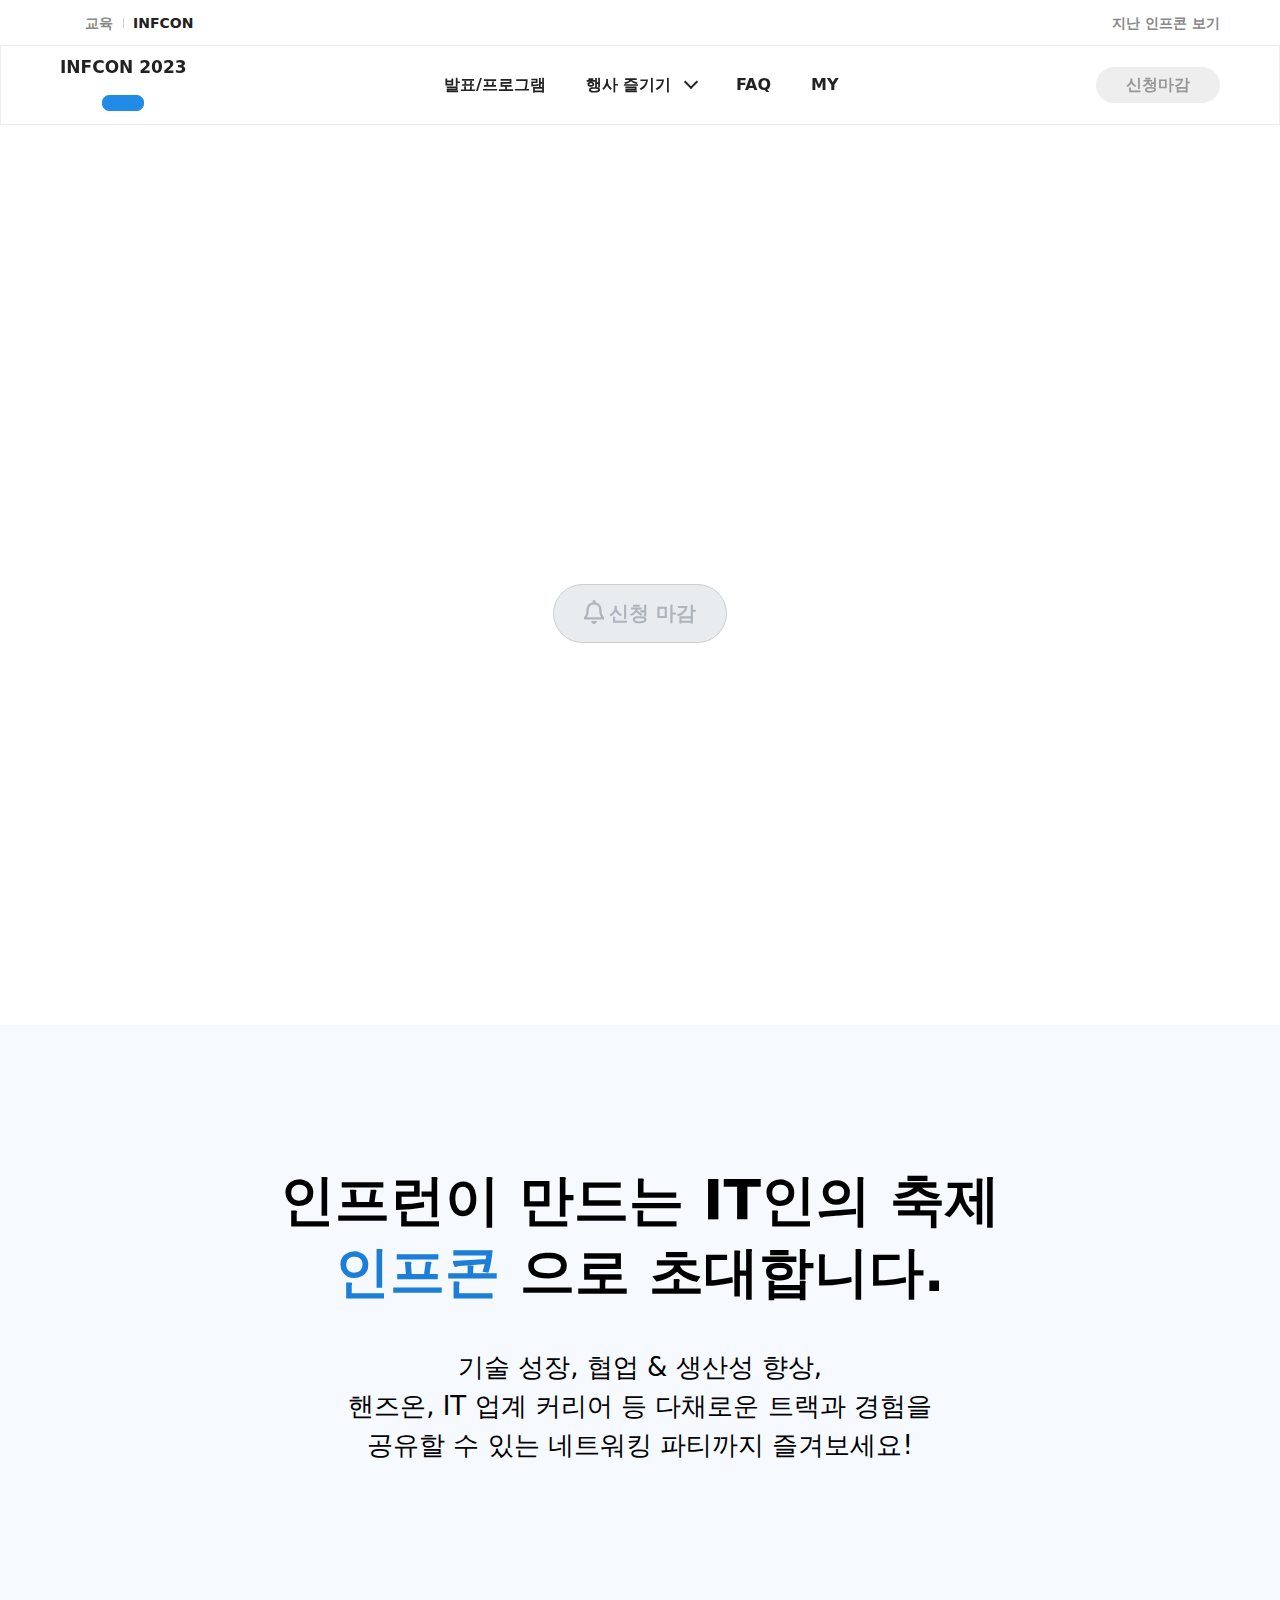
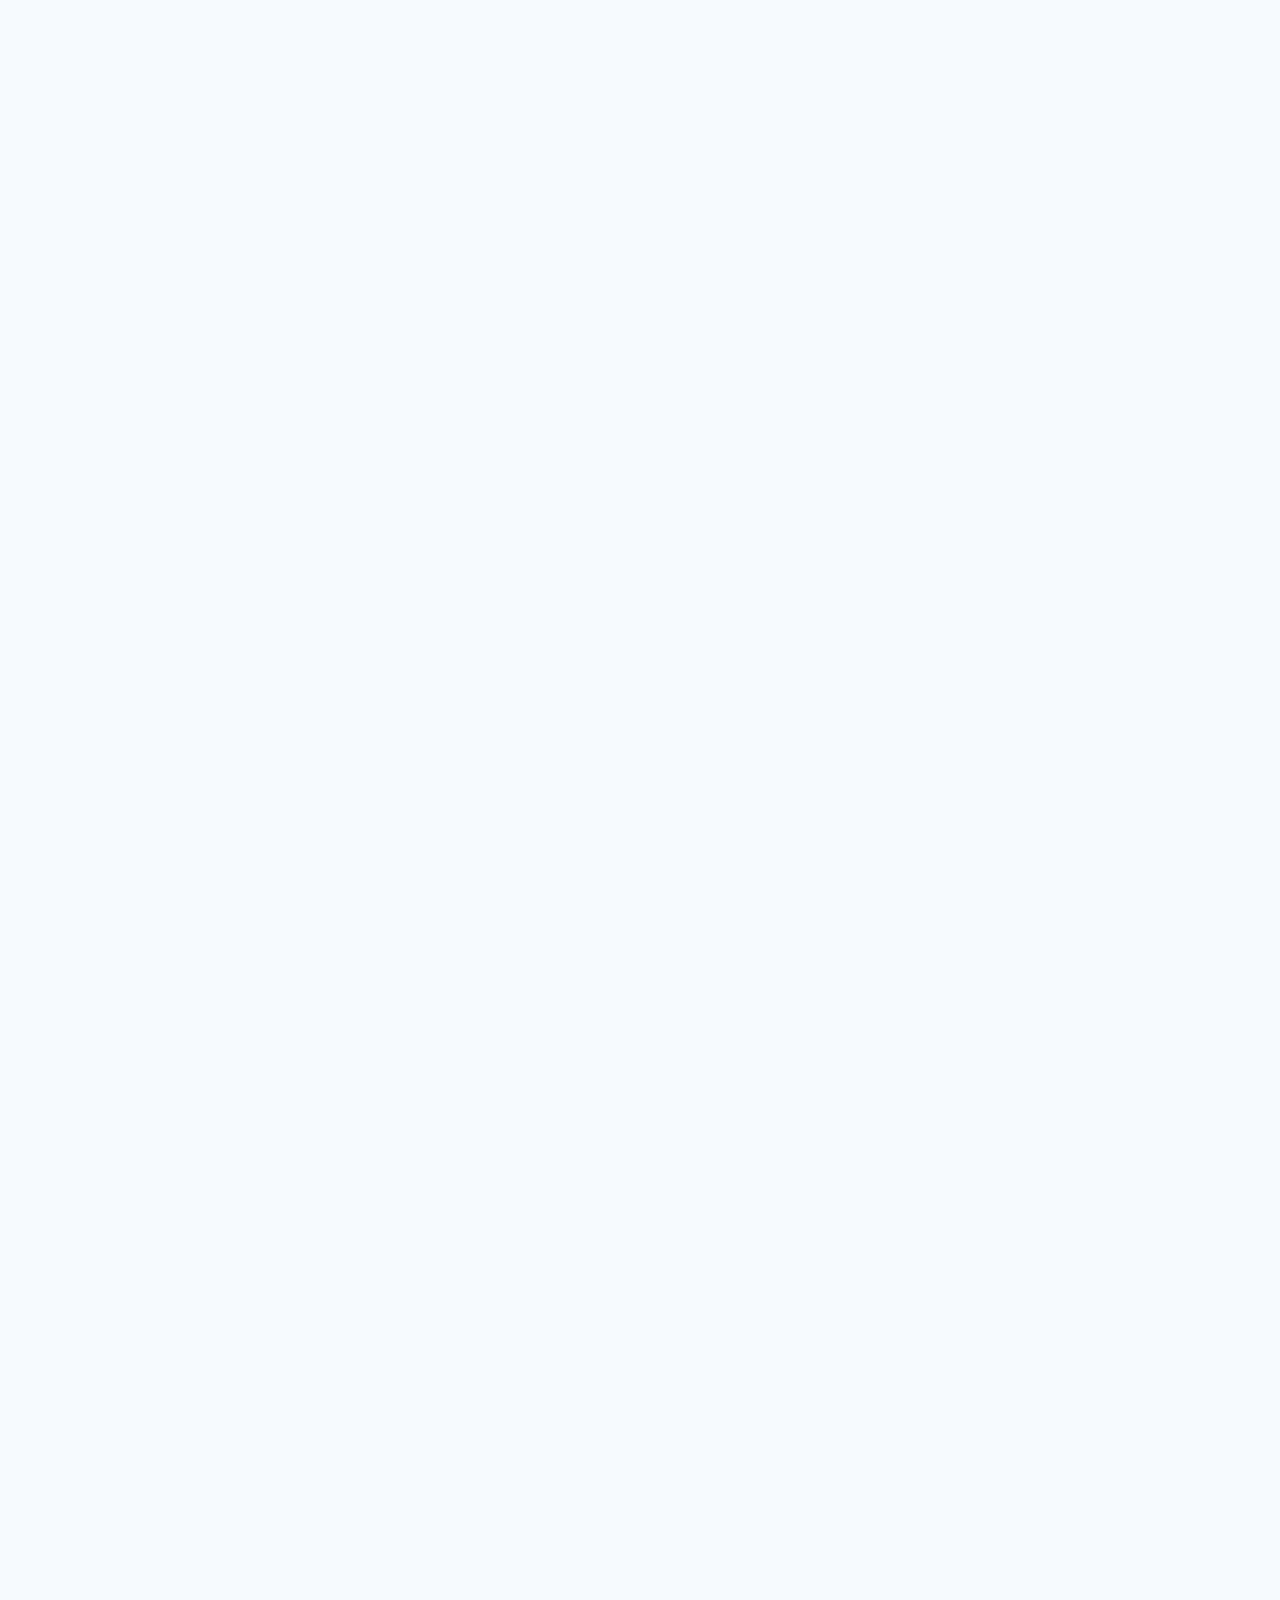
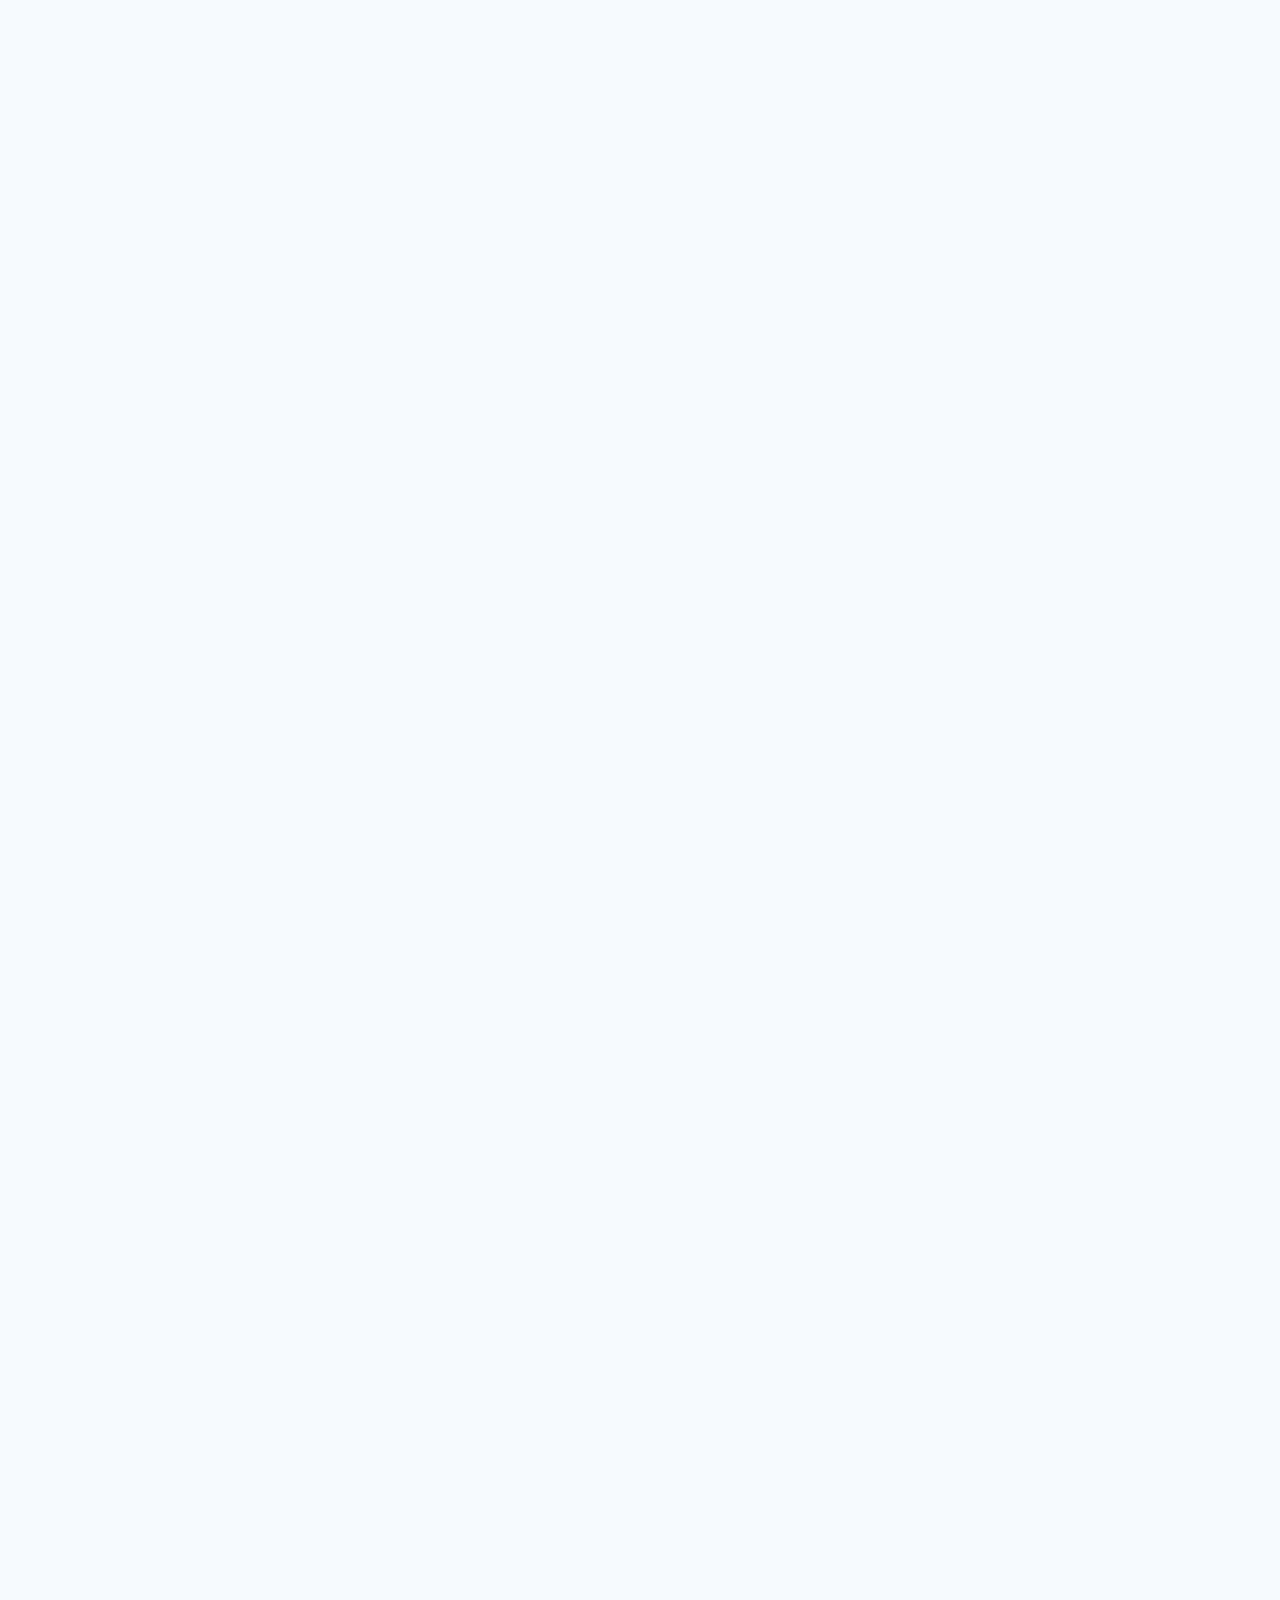
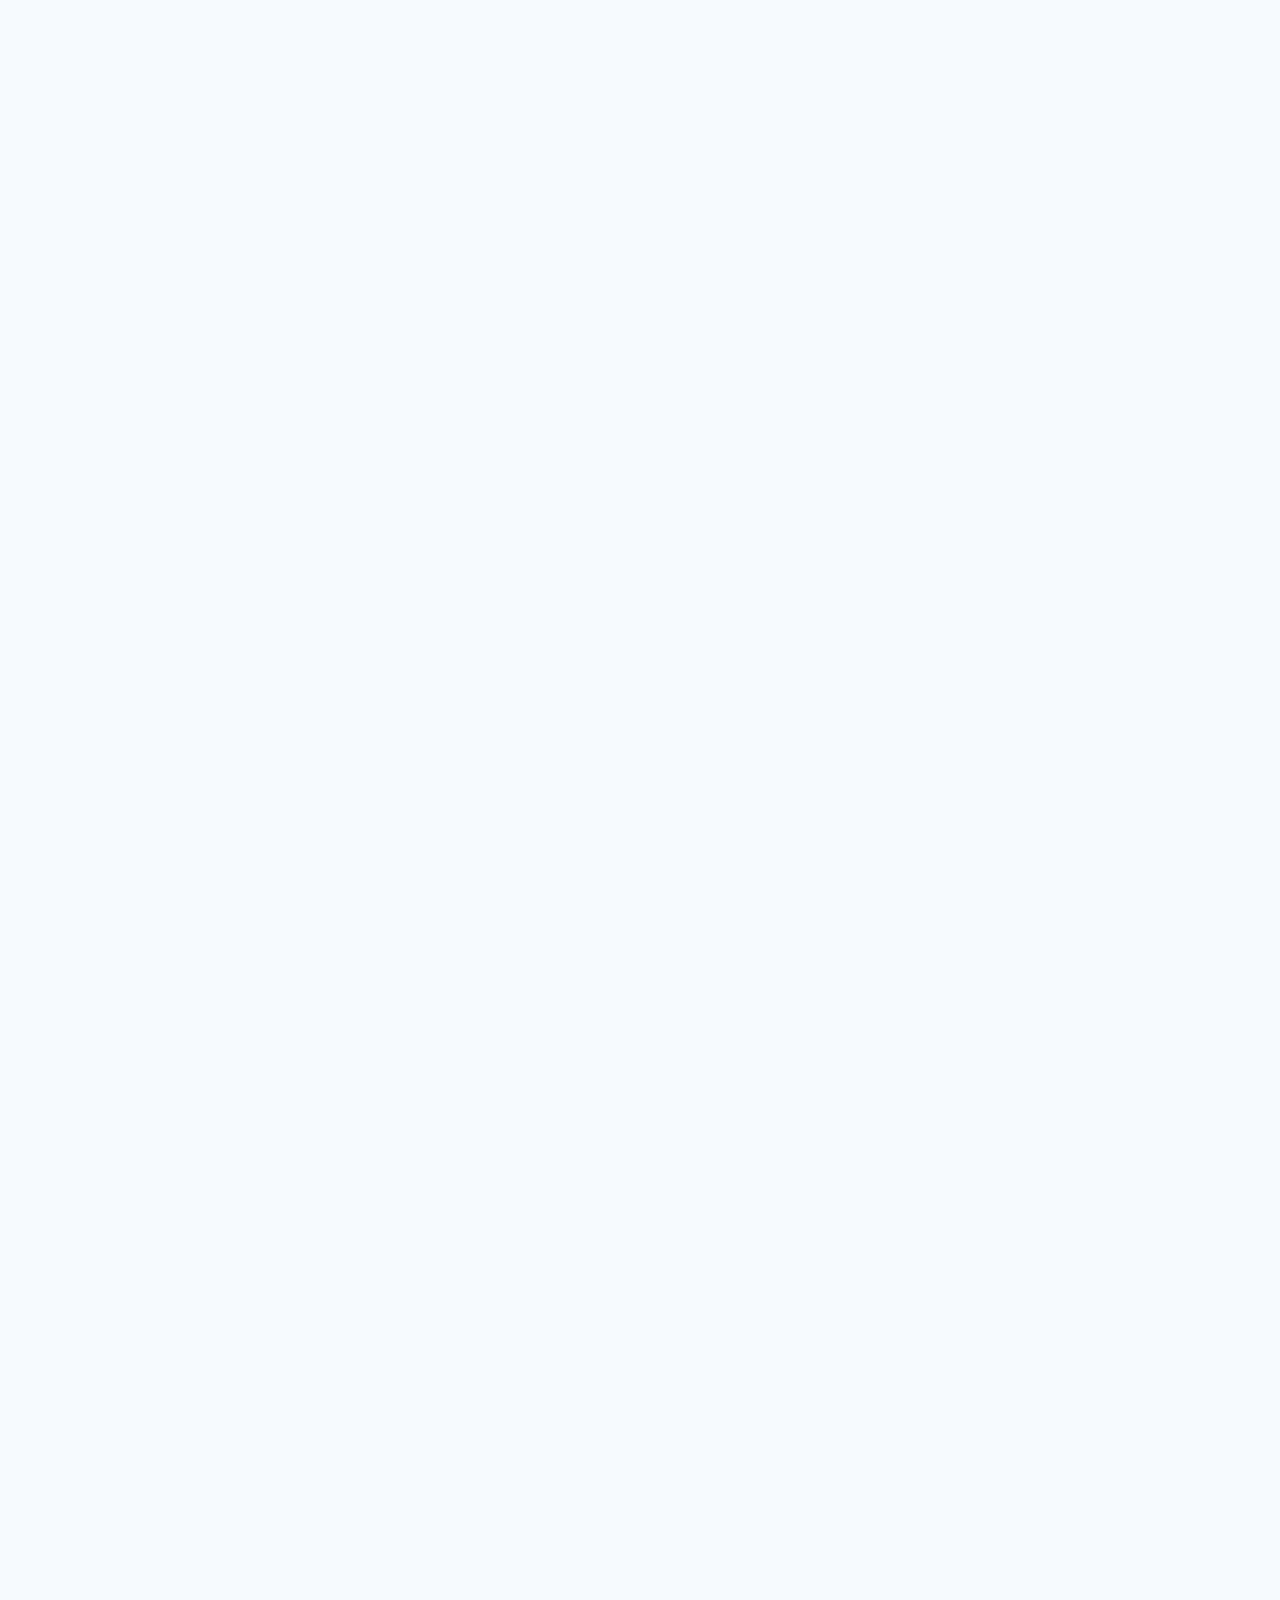
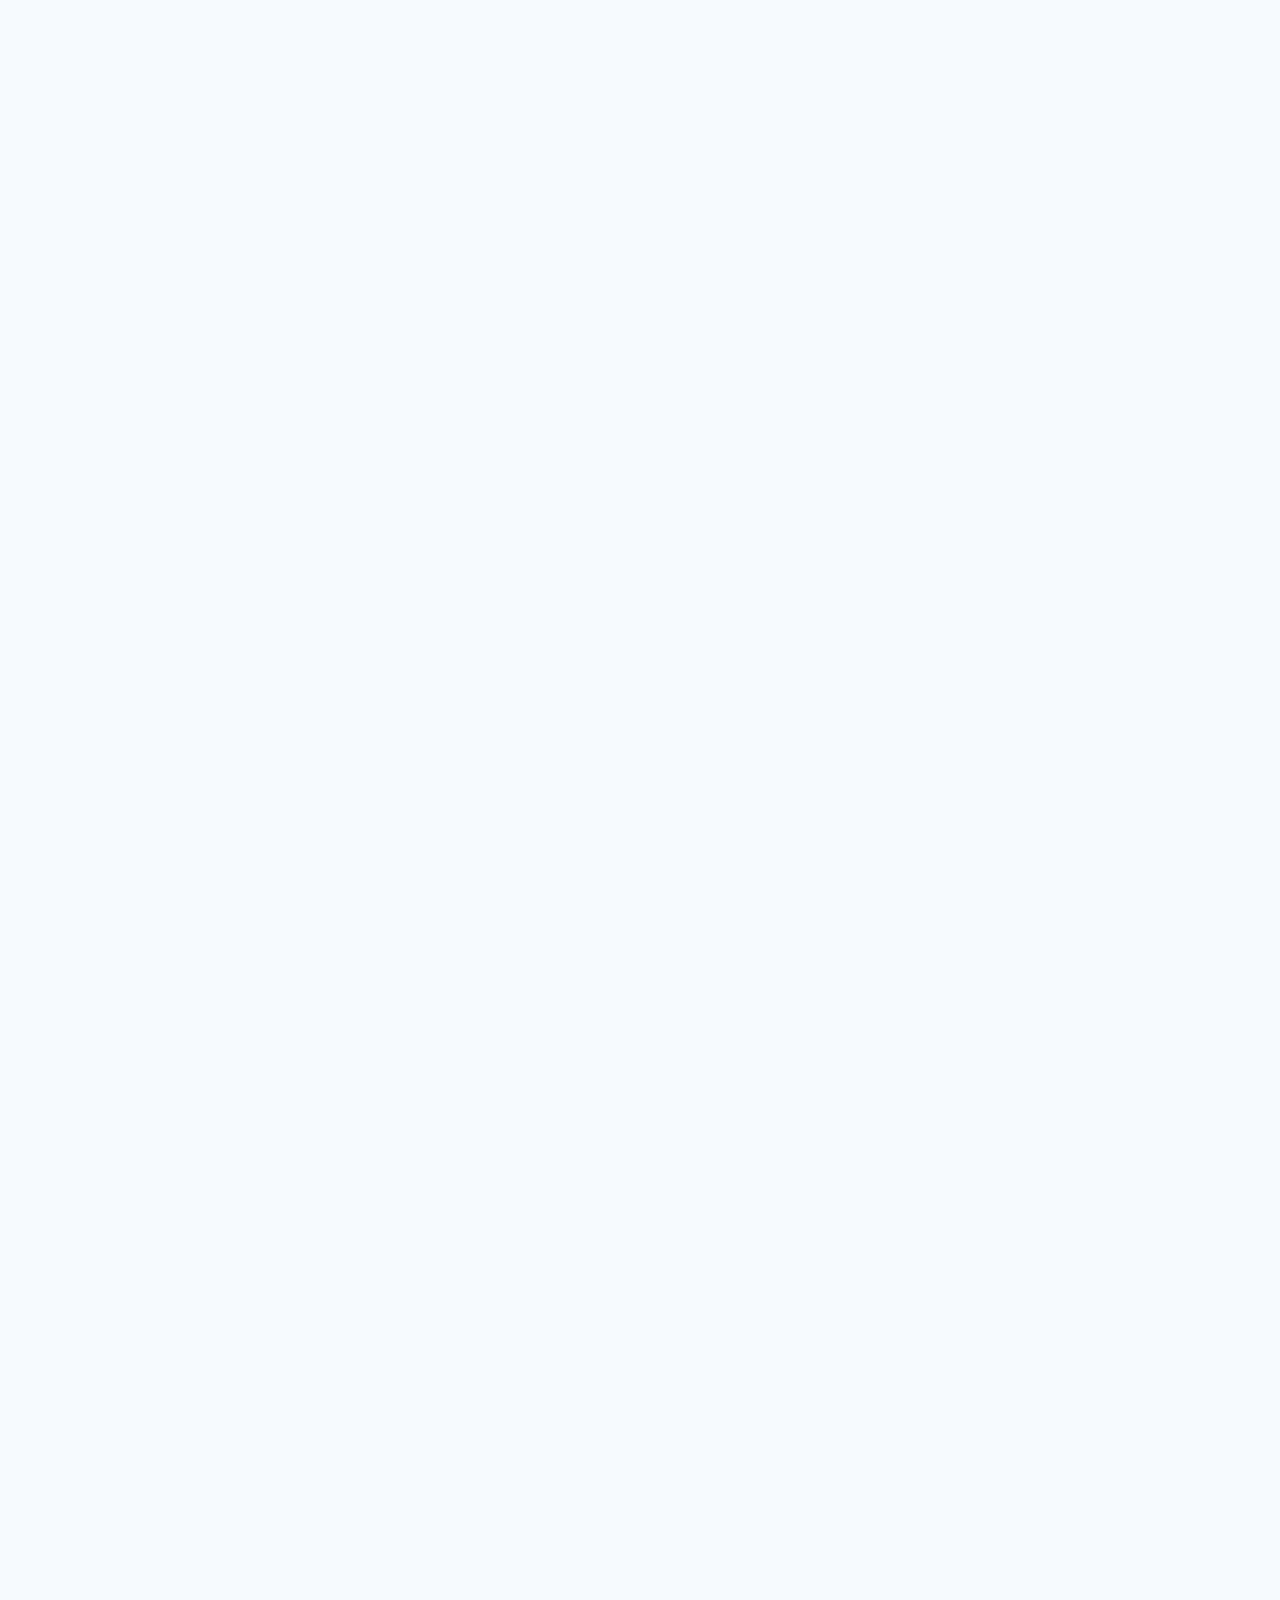
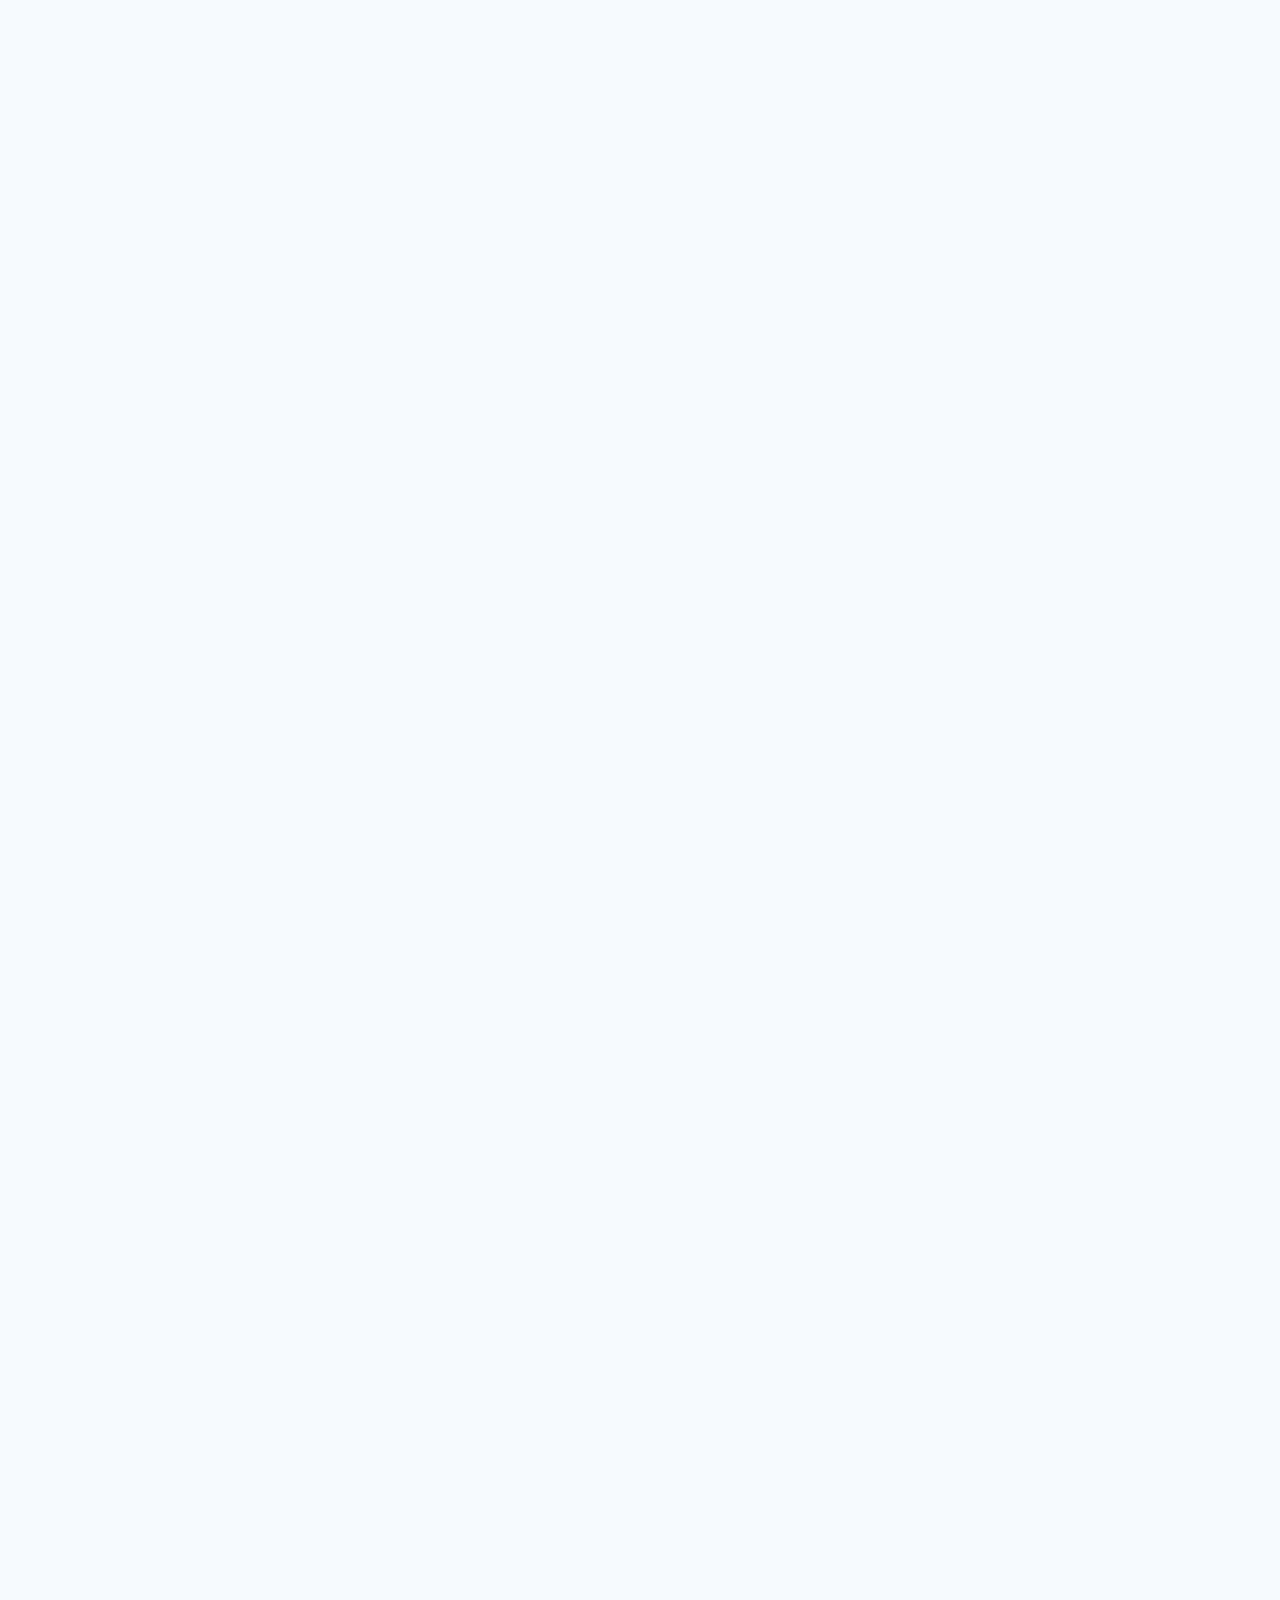
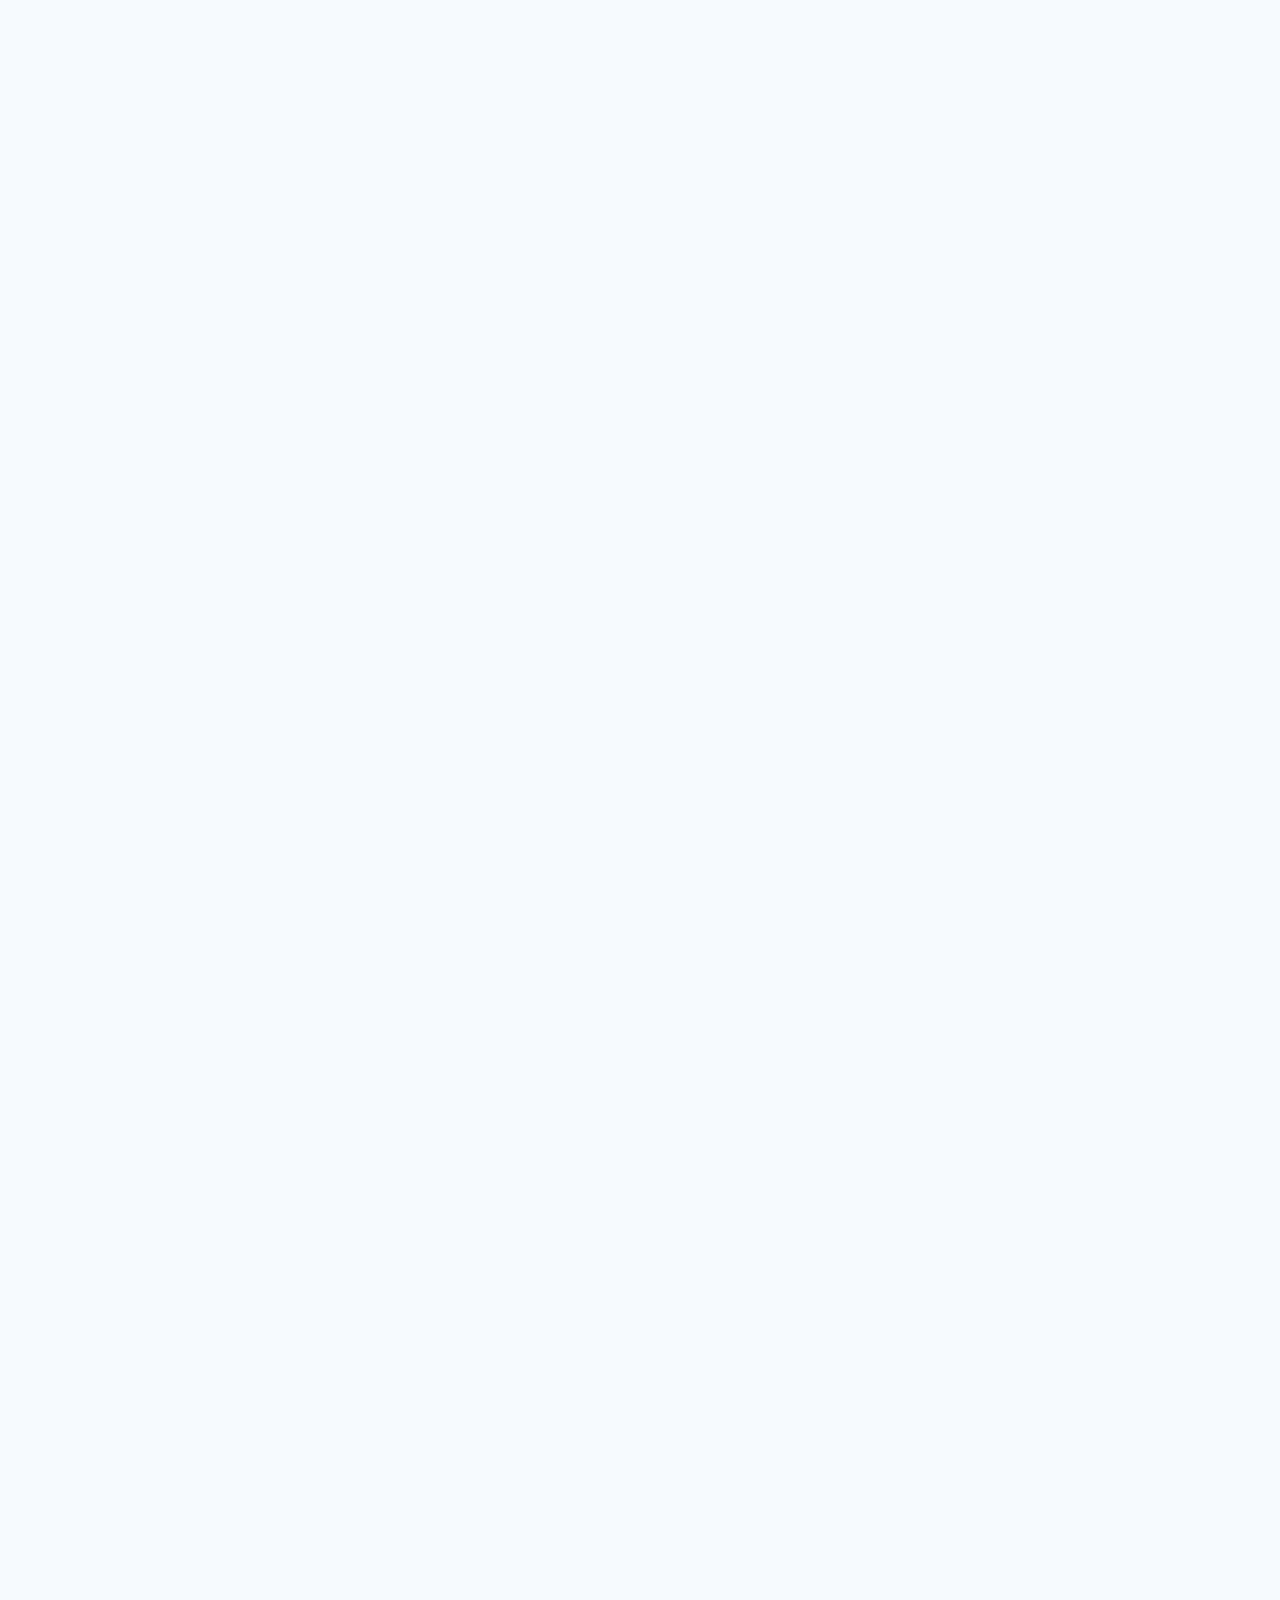
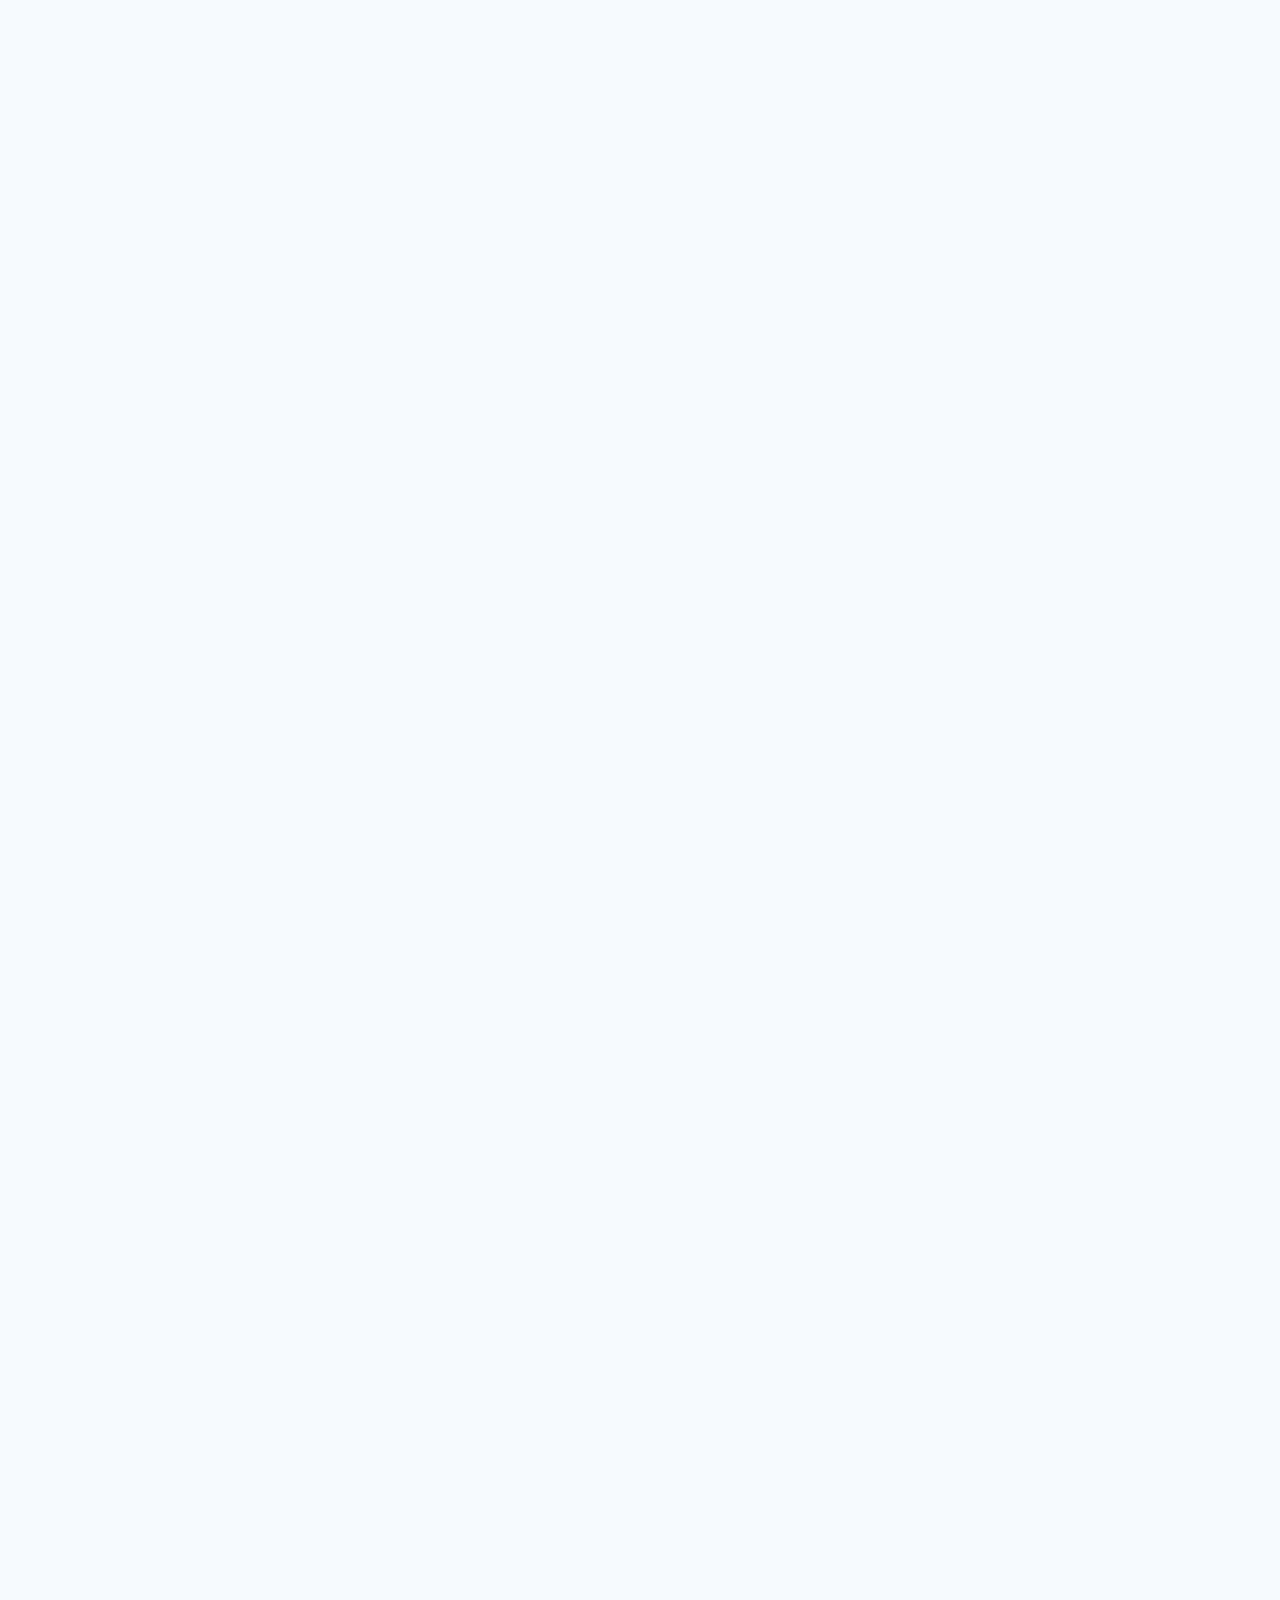
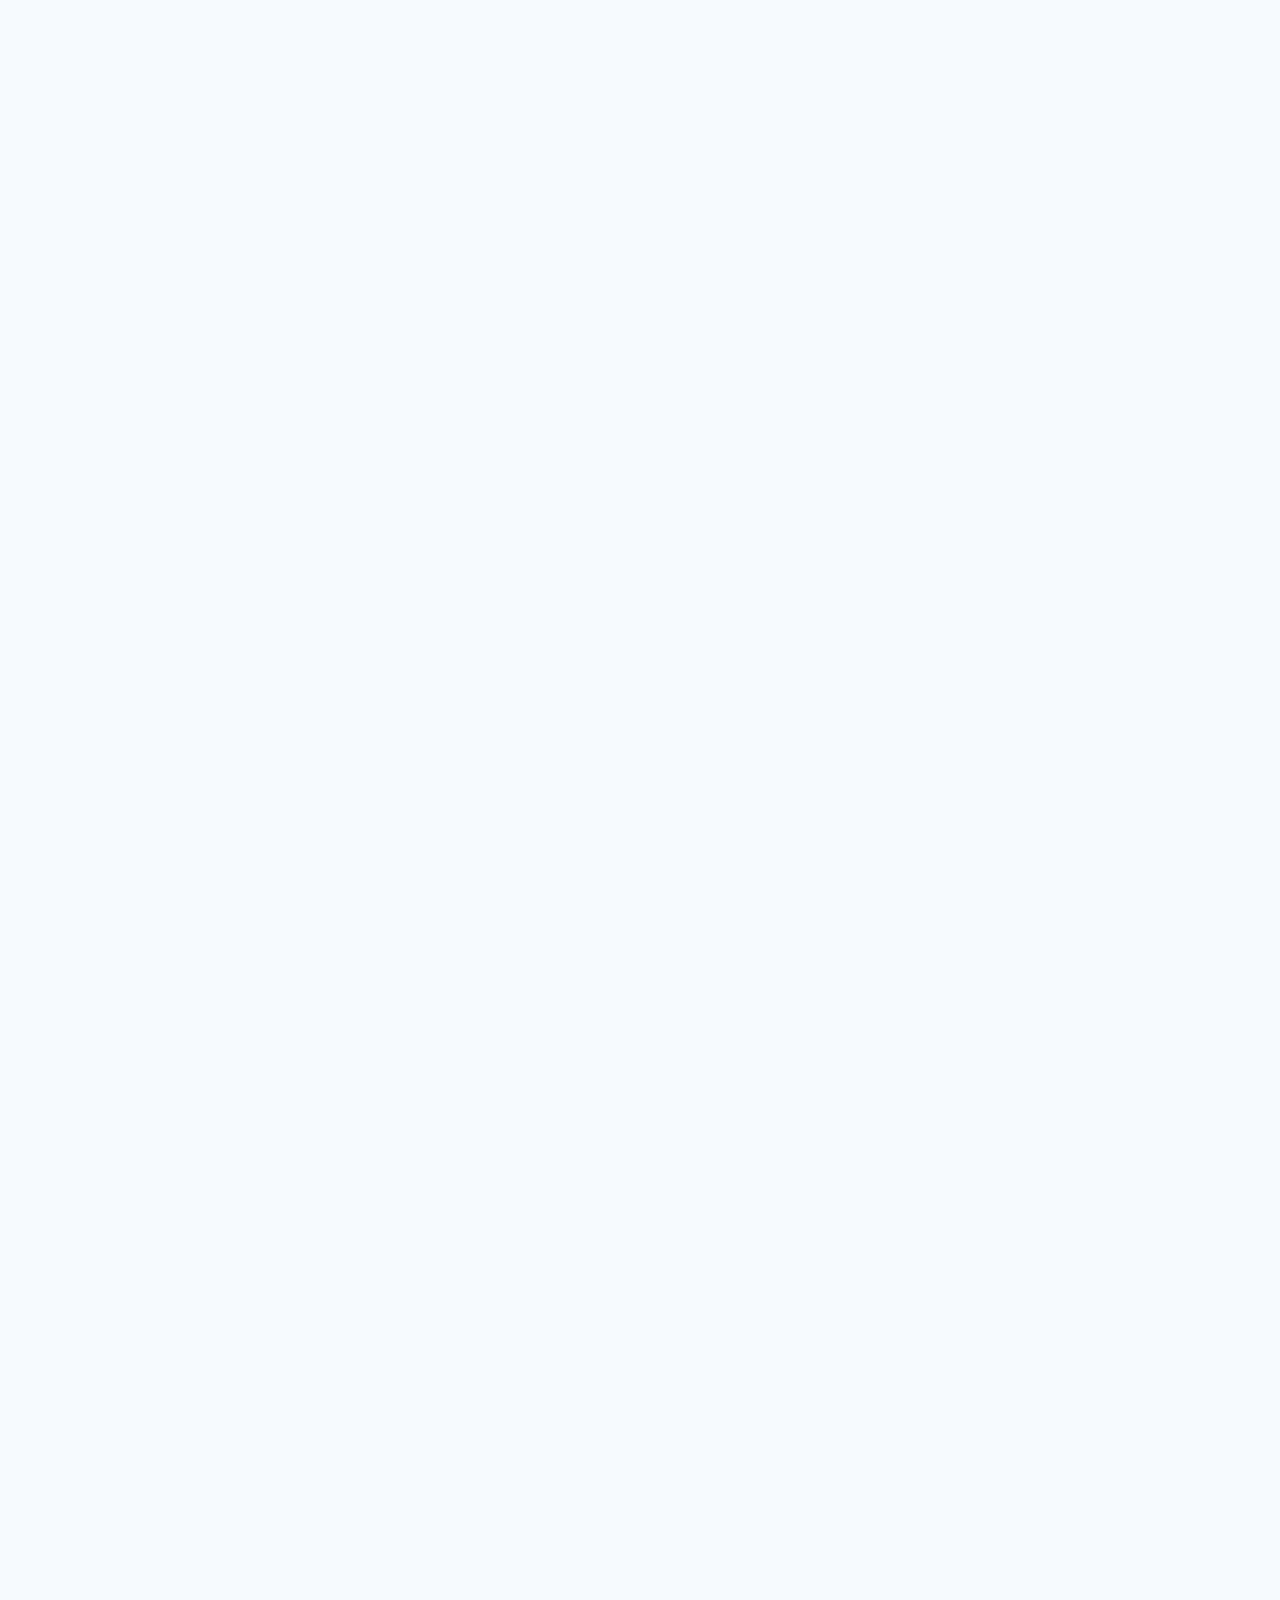
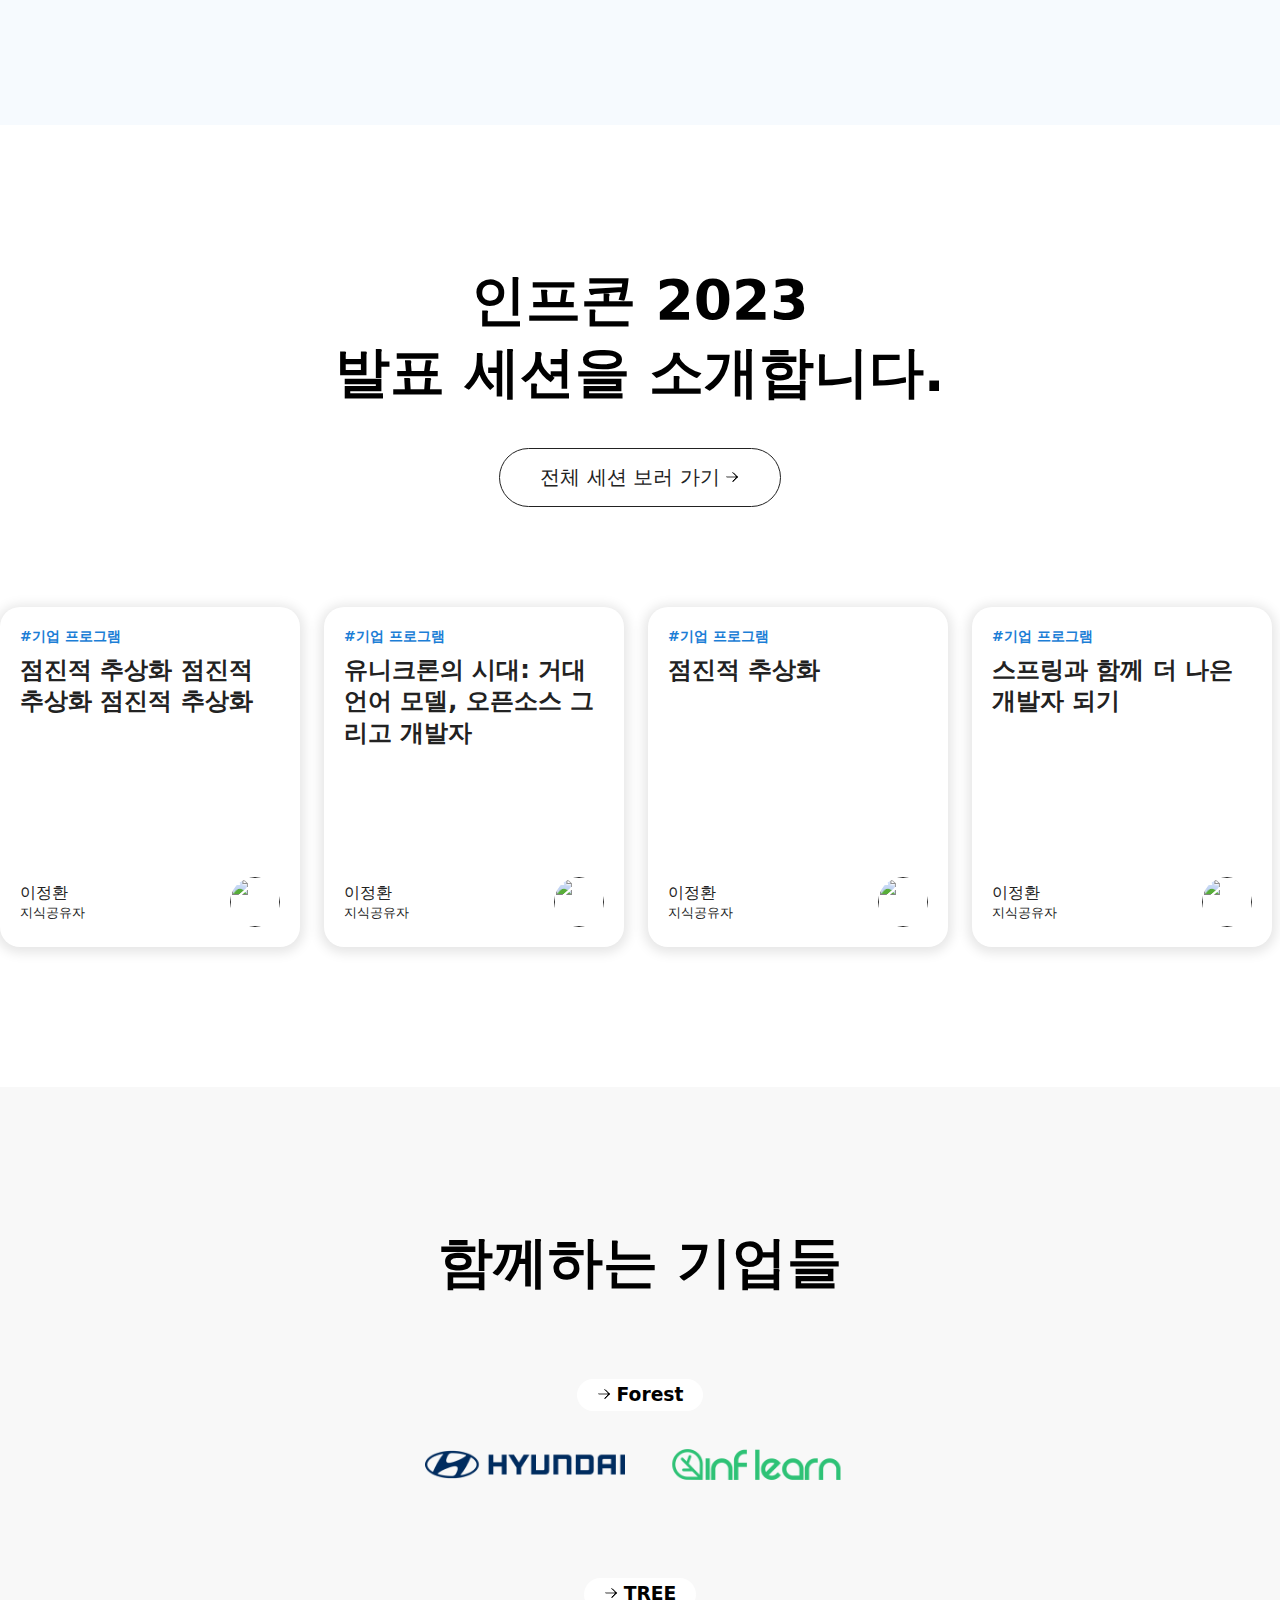
==== 002_인프콘2023/index.html @ f873bf84 "gnb | 모바일 햄버거 메뉴" ====
<!DOCTYPE html>
<html lang="ko">

<head>
	<meta charset="UTF-8">
	<meta http-equiv="X-UA-Compatible" content="IE=edge">
	<meta name="viewport" content="width=device-width, initial-scale=1.0">
	<title>home | 인프콘2023</title>
	<link rel="stylesheet" href="css/reset.css">
	<link rel="stylesheet" href="css/style.css">
	<link rel="stylesheet" href="css/components.css">
	<link rel="stylesheet" href="css/layout.css">
</head>

<body>
	<div class="wrap home">
		<div class="top">
			<div class="inner">
				<ul class="left">
					<li class="education"><a href="">교육</a></li>
					<li class="infcon"><a href="">INFCON</a></li>
				</ul>
				<ul class="right">
					<li><a href="">지난 인프콘 보기</a></li>
				</ul>
			</div>
		</div>
		<header class="header">
			<div class="inner">
				<h1>
					<a href="">INFCON 2023</a>
					<button class="btn hamburger-menu" aria-label="모바일 GNB 메뉴">
						<span></span>
						<span></span>
						<span></span>
					</button>
				</h1>
				<nav class="gnb">
					<ul>
						<li><a href="session.html">발표/프로그램</a></li>
						<li class="dep1 select">
							<a href="event.html">
								행사 즐기기
								<!-- <button><span class="hide">하위메뉴</span></button> -->
							</a>
							<ul class="dep2 dropdown">
								<li><a href="">이벤트</a></li>
								<li><a href="">스토리</a></li>
								<li><a href="">이것만은 지켜요</a></li>
							</ul>
						</li>
						<li><a href="faq.html">FAQ</a></li>
						<li><a href="mypage.html">MY</a></li>
						<li class="mo gnb-btn"><a href="" class="btn-apply end">신청마감</a></li>
					</ul>
				</nav>
				<a href="" class="btn-apply end pc">신청마감</a>
			</div>
		</header>
		<main>
			<div class="contents contents-home">
				<div class="fixed-section">
					<section class="section-visual">
						<div class="title">
							<h2>
								<img src="img/img_home_title.svg" alt="INFCON 2023" class="pc">
								<img src="https://cdn.inflearn.com/infcon/infcon-2023/main-hero-title-mb.svg" alt="INFCON 2023" class="mo">
							</h2>
							<p>2023.08.15<br class="mo"> 삼성동 coex 그랜드볼룸 &amp; 아셈볼룸</p>
							<div class="btn-wrap">
								<button class="btn-end">신청 마감</button>
							</div>
						</div>
						<video class="main-video" poster="https://cdn.inflearn.com/infcon/infcon-2023/infcon2023-main-pc.png" autoplay="" loop="" playsinline="" loading="lazy" src="https://cdn.inflearn.com/infcon/infcon-2023/infcon2023-main-pc.mp4" class="css-1tq8w3j"></video>
					</section>
				</div>
				<div class="scroll-section">
					<section class="section section-invite">
						<section class="invite1">
							<div class="title">
								<h2>
									인프런이 만드는 IT인의 축제<br>
									<span>인프콘</span>	으로 초대합니다.
								</h2>
								<p>
									기술 성장, 협업 & 생산성 향상,<br>
									핸즈온, IT 업계 커리어 등 다채로운 트랙과 경험을<br>
									공유할 수 있는 네트워킹 파티까지 즐겨보세요!
								</p>
							</div>
							<div class="message">
								<div class="m m1">참가 신청 기간은요?</div>
								<div class="m m2">7월 10일 월요일 13:00 부터</div>
								<div class="m m3">7월 13일 목요일 23:59 까지!</div>
							</div>
						</section>
						<section class="invite2">  
							<div class="title">
								<h2>
									<img src="https://cdn.inflearn.com/infcon/infcon-2023/main-introduce-title-pc.svg" alt="Learn Share Grow" class="pc">
									<img src="https://cdn.inflearn.com/infcon/infcon-2023/main-introduce-title-mb.svg" alt="Learn Share Grow" class="mo">
								</h2>
								<div class="scroll-ltr-wrap">
									<div class="scroll-ltr">
										<div class="bar"></div>
										<img src="https://cdn.inflearn.com/infcon/infcon-2023/main-introduce-description-pc.svg" alt="인프콘 2023으로 여러분을 초대합니다">
									</div>
								</div>
							</div>
						</section>
						<section class="invite3 trailer">
							<video autoplay="" loop="" muted="" playsinline="" loading="lazy" poster="https://cdn.inflearn.com/infcon/infcon-2023/main-video-trailer-poster.png" src="https://cdn.inflearn.com/infcon/infcon-2023/main-video-trailer.mp4" class="css-1bmye9h" style="opacity: 1; width: 100%;"></video>
							<button class="trailer-btn">
								<p>예고편 영상 보기</p>
							</button>
						</section>
					</section>
					<section class="section section-itroduce">
						<div class="inner">
							<h2>
								인프콘 2023<br>
								발표 세션을 소개합니다.
							</h2>
							<button class="btn-link btn-link2">전체 세션 보러 가기</button>
						</div>
						<div class="rolling-list">
							<ul class="list-type2 roll1">
								<li class="block">
									<a href="">
										<h3 class="block__title">
											<span>#기업 프로그램</span>
											점진적 추상화 점진적 추상화 점진적 추상화 
										</h3>
										<div class="block__thumb align both">
											<div class="name">이정환 <small>지식공유자</small></div>
											<div class="img">
												<img src="https://cdn.inflearn.com/public/files/pages/762817d7-6eb1-470a-ae5f-4ae25ff5e037/%E1%84%8B%E1%85%B5%E1%84%89%E1%85%B3%E1%86%BC%E1%84%8E%E1%85%A5%E1%86%AB.jpeg" alt="">
											</div>
										</div>
									</a>
								</li>
								<li class="block">
									<a href="">
										<h3 class="block__title">
											<span>#기업 프로그램</span>
											유니크론의 시대: 거대 언어 모델, 오픈소스 그리고 개발자
										</h3>
										<div class="block__thumb align both">
											<div class="name">이정환 <small>지식공유자</small></div>
											<div class="img">
												<img src="https://cdn.inflearn.com/public/files/pages/762817d7-6eb1-470a-ae5f-4ae25ff5e037/%E1%84%8B%E1%85%B5%E1%84%89%E1%85%B3%E1%86%BC%E1%84%8E%E1%85%A5%E1%86%AB.jpeg" alt="">
											</div>
										</div>
									</a>
								</li>
								<li class="block">
									<a href="">
										<h3 class="block__title">
											<span>#기업 프로그램</span>
											점진적 추상화 
										</h3>
										<div class="block__thumb align both">
											<div class="name">이정환 <small>지식공유자</small></div>
											<div class="img">
												<img src="https://cdn.inflearn.com/public/files/pages/762817d7-6eb1-470a-ae5f-4ae25ff5e037/%E1%84%8B%E1%85%B5%E1%84%89%E1%85%B3%E1%86%BC%E1%84%8E%E1%85%A5%E1%86%AB.jpeg" alt="">
											</div>
										</div>
									</a>
								</li>
								<li class="block">
									<a href="">
										<h3 class="block__title">
											<span>#기업 프로그램</span>
											스프링과 함께 더 나은 개발자 되기
										</h3>
										<div class="block__thumb align both">
											<div class="name">이정환 <small>지식공유자</small></div>
											<div class="img">
												<img src="https://cdn.inflearn.com/public/files/pages/762817d7-6eb1-470a-ae5f-4ae25ff5e037/%E1%84%8B%E1%85%B5%E1%84%89%E1%85%B3%E1%86%BC%E1%84%8E%E1%85%A5%E1%86%AB.jpeg" alt="">
											</div>
										</div>
									</a>
								</li>
								<li class="block">
									<a href="">
										<h3 class="block__title">
											<span>#기업 프로그램</span>
											점진적 추상화 
										</h3>
										<div class="block__thumb align both">
											<div class="name">이정환 <small>지식공유자</small></div>
											<div class="img">
												<img src="https://cdn.inflearn.com/public/files/pages/762817d7-6eb1-470a-ae5f-4ae25ff5e037/%E1%84%8B%E1%85%B5%E1%84%89%E1%85%B3%E1%86%BC%E1%84%8E%E1%85%A5%E1%86%AB.jpeg" alt="">
											</div>
										</div>
									</a>
								</li>
								<li class="block">
									<a href="">
										<h3 class="block__title">
											<span>#기업 프로그램</span>
											스프링과 함께 더 나은 개발자 되기
										</h3>
										<div class="block__thumb align both">
											<div class="name">이정환 <small>지식공유자</small></div>
											<div class="img">
												<img src="https://cdn.inflearn.com/public/files/pages/762817d7-6eb1-470a-ae5f-4ae25ff5e037/%E1%84%8B%E1%85%B5%E1%84%89%E1%85%B3%E1%86%BC%E1%84%8E%E1%85%A5%E1%86%AB.jpeg" alt="">
											</div>
										</div>
									</a>
								</li>
								<li class="block">
									<a href="">
										<h3 class="block__title">
											<span>#기업 프로그램</span>
											점진적 추상화 
										</h3>
										<div class="block__thumb align both">
											<div class="name">이정환 <small>지식공유자</small></div>
											<div class="img">
												<img src="https://cdn.inflearn.com/public/files/pages/762817d7-6eb1-470a-ae5f-4ae25ff5e037/%E1%84%8B%E1%85%B5%E1%84%89%E1%85%B3%E1%86%BC%E1%84%8E%E1%85%A5%E1%86%AB.jpeg" alt="">
											</div>
										</div>
									</a>
								</li>
								<li class="block">
									<a href="">
										<h3 class="block__title">
											<span>#기업 프로그램</span>
											스프링과 함께 더 나은 개발자 되기
										</h3>
										<div class="block__thumb align both">
											<div class="name">이정환 <small>지식공유자</small></div>
											<div class="img">
												<img src="https://cdn.inflearn.com/public/files/pages/762817d7-6eb1-470a-ae5f-4ae25ff5e037/%E1%84%8B%E1%85%B5%E1%84%89%E1%85%B3%E1%86%BC%E1%84%8E%E1%85%A5%E1%86%AB.jpeg" alt="">
											</div>
										</div>
									</a>
								</li>
							</ul>
							<ul class="list-type2 roll2">
								<li class="block">
									<a href="">
										<h3 class="block__title">
											<span>#기업 프로그램</span>
											점진적 추상화 점진적 추상화 점진적 추상화 
										</h3>
										<div class="block__thumb align both">
											<div class="name">이정환 <small>지식공유자</small></div>
											<div class="img">
												<img src="https://cdn.inflearn.com/public/files/pages/762817d7-6eb1-470a-ae5f-4ae25ff5e037/%E1%84%8B%E1%85%B5%E1%84%89%E1%85%B3%E1%86%BC%E1%84%8E%E1%85%A5%E1%86%AB.jpeg" alt="">
											</div>
										</div>
									</a>
								</li>
								<li class="block">
									<a href="">
										<h3 class="block__title">
											<span>#기업 프로그램</span>
											유니크론의 시대: 거대 언어 모델, 오픈소스 그리고 개발자
										</h3>
										<div class="block__thumb align both">
											<div class="name">이정환 <small>지식공유자</small></div>
											<div class="img">
												<img src="https://cdn.inflearn.com/public/files/pages/762817d7-6eb1-470a-ae5f-4ae25ff5e037/%E1%84%8B%E1%85%B5%E1%84%89%E1%85%B3%E1%86%BC%E1%84%8E%E1%85%A5%E1%86%AB.jpeg" alt="">
											</div>
										</div>
									</a>
								</li>
								<li class="block">
									<a href="">
										<h3 class="block__title">
											<span>#기업 프로그램</span>
											점진적 추상화 
										</h3>
										<div class="block__thumb align both">
											<div class="name">이정환 <small>지식공유자</small></div>
											<div class="img">
												<img src="https://cdn.inflearn.com/public/files/pages/762817d7-6eb1-470a-ae5f-4ae25ff5e037/%E1%84%8B%E1%85%B5%E1%84%89%E1%85%B3%E1%86%BC%E1%84%8E%E1%85%A5%E1%86%AB.jpeg" alt="">
											</div>
										</div>
									</a>
								</li>
								<li class="block">
									<a href="">
										<h3 class="block__title">
											<span>#기업 프로그램</span>
											스프링과 함께 더 나은 개발자 되기
										</h3>
										<div class="block__thumb align both">
											<div class="name">이정환 <small>지식공유자</small></div>
											<div class="img">
												<img src="https://cdn.inflearn.com/public/files/pages/762817d7-6eb1-470a-ae5f-4ae25ff5e037/%E1%84%8B%E1%85%B5%E1%84%89%E1%85%B3%E1%86%BC%E1%84%8E%E1%85%A5%E1%86%AB.jpeg" alt="">
											</div>
										</div>
									</a>
								</li>
								<li class="block">
									<a href="">
										<h3 class="block__title">
											<span>#기업 프로그램</span>
											점진적 추상화 
										</h3>
										<div class="block__thumb align both">
											<div class="name">이정환 <small>지식공유자</small></div>
											<div class="img">
												<img src="https://cdn.inflearn.com/public/files/pages/762817d7-6eb1-470a-ae5f-4ae25ff5e037/%E1%84%8B%E1%85%B5%E1%84%89%E1%85%B3%E1%86%BC%E1%84%8E%E1%85%A5%E1%86%AB.jpeg" alt="">
											</div>
										</div>
									</a>
								</li>
								<li class="block">
									<a href="">
										<h3 class="block__title">
											<span>#기업 프로그램</span>
											스프링과 함께 더 나은 개발자 되기
										</h3>
										<div class="block__thumb align both">
											<div class="name">이정환 <small>지식공유자</small></div>
											<div class="img">
												<img src="https://cdn.inflearn.com/public/files/pages/762817d7-6eb1-470a-ae5f-4ae25ff5e037/%E1%84%8B%E1%85%B5%E1%84%89%E1%85%B3%E1%86%BC%E1%84%8E%E1%85%A5%E1%86%AB.jpeg" alt="">
											</div>
										</div>
									</a>
								</li>
								<li class="block">
									<a href="">
										<h3 class="block__title">
											<span>#기업 프로그램</span>
											점진적 추상화 
										</h3>
										<div class="block__thumb align both">
											<div class="name">이정환 <small>지식공유자</small></div>
											<div class="img">
												<img src="https://cdn.inflearn.com/public/files/pages/762817d7-6eb1-470a-ae5f-4ae25ff5e037/%E1%84%8B%E1%85%B5%E1%84%89%E1%85%B3%E1%86%BC%E1%84%8E%E1%85%A5%E1%86%AB.jpeg" alt="">
											</div>
										</div>
									</a>
								</li>
								<li class="block">
									<a href="">
										<h3 class="block__title">
											<span>#기업 프로그램</span>
											스프링과 함께 더 나은 개발자 되기
										</h3>
										<div class="block__thumb align both">
											<div class="name">이정환 <small>지식공유자</small></div>
											<div class="img">
												<img src="https://cdn.inflearn.com/public/files/pages/762817d7-6eb1-470a-ae5f-4ae25ff5e037/%E1%84%8B%E1%85%B5%E1%84%89%E1%85%B3%E1%86%BC%E1%84%8E%E1%85%A5%E1%86%AB.jpeg" alt="">
											</div>
										</div>
									</a>
								</li>
							</ul>
						</div>
					</section>
					<section class="section section-company">
						<div class="inner">
							<h2>함께하는 기업들</h2>
							<div class="company">
								<h3>Forest</h3>
								<ul class="align">
									<li><a href=""><img src="img/main-company-hyundai.png" alt="hyundai"></a></li>
									<li><a href=""><img src="img/main-company-inflearn.png" alt="inflearn"></a></li>
								</ul>
								<h3>TREE</h3>
								<ul class="align">
									<li><a href=""><img src="img/main-company-nrise.png" alt="nrise"></a></li>
									<li><a href=""><img src="img/main-company-yogiyo.png" alt="yogiyo"></a></li>
									<li><a href=""><img src="img/main-company-29cm.png" alt="29cm"></a></li>
									<li><a href=""><img src="img/main-company-jumpit.png" alt="jumpit"></a></li>
								</ul>
								<h3>LEAF</h3>
								<ul class="align">
									<li><a href=""><img src="img/main-company-herren.png" alt="herren"></a></li>
									<li><a href=""><img src="img/main-company-jetbrain.png" alt="jetbrain"></a></li>
									<li><a href=""><img src="img/main-company-kakaobank.png" alt="kakaobank"></a></li>
									<li><a href=""><img src="img/main-company-megazoncloud.png" alt="megazoncloud"></a></li>
									<li><a href=""><img src="img/main-company-mongodb.png" alt="mongodb"></a></li>
									<li><a href=""><img src="img/main-company-dreamuscompany.png" alt="dreamuscompany"></a></li>
									<li><a href=""><img src="img/main-company-kakaopay.png" alt="kakaopay"></a></li>
									<li><a href=""><img src="img/main-company-musinsa.png" alt="musinsa"></a></li>
								</ul>
								<h3>GREEN & WHITE</h3>
								<ul class="align">
									<li><a href=""><img src="img/main-company-carrotmarket.png" alt="carrotmarket"></a></li>
									<li><a href=""><img src="img/main-company-gameduo.png" alt="gameduo"></a></li>
									<li><a href=""><img src="img/main-company-finda.png" alt="finda"></a></li>
								</ul>
							</div>
						</div>
					</section>
					<section class="section section-loadmap">
						<div class="inner align">
							<div class="info">
								<div class="title">
									<h2>8월 15일,<br> 우리 여기서 만나요</h2>
									<p>
										* 교통이 혼잡할 것으로 예상되니,<br>
										대중교통 이용을 권장드려요
									</p>
								</div>
								<button class="btn-loadmap">길찾기</button>
							</div>
							<div class="loadmap">
								<img src="img/@img_home3.PNG" alt="">
							</div>
	
						</div>
					</section>
					<section class="section section-sns">
						<div class="inner">
							<div class="title">
								<h2>인프콘 공식 SNS 채널</h2>
								<p>인프콘 소식을 가장 먼저 만나보세요</p>
							</div>
							<div class="btn-wrap align center">
								<a href="" class="btn-sns twitter">트위터</a>
								<a href="" class="btn-sns facebook">페이스북</a>
							</div>
						</div>
					</section>
					<section class="section section-share">
						<div class="inner">
							<div class="info">
								<div class="title">
									<h2>소식 공유하기</h2>
									<p>인프콘 2023, 같이 가고 싶은 친구에게 얼른 알려주세요 =3</p>
								</div>
								<div class="btn-wrap">
									<a href="" class="btn-share2 kakao"><span class="hide">카카오</span></a>
									<a href="" class="btn-share2 facebook"><span class="hide">페이스북</span></a>
									<a href="" class="btn-share2 twitter"><span class="hide">트위터</span></a>
									<a href="javascript:;" class="btn-share2 copy" onclick="copyUrl();"><span class="hide">링크복사</span></a>
								</div>
							</div>
							<video src="https://cdn.inflearn.com/infcon/infcon-2023/main-share-bg.mp4" autoplay loop muted playsinline></video>
						</div>
					</section>
				</div>

			</div>
	
			<!-- Login Popup-->
			<div class="pop-login pop-modal">
				<div class="tit">
					<strong>로그인이 필요한 요청입니다.</strong>
					로그인 후 이용해주세요.
				</div>
				<div class="btn-wrap">
					<button class="btn-close modal-close">취소</button>
					<button class="btn-login"><a href="">로그인</a></button>
				</div>
			</div>
	
			<!-- 필터 Popup-->
			<div class="pop-filter pop-modal">
				<h2>
					세션 필터
					<button class="btn-close2 modal-close" aria-label="닫기버튼"></button>
				</h2>
				<section>
					<h3>발표 장소</h3>
					<ul class="list list1">
						<li><button>101호</button></li>
						<li><button>102호</button></li>
						<li><button>103호</button></li>
						<li><button>104호</button></li>
						<li><button>105호</button></li>
						<li><button>202호</button></li>
					</ul>
					<h3>카테고리</h3>
					<ul class="list list2">
						<li><button>DevOps</button></li>
						<li><button>프로그래밍 언어</button></li>
						<li><button>DevOps</button></li>
						<li><button>프로그래밍 언어</button></li>
						<li><button>DevOps</button></li>
						<li><button>프로그래밍 언어</button></li>
						<li><button>DevOps</button></li>
						<li><button>프로그래밍 언어</button></li>
						<li><button>DevOps</button></li>
						<li><button>프로그래밍 언어</button></li>
						<li><button>DevOps</button></li>
						<li><button>프로그래밍 언어</button></li>
						<li><button>DevOps</button></li>
						<li><button>DevOps</button></li>
						<li><button>프로그래밍 언어</button></li>
						<li><button>DevOps</button></li>
						<li><button>프로그래밍 언어</button></li>
						<li><button>DevOps</button></li>
						<li><button>프로그래밍 언어</button></li>
					</ul>
				</section>
				<div class="btn-wrap align right">
					<button class="btn btn-reset"><span>선택초기화</span></button>
					<button class="btn">적용</button>
				</div>
			</div>
			
	
			<!-- dimmed -->
			<div class="dimmed"></div>
	
		</main>
		<footer class="footer">
			<div class="inner">
				<nav class="footer__nav">
					<ul>
						<li class="logo">
							<a href="">
								<img src="https://cdn.inflearn.com/infcon/infcon-2023/main-footer-logo.svg" alt="">
							</a>
						</li>
						<li><a href="">개인정보처리방침</a></li>
						<li><a href="">이용약관</a></li>
						<li class="cs"><a href="">고객센터</a></li>
					</ul>
				</nav>
				<div class="footer__info">
					<p class="mo">(주)인프랩 사업자 정보</p>
					<p>
						(주)인프랩 | 대표자: 이형주 | 사업자번호: 499-81-00612사업자 정보 확인<br>
						통신판매업: 2018-성남분당B-0062 | 개인정보보호책임자: 이동욱 | 이메일: info@inflearn.com<br>
						주소: 경기도 성남시 분당구 대왕판교로 660 유스페이스 1A동 405호<br>
					</p>
					<p>©INFLAB. ALL RIGHTS RESERVED</p>
				</div>
			</div>
		</footer>
	</div>
	<script src="https://ajax.googleapis.com/ajax/libs/jquery/3.5.1/jquery.min.js"></script>
	<script src="js/layout.js"></script>
	<script src="js/components.js"></script>
</body>

</html>
---- 002_인프콘2023/css/style.css ----
@charset "utf-8";


/* 폰트 */

@import url("https://cdn.jsdelivr.net/gh/orioncactus/pretendard@v1.3.8/dist/web/static/pretendard.css");


* {
	font-family: "Pretendard Variable", Pretendard, -apple-system, BlinkMacSystemFont, system-ui, Roboto, "Helvetica Neue", "Segoe UI", "Apple SD Gothic Neo", "Noto Sans KR", "Malgun Gothic", "Apple Color Emoji", "Segoe UI Emoji", "Segoe UI Symbol", sans-serif;

}

html {
	font-size: 62.5%;
}

body {
	font-size: 1.6rem;
}

:root {
	--top-height: 45px;
	--header-height: 80px;
	--color-blue: #1c7ed6;
	--color-white: #fff;
	--color-white2: #F6FAFE;
	--color-white3: #f8f8f8;
	--color-graye9: #e9ecef;
	--color-gray: rgb(173, 181, 189);
	--color-dark : #222;
}

.contents {
	padding-bottom: 80px;
}



/* 공통 스타일*/
.inner {
	padding: 0 20px;
	margin: 0 auto;
	max-width: 1200px;
	width: 100%;
}

.hide {
	display: none;
}



.section {
	padding: 40px 0 0;
}

.content {
	padding: 40px 0 0;
}

/* 메인페이지 */
.home .section-visual .title {
	padding: 10% 0 0;
	color: var(--color-white);
}
.home .section-visual .title p {
	padding: 0 0 7rem;
}


/* 서브페이지 */
.section-visual {
	background: url(https://cdn.inflearn.com/infcon/infcon-2023/main-faq-hero-pc.png)no-repeat top/cover;
	width: 100%;
	height: 380px;
	display: flex;
	align-items: center;
	justify-content: center;
	text-align: center;
}

.section-visual .title {
	animation: moveToTop 1s ease;
	color: var(--color-dark);
}

.section-visual .title h2 {
	font-size: 5rem;
	font-weight: bold;
	animation: moveToTop 1s ease;
}

.section-visual .title p {
	padding: 15px 0 0;
	font-size: 3rem;
	animation: moveToTop 1.5s ease;
	font-weight:bold;
}

@keyframes moveToTop {
	0% {
		transform: translateY(50px);
		opacity: 0;
	}

	100% {
		transform: translateY(0);
		opacity: 1;
	}
}

/* 발표/프로그램 페이지 */
.contents-session .section-visual {
	background-image: url(https://cdn.inflearn.com/infcon/infcon-2023/main-session-hero-tb.png);
}

.contents-session .tab-type1 {
	z-index: 100;
	position: sticky;
	top: 80px;
}

.section-session nav {
	position: relative;
}

.section-session .btn-filter {
	position: absolute;
	right: 0;
	top: 50%;
	transform: translateY(-50%);
	border-radius: 4px;
	padding: 10px 20px;
}

.section-session .btn-filter:hover {
	background: var(--color-graye9);
}

.section-session .btn-filter span {
	background: url(../img/ico_filter.png)no-repeat left;
	padding-left: 2rem;
	font-size: 1.6rem;
}

/* 
table {
	width:100%;
}
table thead {
	height:50px;
	line-height: 50px;
	text-align: left;
}
table thead th {
	background: #eee;
}
table tbody th {
	text-align: left;
}
table tbody tr {
	height:70px;
	border-bottom: 1px solid #ccc;
}
table .time {
	border-top-left-radius: 15px;
	border-bottom-left-radius: 15px;
	padding-left: 20px;
}
table .time strong {
	display:block;
	font-weight:bold;
	font-size:24px;
}
table .last {
	border-top-right-radius: 15px;
	border-bottom-right-radius: 15px;
}
table .color {
	height:50px;
	line-height: 50px;
	border: none;
}
table .color td {
	background: #fcf9f9;
}
table .color .time {
	font-weight:bold;
}
table .name img {
	border-radius: 100%;
	width:30px;
	height:30px;
	object-fit: cover;
}
table .name small {
	display:block;
	color: #888;
	font-size:12px;
}
table td {
	padding: 20px 0;
} */

.table {
	/* background: pink; */
}

.table>div~div {
	margin: 20px 0 0;
}

.table .list {
	width: 100%;
	display: flex;
	align-items: center;
}

.table .list li {
	width: 260px;
	text-align: left;
}

.table .list .location {
	width: 130px;
}

.table .list li:last-child {
	width: 100%;
}

.thead {
	padding: 0 0 0 20px;
	height: 55px;
	display: flex;
	background-color: rgb(241, 243, 245);
	border-radius: 20px;
}

.tbody-block>div {
	padding: 0 0 0 20px;
}

.tmiddle {
	height: 45px;
	display: flex;
	border-radius: 10px;
	background: rgb(250, 250, 250);
}

.tbody {
	align-items: baseline;
	display: flex;
}

.tbody .big {
	position: sticky;
	top: 205px;
	left: 0;
	width: 196px;
	font-size: 27px;
}

.tbody .big span {
	display: block;
	padding: 10px 0 0;
	font-size: 16px;
	font-weight: normal;
}

.tbody .row {
	width: 100%;
}

.tbody .row>li {
	padding: 25px 0;
	border-bottom: 1px solid #ccc;
	gap: 0;

}

.tbody .row>li:last-child {
	border: none;
}

.tbody .list li.name {
	/* margin-left: -36px;
	width:100px; */
}

.tbody .list .name img {
	width: 30px;
	height: 30px;
	object-fit: cover;
	border-radius: 100%;
}

.tbody .list .name small {
	color: #777;
	font-size: 12px;
	padding: 7px 0 0;
	display: block;
}

.tbody .list a {
	/* display: block; */
	padding: 10px 0;
	font-weight: bold;
}

.tbody .list li {
	position: relative;
}

.tbody .list li.name {
	order: 2;
	width: 223px;
}

.tbody .list .link {
	order: 3;
	width: 100%;
}

.tbody .row>li {
	position: relative;
}

.tbody .row-item .location {
	width: 110px;
}


.tab-cont.program .thead li {
	width: 163px;
}

.tab-cont.program .thead li:nth-child(2) {
	width: 140px;
}

.tab-cont.program .thead li:nth-child(3) {
	width: 110px;
}

.tab-cont.program .thead li:nth-child(4) {
	width: 140px;
}

.tab-cont.program .tbody-block {
	border-bottom: 20px solid #eee;
}

.tab-cont.program .tbody .list {
	gap: 20px;
}

.tab-cont.program .tbody .list li {
	width: 200px;
}

.tab-cont.program .tbody .list .location {
	width: 150px;
}

/* .tab-cont.program .tbody .list li:last-child {
	width:100%;
} */
.tab-cont.program .tbody .list .link {
	width: 100%;
}

.tab-cont.program .tbody .list .name {
	margin-left: 0;
}


/* 공통 팝업 */
/* .pop-modal {
	display: none;
	z-index: 1001;
	padding: 22px;
	border-radius: 20px;
	position: fixed;
	top: 50%;
	left: 50%;
	transform: translate(-50%,-50%);
	background: #fff;
	width: 320px;
} */
/* Login Popup  */
.pop-login {
	display: none;
	z-index: 1001;
	padding: 22px;
	border-radius: 20px;
	position: fixed;
	top: 50%;
	left: 50%;
	transform: translate(-50%, -50%);
	background: #fff;
	width: 320px;
}

.pop-login .tit {
	font-size: 13px;
	padding: 0 0 10px 0;
	line-height: 1.8;
}

.pop-login .tit strong {
	display: block;
	font-size: 18px;
}

.pop-login .btn-wrap {
	display: flex;
	gap: 14px;
}


/* 필터 Popup */
.pop-filter {
	display: none;
	z-index: 1001;
	padding: 22px;
	border-radius: 20px;
	position: fixed;
	top: 50%;
	left: 50%;
	transform: translate(-50%, -50%);
	background: #fff;
}

.pop-filter h2 {
	position: relative;
	padding: 0 0 2rem;
	font-size: 2rem;
}

.pop-filter h3 {
	padding: 1rem 0 1rem 0;
	border-bottom: 1px solid #ccc;
	font-size: 1.6rem;
	font-weight: 500;
}

.pop-filter section {
	width: 380px;
	height: 400px;
	overflow-y: auto;
	overflow-x: auto;
	padding-bottom: 1rem;
	margin-bottom: 2rem;
}

.pop-filter .list {
	padding: 2rem 0 0;
	display: flex;
	flex-wrap: wrap;
	gap: 1rem;
}

.pop-filter .list li {
	display: inline-block;
}

.pop-filter .list li>button {
	padding: .7rem 0rem;
	width: 80px;
	border: 1px solid #ccc;
	border-radius: 7px;
}

.pop-filter .list2 li>button {
	width: 110px;
}

.pop-filter .list li>button:hover {
	background: var(--color-graye9);
}

.pop-filter .list li>button.is-chk {
	border: 1px solid var(--color-blue);
	color: var(--color-blue);
}


.dimmed {
	display: none;
	z-index: 1000;
	position: fixed;
	top: 0;
	left: 0;
	width: 100%;
	height: 100vh;
	background: rgba(0, 0, 0, 0.7);
}

/* 마이페이지 */
.section-mypage .content {
	padding: 11rem 0;
	text-align: center;
}

.section-mypage .num {
	padding: 0 0 0 1rem;
	color: var(--color-blue);
}

.section-mypage .txt {
	padding: 0 0 2rem 0;
	font-size: 2rem;
	line-height: 1.5;
}

.section-mypage .txt p {
	color: #ccc;
	font-size: 16px;
}

.section-mypage .btn-share {
	cursor: inherit;
}


/* 이벤트 */
.contents-event .section-visual {
	background-image: url(https://cdn.inflearn.com/infcon/infcon-2023/main-event-hero-pc.png);
}



/* HOME */
.home {
	overflow: hidden;
	text-align: center;
}
.home .fixed-section {
	z-index:-1;
	position:fixed;
	top: 0;
	left: 0;
	height:100vh;
	width: 100%;
}
.home .scroll-section {
	position:relative;
	top: 100vh;
	left: 0;
	width: 100%;
}
.home .section-visual {
	height: 100vh;
	flex-direction: column;
	background: none;
}
.home .section-visual .title .mo {
	margin: 0 auto;
	width:90%;
}
.home .main-video {
	position: fixed;
	top: 125px;
	left: 0;
	width:100%;
	height: calc(100% - 10px);
	/* height: 100vh; */
	z-index: -1;
	object-fit: cover;
}
.home .main-video.is-active {
	top: 80px;
}
.home > section {
	padding: 15rem 0;
}
.home h2 {
	font-size:5.5rem;
	line-height: 1.3;
	font-weight:700;
}

.home .section.section-invite {
	padding: 14rem 0 0;
	height:1500vh;
	background: var(--color-white2);
}
.home .section {
	position:relative;
	background: #fff;
}
.section-invite .invite1 {
	height: 200vh;
}

.section-invite .invite2 {}
.section-invite .invite3 {}
.section-invite .title span {
	color: var(--color-blue);
}
.section-invite .title p {
	padding: 4rem 0;
	font-size: 2.6rem;
	line-height:1.5;
}
.section-invite .title.is-active {
	animation: moveToTop 1s ease;
}

.section-invite .message {
	position:relative;
	margin: 0 auto;
	width: min(300px, calc(100vw - 32px));
	height:32rem;
	border-radius: 3rem;
	background: var(--color-white);
	opacity:0;
	transform: scale(0.1);
}
.section-invite .message.is-active {
	opacity:1;
	transform: scale(1);
	animation: moveToTop 1.5s ease;
}
.section-invite .m {
	width:auto;
	position:absolute;
	padding: 2rem;
	background: var(--color-blue);
	color: var(--color-white);
	border-radius: 4rem;
	font-size:2.4rem;
	font-weight:bold;
	opacity:0;
}
.section-invite .m.is-active {
	opacity:1;
}
.section-invite .m1 {
	top:4rem;
	left:-6rem;
	background: var(--color-graye9);
	color: var(--color-dark);
}
.section-invite .m2 {
	top:14rem;
	right:-6rem;
	border-top-right-radius: 0;
}
.section-invite .m3 {
	top:22rem;
	right:-6rem;
}
.section-invite .m1.is-active {
	animation: moveToTop 1.2s ease;
}
.section-invite .m2.is-active {
	animation: moveToTop 1.4s ease;
}
.section-invite .m3.is-active {
	animation: moveToTop 1.6s ease;
}



.scroll-ltr-wrap {
	overflow: hidden;
	max-width:1000px;
	margin: 3rem auto 0;
	width:100%;
}
.scroll-ltr {
	display: flex;
	align-items: center;
	justify-content: center;
	gap: 2rem;
}
.scroll-ltr .bar {
	opacity:0;
	/* width:500px; */
	height:20px;
	background: linear-gradient(270deg, #66deff 0%, hsl(0, 0%, 100%) 100%);
	border-radius: 5rem;
	/* transition: all 0.3s; */
}
.scroll-ltr .bar.is-show {
	opacity:1;
}

/* Ani */


.invite2 {
	opacity:0;
	position: fixed;
	top: 47%;
	left: 0;
	/* display: flex;
	align-items: center;
	justify-content: center; */
	height: 300vh;
	width: 100%;
	transition: all 0.3s;
}
.invite2.is-active {
	opacity:1;
}
.invite3 {
	opacity:0;
	position: fixed;
	top: 75px;
	left: 0;
	width: 100%;
	height: calc(100vh - 60px);
	transition: all 0.3s;
	transform: scale(0.1);
	display: flex;
	align-items: center;
	justify-content: center;
}
.invite3.is-active{
	opacity:1;
	transform: scale(1);
}
.invite3 .trailer-btn {
	position:absolute;
	color: var(--color-white);
	font-size:3rem;
	font-weight:bold;
}
.invite3 .trailer-btn::before {
	content: "";
	display: inline-block;
	width: 0;
  height: 0;
  border-left: 3rem solid var(--color-white);
  border-bottom: 2rem solid transparent;
  border-top: 2rem solid transparent;
  border-right: 2rem solid transparent;
	margin-left:3rem;
	margin-bottom:1rem;
}

.section-itroduce {
	z-index:30;
	position:relative;
	padding: 14rem 0;
	background: var(--color-white);
}
.section-itroduce .btn-link {
	margin: 4rem 0 10rem;
}

.section-itroduce .rolling-list {
	display: flex;
	gap: 2rem;
	width:3000px;
	animation: rollingList 18s linear infinite;
}
@keyframes rollingList {
	0% {transform: translateX(0);}
	100% {transform: translateX(-100%);}
}

.home .section-company {    
	padding: 14rem 0;
	background-color: var(--color-white3);
}
.section-company .company {
	display: flex;
	align-items: center;
	justify-content: center;
	flex-direction: column;
}
.section-company .company h3 {
	margin: 8rem 0 2rem;
	padding: .7rem 2rem;
	background: var(--color-white);
	border-radius:3rem;
}
.section-company .company h3::before {
	content: "";
	display: inline-block;
	width: 1.5rem;
	height: 1.3rem;
	background: url(../img/bu_arrow_right.png)no-repeat;
	margin-right: 0.5rem;
}
.section-company .company ul {
	flex-wrap: wrap;
	align-items: center;
	justify-content: center;
	gap: 3rem;
	max-width: 90rem;
}
.section-company .company img {
	display:block;
	width:100%;
	max-width: 200px;
	transition: all 0.3s;
}
.section-company .company img:hover {
	transform: scale(1.1);
}

.section-loadmap {
	padding: 14rem 0;
	text-align: left;
}
.section-loadmap .align {
	gap: 1rem;
	justify-content: space-between;
}
.section-loadmap .info {
	min-width: 500px;
}
.section-loadmap .title p {
	font-size: 2.4rem;
    color: var(--color-gray);
    line-height: 1.4;
    padding: 2rem 0 5rem;
}

.section-sns {
	padding: 14rem 2rem;
}
.section-sns .inner {
	padding: 7rem 0;
	max-width: 1140px;
	background: #E5F2FF;
	border-radius:3rem;
}
.section-sns .title p {
	padding:4rem 0;
	font-size: 3rem;
}
.section-sns .btn-wrap {
	z-index:1;
	position:relative;
	gap: 2rem;
}

.section-share {
	height:1860px;
}
.section-share .inner {
	display: flex;
	align-items: center;
	height: 31%;
	justify-content: center;
}
.section-share .info {
	z-index:1;
	position:relative;
}
.section-share .title p {
	padding:2rem 0 4rem;
	font-size: 2rem;
}
.section-share .btn-wrap {
	display:flex;
	align-items: center;
	justify-content: center;
	gap: 2rem;
}

.section-share video {
	position: absolute;
	width: 57rem;
	height: 100%;
}

.mo {
	display: none;
}

/* 반응형 */
@media (max-width:480px) {
	html {
		font-size: 7px;
	}
	img {
		width:100%;
	}
	.home h2 {
		font-size: 5rem;
	}
	.home .section-visual .title {
    padding: 31% 10px 0;
	}
	.home .section-visual .title p {
		padding: 10% 0 7rem;
    line-height: 1.3;
	}
	.section-invite .title p {
		font-size: 2.4rem;
	}
	.invite1, 
	.invite2
	{
    padding: 0 20px;
	}
	.invite1 .title h2 {
		font-size: 4.3rem;
	}
	.section-invite .message {
    width: min(240px, calc(100vw - 32px));
	}
	.section-itroduce .rolling-list {
    animation: rollingList 22s linear infinite;
	}
	
	.section-company .company .align {
		gap:2rem;
	}
	.section-company .company img {
    max-width: 100px;
	}
	.section-loadmap .title p {
    padding: 2rem 0 3rem;
	}
	.section-loadmap .align {
    flex-direction: column;
		text-align: center;
		gap: 7rem;
	}
	.section-share {
    height: 1015px;
	}
	.section-invite .message {
    width: min(300px, calc(100vw - 32px));
    height: 320px;
	}
	.section-invite .m {
    font-size: 3rem;
	}

	.section-invite .message.is-active {
		opacity:1;
		transform: scale(1);
		animation: moveToTop 1.5s ease;
	}
	.section-invite .m1 {
		top:14%;
		left:-6%;
	}
	.section-invite .m2 {
		top:48%;
		right:-6%;
	}
	.section-invite .m3 {
		top:67%;
		right:-6%;
	}
	.section-invite .title {
		margin-top: -22%;
	}

	.scroll-ltr-wrap {
    margin: 7rem auto 0;
	}
	.scroll-ltr .bar {
    min-width: 100px;
	}

	.section-sns {
    padding-top: 2rem;
	}

	.pc {
		display: none;
	}
	.mo {
		display: block;
	}
	
}


/* 공통 */
---- 002_인프콘2023/css/components.css ----
@charset "utf-8";

/* 공통 컴퍼넌트 */
.tab-type1 {
	padding: 40px 0;
	margin: -40px 0;
	background: #fff;
}

.tab-type1 ul {
	display: flex;
	gap: 10px
}

.tab-type1 li {
	background: #fff;
	border-radius: 50px;
}

.tab-type1 li a {
	display: block;
	padding: 10px 20px;
}

.tab-type1 li:hover {
	background: #eee;
}

.tab-type1 li.is-active {
	background: rgb(6, 148, 230);
	box-shadow: 0px 6px 8px rgba(0, 0, 0, .2);
}

.tab-type1 li.is-active a {
	color: #fff;
	font-weight: bold;
}

.tab-cont {
	display: none;
}

.tab-cont.is-show {
	display: block;
}

.acc-type1 li {
	border: 1px solid #ccc;
	border-radius: 10px;
}

.acc-type1 li~li {
	margin-top: 20px;
}

.acc__btn {
	position: relative;
	padding: 20px;
	display: block;
	width: 100%;
	text-align: left;
	cursor: pointer;
	font-weight: bold;
}

.acc__btn::after {
	content: "";
	position: absolute;
	top: 22px;
	right: 30px;
	width: 9px;
	height: 9px;
	border-top: 1px solid #888;
	border-right: 1px solid #888;
	transform: rotate(135deg);
	transition: all 0.3s;
}

.acc__btn:hover::after {
	border-color: #222;
}

.acc__btn.is-active::after {
	transform: rotate(-45deg);
}

.acc__desc {
	display: none;
	padding: 0 20px 20px;
	color: #222;
	font-size: 16px;
}

.acc__desc.is-show {
	display: block;
}


/* 리스트 */
.list-type1 {
	width: 1200px;
	display: flex;
	flex-wrap: wrap;
	gap: 3rem;
}

.list-type1 li {
	overflow: hidden;
	margin: 0 0 4rem;
	/* flex: 1; */
	width: calc(100% / 3 - 2rem);
	border-radius: 1.5rem;
	background: #fff;
	box-shadow: 0 2px 15px rgba(0, 0, 0, 0.1);
	transition: all 0.3s;
}

.list-type1 li:hover {
	transform: translateY(-10px);
}

.list-type1 li:hover figure::before {
	display: block;
}

.list-type1 a {
	display: block;
}

.list-type1 figure {
	position: relative;
}

.list-type1 figure::before {
	display: none;
	content: "";
	position: absolute;
	top: 0;
	left: 0;
	width: 100%;
	height: 100%;
	background: rgba(0, 0, 0, 0.3);
}

.list-type1 figcaption {
	padding: 2rem;
	/* position:relative; */
}

.list-type1 h2 {
	padding: 0 0 4rem;
	max-height: 69px;
	overflow: hidden;
	text-overflow: ellipsis;
	-webkit-box-orient: vertical;
	word-break: break-all;
	display: -webkit-box;
	-webkit-line-clamp: 2;
	line-height: 1.3;
	font-size: 2rem;
}

.list-type1 p {
	line-height: 1.5;
	color: var(--color-gray);
	overflow: hidden;
	text-overflow: ellipsis;
	-webkit-box-orient: vertical;
	word-break: break-all;
	display: -webkit-box;
	-webkit-line-clamp: 2;
}

.list-type1 img {
	width: 100%;
	display: block;
}

/* 버튼 */
.btn {
	padding: .7rem 2rem;
	display: inline-flex;
	border: 1px solid #228be6;
	border-radius: 7px;
	font-size: 16px;
	background-color: #228be6;
	color: #fff;
	font-weight: 500;
}

.btn:hover {
	background-color: #1777cc;
}

.btn-reset {
	border-color: #fff;
	background-color: #fff;
}

.btn-reset span {
	color: #222;
	background: url(../img/ico_reset.PNG)no-repeat left;
	padding: 0 0 0 2rem;
}

.btn-reset:hover {
	background-color: var(--color-gray);
	border: 1px solid var(--color-gray);
}

.btn-add {
	position: absolute;
	right: 0;
	top: 50%;
	width: 100px;
	height: 42px;
	border-radius: 5px;
	transform: translateY(-50%);
	font-size: 17px;
	color: rgb(34, 139, 230);
	background: url(../img/ico_add.png)no-repeat left 20px center #E7F5FF;
}

.btn-add span {
	display: inline-block;
	padding: 0 0 0 13px;
	vertical-align: -1px;
	line-height: 1;
}

.btn-close {
	border: 1px solid #ccc;
	width: 100%;
	border-radius: 7px;
	padding: 10px;
	font-size: 16px;
	font-weight: 500;
}

.btn-close:hover {
	background: #eee;
}

.btn-close2 {
	position: absolute;
	right: 0;
	top: 0;
	border: none;
	width: 30px;
	height: 30px;
	border-radius: 7px;
	background: url(../img/ico_close.PNG)no-repeat center;
}

.btn-close2:hover {
	background-color: var(--color-graye9);
}

.btn-login {
	width: 100%;
	border: 1px solid #228be6;
	border-radius: 7px;
	font-size: 16px;
	background: #228be6;
	color: #fff;
	font-weight: 500;
}

.btn-login a {
	color: #fff;
}

.btn-login:hover {
	background: #1777cc;
}

.btn-share {
	display: inline-flex;
	background: #e9ecef;
	border-radius: .7rem;
	padding: 1rem 2rem;
	font-size: 16px;
}

.btn-share::before {
	content: "";
	width: 20px;
	height: 20px;
	background: url(../img/ico_share.png)no-repeat;
	margin-right: .5rem;
}

.btn-link {
	display: inline-flex;
	align-items: center;
	justify-content: center;
	padding: 1rem 2rem;
	border: 1px solid #ccc;
	border-radius: .7rem;
}

.btn-link::after {
	content: "";
	width: 15px;
	height: 13px;
	background: url(../img/bu_arrow_right.png)no-repeat;
	margin-left: .5rem;
}

.btn-link:hover {
	background: var(--color-graye9);
}
.btn-link2 {
	padding: 1.5rem 4rem;
	border-radius: 5rem;
	border: 1px solid var(--color-dark);
	font-size: 20px;
}
.btn-link2:hover {
	background: var(--color-dark);
	color: var(--color-white);
}

.btn-end {
	display: inline-flex;
	align-items: center;
	justify-content: center;
	padding: 1.5rem 3rem;
	border: 1px solid #ccc;
	border-radius: 5rem;
	background: var(--color-graye9);
	color: var(--color-gray);
	font-size: 20px;
	font-weight: 600;
}
.btn-end::before {
	content: "";
	width: 20px;
	height: 27px;
	background: url(../img/ico_alarm.PNG)no-repeat;
	margin-right: .5rem;
}

.btn-loadmap {
	display: inline-flex;
	align-items: center;
	justify-content: center;
	padding: 1rem 3rem;
	border: 1px solid var(--color-dark);
	border-radius: 5rem;
	font-size: 20px;
}

.btn-loadmap::before {
	content: "";
	width: 15px;
	height: 13px;
	background: url(../img/bu_arrow_right.png)no-repeat;
	margin-right: .5rem;
}

.btn-loadmap:hover {
	background: var(--color-dark);
	color: var(--color-white);
}
.btn-sns {
	display: inline-flex;
	align-items: center;
	justify-content: center;
	padding: 1.5rem 3rem;
	border: none;
	border-radius: 5rem;
	font-size: 20px;
	background: var(--color-white);
	font-weight: 500;
}

.btn-sns::before {
	content: "";
	width: 27px;
	height: 24px;
	background: url(../img/bu_arrow_right.png)no-repeat left;
	margin-right: .5rem;
}

.btn-sns:hover {
	background: var(--color-dark);
	color: var(--color-white);
}

.btn-sns.twitter::before {
	background-image: url(../img/ico_twitter.PNG);
}
.btn-sns.facebook::before {
	background-image: url(../img/ico_facebook.PNG);
}



.btn-share2 {
	display: inline-flex;
	align-items: center;
	justify-content: center;
	width:60px;
	height:60px;
	border: none;
	border-radius: 100%;
	background: var(--color-dark);
}

.btn-share2::before {
	content: "";
	width: 27px;
	height: 28px;
	background: url(../img/ico_share_kakao.png)no-repeat;
}
.btn-share2.twitter::before {
	background-image: url(../img/ico_share_kakao.PNG);
}
.btn-share2.facebook::before {
	background-image: url(../img/ico_share_facebook.PNG);
}
.btn-share2.twitter::before {
	background-image: url(../img/ico_share_twitter.PNG);
}
.btn-share2.copy::before {
	background-image: url(../img/ico_share_copy.PNG);
}

/* 공통스타일 */
.txt.center {
	text-align: center;
}

.margin0auto {
	margin: 0 auto;
}


/* 정렬 */
.align {
	display: flex;
	align-items: center;
	gap: 10px;
}
.align.right {
	justify-content: flex-end;
}
.align.both {
	justify-content: space-between;
}
.align.center {
	justify-content: center;
}


/* 리스트 */
.list-type2 {
	display:flex;
	gap: 2.4rem;
}
.list-type2 .block {
	width: 300px;
	border-radius: 2rem;
	line-height: 1.3;
	text-align: left;
	background: #fff;
	box-shadow: 0 2px 12px 4px rgba(0, 0, 0, 0.1);
	transition: all 0.3s;
}
.list-type2 .block a {
	padding: 2rem;
	display: block;
}
.list-type2 .block__title {
	height: 25rem;
	font-size:2.4rem;
}

.list-type2 .block__title span {
	display: block;
	padding: 0 0 1rem;
	color: var(--color-blue);
	font-size: 1.4rem;
}
.list-type2 .block__thumb .name small {
	display:block;
}
.list-type2 .block__thumb .img {
	position:relative;
	width:50px;
	height:50px;
	overflow:hidden;
	border-radius: 100%;
	transition: all 0.3s;
}
.list-type2 .block__thumb .img::before {
	display: none;
	content: "";
	position:absolute;
	width:100%;
	height:100%;
	background: url(../img/bu_arrow_right.png)no-repeat center;
	background-color: var(--color-white);
}
.list-type2 .block__thumb .img img {
	display: block;
	width: 100%;
	height: 100%;
	object-fit: cover;
	border-radius: 100%;
}
.list-type2 .block:hover {
	background: var(--color-dark);
}
.list-type2 .block:hover .block__title,
.list-type2 .block:hover .block__thumb
{
	color: var(--color-white);
}
.list-type2 .block:hover .img {
	background: var(--color-white);
}
.list-type2 .block:hover .img::before {
	display:block;
}

/* 반응형 */
@media (max-width:480px) {
	.list-type2 .block__title {
		height: 200px;
    font-size: 3.4rem;
	}
	.list-type2 .block__thumb .name {
		font-size: 2.4rem;
	}
	.btn-end {
    padding: 2.5rem 5rem;
	}
}
---- 002_인프콘2023/css/layout.css ----
@charset "utf-8";

/* 레이아웃 */
.top {
	position:relative;
	height:45px;
	display:flex;
	align-items: center;
	justify-content: center;
	background: #fff;
}
.top .inner {
	display:flex;
	justify-content: space-between;
	align-items: center;
}
.top ul {display:flex;}
.top a {color: #888; font-weight:bold; font-size:14px;}
.top .left {gap:20px;}
.top .left li {position:relative; line-height:1;}
.top .left li ~ li::after {
	content: "";
	position:absolute;
	top:50%;
	left:-10px;
	transform: translateY(-50%);
	height:10px;
	width:1px;
	background: #ccc;
}
.top .education {
	background: url(https://cdn.inflearn.com/infcon/infcon-2023/main-header-gray-inflearn.svg)no-repeat left;
	padding: 0 0 0 25px;
}
.top .infcon a {
	color: #222;
}
.top.is-scroll {
	display: none;
}
.header {
	z-index:999;
	position: relative;
	height: 80px;
	top: 0;
	left: 0;
	width: 100%;
	display: flex;
	/* background: #fff; */
	background-color: rgba(255,255,255,0.7);
	backdrop-filter: blur(50px);
	-webkit-backdrop-filter: blur(50px);
	border: 1px solid #eee;
}
.header.is-fixed {
	position: fixed;
}
.header .inner {
	display:flex;
	align-items: center;
	justify-content: space-between;
}
.header a {font-weight:bold;}
.header h1 a {
	display:block;
	font-size:17px;
}
.header .btn-apply.end {
	padding: 10px 30px;
	background: #eee;
	color: rgba(145, 145, 145, 0.938);
	border-radius: 30px;
	cursor: default;
}
.gnb {
	position:relative;
}


.gnb ul {
	display:flex; 
	/* gap: 30px; */
}
.gnb ul > li {
	/* width:100%; */
}
.gnb ul > li > a {
	display:block;
	padding: 20px;
	width:100%;
	/* background-color: red; */
}
.gnb .select > a {
	position:relative;
}
.gnb .select > a::after {
	content: "";
	display: inline-block;
	width: 8px;
	height: 8px;
	border-top: 2px solid #222;
	border-right: 2px solid #222;
	transform: rotate(135deg);
	transition: all 0.3s;
	vertical-align: 3px;
	margin: 0 0 0 9px;
}
.gnb .dropdown {
	display:none;
	padding: 5px;
	position: absolute;
	left: 50%;
	top: 50px;
	width: 150px;
	flex-direction: column;
	margin-left: -72px;
	gap: 0;
	background: #fff;
	border: 1px solid #ccc;
	border-radius: 10px;
	animation: dropdownAni 0.5s ease;
}
.gnb .dropdown::after {
	content: "";
	position: absolute;
	top: -5px;
	left: 50%;
	transform: translateX(-50%);
	width: 8px;
	height: 8px;
	border-top: 1px solid #ccc;
	border-right: 1px solid #ccc;
	transform: rotate(-45deg);
	background: #fff;
}
@keyframes dropdownAni {
	0% {opacity:0;}
	100% {opacity:1;}
}
.gnb .select:hover .dropdown {
	display:block;
	/* opacity:1; */
}
.gnb .dropdown li {
	background: #fff;
}
.gnb .dropdown li:hover {
	background: #eee;
}
.gnb .dropdown a {
	display:block;
	padding: 10px;
	font-weight: normal;
}

.footer {
	z-index: 999;
	position: relative;
	padding: 3rem 0;
	text-align: left;
	background: #fff;
	border-top: 1px solid #eee;
}
.footer__nav ul {
	display:flex;
	gap: 2rem;
}
.footer__nav ul li {}
.footer__nav ul li a {
	font-weight:bold;
	font-size:13px;
}
.footer__nav .cs a {
	color: rgb(0, 149, 235);
}
.footer__info {
	padding: 10px 0 0;
	font-size:12px;
	color: #888;
	line-height:1.3;
}
.footer__info p {
	padding: 10px 0 0;
}

@media (max-width:480px) {

	.gnb {
		display: none;
		position: absolute;
		background: var(--color-white);
		top: 0;
		left: 0;
		width: 100%;
		top: 101%;
	}
	.gnb.is-show {
		display:block;
	}
	.gnb ul {
		padding: 0 2rem 2.5rem;
		flex-direction: column;
	}
	.gnb ul > li > a {
		font-size: 18px;
	}
	.gnb ul > li > a:hover {
		color: var(--color-blue);
	}
	.gnb .dropdown {
    display: none;
    padding: 5px;
    position: relative;
    left: 0;
    top: 0;
    width: 100%;
    flex-direction: column;
    margin-left: 0;
    gap: 0;
    border: none;
    border-radius: 10px;
    animation: dropdownAni 0s ease;
	}
	.gnb .dropdown::after {
		display: none;
	}
	.gnb .dropdown a {
		font-size: 18px;
	}

	.gnb .select:hover .dropdown {
		display:none;
		/* opacity:1; */
	}
	.gnb .dropdown li:hover {
		background: #fff;
	}

	.header .gnb .select > a.is-active::after {
    transform: rotate(-45deg);
		vertical-align: -1px;
	}
	.header .gnb .dropdown.is-show {
		display:block;
	}

	/* 모바일 메뉴 */
	h1 {
		display: flex;
    justify-content: space-between;
    width: 100%;
    align-items: center;
	}
	.hamburger-menu {
		position: relative;
		width:30px;
		height:30px;
		background: #fff;
		border:none;
	}
	.hamburger-menu:hover {
		background: #eee;
	}
	.hamburger-menu span {
		position: absolute;
		left:50%;
		top: 0;
		transform: translateX(-50%);
		width:50%;
		height:1px;
		background: #777;
	}
	.hamburger-menu span:nth-child(1) {
		top: 30%;
	}
	.hamburger-menu span:nth-child(2) {
		top: 50%;
	}
	.hamburger-menu span:nth-child(3) {
		top: 70%;
	}

	.hamburger-menu.is-active span:nth-child(1) {
		display: none;
	}
	.hamburger-menu.is-active span:nth-child(2) {
		transform: translateX(-50%) rotate(45deg);
		top: 50%;
		
	}
	.hamburger-menu.is-active span:nth-child(3) {
		top: 52%;
		transform: translateX(-50%) rotate(-45deg);
	}


	.footer {
    padding: 3rem 0 7rem;
	}

	.footer__info {
		text-align: center;
		line-height: 1.5;
	}
}
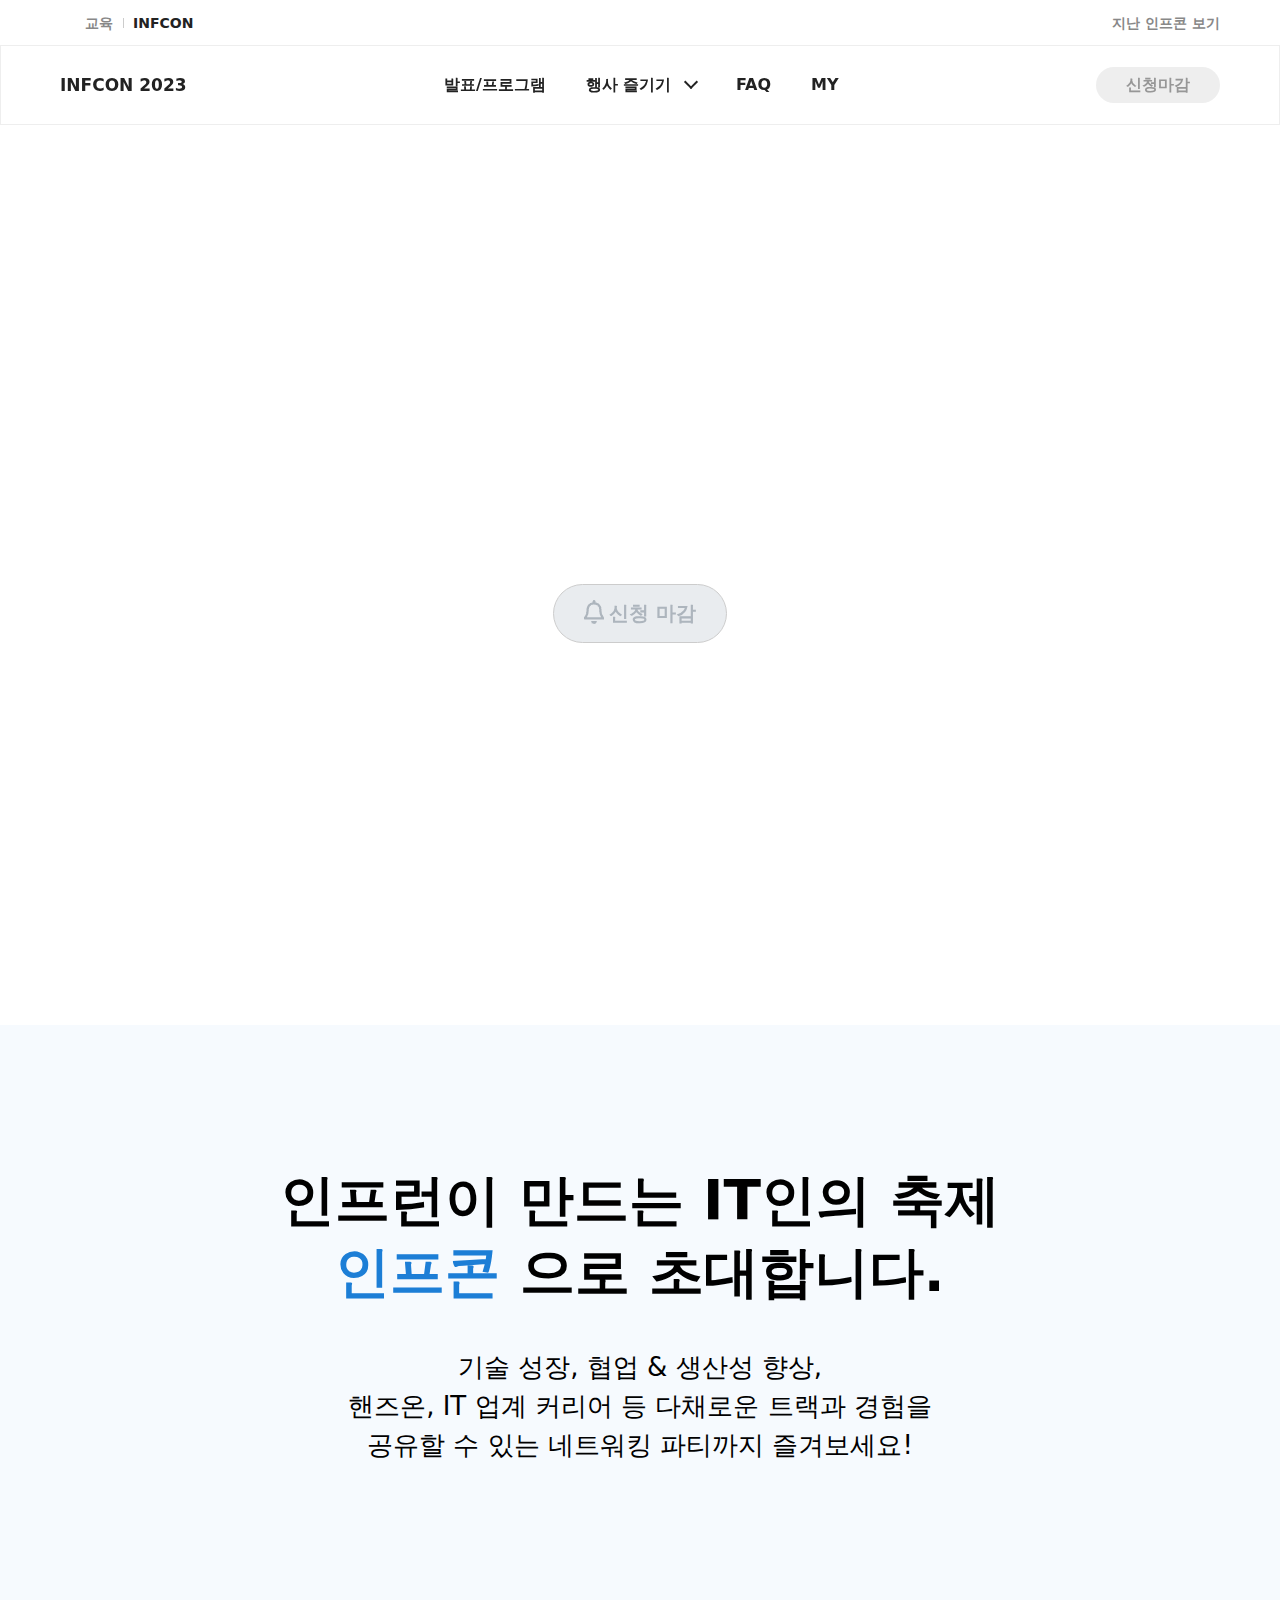
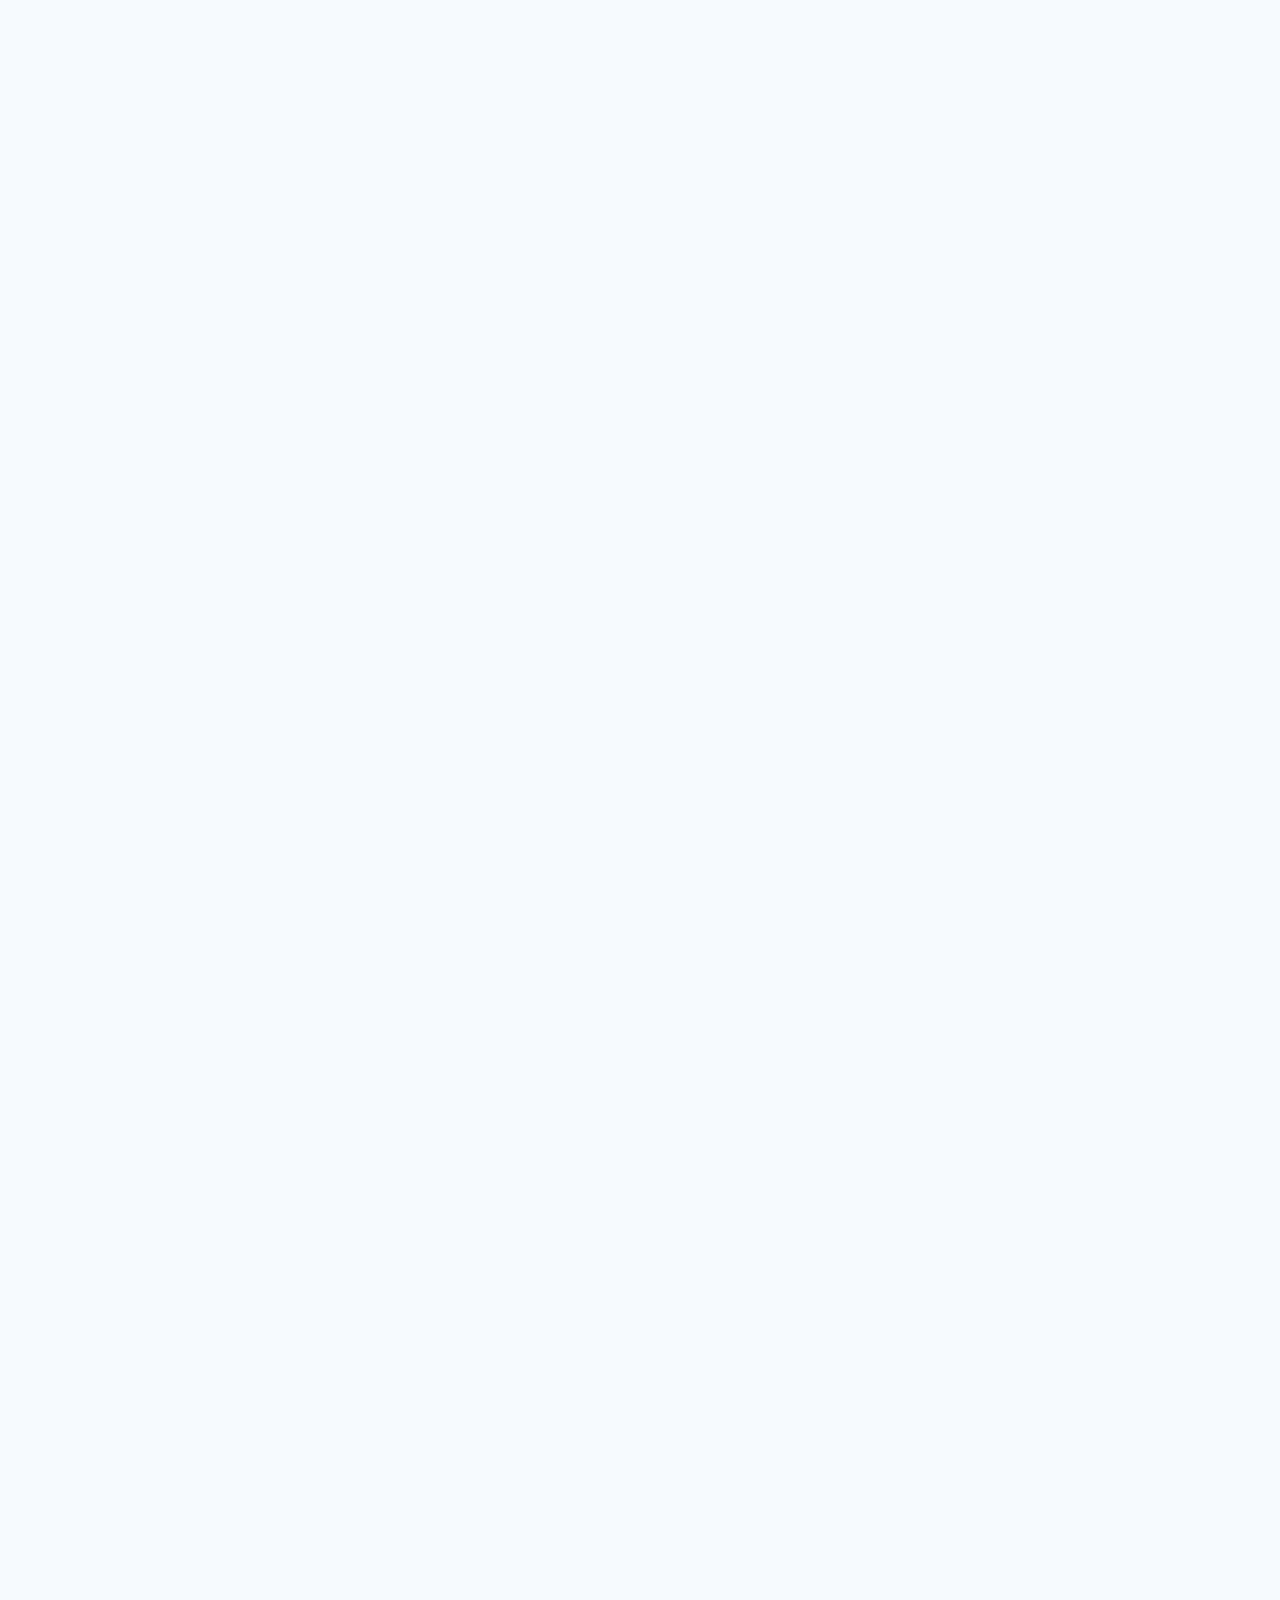
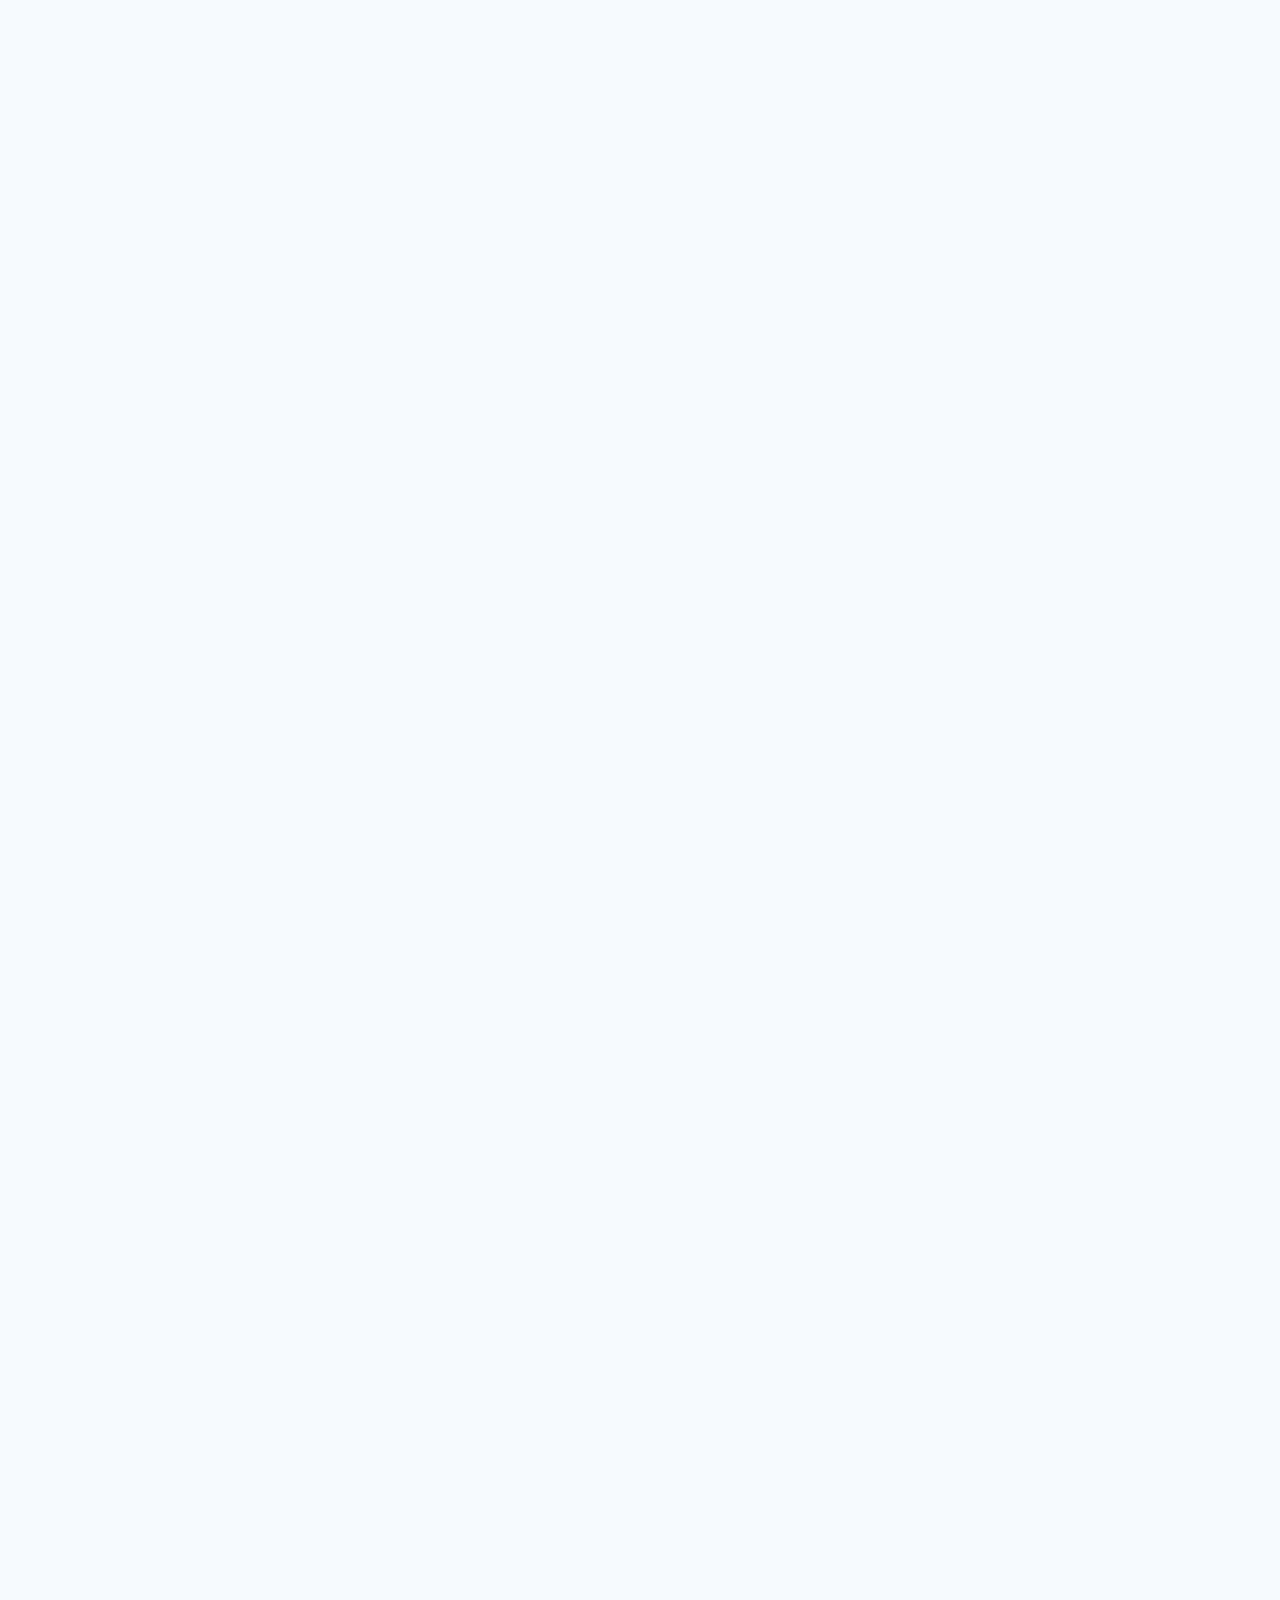
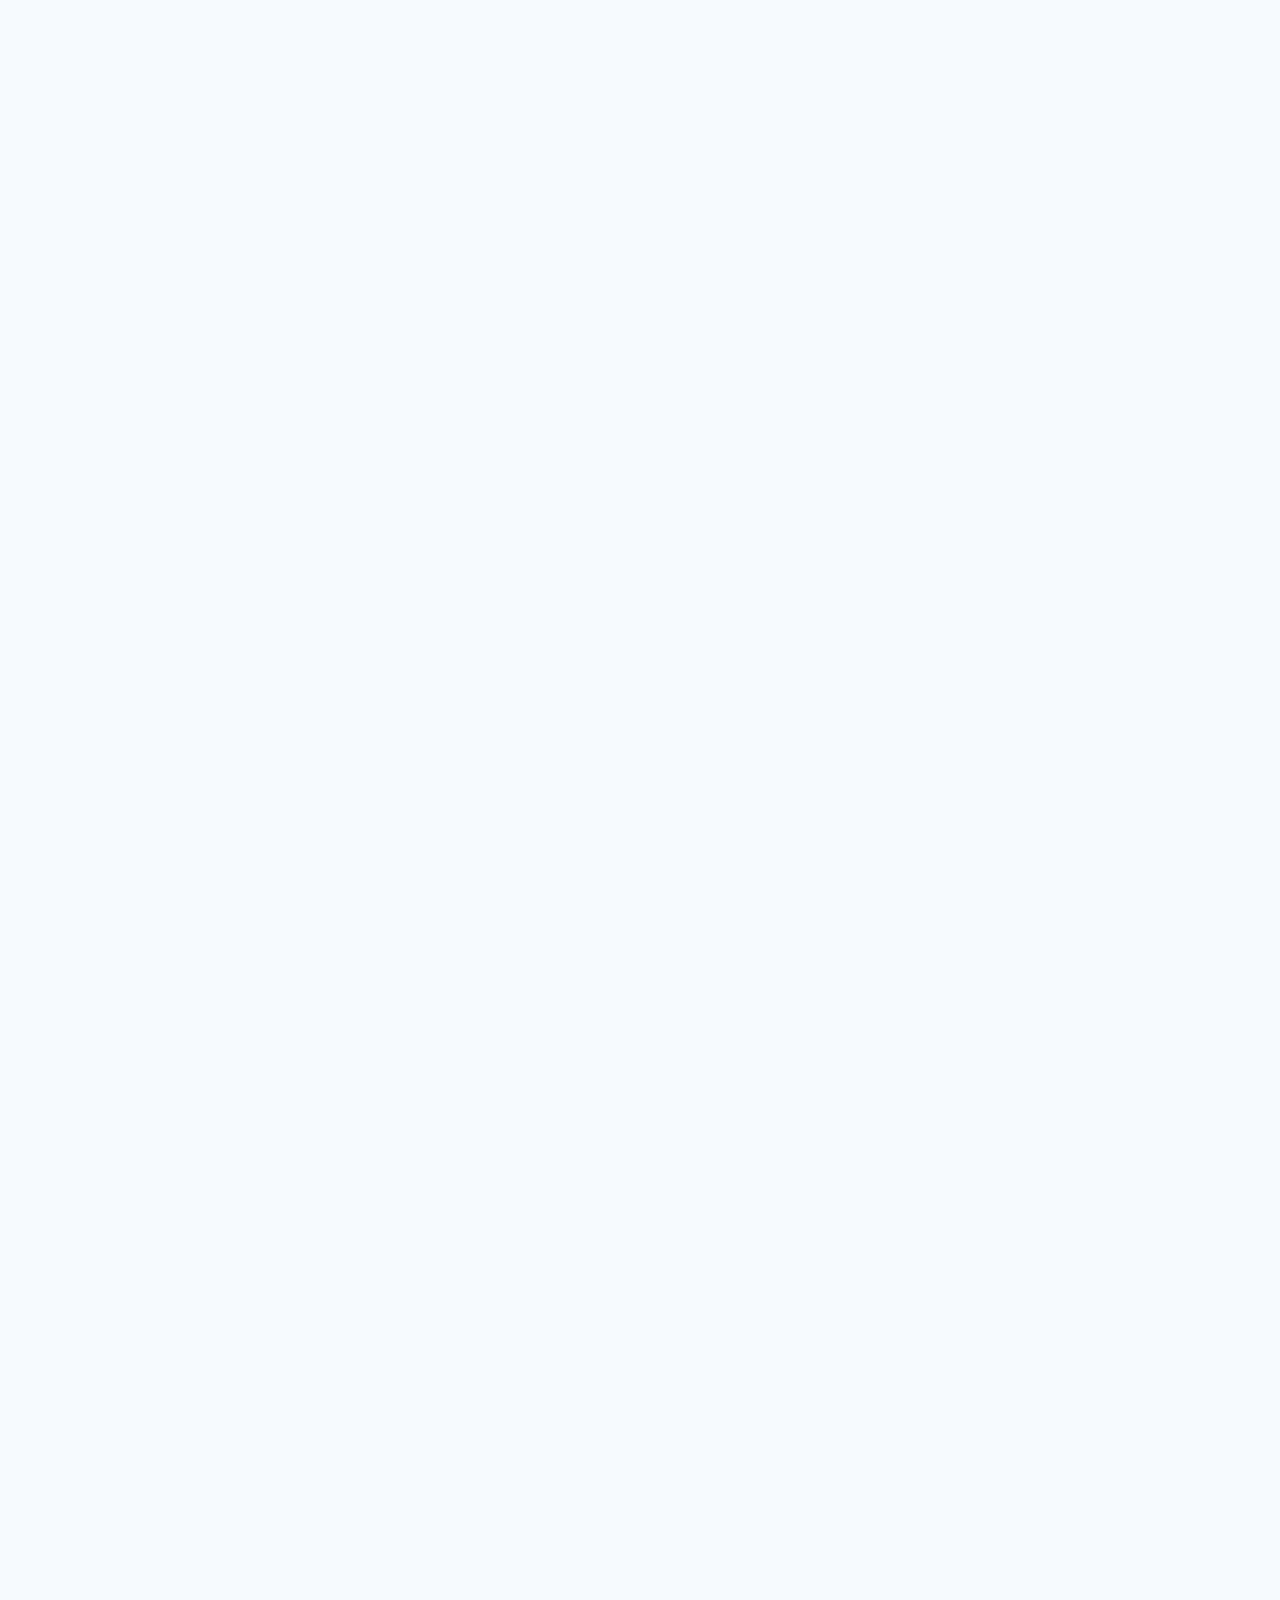
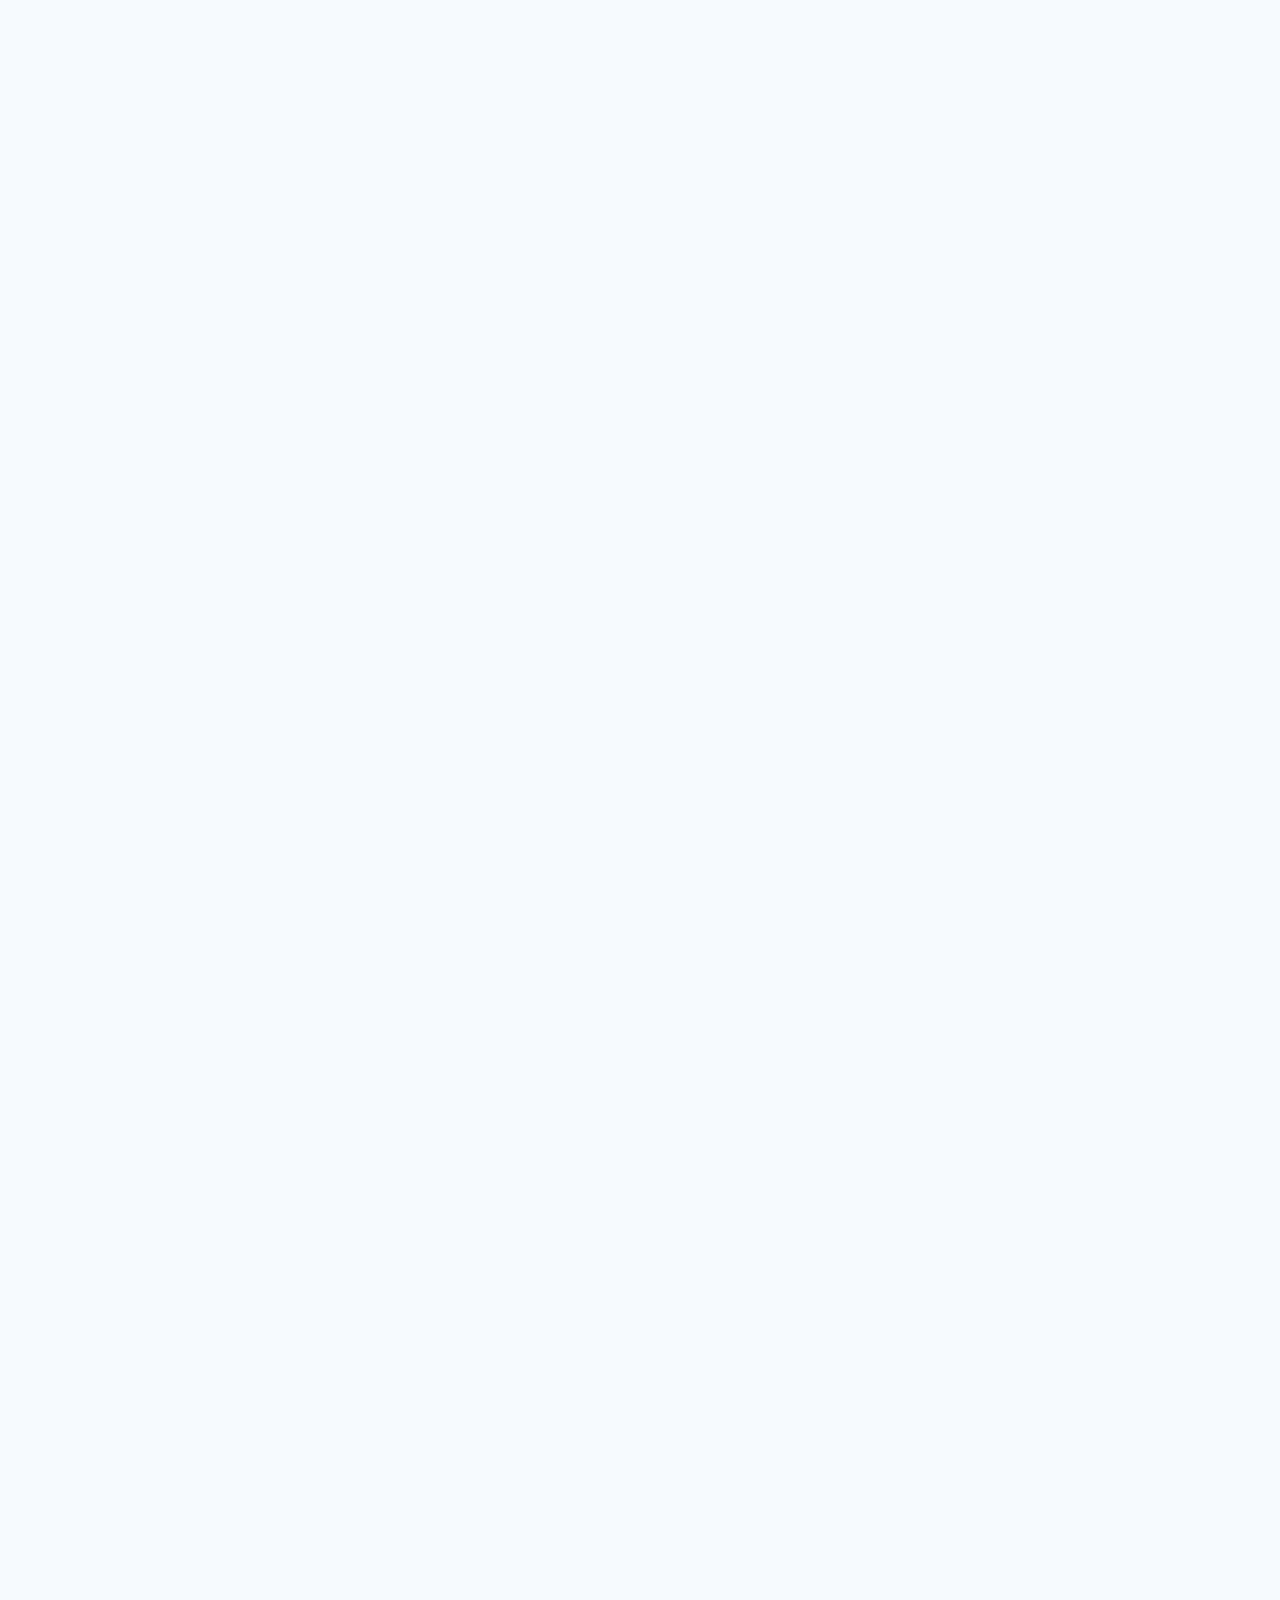
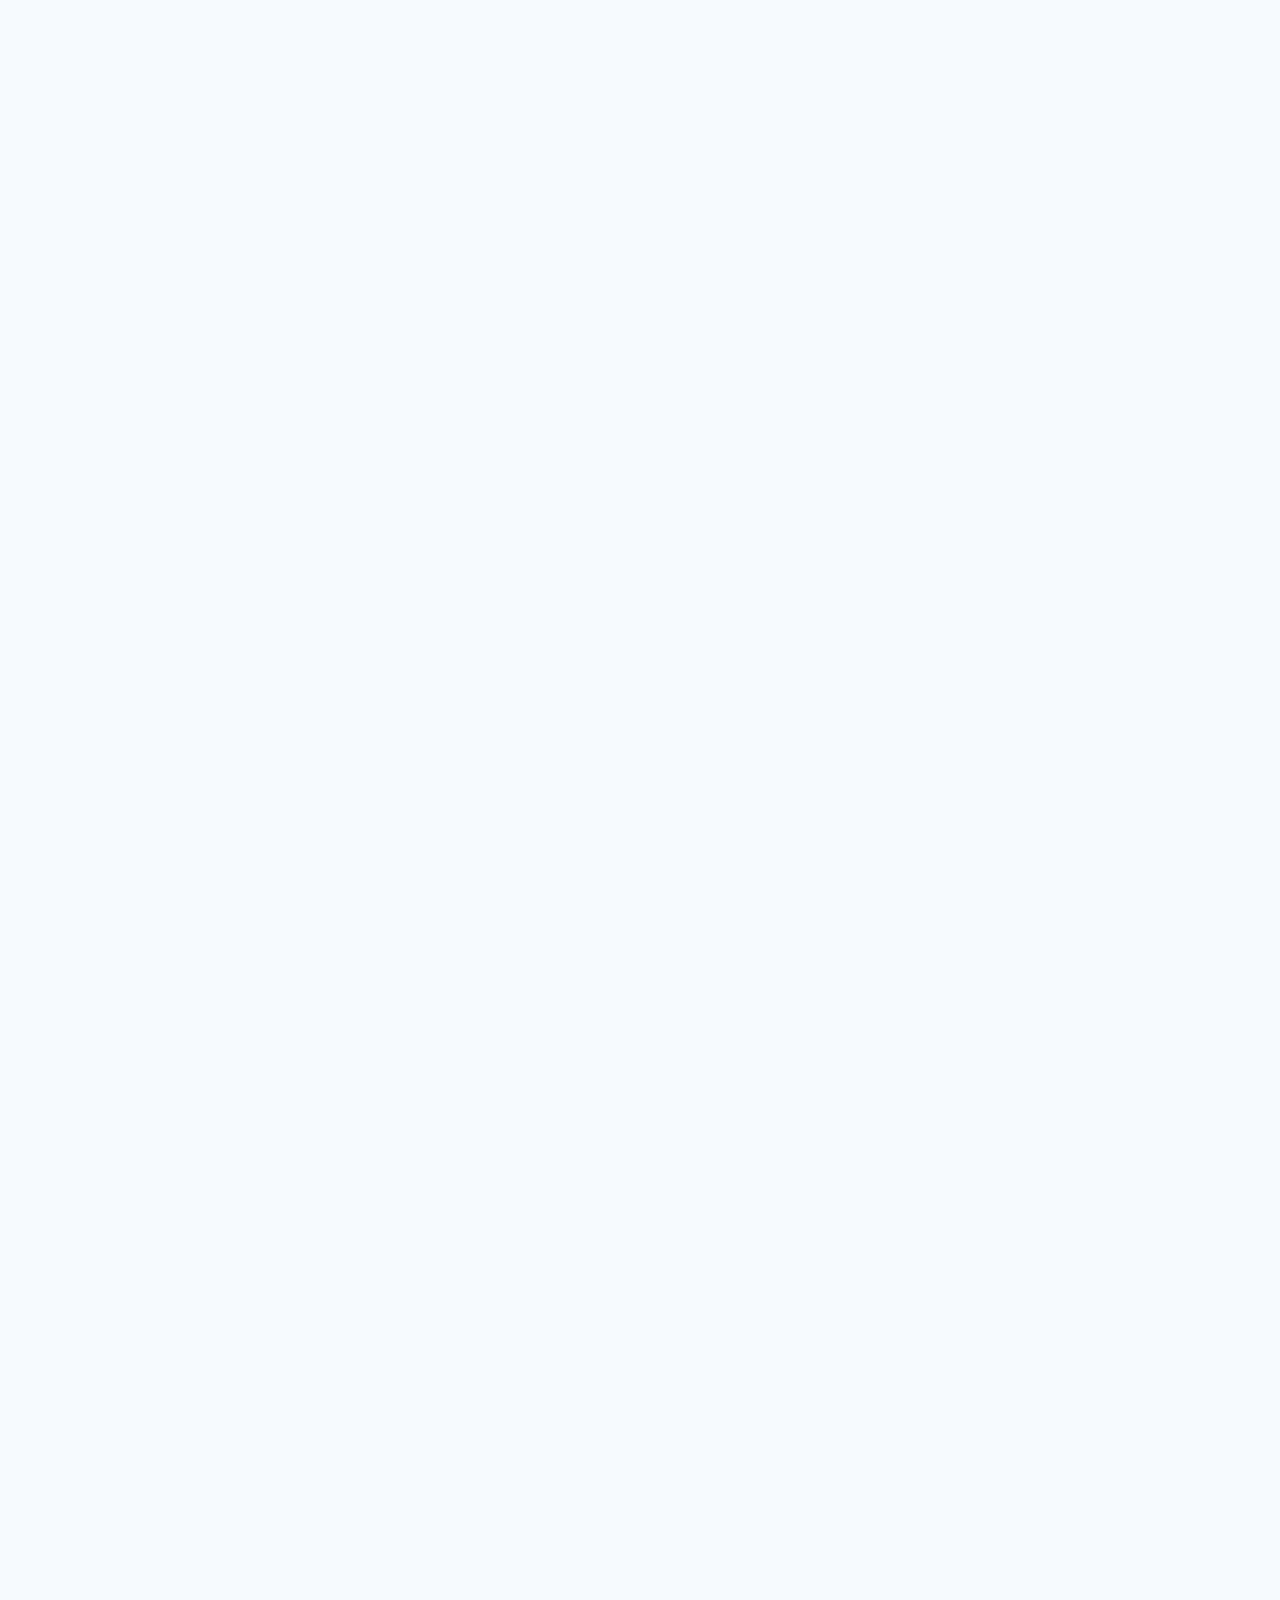
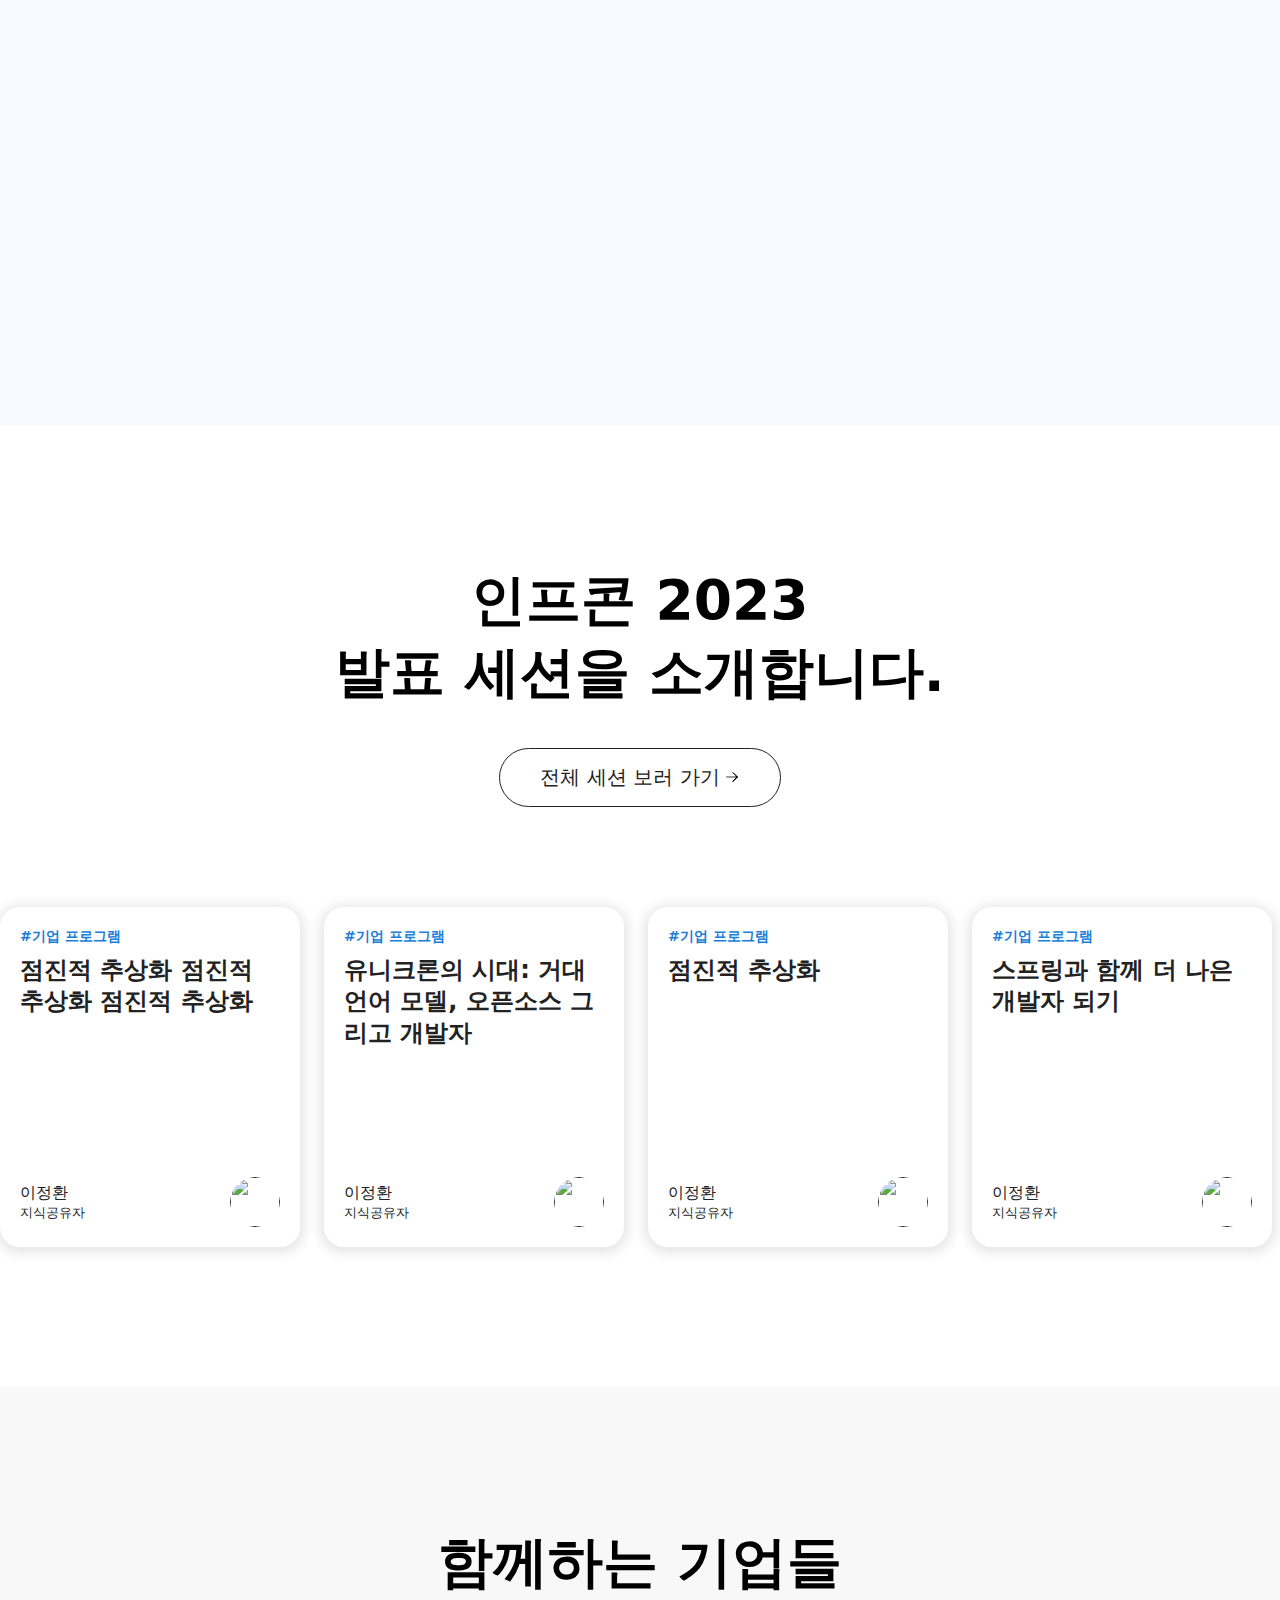
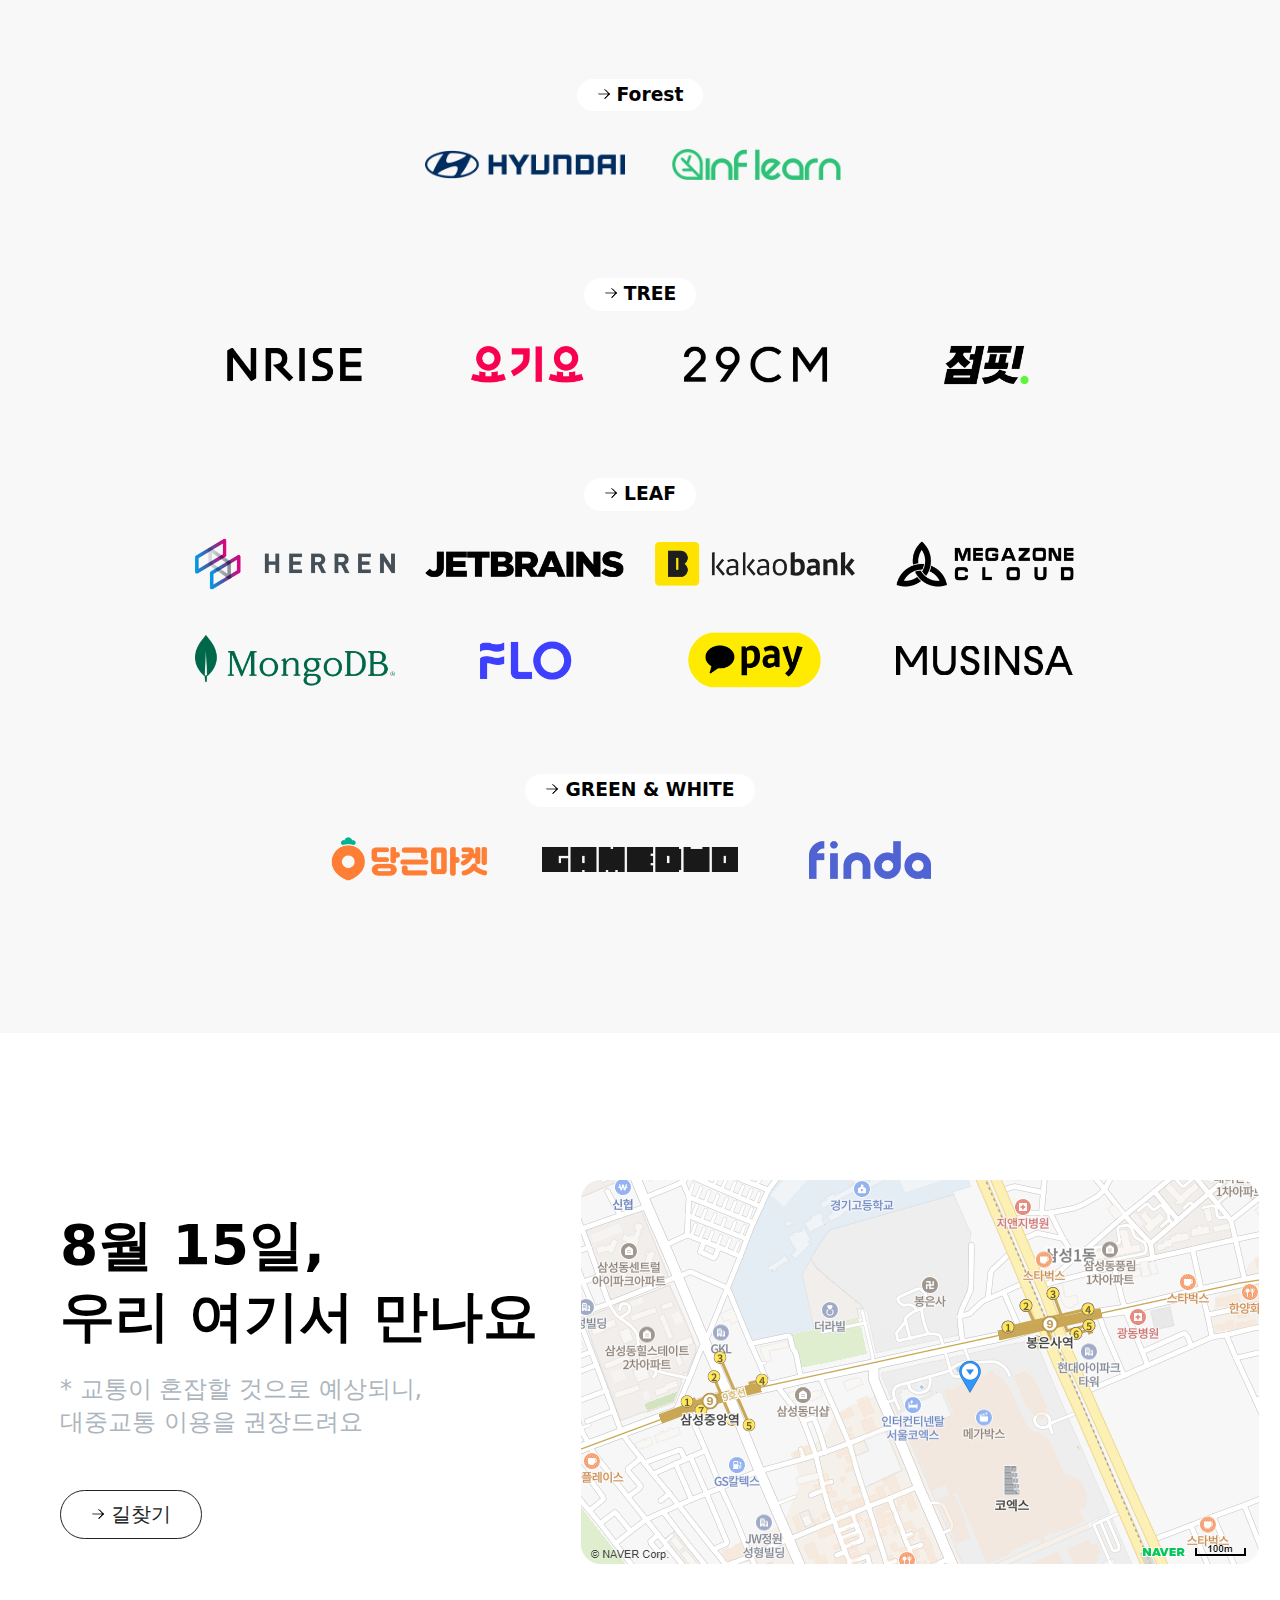
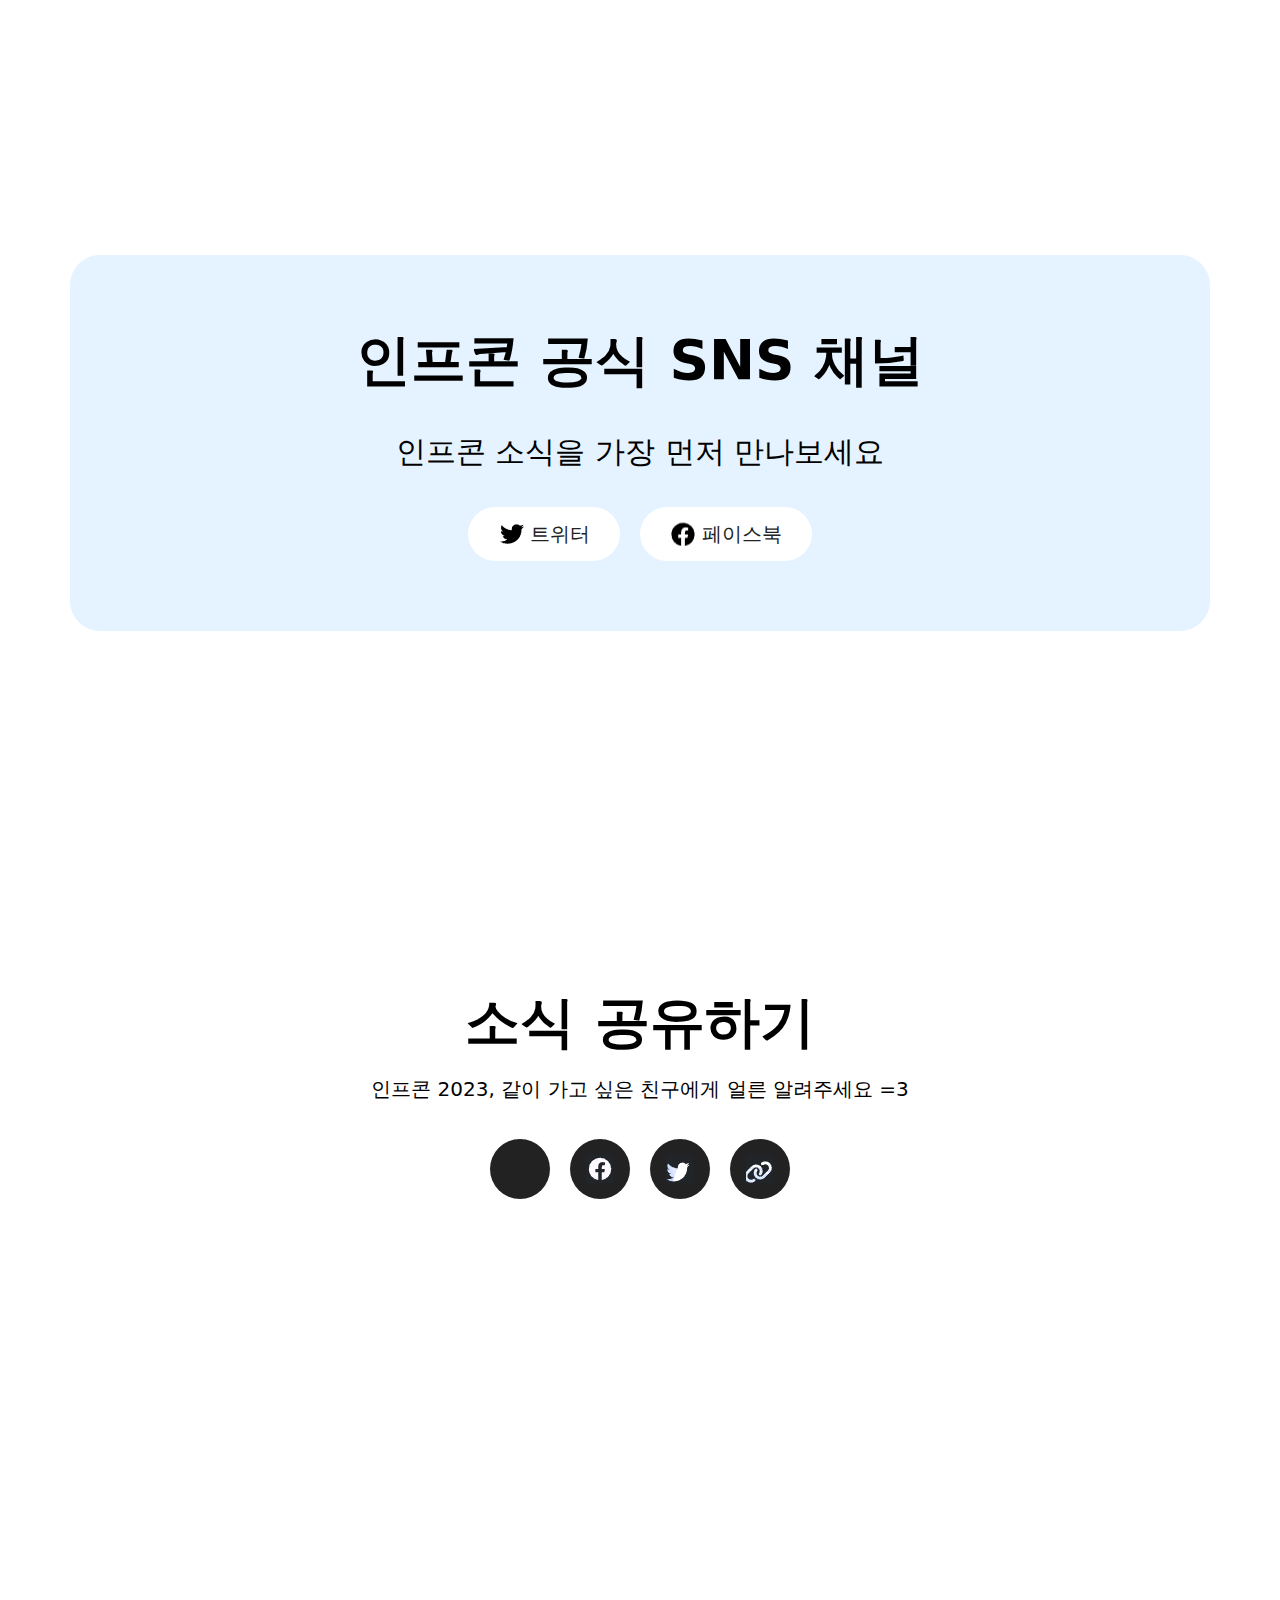
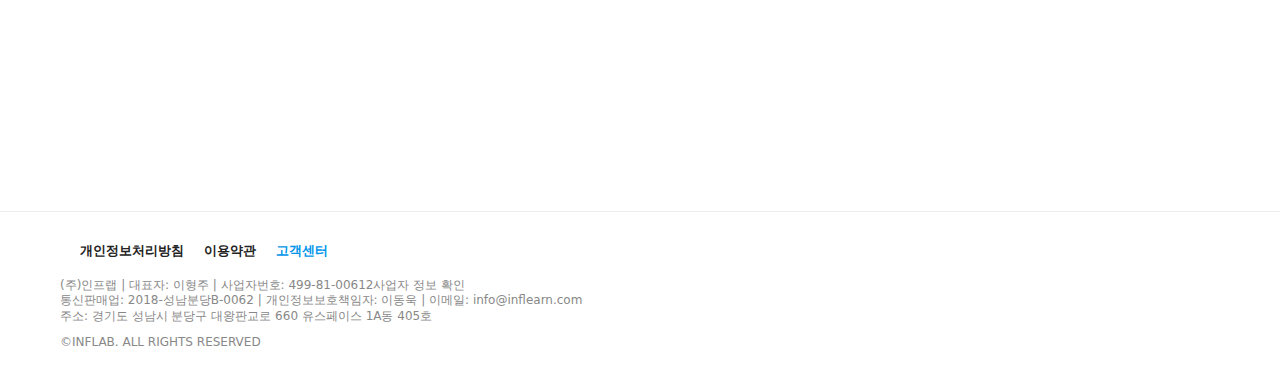
==== commit 63bb4f52: "gnb | 모바일 햄버거 메뉴2" ====
--- a/002_인프콘2023/index.html
+++ b/002_인프콘2023/index.html
@@ -29,7 +29,7 @@
 			<div class="inner">
 				<h1>
 					<a href="">INFCON 2023</a>
-					<button class="btn hamburger-menu" aria-label="모바일 GNB 메뉴">
+					<button class="btn hamburger-menu mo" aria-label="모바일 GNB 메뉴">
 						<span></span>
 						<span></span>
 						<span></span>
--- a/002_인프콘2023/css/style.css
+++ b/002_인프콘2023/css/style.css
@@ -584,7 +584,7 @@
 
 .home .section.section-invite {
 	padding: 14rem 0 0;
-	height:1500vh;
+	height:1000vh;
 	background: var(--color-white2);
 }
 .home .section {
@@ -875,6 +875,9 @@
 .mo {
 	display: none;
 }
+.header .mo {
+	display: none;
+}
 
 /* 반응형 */
 @media (max-width:480px) {
@@ -975,6 +978,9 @@
 	.mo {
 		display: block;
 	}
+	.header .mo {
+		display: block;
+	}
 	
 }
 
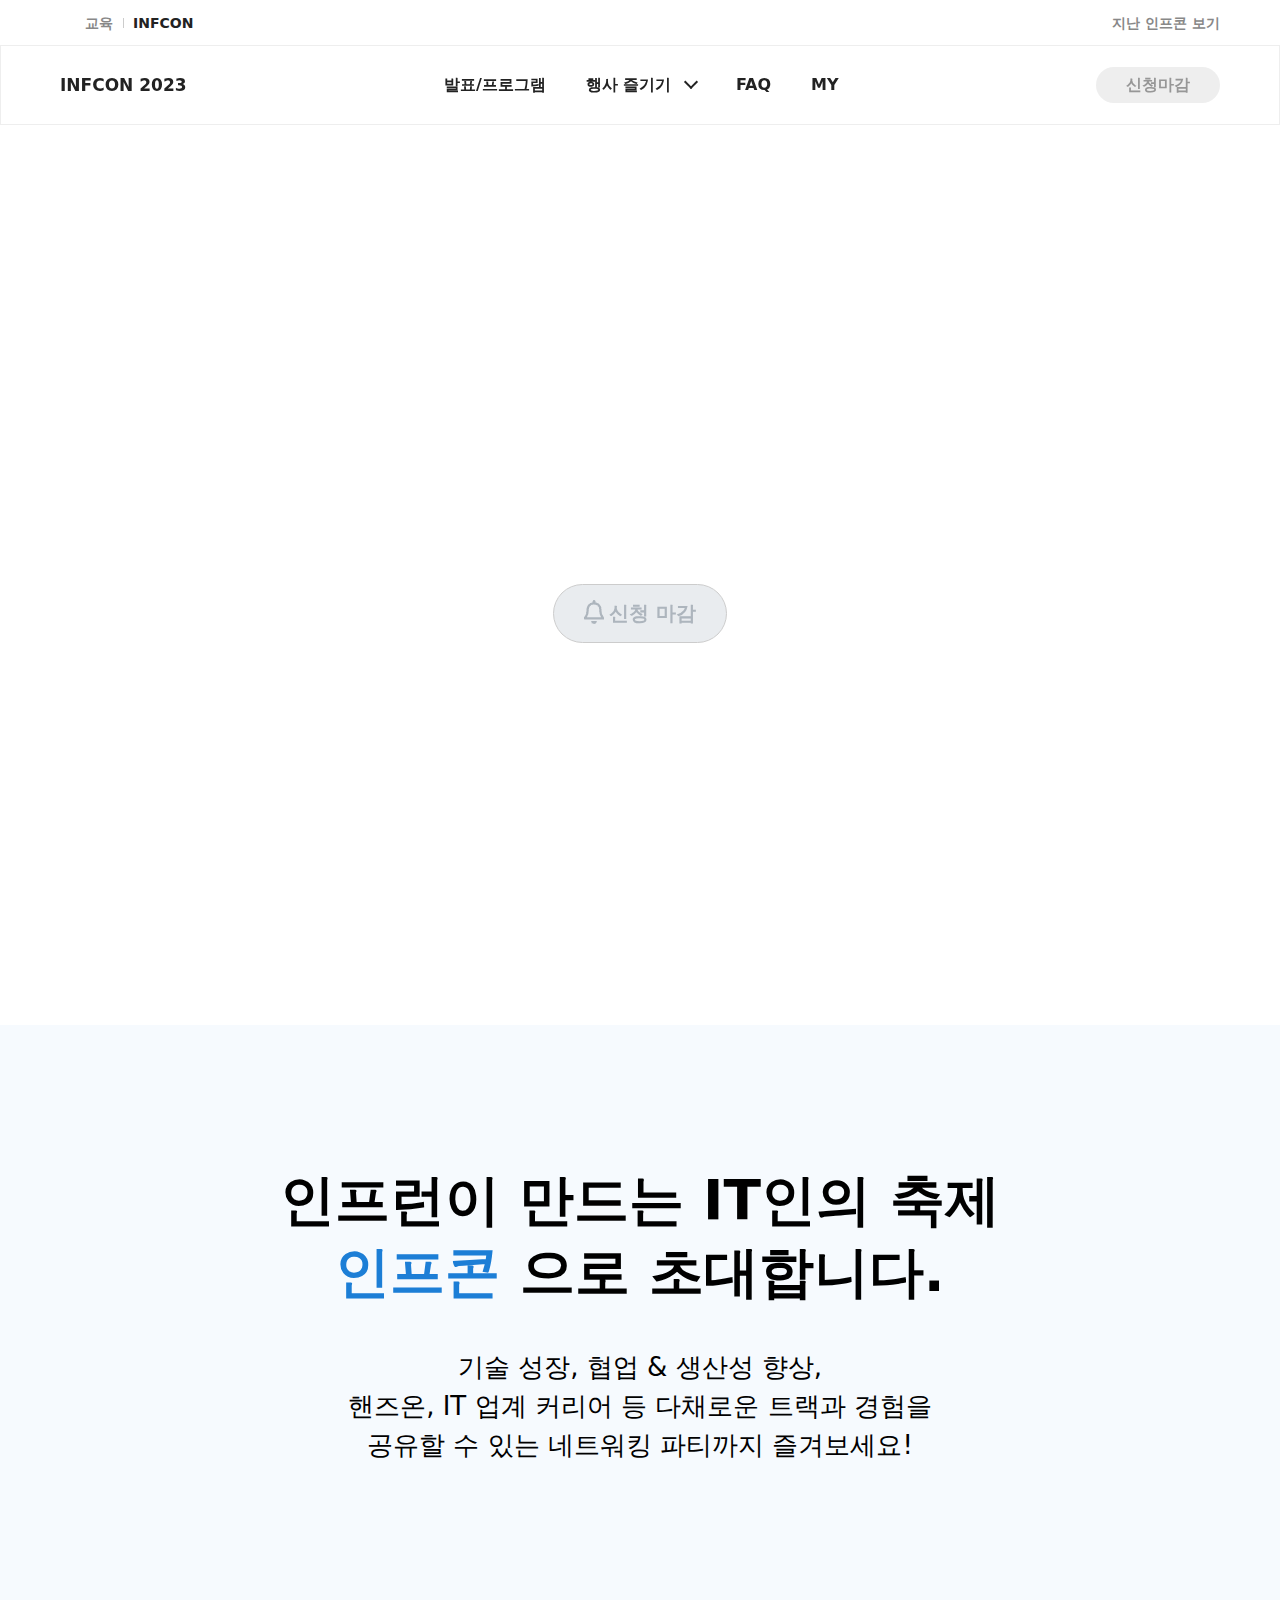
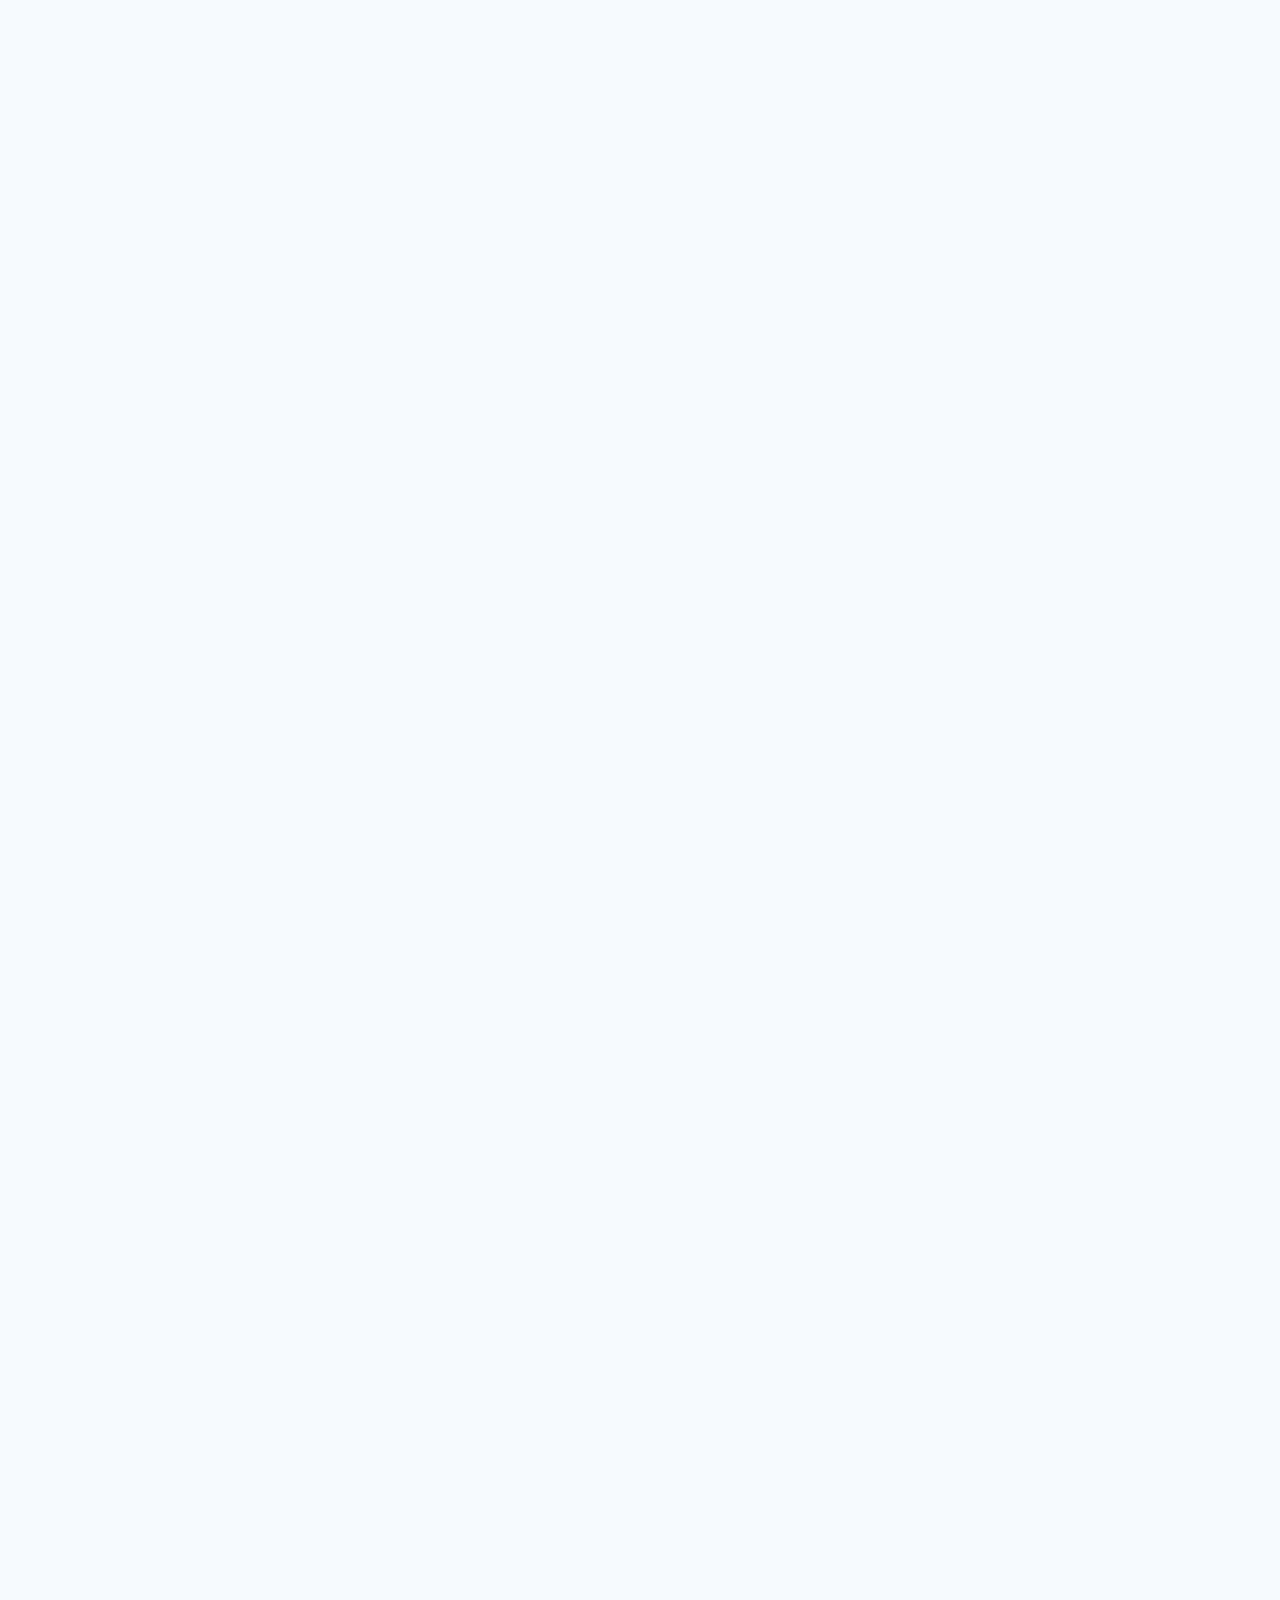
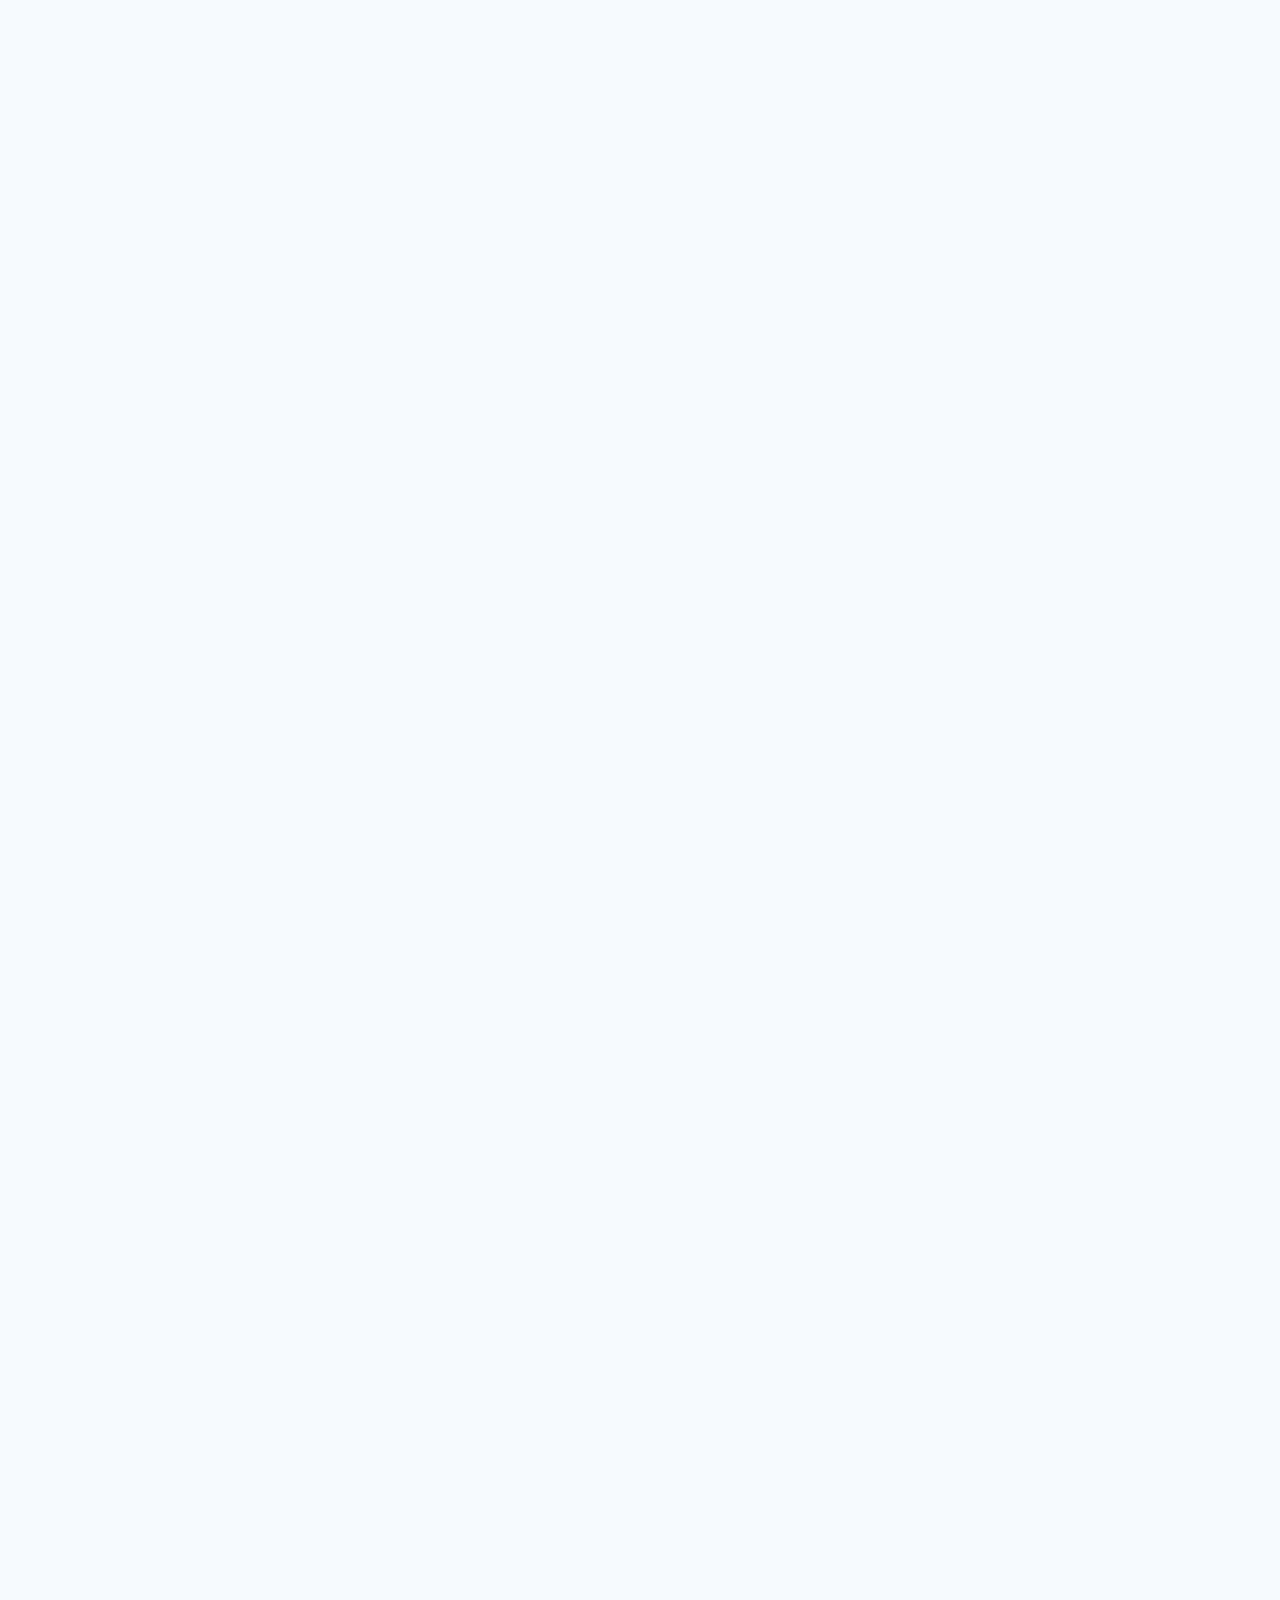
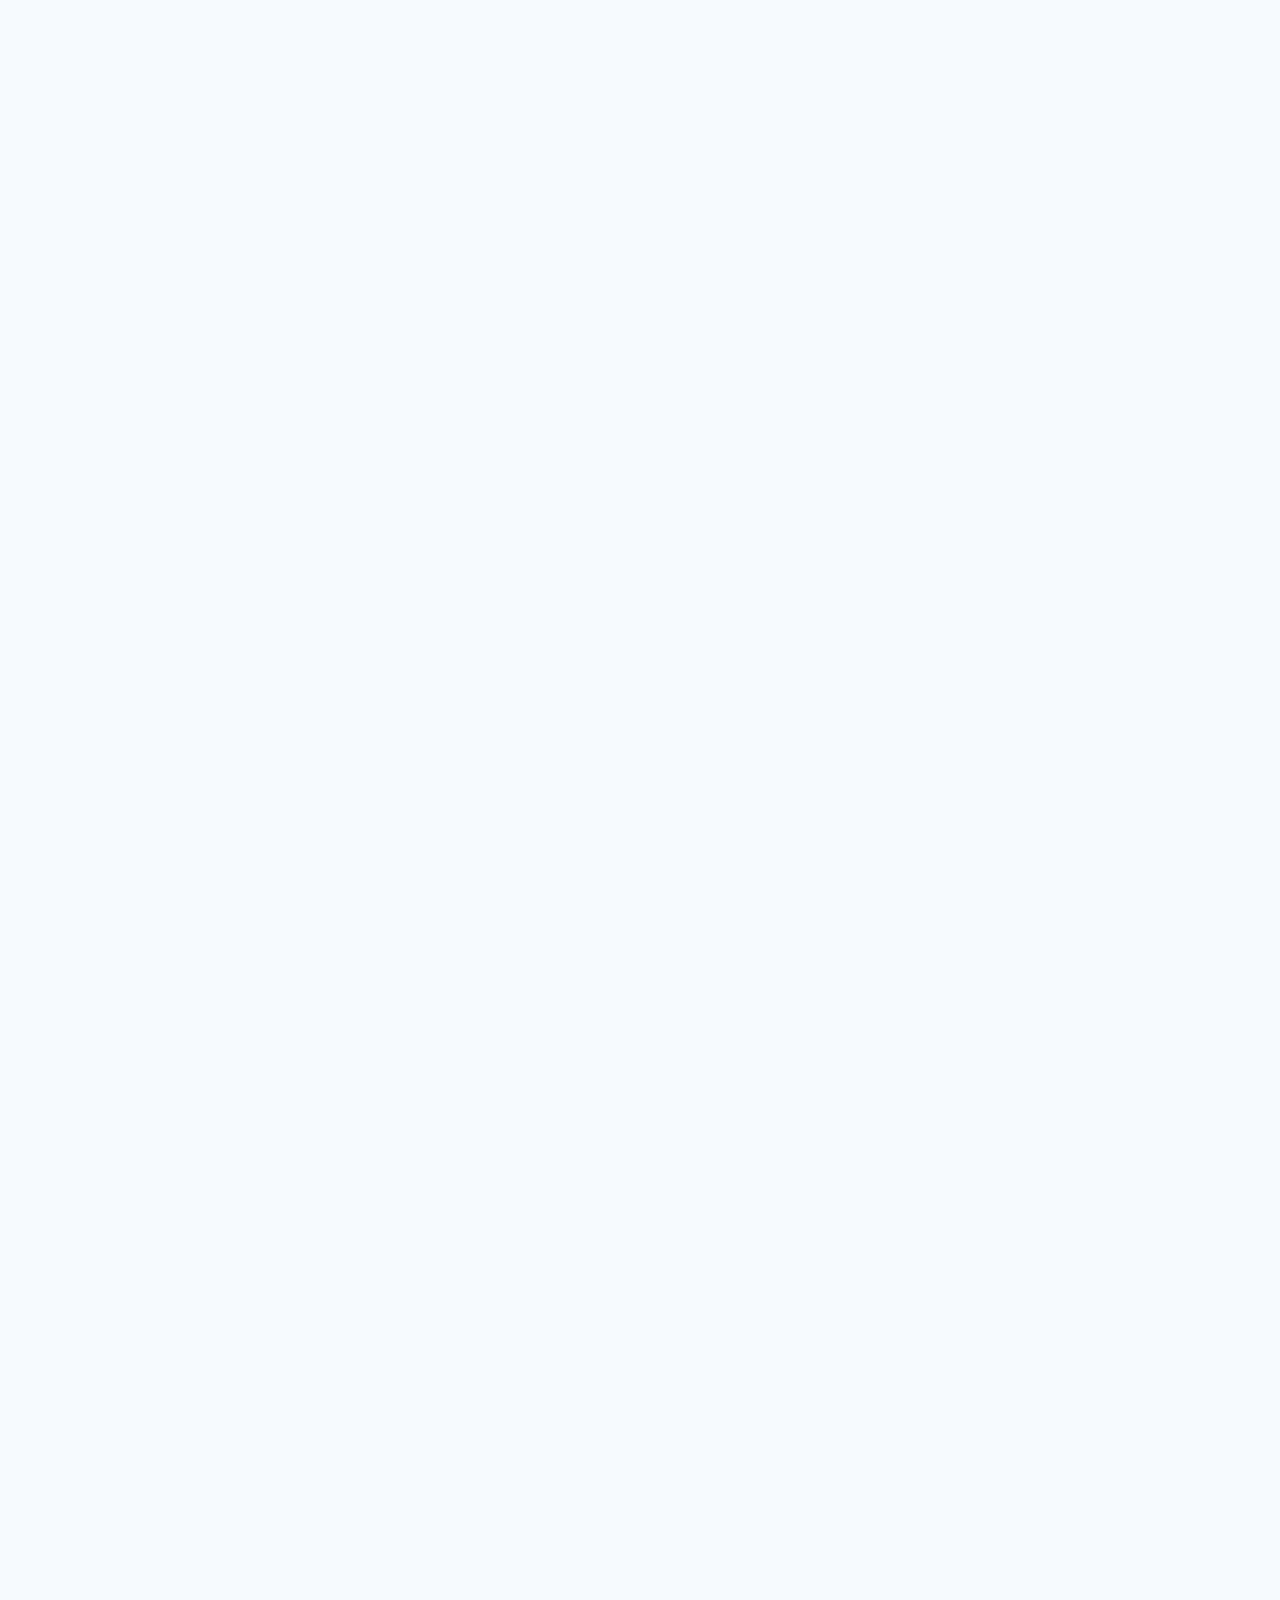
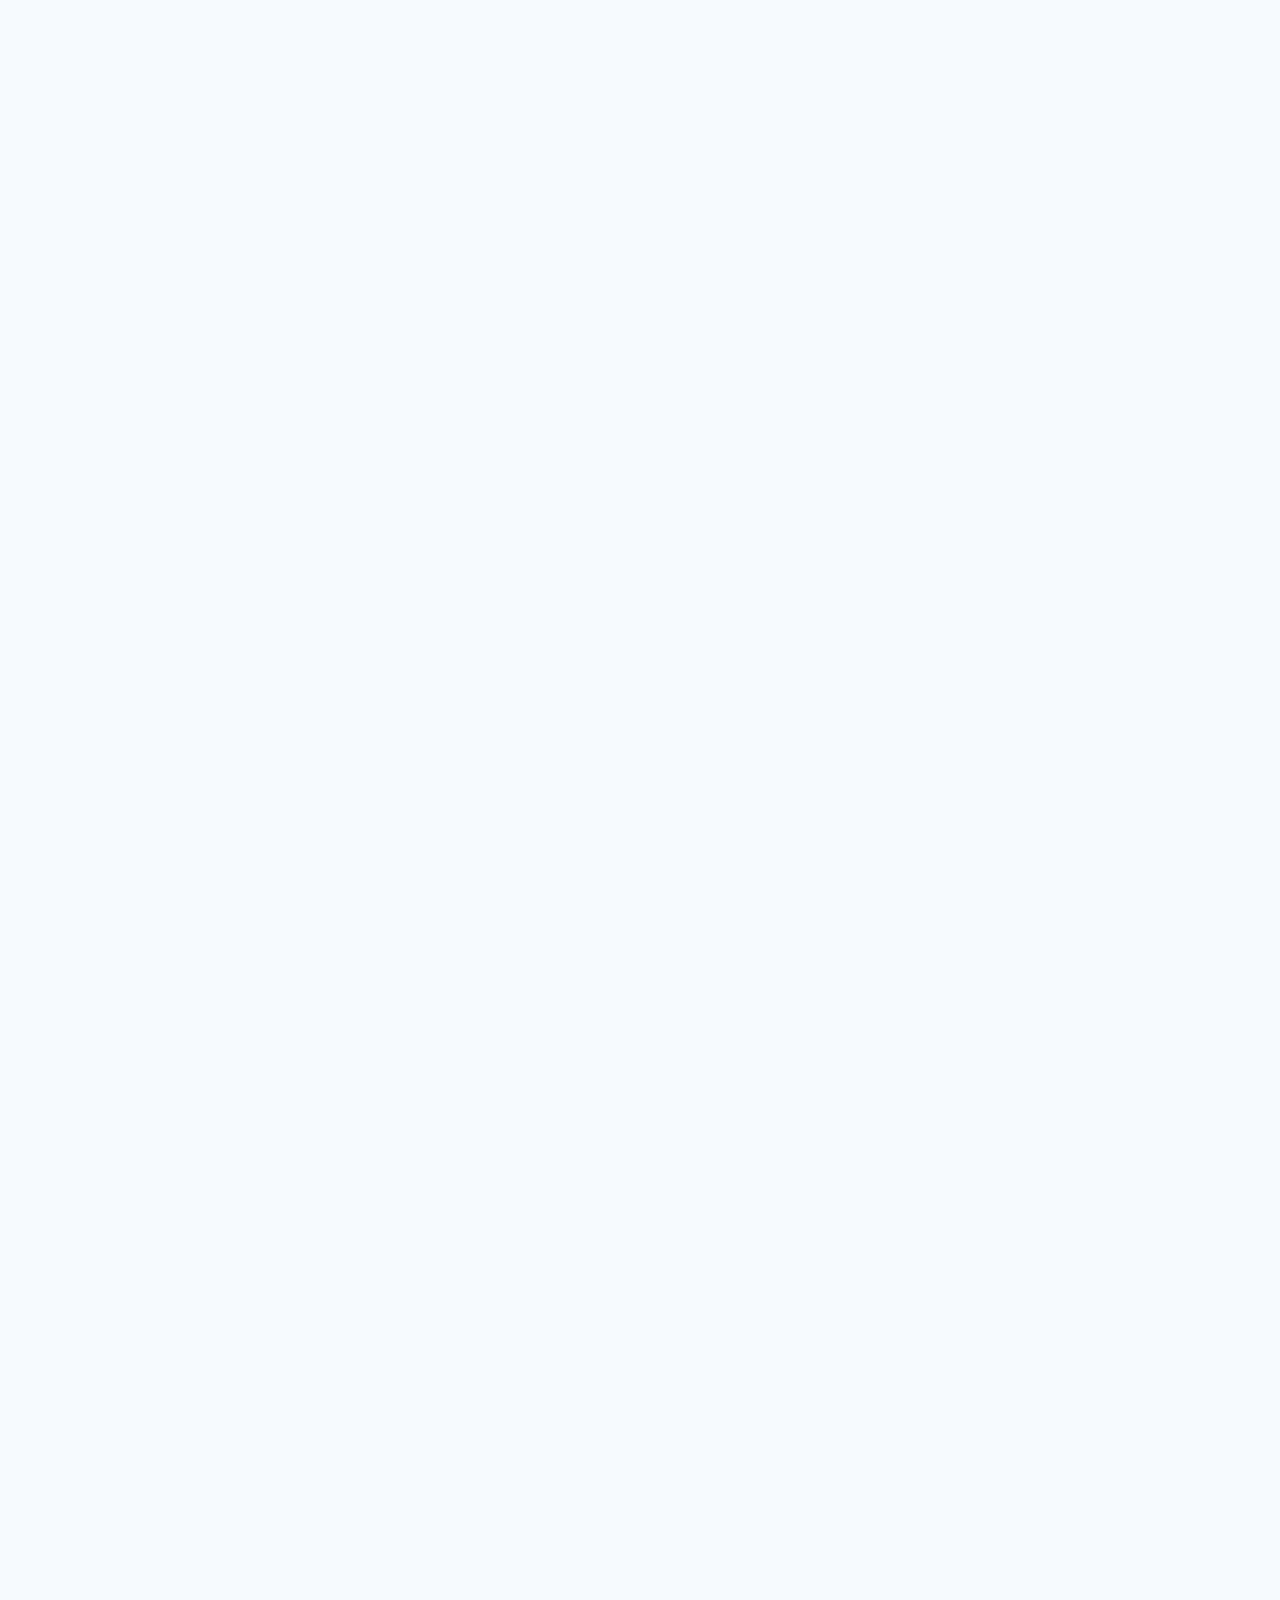
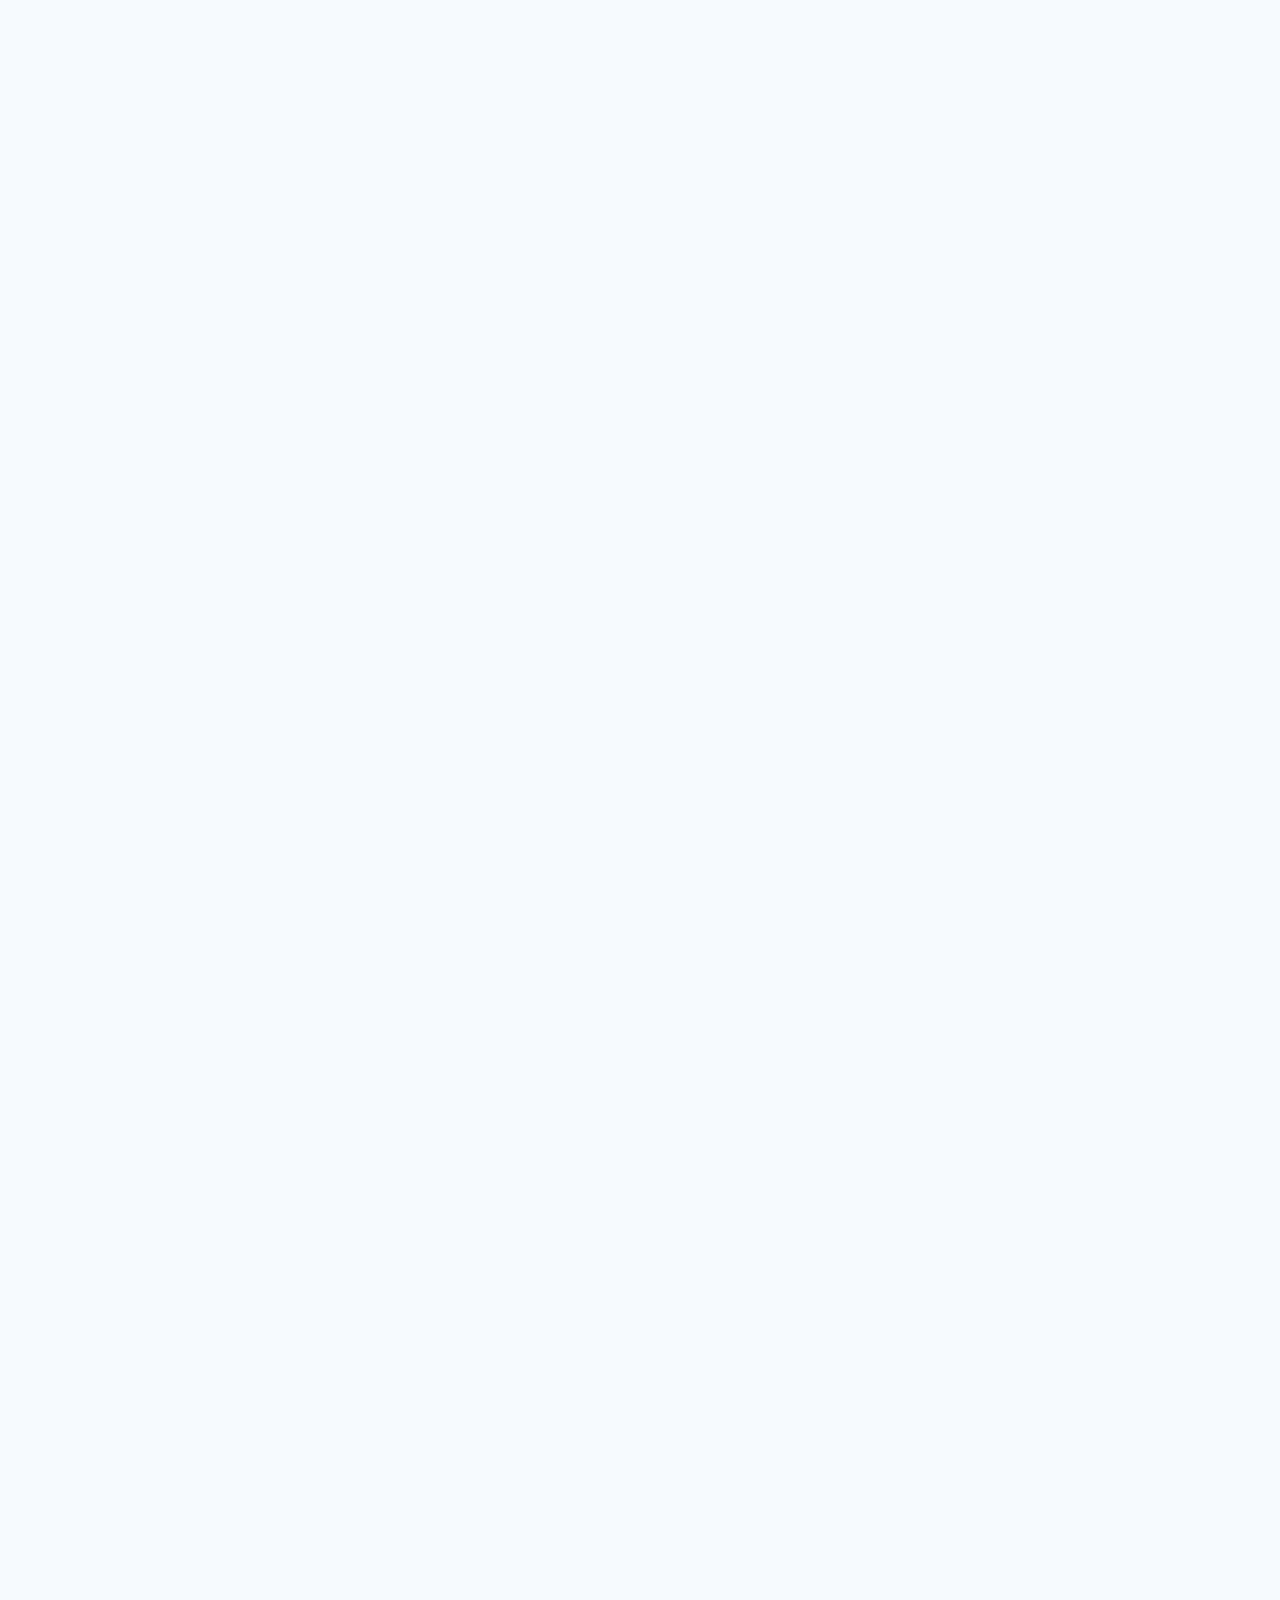
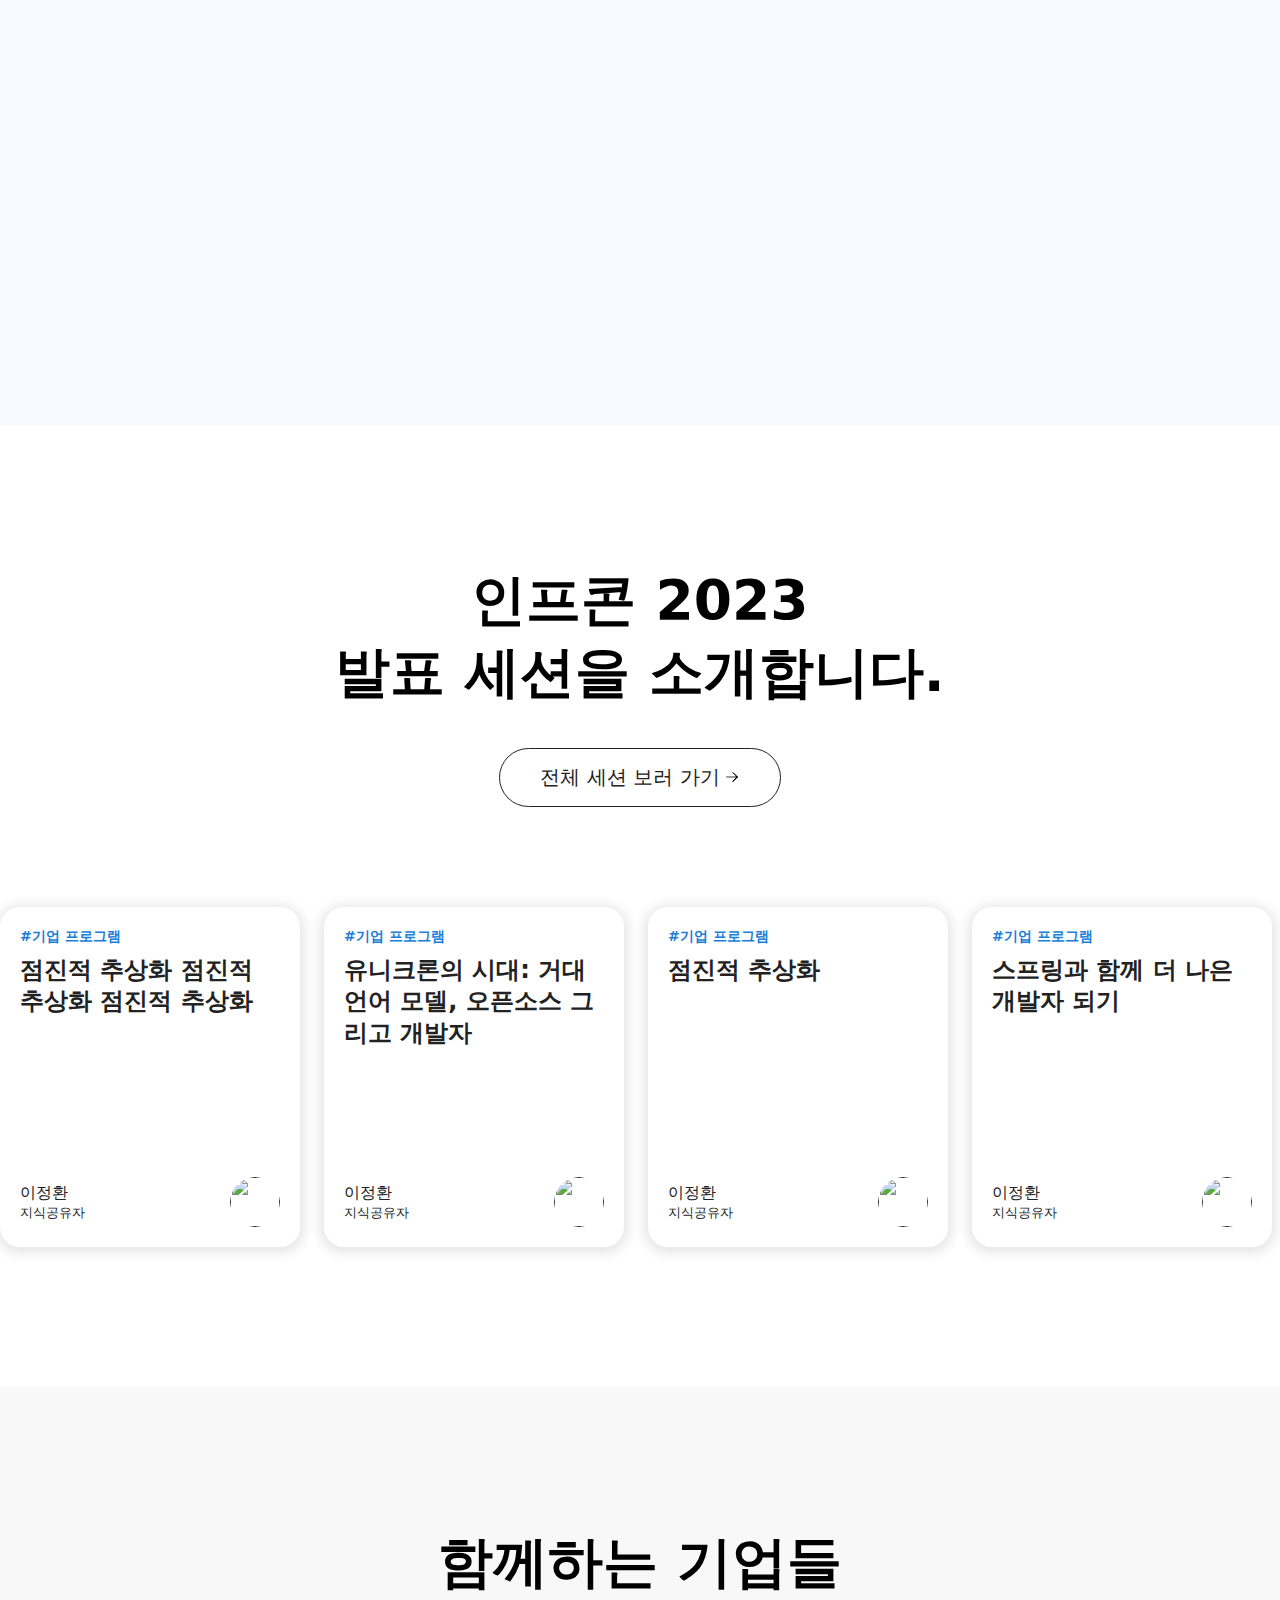
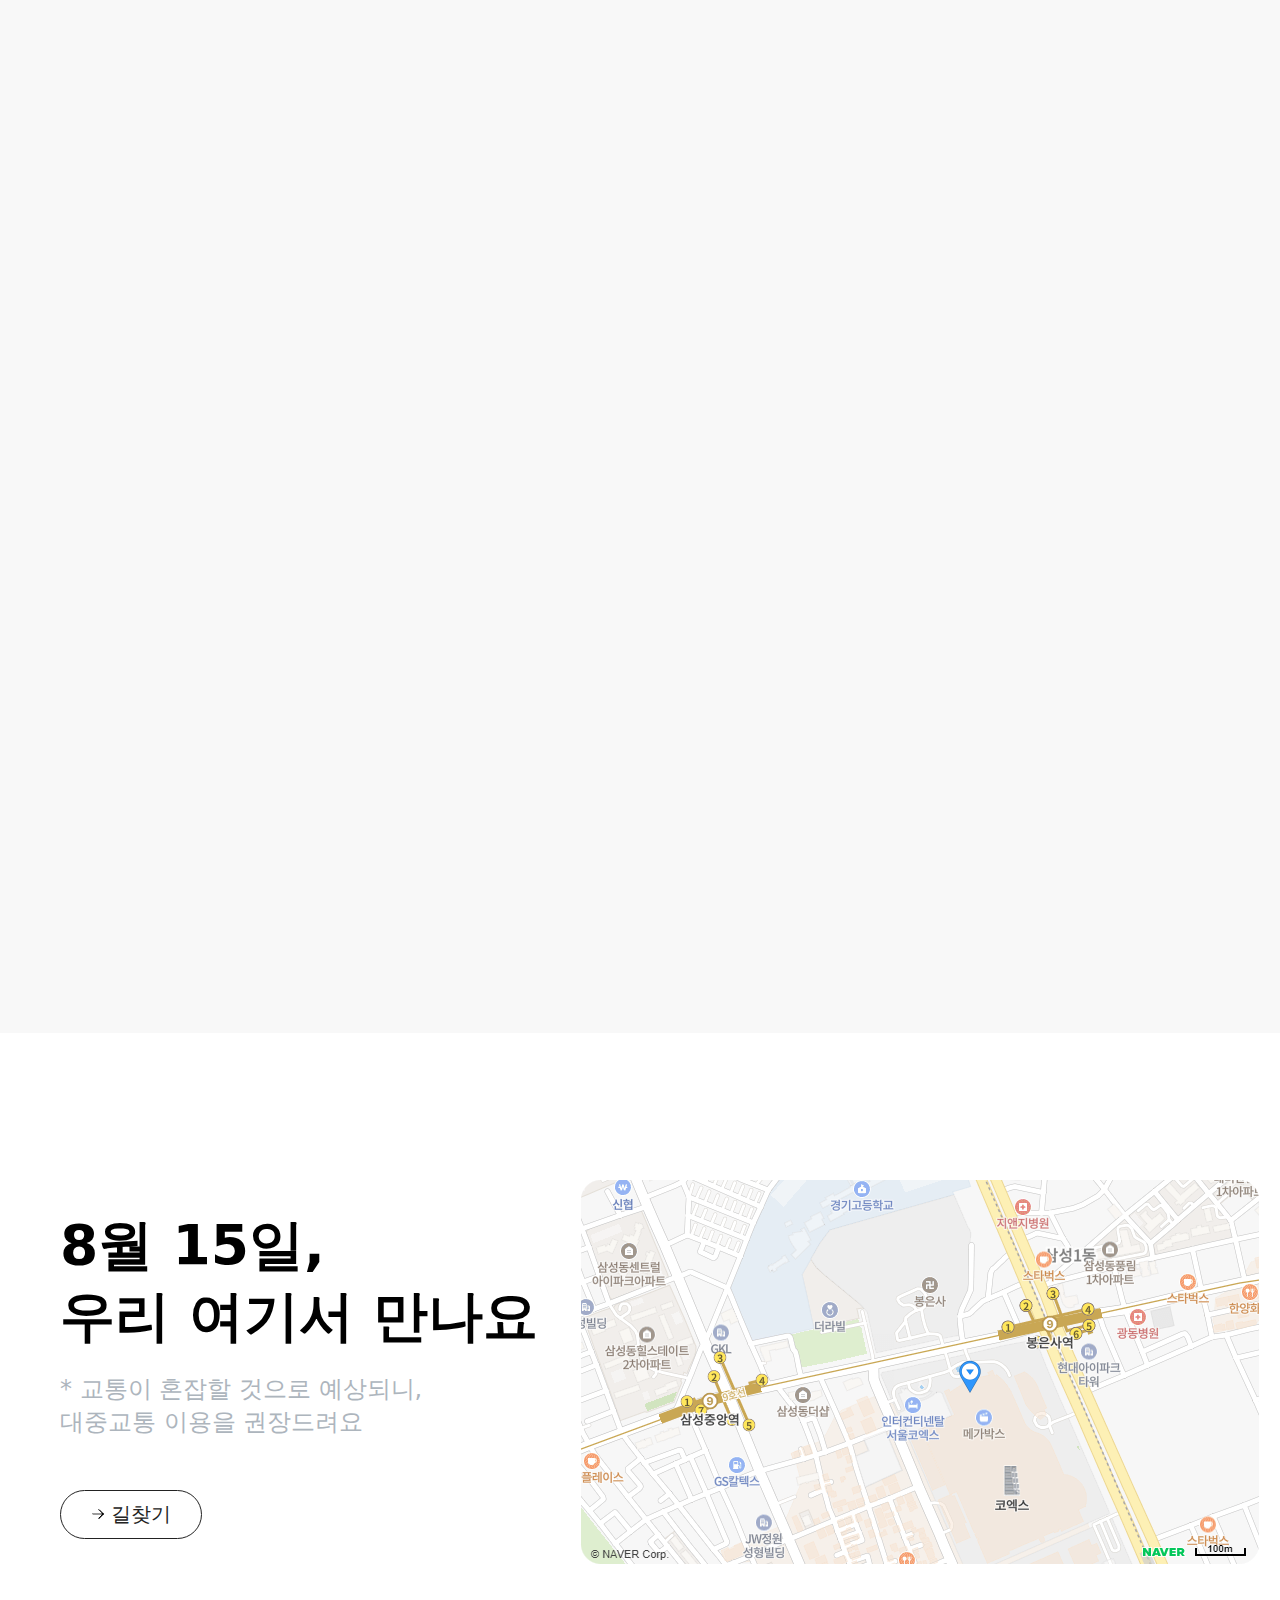
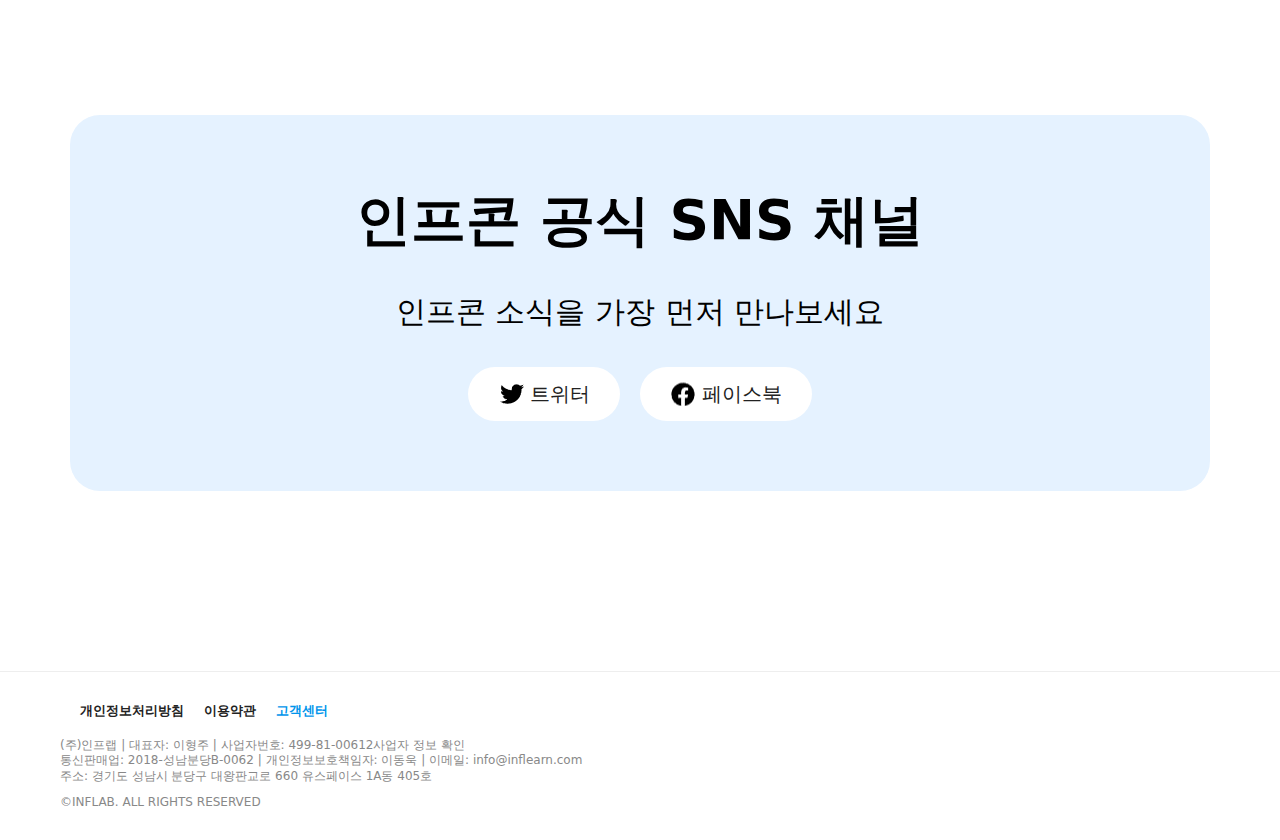
==== commit 0acdfbfb: "AOS 플러그인 적용" ====
--- a/002_인프콘2023/index.html
+++ b/002_인프콘2023/index.html
@@ -1,537 +1,557 @@
-<!DOCTYPE html>
-<html lang="ko">
-
-<head>
-	<meta charset="UTF-8">
-	<meta http-equiv="X-UA-Compatible" content="IE=edge">
-	<meta name="viewport" content="width=device-width, initial-scale=1.0">
-	<title>home | 인프콘2023</title>
-	<link rel="stylesheet" href="css/reset.css">
-	<link rel="stylesheet" href="css/style.css">
-	<link rel="stylesheet" href="css/components.css">
-	<link rel="stylesheet" href="css/layout.css">
-</head>
-
-<body>
-	<div class="wrap home">
-		<div class="top">
-			<div class="inner">
-				<ul class="left">
-					<li class="education"><a href="">교육</a></li>
-					<li class="infcon"><a href="">INFCON</a></li>
-				</ul>
-				<ul class="right">
-					<li><a href="">지난 인프콘 보기</a></li>
-				</ul>
-			</div>
-		</div>
-		<header class="header">
-			<div class="inner">
-				<h1>
-					<a href="">INFCON 2023</a>
-					<button class="btn hamburger-menu mo" aria-label="모바일 GNB 메뉴">
-						<span></span>
-						<span></span>
-						<span></span>
-					</button>
-				</h1>
-				<nav class="gnb">
-					<ul>
-						<li><a href="session.html">발표/프로그램</a></li>
-						<li class="dep1 select">
-							<a href="event.html">
-								행사 즐기기
-								<!-- <button><span class="hide">하위메뉴</span></button> -->
-							</a>
-							<ul class="dep2 dropdown">
-								<li><a href="">이벤트</a></li>
-								<li><a href="">스토리</a></li>
-								<li><a href="">이것만은 지켜요</a></li>
-							</ul>
-						</li>
-						<li><a href="faq.html">FAQ</a></li>
-						<li><a href="mypage.html">MY</a></li>
-						<li class="mo gnb-btn"><a href="" class="btn-apply end">신청마감</a></li>
-					</ul>
-				</nav>
-				<a href="" class="btn-apply end pc">신청마감</a>
-			</div>
-		</header>
-		<main>
-			<div class="contents contents-home">
-				<div class="fixed-section">
-					<section class="section-visual">
-						<div class="title">
-							<h2>
-								<img src="img/img_home_title.svg" alt="INFCON 2023" class="pc">
-								<img src="https://cdn.inflearn.com/infcon/infcon-2023/main-hero-title-mb.svg" alt="INFCON 2023" class="mo">
-							</h2>
-							<p>2023.08.15<br class="mo"> 삼성동 coex 그랜드볼룸 &amp; 아셈볼룸</p>
-							<div class="btn-wrap">
-								<button class="btn-end">신청 마감</button>
-							</div>
-						</div>
-						<video class="main-video" poster="https://cdn.inflearn.com/infcon/infcon-2023/infcon2023-main-pc.png" autoplay="" loop="" playsinline="" loading="lazy" src="https://cdn.inflearn.com/infcon/infcon-2023/infcon2023-main-pc.mp4" class="css-1tq8w3j"></video>
-					</section>
-				</div>
-				<div class="scroll-section">
-					<section class="section section-invite">
-						<section class="invite1">
-							<div class="title">
-								<h2>
-									인프런이 만드는 IT인의 축제<br>
-									<span>인프콘</span>	으로 초대합니다.
-								</h2>
-								<p>
-									기술 성장, 협업 & 생산성 향상,<br>
-									핸즈온, IT 업계 커리어 등 다채로운 트랙과 경험을<br>
-									공유할 수 있는 네트워킹 파티까지 즐겨보세요!
-								</p>
-							</div>
-							<div class="message">
-								<div class="m m1">참가 신청 기간은요?</div>
-								<div class="m m2">7월 10일 월요일 13:00 부터</div>
-								<div class="m m3">7월 13일 목요일 23:59 까지!</div>
-							</div>
-						</section>
-						<section class="invite2">  
-							<div class="title">
-								<h2>
-									<img src="https://cdn.inflearn.com/infcon/infcon-2023/main-introduce-title-pc.svg" alt="Learn Share Grow" class="pc">
-									<img src="https://cdn.inflearn.com/infcon/infcon-2023/main-introduce-title-mb.svg" alt="Learn Share Grow" class="mo">
-								</h2>
-								<div class="scroll-ltr-wrap">
-									<div class="scroll-ltr">
-										<div class="bar"></div>
-										<img src="https://cdn.inflearn.com/infcon/infcon-2023/main-introduce-description-pc.svg" alt="인프콘 2023으로 여러분을 초대합니다">
-									</div>
-								</div>
-							</div>
-						</section>
-						<section class="invite3 trailer">
-							<video autoplay="" loop="" muted="" playsinline="" loading="lazy" poster="https://cdn.inflearn.com/infcon/infcon-2023/main-video-trailer-poster.png" src="https://cdn.inflearn.com/infcon/infcon-2023/main-video-trailer.mp4" class="css-1bmye9h" style="opacity: 1; width: 100%;"></video>
-							<button class="trailer-btn">
-								<p>예고편 영상 보기</p>
-							</button>
-						</section>
-					</section>
-					<section class="section section-itroduce">
-						<div class="inner">
-							<h2>
-								인프콘 2023<br>
-								발표 세션을 소개합니다.
-							</h2>
-							<button class="btn-link btn-link2">전체 세션 보러 가기</button>
-						</div>
-						<div class="rolling-list">
-							<ul class="list-type2 roll1">
-								<li class="block">
-									<a href="">
-										<h3 class="block__title">
-											<span>#기업 프로그램</span>
-											점진적 추상화 점진적 추상화 점진적 추상화 
-										</h3>
-										<div class="block__thumb align both">
-											<div class="name">이정환 <small>지식공유자</small></div>
-											<div class="img">
-												<img src="https://cdn.inflearn.com/public/files/pages/762817d7-6eb1-470a-ae5f-4ae25ff5e037/%E1%84%8B%E1%85%B5%E1%84%89%E1%85%B3%E1%86%BC%E1%84%8E%E1%85%A5%E1%86%AB.jpeg" alt="">
-											</div>
-										</div>
-									</a>
-								</li>
-								<li class="block">
-									<a href="">
-										<h3 class="block__title">
-											<span>#기업 프로그램</span>
-											유니크론의 시대: 거대 언어 모델, 오픈소스 그리고 개발자
-										</h3>
-										<div class="block__thumb align both">
-											<div class="name">이정환 <small>지식공유자</small></div>
-											<div class="img">
-												<img src="https://cdn.inflearn.com/public/files/pages/762817d7-6eb1-470a-ae5f-4ae25ff5e037/%E1%84%8B%E1%85%B5%E1%84%89%E1%85%B3%E1%86%BC%E1%84%8E%E1%85%A5%E1%86%AB.jpeg" alt="">
-											</div>
-										</div>
-									</a>
-								</li>
-								<li class="block">
-									<a href="">
-										<h3 class="block__title">
-											<span>#기업 프로그램</span>
-											점진적 추상화 
-										</h3>
-										<div class="block__thumb align both">
-											<div class="name">이정환 <small>지식공유자</small></div>
-											<div class="img">
-												<img src="https://cdn.inflearn.com/public/files/pages/762817d7-6eb1-470a-ae5f-4ae25ff5e037/%E1%84%8B%E1%85%B5%E1%84%89%E1%85%B3%E1%86%BC%E1%84%8E%E1%85%A5%E1%86%AB.jpeg" alt="">
-											</div>
-										</div>
-									</a>
-								</li>
-								<li class="block">
-									<a href="">
-										<h3 class="block__title">
-											<span>#기업 프로그램</span>
-											스프링과 함께 더 나은 개발자 되기
-										</h3>
-										<div class="block__thumb align both">
-											<div class="name">이정환 <small>지식공유자</small></div>
-											<div class="img">
-												<img src="https://cdn.inflearn.com/public/files/pages/762817d7-6eb1-470a-ae5f-4ae25ff5e037/%E1%84%8B%E1%85%B5%E1%84%89%E1%85%B3%E1%86%BC%E1%84%8E%E1%85%A5%E1%86%AB.jpeg" alt="">
-											</div>
-										</div>
-									</a>
-								</li>
-								<li class="block">
-									<a href="">
-										<h3 class="block__title">
-											<span>#기업 프로그램</span>
-											점진적 추상화 
-										</h3>
-										<div class="block__thumb align both">
-											<div class="name">이정환 <small>지식공유자</small></div>
-											<div class="img">
-												<img src="https://cdn.inflearn.com/public/files/pages/762817d7-6eb1-470a-ae5f-4ae25ff5e037/%E1%84%8B%E1%85%B5%E1%84%89%E1%85%B3%E1%86%BC%E1%84%8E%E1%85%A5%E1%86%AB.jpeg" alt="">
-											</div>
-										</div>
-									</a>
-								</li>
-								<li class="block">
-									<a href="">
-										<h3 class="block__title">
-											<span>#기업 프로그램</span>
-											스프링과 함께 더 나은 개발자 되기
-										</h3>
-										<div class="block__thumb align both">
-											<div class="name">이정환 <small>지식공유자</small></div>
-											<div class="img">
-												<img src="https://cdn.inflearn.com/public/files/pages/762817d7-6eb1-470a-ae5f-4ae25ff5e037/%E1%84%8B%E1%85%B5%E1%84%89%E1%85%B3%E1%86%BC%E1%84%8E%E1%85%A5%E1%86%AB.jpeg" alt="">
-											</div>
-										</div>
-									</a>
-								</li>
-								<li class="block">
-									<a href="">
-										<h3 class="block__title">
-											<span>#기업 프로그램</span>
-											점진적 추상화 
-										</h3>
-										<div class="block__thumb align both">
-											<div class="name">이정환 <small>지식공유자</small></div>
-											<div class="img">
-												<img src="https://cdn.inflearn.com/public/files/pages/762817d7-6eb1-470a-ae5f-4ae25ff5e037/%E1%84%8B%E1%85%B5%E1%84%89%E1%85%B3%E1%86%BC%E1%84%8E%E1%85%A5%E1%86%AB.jpeg" alt="">
-											</div>
-										</div>
-									</a>
-								</li>
-								<li class="block">
-									<a href="">
-										<h3 class="block__title">
-											<span>#기업 프로그램</span>
-											스프링과 함께 더 나은 개발자 되기
-										</h3>
-										<div class="block__thumb align both">
-											<div class="name">이정환 <small>지식공유자</small></div>
-											<div class="img">
-												<img src="https://cdn.inflearn.com/public/files/pages/762817d7-6eb1-470a-ae5f-4ae25ff5e037/%E1%84%8B%E1%85%B5%E1%84%89%E1%85%B3%E1%86%BC%E1%84%8E%E1%85%A5%E1%86%AB.jpeg" alt="">
-											</div>
-										</div>
-									</a>
-								</li>
-							</ul>
-							<ul class="list-type2 roll2">
-								<li class="block">
-									<a href="">
-										<h3 class="block__title">
-											<span>#기업 프로그램</span>
-											점진적 추상화 점진적 추상화 점진적 추상화 
-										</h3>
-										<div class="block__thumb align both">
-											<div class="name">이정환 <small>지식공유자</small></div>
-											<div class="img">
-												<img src="https://cdn.inflearn.com/public/files/pages/762817d7-6eb1-470a-ae5f-4ae25ff5e037/%E1%84%8B%E1%85%B5%E1%84%89%E1%85%B3%E1%86%BC%E1%84%8E%E1%85%A5%E1%86%AB.jpeg" alt="">
-											</div>
-										</div>
-									</a>
-								</li>
-								<li class="block">
-									<a href="">
-										<h3 class="block__title">
-											<span>#기업 프로그램</span>
-											유니크론의 시대: 거대 언어 모델, 오픈소스 그리고 개발자
-										</h3>
-										<div class="block__thumb align both">
-											<div class="name">이정환 <small>지식공유자</small></div>
-											<div class="img">
-												<img src="https://cdn.inflearn.com/public/files/pages/762817d7-6eb1-470a-ae5f-4ae25ff5e037/%E1%84%8B%E1%85%B5%E1%84%89%E1%85%B3%E1%86%BC%E1%84%8E%E1%85%A5%E1%86%AB.jpeg" alt="">
-											</div>
-										</div>
-									</a>
-								</li>
-								<li class="block">
-									<a href="">
-										<h3 class="block__title">
-											<span>#기업 프로그램</span>
-											점진적 추상화 
-										</h3>
-										<div class="block__thumb align both">
-											<div class="name">이정환 <small>지식공유자</small></div>
-											<div class="img">
-												<img src="https://cdn.inflearn.com/public/files/pages/762817d7-6eb1-470a-ae5f-4ae25ff5e037/%E1%84%8B%E1%85%B5%E1%84%89%E1%85%B3%E1%86%BC%E1%84%8E%E1%85%A5%E1%86%AB.jpeg" alt="">
-											</div>
-										</div>
-									</a>
-								</li>
-								<li class="block">
-									<a href="">
-										<h3 class="block__title">
-											<span>#기업 프로그램</span>
-											스프링과 함께 더 나은 개발자 되기
-										</h3>
-										<div class="block__thumb align both">
-											<div class="name">이정환 <small>지식공유자</small></div>
-											<div class="img">
-												<img src="https://cdn.inflearn.com/public/files/pages/762817d7-6eb1-470a-ae5f-4ae25ff5e037/%E1%84%8B%E1%85%B5%E1%84%89%E1%85%B3%E1%86%BC%E1%84%8E%E1%85%A5%E1%86%AB.jpeg" alt="">
-											</div>
-										</div>
-									</a>
-								</li>
-								<li class="block">
-									<a href="">
-										<h3 class="block__title">
-											<span>#기업 프로그램</span>
-											점진적 추상화 
-										</h3>
-										<div class="block__thumb align both">
-											<div class="name">이정환 <small>지식공유자</small></div>
-											<div class="img">
-												<img src="https://cdn.inflearn.com/public/files/pages/762817d7-6eb1-470a-ae5f-4ae25ff5e037/%E1%84%8B%E1%85%B5%E1%84%89%E1%85%B3%E1%86%BC%E1%84%8E%E1%85%A5%E1%86%AB.jpeg" alt="">
-											</div>
-										</div>
-									</a>
-								</li>
-								<li class="block">
-									<a href="">
-										<h3 class="block__title">
-											<span>#기업 프로그램</span>
-											스프링과 함께 더 나은 개발자 되기
-										</h3>
-										<div class="block__thumb align both">
-											<div class="name">이정환 <small>지식공유자</small></div>
-											<div class="img">
-												<img src="https://cdn.inflearn.com/public/files/pages/762817d7-6eb1-470a-ae5f-4ae25ff5e037/%E1%84%8B%E1%85%B5%E1%84%89%E1%85%B3%E1%86%BC%E1%84%8E%E1%85%A5%E1%86%AB.jpeg" alt="">
-											</div>
-										</div>
-									</a>
-								</li>
-								<li class="block">
-									<a href="">
-										<h3 class="block__title">
-											<span>#기업 프로그램</span>
-											점진적 추상화 
-										</h3>
-										<div class="block__thumb align both">
-											<div class="name">이정환 <small>지식공유자</small></div>
-											<div class="img">
-												<img src="https://cdn.inflearn.com/public/files/pages/762817d7-6eb1-470a-ae5f-4ae25ff5e037/%E1%84%8B%E1%85%B5%E1%84%89%E1%85%B3%E1%86%BC%E1%84%8E%E1%85%A5%E1%86%AB.jpeg" alt="">
-											</div>
-										</div>
-									</a>
-								</li>
-								<li class="block">
-									<a href="">
-										<h3 class="block__title">
-											<span>#기업 프로그램</span>
-											스프링과 함께 더 나은 개발자 되기
-										</h3>
-										<div class="block__thumb align both">
-											<div class="name">이정환 <small>지식공유자</small></div>
-											<div class="img">
-												<img src="https://cdn.inflearn.com/public/files/pages/762817d7-6eb1-470a-ae5f-4ae25ff5e037/%E1%84%8B%E1%85%B5%E1%84%89%E1%85%B3%E1%86%BC%E1%84%8E%E1%85%A5%E1%86%AB.jpeg" alt="">
-											</div>
-										</div>
-									</a>
-								</li>
-							</ul>
-						</div>
-					</section>
-					<section class="section section-company">
-						<div class="inner">
-							<h2>함께하는 기업들</h2>
-							<div class="company">
-								<h3>Forest</h3>
-								<ul class="align">
-									<li><a href=""><img src="img/main-company-hyundai.png" alt="hyundai"></a></li>
-									<li><a href=""><img src="img/main-company-inflearn.png" alt="inflearn"></a></li>
-								</ul>
-								<h3>TREE</h3>
-								<ul class="align">
-									<li><a href=""><img src="img/main-company-nrise.png" alt="nrise"></a></li>
-									<li><a href=""><img src="img/main-company-yogiyo.png" alt="yogiyo"></a></li>
-									<li><a href=""><img src="img/main-company-29cm.png" alt="29cm"></a></li>
-									<li><a href=""><img src="img/main-company-jumpit.png" alt="jumpit"></a></li>
-								</ul>
-								<h3>LEAF</h3>
-								<ul class="align">
-									<li><a href=""><img src="img/main-company-herren.png" alt="herren"></a></li>
-									<li><a href=""><img src="img/main-company-jetbrain.png" alt="jetbrain"></a></li>
-									<li><a href=""><img src="img/main-company-kakaobank.png" alt="kakaobank"></a></li>
-									<li><a href=""><img src="img/main-company-megazoncloud.png" alt="megazoncloud"></a></li>
-									<li><a href=""><img src="img/main-company-mongodb.png" alt="mongodb"></a></li>
-									<li><a href=""><img src="img/main-company-dreamuscompany.png" alt="dreamuscompany"></a></li>
-									<li><a href=""><img src="img/main-company-kakaopay.png" alt="kakaopay"></a></li>
-									<li><a href=""><img src="img/main-company-musinsa.png" alt="musinsa"></a></li>
-								</ul>
-								<h3>GREEN & WHITE</h3>
-								<ul class="align">
-									<li><a href=""><img src="img/main-company-carrotmarket.png" alt="carrotmarket"></a></li>
-									<li><a href=""><img src="img/main-company-gameduo.png" alt="gameduo"></a></li>
-									<li><a href=""><img src="img/main-company-finda.png" alt="finda"></a></li>
-								</ul>
-							</div>
-						</div>
-					</section>
-					<section class="section section-loadmap">
-						<div class="inner align">
-							<div class="info">
-								<div class="title">
-									<h2>8월 15일,<br> 우리 여기서 만나요</h2>
-									<p>
-										* 교통이 혼잡할 것으로 예상되니,<br>
-										대중교통 이용을 권장드려요
-									</p>
-								</div>
-								<button class="btn-loadmap">길찾기</button>
-							</div>
-							<div class="loadmap">
-								<img src="img/@img_home3.PNG" alt="">
-							</div>
-	
-						</div>
-					</section>
-					<section class="section section-sns">
-						<div class="inner">
-							<div class="title">
-								<h2>인프콘 공식 SNS 채널</h2>
-								<p>인프콘 소식을 가장 먼저 만나보세요</p>
-							</div>
-							<div class="btn-wrap align center">
-								<a href="" class="btn-sns twitter">트위터</a>
-								<a href="" class="btn-sns facebook">페이스북</a>
-							</div>
-						</div>
-					</section>
-					<section class="section section-share">
-						<div class="inner">
-							<div class="info">
-								<div class="title">
-									<h2>소식 공유하기</h2>
-									<p>인프콘 2023, 같이 가고 싶은 친구에게 얼른 알려주세요 =3</p>
-								</div>
-								<div class="btn-wrap">
-									<a href="" class="btn-share2 kakao"><span class="hide">카카오</span></a>
-									<a href="" class="btn-share2 facebook"><span class="hide">페이스북</span></a>
-									<a href="" class="btn-share2 twitter"><span class="hide">트위터</span></a>
-									<a href="javascript:;" class="btn-share2 copy" onclick="copyUrl();"><span class="hide">링크복사</span></a>
-								</div>
-							</div>
-							<video src="https://cdn.inflearn.com/infcon/infcon-2023/main-share-bg.mp4" autoplay loop muted playsinline></video>
-						</div>
-					</section>
-				</div>
-
-			</div>
-	
-			<!-- Login Popup-->
-			<div class="pop-login pop-modal">
-				<div class="tit">
-					<strong>로그인이 필요한 요청입니다.</strong>
-					로그인 후 이용해주세요.
-				</div>
-				<div class="btn-wrap">
-					<button class="btn-close modal-close">취소</button>
-					<button class="btn-login"><a href="">로그인</a></button>
-				</div>
-			</div>
-	
-			<!-- 필터 Popup-->
-			<div class="pop-filter pop-modal">
-				<h2>
-					세션 필터
-					<button class="btn-close2 modal-close" aria-label="닫기버튼"></button>
-				</h2>
-				<section>
-					<h3>발표 장소</h3>
-					<ul class="list list1">
-						<li><button>101호</button></li>
-						<li><button>102호</button></li>
-						<li><button>103호</button></li>
-						<li><button>104호</button></li>
-						<li><button>105호</button></li>
-						<li><button>202호</button></li>
-					</ul>
-					<h3>카테고리</h3>
-					<ul class="list list2">
-						<li><button>DevOps</button></li>
-						<li><button>프로그래밍 언어</button></li>
-						<li><button>DevOps</button></li>
-						<li><button>프로그래밍 언어</button></li>
-						<li><button>DevOps</button></li>
-						<li><button>프로그래밍 언어</button></li>
-						<li><button>DevOps</button></li>
-						<li><button>프로그래밍 언어</button></li>
-						<li><button>DevOps</button></li>
-						<li><button>프로그래밍 언어</button></li>
-						<li><button>DevOps</button></li>
-						<li><button>프로그래밍 언어</button></li>
-						<li><button>DevOps</button></li>
-						<li><button>DevOps</button></li>
-						<li><button>프로그래밍 언어</button></li>
-						<li><button>DevOps</button></li>
-						<li><button>프로그래밍 언어</button></li>
-						<li><button>DevOps</button></li>
-						<li><button>프로그래밍 언어</button></li>
-					</ul>
-				</section>
-				<div class="btn-wrap align right">
-					<button class="btn btn-reset"><span>선택초기화</span></button>
-					<button class="btn">적용</button>
-				</div>
-			</div>
-			
-	
-			<!-- dimmed -->
-			<div class="dimmed"></div>
-	
-		</main>
-		<footer class="footer">
-			<div class="inner">
-				<nav class="footer__nav">
-					<ul>
-						<li class="logo">
-							<a href="">
-								<img src="https://cdn.inflearn.com/infcon/infcon-2023/main-footer-logo.svg" alt="">
-							</a>
-						</li>
-						<li><a href="">개인정보처리방침</a></li>
-						<li><a href="">이용약관</a></li>
-						<li class="cs"><a href="">고객센터</a></li>
-					</ul>
-				</nav>
-				<div class="footer__info">
-					<p class="mo">(주)인프랩 사업자 정보</p>
-					<p>
-						(주)인프랩 | 대표자: 이형주 | 사업자번호: 499-81-00612사업자 정보 확인<br>
-						통신판매업: 2018-성남분당B-0062 | 개인정보보호책임자: 이동욱 | 이메일: info@inflearn.com<br>
-						주소: 경기도 성남시 분당구 대왕판교로 660 유스페이스 1A동 405호<br>
-					</p>
-					<p>©INFLAB. ALL RIGHTS RESERVED</p>
-				</div>
-			</div>
-		</footer>
-	</div>
-	<script src="https://ajax.googleapis.com/ajax/libs/jquery/3.5.1/jquery.min.js"></script>
-	<script src="js/layout.js"></script>
-	<script src="js/components.js"></script>
-</body>
-
+<!DOCTYPE html>
+<html lang="ko">
+
+<head>
+	<meta charset="UTF-8">
+	<meta http-equiv="X-UA-Compatible" content="IE=edge">
+	<meta name="viewport" content="width=device-width, initial-scale=1.0">
+	<title>home | 인프콘2023</title>
+	<!-- CSS -->
+	<link rel="stylesheet" href="css/reset.css">
+	<link rel="stylesheet" href="css/style.css">
+	<link rel="stylesheet" href="css/components.css">
+	<link rel="stylesheet" href="css/layout.css">
+	<!-- AOS -->
+	<link href="https://unpkg.com/aos@2.3.1/dist/aos.css" rel="stylesheet">
+	<script src="https://unpkg.com/aos@2.3.1/dist/aos.js"></script>
+
+</head>
+
+<body>
+	<div class="wrap home">
+		<div class="top">
+			<div class="inner">
+				<ul class="left">
+					<li class="education"><a href="">교육</a></li>
+					<li class="infcon"><a href="">INFCON</a></li>
+				</ul>
+				<ul class="right">
+					<li><a href="">지난 인프콘 보기</a></li>
+				</ul>
+			</div>
+		</div>
+		<header class="header">
+			<div class="inner">
+				<h1>
+					<a href="">INFCON 2023</a>
+					<button class="btn hamburger-menu mo" aria-label="모바일 GNB 메뉴">
+						<span></span>
+						<span></span>
+						<span></span>
+					</button>
+				</h1>
+				<nav class="gnb">
+					<ul>
+						<li><a href="session.html">발표/프로그램</a></li>
+						<li class="dep1 select">
+							<a href="event.html">
+								행사 즐기기
+								<!-- <button><span class="hide">하위메뉴</span></button> -->
+							</a>
+							<ul class="dep2 dropdown">
+								<li><a href="event.html">이벤트</a></li>
+								<li><a href="event.html">스토리</a></li>
+								<li><a href="event.html">이것만은 지켜요</a></li>
+							</ul>
+						</li>
+						<li><a href="faq.html">FAQ</a></li>
+						<li><a href="mypage.html">MY</a></li>
+						<li class="mo gnb-btn"><a href="" class="btn-apply end">신청마감</a></li>
+					</ul>
+				</nav>
+				<a href="" class="btn-apply end pc">신청마감</a>
+			</div>
+		</header>
+		<main>
+			<div class="contents contents-home">
+				<div class="fixed-section">
+					<section class="section-visual">
+						<div class="title">
+							<h2>
+								<img src="img/img_home_title.svg" alt="INFCON 2023" class="pc">
+								<img src="https://cdn.inflearn.com/infcon/infcon-2023/main-hero-title-mb.svg" alt="INFCON 2023" class="mo">
+							</h2>
+							<p>2023.08.15<br class="mo"> 삼성동 coex 그랜드볼룸 &amp; 아셈볼룸</p>
+							<div class="btn-wrap">
+								<button class="btn-end">신청 마감</button>
+							</div>
+						</div>
+						<video class="main-video" poster="https://cdn.inflearn.com/infcon/infcon-2023/infcon2023-main-pc.png" autoplay="" loop="" playsinline="" loading="lazy" src="https://cdn.inflearn.com/infcon/infcon-2023/infcon2023-main-pc.mp4" class="css-1tq8w3j"></video>
+					</section>
+				</div>
+				<div class="scroll-section">
+					<section class="section section-invite">
+						<section class="invite1">
+							<div class="title">
+								<h2>
+									인프런이 만드는 IT인의 축제<br>
+									<span>인프콘</span>	으로 초대합니다.
+								</h2>
+								<p>
+									기술 성장, 협업 & 생산성 향상,<br>
+									핸즈온, IT 업계 커리어 등 다채로운 트랙과 경험을<br>
+									공유할 수 있는 네트워킹 파티까지 즐겨보세요!
+								</p>
+							</div>
+							<div class="message">
+								<div class="m m1">참가 신청 기간은요?</div>
+								<div class="m m2">7월 10일 월요일 13:00 부터</div>
+								<div class="m m3">7월 13일 목요일 23:59 까지!</div>
+							</div>
+						</section>
+						<section class="invite2">  
+							<div class="title">
+								<h2>
+									<img src="https://cdn.inflearn.com/infcon/infcon-2023/main-introduce-title-pc.svg" alt="Learn Share Grow" class="pc">
+									<img src="https://cdn.inflearn.com/infcon/infcon-2023/main-introduce-title-mb.svg" alt="Learn Share Grow" class="mo">
+								</h2>
+								<div class="scroll-ltr-wrap">
+									<div class="scroll-ltr">
+										<div class="bar"></div>
+										<img src="https://cdn.inflearn.com/infcon/infcon-2023/main-introduce-description-pc.svg" alt="인프콘 2023으로 여러분을 초대합니다">
+									</div>
+								</div>
+							</div>
+						</section>
+						<section class="invite3 trailer">
+							<div class="trailer-basic">
+								<video autoplay="" loop="" muted="" playsinline="" loading="lazy" poster="https://cdn.inflearn.com/infcon/infcon-2023/main-video-trailer-poster.png" src="https://cdn.inflearn.com/infcon/infcon-2023/main-video-trailer.mp4" style="opacity: 1; width: 100%;"></video>
+								<button class="trailer-btn">
+									<p>예고편 영상 보기</p>
+								</button>
+							</div>
+							<div class="trailer-modal">
+								<div class="container">
+									<button class="btn-close"></button>
+									<iframe width="100%" height="auto" src="https://www.youtube.com/embed/wm8bpujQjKM?autoplay=1" title="YouTube video player" frameborder="0" allow="accelerometer; autoplay; clipboard-write; encrypted-media; gyroscope; picture-in-picture; web-share" allowfullscreen class="youtube-url"></iframe>
+								</div>
+							</div>
+						</section>
+					</section>
+					<section class="section section-itroduce">
+						<div class="inner">
+							<h2>
+								인프콘 2023<br>
+								발표 세션을 소개합니다.
+							</h2>
+							<button class="btn-link btn-link2">전체 세션 보러 가기</button>
+						</div>
+						<div class="rolling-list">
+							<ul class="list-type2 roll1">
+								<li class="block">
+									<a href="">
+										<h3 class="block__title">
+											<span>#기업 프로그램</span>
+											점진적 추상화 점진적 추상화 점진적 추상화 
+										</h3>
+										<div class="block__thumb align both">
+											<div class="name">이정환 <small>지식공유자</small></div>
+											<div class="img">
+												<img src="https://cdn.inflearn.com/public/files/pages/762817d7-6eb1-470a-ae5f-4ae25ff5e037/%E1%84%8B%E1%85%B5%E1%84%89%E1%85%B3%E1%86%BC%E1%84%8E%E1%85%A5%E1%86%AB.jpeg" alt="">
+											</div>
+										</div>
+									</a>
+								</li>
+								<li class="block">
+									<a href="">
+										<h3 class="block__title">
+											<span>#기업 프로그램</span>
+											유니크론의 시대: 거대 언어 모델, 오픈소스 그리고 개발자
+										</h3>
+										<div class="block__thumb align both">
+											<div class="name">이정환 <small>지식공유자</small></div>
+											<div class="img">
+												<img src="https://cdn.inflearn.com/public/files/pages/762817d7-6eb1-470a-ae5f-4ae25ff5e037/%E1%84%8B%E1%85%B5%E1%84%89%E1%85%B3%E1%86%BC%E1%84%8E%E1%85%A5%E1%86%AB.jpeg" alt="">
+											</div>
+										</div>
+									</a>
+								</li>
+								<li class="block">
+									<a href="">
+										<h3 class="block__title">
+											<span>#기업 프로그램</span>
+											점진적 추상화 
+										</h3>
+										<div class="block__thumb align both">
+											<div class="name">이정환 <small>지식공유자</small></div>
+											<div class="img">
+												<img src="https://cdn.inflearn.com/public/files/pages/762817d7-6eb1-470a-ae5f-4ae25ff5e037/%E1%84%8B%E1%85%B5%E1%84%89%E1%85%B3%E1%86%BC%E1%84%8E%E1%85%A5%E1%86%AB.jpeg" alt="">
+											</div>
+										</div>
+									</a>
+								</li>
+								<li class="block">
+									<a href="">
+										<h3 class="block__title">
+											<span>#기업 프로그램</span>
+											스프링과 함께 더 나은 개발자 되기
+										</h3>
+										<div class="block__thumb align both">
+											<div class="name">이정환 <small>지식공유자</small></div>
+											<div class="img">
+												<img src="https://cdn.inflearn.com/public/files/pages/762817d7-6eb1-470a-ae5f-4ae25ff5e037/%E1%84%8B%E1%85%B5%E1%84%89%E1%85%B3%E1%86%BC%E1%84%8E%E1%85%A5%E1%86%AB.jpeg" alt="">
+											</div>
+										</div>
+									</a>
+								</li>
+								<li class="block">
+									<a href="">
+										<h3 class="block__title">
+											<span>#기업 프로그램</span>
+											점진적 추상화 
+										</h3>
+										<div class="block__thumb align both">
+											<div class="name">이정환 <small>지식공유자</small></div>
+											<div class="img">
+												<img src="https://cdn.inflearn.com/public/files/pages/762817d7-6eb1-470a-ae5f-4ae25ff5e037/%E1%84%8B%E1%85%B5%E1%84%89%E1%85%B3%E1%86%BC%E1%84%8E%E1%85%A5%E1%86%AB.jpeg" alt="">
+											</div>
+										</div>
+									</a>
+								</li>
+								<li class="block">
+									<a href="">
+										<h3 class="block__title">
+											<span>#기업 프로그램</span>
+											스프링과 함께 더 나은 개발자 되기
+										</h3>
+										<div class="block__thumb align both">
+											<div class="name">이정환 <small>지식공유자</small></div>
+											<div class="img">
+												<img src="https://cdn.inflearn.com/public/files/pages/762817d7-6eb1-470a-ae5f-4ae25ff5e037/%E1%84%8B%E1%85%B5%E1%84%89%E1%85%B3%E1%86%BC%E1%84%8E%E1%85%A5%E1%86%AB.jpeg" alt="">
+											</div>
+										</div>
+									</a>
+								</li>
+								<li class="block">
+									<a href="">
+										<h3 class="block__title">
+											<span>#기업 프로그램</span>
+											점진적 추상화 
+										</h3>
+										<div class="block__thumb align both">
+											<div class="name">이정환 <small>지식공유자</small></div>
+											<div class="img">
+												<img src="https://cdn.inflearn.com/public/files/pages/762817d7-6eb1-470a-ae5f-4ae25ff5e037/%E1%84%8B%E1%85%B5%E1%84%89%E1%85%B3%E1%86%BC%E1%84%8E%E1%85%A5%E1%86%AB.jpeg" alt="">
+											</div>
+										</div>
+									</a>
+								</li>
+								<li class="block">
+									<a href="">
+										<h3 class="block__title">
+											<span>#기업 프로그램</span>
+											스프링과 함께 더 나은 개발자 되기
+										</h3>
+										<div class="block__thumb align both">
+											<div class="name">이정환 <small>지식공유자</small></div>
+											<div class="img">
+												<img src="https://cdn.inflearn.com/public/files/pages/762817d7-6eb1-470a-ae5f-4ae25ff5e037/%E1%84%8B%E1%85%B5%E1%84%89%E1%85%B3%E1%86%BC%E1%84%8E%E1%85%A5%E1%86%AB.jpeg" alt="">
+											</div>
+										</div>
+									</a>
+								</li>
+							</ul>
+							<ul class="list-type2 roll2">
+								<li class="block">
+									<a href="">
+										<h3 class="block__title">
+											<span>#기업 프로그램</span>
+											점진적 추상화 점진적 추상화 점진적 추상화 
+										</h3>
+										<div class="block__thumb align both">
+											<div class="name">이정환 <small>지식공유자</small></div>
+											<div class="img">
+												<img src="https://cdn.inflearn.com/public/files/pages/762817d7-6eb1-470a-ae5f-4ae25ff5e037/%E1%84%8B%E1%85%B5%E1%84%89%E1%85%B3%E1%86%BC%E1%84%8E%E1%85%A5%E1%86%AB.jpeg" alt="">
+											</div>
+										</div>
+									</a>
+								</li>
+								<li class="block">
+									<a href="">
+										<h3 class="block__title">
+											<span>#기업 프로그램</span>
+											유니크론의 시대: 거대 언어 모델, 오픈소스 그리고 개발자
+										</h3>
+										<div class="block__thumb align both">
+											<div class="name">이정환 <small>지식공유자</small></div>
+											<div class="img">
+												<img src="https://cdn.inflearn.com/public/files/pages/762817d7-6eb1-470a-ae5f-4ae25ff5e037/%E1%84%8B%E1%85%B5%E1%84%89%E1%85%B3%E1%86%BC%E1%84%8E%E1%85%A5%E1%86%AB.jpeg" alt="">
+											</div>
+										</div>
+									</a>
+								</li>
+								<li class="block">
+									<a href="">
+										<h3 class="block__title">
+											<span>#기업 프로그램</span>
+											점진적 추상화 
+										</h3>
+										<div class="block__thumb align both">
+											<div class="name">이정환 <small>지식공유자</small></div>
+											<div class="img">
+												<img src="https://cdn.inflearn.com/public/files/pages/762817d7-6eb1-470a-ae5f-4ae25ff5e037/%E1%84%8B%E1%85%B5%E1%84%89%E1%85%B3%E1%86%BC%E1%84%8E%E1%85%A5%E1%86%AB.jpeg" alt="">
+											</div>
+										</div>
+									</a>
+								</li>
+								<li class="block">
+									<a href="">
+										<h3 class="block__title">
+											<span>#기업 프로그램</span>
+											스프링과 함께 더 나은 개발자 되기
+										</h3>
+										<div class="block__thumb align both">
+											<div class="name">이정환 <small>지식공유자</small></div>
+											<div class="img">
+												<img src="https://cdn.inflearn.com/public/files/pages/762817d7-6eb1-470a-ae5f-4ae25ff5e037/%E1%84%8B%E1%85%B5%E1%84%89%E1%85%B3%E1%86%BC%E1%84%8E%E1%85%A5%E1%86%AB.jpeg" alt="">
+											</div>
+										</div>
+									</a>
+								</li>
+								<li class="block">
+									<a href="">
+										<h3 class="block__title">
+											<span>#기업 프로그램</span>
+											점진적 추상화 
+										</h3>
+										<div class="block__thumb align both">
+											<div class="name">이정환 <small>지식공유자</small></div>
+											<div class="img">
+												<img src="https://cdn.inflearn.com/public/files/pages/762817d7-6eb1-470a-ae5f-4ae25ff5e037/%E1%84%8B%E1%85%B5%E1%84%89%E1%85%B3%E1%86%BC%E1%84%8E%E1%85%A5%E1%86%AB.jpeg" alt="">
+											</div>
+										</div>
+									</a>
+								</li>
+								<li class="block">
+									<a href="">
+										<h3 class="block__title">
+											<span>#기업 프로그램</span>
+											스프링과 함께 더 나은 개발자 되기
+										</h3>
+										<div class="block__thumb align both">
+											<div class="name">이정환 <small>지식공유자</small></div>
+											<div class="img">
+												<img src="https://cdn.inflearn.com/public/files/pages/762817d7-6eb1-470a-ae5f-4ae25ff5e037/%E1%84%8B%E1%85%B5%E1%84%89%E1%85%B3%E1%86%BC%E1%84%8E%E1%85%A5%E1%86%AB.jpeg" alt="">
+											</div>
+										</div>
+									</a>
+								</li>
+								<li class="block">
+									<a href="">
+										<h3 class="block__title">
+											<span>#기업 프로그램</span>
+											점진적 추상화 
+										</h3>
+										<div class="block__thumb align both">
+											<div class="name">이정환 <small>지식공유자</small></div>
+											<div class="img">
+												<img src="https://cdn.inflearn.com/public/files/pages/762817d7-6eb1-470a-ae5f-4ae25ff5e037/%E1%84%8B%E1%85%B5%E1%84%89%E1%85%B3%E1%86%BC%E1%84%8E%E1%85%A5%E1%86%AB.jpeg" alt="">
+											</div>
+										</div>
+									</a>
+								</li>
+								<li class="block">
+									<a href="">
+										<h3 class="block__title">
+											<span>#기업 프로그램</span>
+											스프링과 함께 더 나은 개발자 되기
+										</h3>
+										<div class="block__thumb align both">
+											<div class="name">이정환 <small>지식공유자</small></div>
+											<div class="img">
+												<img src="https://cdn.inflearn.com/public/files/pages/762817d7-6eb1-470a-ae5f-4ae25ff5e037/%E1%84%8B%E1%85%B5%E1%84%89%E1%85%B3%E1%86%BC%E1%84%8E%E1%85%A5%E1%86%AB.jpeg" alt="">
+											</div>
+										</div>
+									</a>
+								</li>
+							</ul>
+						</div>
+					</section>
+					<section class="section section-company">
+						<div class="inner">
+							<h2>함께하는 기업들</h2>
+							<div class="company">
+								<div data-aos="fade-down" data-aos-duration="500">
+									<h3>Forest</h3>
+									<ul class="align">
+										<li><a href=""><img src="img/main-company-hyundai.png" alt="hyundai"></a></li>
+										<li><a href=""><img src="img/main-company-inflearn.png" alt="inflearn"></a></li>
+									</ul>
+								</div>
+								<div data-aos="fade-down" data-aos-duration="500">
+									<h3>TREE</h3>
+									<ul class="align">
+										<li><a href=""><img src="img/main-company-nrise.png" alt="nrise"></a></li>
+										<li><a href=""><img src="img/main-company-yogiyo.png" alt="yogiyo"></a></li>
+										<li><a href=""><img src="img/main-company-29cm.png" alt="29cm"></a></li>
+										<li><a href=""><img src="img/main-company-jumpit.png" alt="jumpit"></a></li>
+									</ul>
+								</div>
+								<div data-aos="fade-down" data-aos-duration="500">
+									<h3>LEAF</h3>
+									<ul class="align">
+										<li><a href=""><img src="img/main-company-herren.png" alt="herren"></a></li>
+										<li><a href=""><img src="img/main-company-jetbrain.png" alt="jetbrain"></a></li>
+										<li><a href=""><img src="img/main-company-kakaobank.png" alt="kakaobank"></a></li>
+										<li><a href=""><img src="img/main-company-megazoncloud.png" alt="megazoncloud"></a></li>
+										<li><a href=""><img src="img/main-company-mongodb.png" alt="mongodb"></a></li>
+										<li><a href=""><img src="img/main-company-dreamuscompany.png" alt="dreamuscompany"></a></li>
+										<li><a href=""><img src="img/main-company-kakaopay.png" alt="kakaopay"></a></li>
+										<li><a href=""><img src="img/main-company-musinsa.png" alt="musinsa"></a></li>
+									</ul>
+								</div>
+								<div data-aos="fade-down" data-aos-duration="500">
+									<h3>GREEN & WHITE</h3>
+									<ul class="align">
+										<li><a href=""><img src="img/main-company-carrotmarket.png" alt="carrotmarket"></a></li>
+										<li><a href=""><img src="img/main-company-gameduo.png" alt="gameduo"></a></li>
+										<li><a href=""><img src="img/main-company-finda.png" alt="finda"></a></li>
+									</ul>
+								</div>
+							</div>
+						</div>
+					</section>
+					<section class="section section-loadmap">
+						<div class="inner align">
+							<div class="info">
+								<div class="title">
+									<h2>8월 15일,<br> 우리 여기서 만나요</h2>
+									<p>
+										* 교통이 혼잡할 것으로 예상되니,<br>
+										대중교통 이용을 권장드려요
+									</p>
+								</div>
+								<button class="btn-loadmap">길찾기</button>
+							</div>
+							<div class="loadmap">
+								<img src="img/@img_home3.PNG" alt="">
+							</div>
+	
+						</div>
+					</section>
+					<section class="section section-sns">
+						<div class="inner">
+							<div class="title">
+								<h2>인프콘 공식 SNS 채널</h2>
+								<p>인프콘 소식을 가장 먼저 만나보세요</p>
+							</div>
+							<div class="btn-wrap align center">
+								<a href="" class="btn-sns twitter">트위터</a>
+								<a href="" class="btn-sns facebook">페이스북</a>
+							</div>
+						</div>
+					</section>
+					<section class="section section-share">
+						<div class="inner">
+							<div class="info">
+								<div class="title">
+									<h2>소식 공유하기</h2>
+									<p>인프콘 2023, 같이 가고 싶은 친구에게 얼른 알려주세요 =3</p>
+								</div>
+								<div class="btn-wrap">
+									<a href="" class="btn-share2 kakao"><span class="hide">카카오</span></a>
+									<a href="" class="btn-share2 facebook"><span class="hide">페이스북</span></a>
+									<a href="" class="btn-share2 twitter"><span class="hide">트위터</span></a>
+									<a href="javascript:;" class="btn-share2 copy" onclick="copyUrl();"><span class="hide">링크복사</span></a>
+								</div>
+							</div>
+							<video src="https://cdn.inflearn.com/infcon/infcon-2023/main-share-bg.mp4" autoplay loop muted playsinline></video>
+						</div>
+					</section>
+				</div>
+
+			</div>
+	
+			<!-- Login Popup-->
+			<div class="pop-login pop-modal">
+				<div class="tit">
+					<strong>로그인이 필요한 요청입니다.</strong>
+					로그인 후 이용해주세요.
+				</div>
+				<div class="btn-wrap">
+					<button class="btn-close modal-close">취소</button>
+					<button class="btn-login"><a href="">로그인</a></button>
+				</div>
+			</div>
+	
+			<!-- 필터 Popup-->
+			<div class="pop-filter pop-modal">
+				<h2>
+					세션 필터
+					<button class="btn-close2 modal-close" aria-label="닫기버튼"></button>
+				</h2>
+				<section>
+					<h3>발표 장소</h3>
+					<ul class="list list1">
+						<li><button>101호</button></li>
+						<li><button>102호</button></li>
+						<li><button>103호</button></li>
+						<li><button>104호</button></li>
+						<li><button>105호</button></li>
+						<li><button>202호</button></li>
+					</ul>
+					<h3>카테고리</h3>
+					<ul class="list list2">
+						<li><button>DevOps</button></li>
+						<li><button>프로그래밍 언어</button></li>
+						<li><button>DevOps</button></li>
+						<li><button>프로그래밍 언어</button></li>
+						<li><button>DevOps</button></li>
+						<li><button>프로그래밍 언어</button></li>
+						<li><button>DevOps</button></li>
+						<li><button>프로그래밍 언어</button></li>
+						<li><button>DevOps</button></li>
+						<li><button>프로그래밍 언어</button></li>
+						<li><button>DevOps</button></li>
+						<li><button>프로그래밍 언어</button></li>
+						<li><button>DevOps</button></li>
+						<li><button>DevOps</button></li>
+						<li><button>프로그래밍 언어</button></li>
+						<li><button>DevOps</button></li>
+						<li><button>프로그래밍 언어</button></li>
+						<li><button>DevOps</button></li>
+						<li><button>프로그래밍 언어</button></li>
+					</ul>
+				</section>
+				<div class="btn-wrap align right">
+					<button class="btn btn-reset"><span>선택초기화</span></button>
+					<button class="btn">적용</button>
+				</div>
+			</div>
+			
+			<!-- dimmed -->
+			<div class="dimmed"></div>
+	
+		</main>
+		<footer class="footer">
+			<div class="inner">
+				<nav class="footer__nav">
+					<ul>
+						<li class="logo">
+							<a href="">
+								<img src="https://cdn.inflearn.com/infcon/infcon-2023/main-footer-logo.svg" alt="">
+							</a>
+						</li>
+						<li><a href="">개인정보처리방침</a></li>
+						<li><a href="">이용약관</a></li>
+						<li class="cs"><a href="">고객센터</a></li>
+					</ul>
+				</nav>
+				<div class="footer__info">
+					<p class="mo">(주)인프랩 사업자 정보</p>
+					<p>
+						(주)인프랩 | 대표자: 이형주 | 사업자번호: 499-81-00612사업자 정보 확인<br>
+						통신판매업: 2018-성남분당B-0062 | 개인정보보호책임자: 이동욱 | 이메일: info@inflearn.com<br>
+						주소: 경기도 성남시 분당구 대왕판교로 660 유스페이스 1A동 405호<br>
+					</p>
+					<p>©INFLAB. ALL RIGHTS RESERVED</p>
+				</div>
+			</div>
+		</footer>
+	</div>
+	<script src="https://ajax.googleapis.com/ajax/libs/jquery/3.5.1/jquery.min.js"></script>
+	<script src="js/layout.js"></script>
+	<script src="js/components.js"></script>
+</body>
+
 </html>--- a/002_인프콘2023/css/style.css
+++ b/002_인프콘2023/css/style.css
@@ -1,988 +1,1075 @@
-@charset "utf-8";
-
-
-/* 폰트 */
-
-@import url("https://cdn.jsdelivr.net/gh/orioncactus/pretendard@v1.3.8/dist/web/static/pretendard.css");
-
-
-* {
-	font-family: "Pretendard Variable", Pretendard, -apple-system, BlinkMacSystemFont, system-ui, Roboto, "Helvetica Neue", "Segoe UI", "Apple SD Gothic Neo", "Noto Sans KR", "Malgun Gothic", "Apple Color Emoji", "Segoe UI Emoji", "Segoe UI Symbol", sans-serif;
-
-}
-
-html {
-	font-size: 62.5%;
-}
-
-body {
-	font-size: 1.6rem;
-}
-
-:root {
-	--top-height: 45px;
-	--header-height: 80px;
-	--color-blue: #1c7ed6;
-	--color-white: #fff;
-	--color-white2: #F6FAFE;
-	--color-white3: #f8f8f8;
-	--color-graye9: #e9ecef;
-	--color-gray: rgb(173, 181, 189);
-	--color-dark : #222;
-}
-
-.contents {
-	padding-bottom: 80px;
-}
-
-
-
-/* 공통 스타일*/
-.inner {
-	padding: 0 20px;
-	margin: 0 auto;
-	max-width: 1200px;
-	width: 100%;
-}
-
-.hide {
-	display: none;
-}
-
-
-
-.section {
-	padding: 40px 0 0;
-}
-
-.content {
-	padding: 40px 0 0;
-}
-
-/* 메인페이지 */
-.home .section-visual .title {
-	padding: 10% 0 0;
-	color: var(--color-white);
-}
-.home .section-visual .title p {
-	padding: 0 0 7rem;
-}
-
-
-/* 서브페이지 */
-.section-visual {
-	background: url(https://cdn.inflearn.com/infcon/infcon-2023/main-faq-hero-pc.png)no-repeat top/cover;
-	width: 100%;
-	height: 380px;
-	display: flex;
-	align-items: center;
-	justify-content: center;
-	text-align: center;
-}
-
-.section-visual .title {
-	animation: moveToTop 1s ease;
-	color: var(--color-dark);
-}
-
-.section-visual .title h2 {
-	font-size: 5rem;
-	font-weight: bold;
-	animation: moveToTop 1s ease;
-}
-
-.section-visual .title p {
-	padding: 15px 0 0;
-	font-size: 3rem;
-	animation: moveToTop 1.5s ease;
-	font-weight:bold;
-}
-
-@keyframes moveToTop {
-	0% {
-		transform: translateY(50px);
-		opacity: 0;
-	}
-
-	100% {
-		transform: translateY(0);
-		opacity: 1;
-	}
-}
-
-/* 발표/프로그램 페이지 */
-.contents-session .section-visual {
-	background-image: url(https://cdn.inflearn.com/infcon/infcon-2023/main-session-hero-tb.png);
-}
-
-.contents-session .tab-type1 {
-	z-index: 100;
-	position: sticky;
-	top: 80px;
-}
-
-.section-session nav {
-	position: relative;
-}
-
-.section-session .btn-filter {
-	position: absolute;
-	right: 0;
-	top: 50%;
-	transform: translateY(-50%);
-	border-radius: 4px;
-	padding: 10px 20px;
-}
-
-.section-session .btn-filter:hover {
-	background: var(--color-graye9);
-}
-
-.section-session .btn-filter span {
-	background: url(../img/ico_filter.png)no-repeat left;
-	padding-left: 2rem;
-	font-size: 1.6rem;
-}
-
-/* 
-table {
-	width:100%;
-}
-table thead {
-	height:50px;
-	line-height: 50px;
-	text-align: left;
-}
-table thead th {
-	background: #eee;
-}
-table tbody th {
-	text-align: left;
-}
-table tbody tr {
-	height:70px;
-	border-bottom: 1px solid #ccc;
-}
-table .time {
-	border-top-left-radius: 15px;
-	border-bottom-left-radius: 15px;
-	padding-left: 20px;
-}
-table .time strong {
-	display:block;
-	font-weight:bold;
-	font-size:24px;
-}
-table .last {
-	border-top-right-radius: 15px;
-	border-bottom-right-radius: 15px;
-}
-table .color {
-	height:50px;
-	line-height: 50px;
-	border: none;
-}
-table .color td {
-	background: #fcf9f9;
-}
-table .color .time {
-	font-weight:bold;
-}
-table .name img {
-	border-radius: 100%;
-	width:30px;
-	height:30px;
-	object-fit: cover;
-}
-table .name small {
-	display:block;
-	color: #888;
-	font-size:12px;
-}
-table td {
-	padding: 20px 0;
-} */
-
-.table {
-	/* background: pink; */
-}
-
-.table>div~div {
-	margin: 20px 0 0;
-}
-
-.table .list {
-	width: 100%;
-	display: flex;
-	align-items: center;
-}
-
-.table .list li {
-	width: 260px;
-	text-align: left;
-}
-
-.table .list .location {
-	width: 130px;
-}
-
-.table .list li:last-child {
-	width: 100%;
-}
-
-.thead {
-	padding: 0 0 0 20px;
-	height: 55px;
-	display: flex;
-	background-color: rgb(241, 243, 245);
-	border-radius: 20px;
-}
-
-.tbody-block>div {
-	padding: 0 0 0 20px;
-}
-
-.tmiddle {
-	height: 45px;
-	display: flex;
-	border-radius: 10px;
-	background: rgb(250, 250, 250);
-}
-
-.tbody {
-	align-items: baseline;
-	display: flex;
-}
-
-.tbody .big {
-	position: sticky;
-	top: 205px;
-	left: 0;
-	width: 196px;
-	font-size: 27px;
-}
-
-.tbody .big span {
-	display: block;
-	padding: 10px 0 0;
-	font-size: 16px;
-	font-weight: normal;
-}
-
-.tbody .row {
-	width: 100%;
-}
-
-.tbody .row>li {
-	padding: 25px 0;
-	border-bottom: 1px solid #ccc;
-	gap: 0;
-
-}
-
-.tbody .row>li:last-child {
-	border: none;
-}
-
-.tbody .list li.name {
-	/* margin-left: -36px;
-	width:100px; */
-}
-
-.tbody .list .name img {
-	width: 30px;
-	height: 30px;
-	object-fit: cover;
-	border-radius: 100%;
-}
-
-.tbody .list .name small {
-	color: #777;
-	font-size: 12px;
-	padding: 7px 0 0;
-	display: block;
-}
-
-.tbody .list a {
-	/* display: block; */
-	padding: 10px 0;
-	font-weight: bold;
-}
-
-.tbody .list li {
-	position: relative;
-}
-
-.tbody .list li.name {
-	order: 2;
-	width: 223px;
-}
-
-.tbody .list .link {
-	order: 3;
-	width: 100%;
-}
-
-.tbody .row>li {
-	position: relative;
-}
-
-.tbody .row-item .location {
-	width: 110px;
-}
-
-
-.tab-cont.program .thead li {
-	width: 163px;
-}
-
-.tab-cont.program .thead li:nth-child(2) {
-	width: 140px;
-}
-
-.tab-cont.program .thead li:nth-child(3) {
-	width: 110px;
-}
-
-.tab-cont.program .thead li:nth-child(4) {
-	width: 140px;
-}
-
-.tab-cont.program .tbody-block {
-	border-bottom: 20px solid #eee;
-}
-
-.tab-cont.program .tbody .list {
-	gap: 20px;
-}
-
-.tab-cont.program .tbody .list li {
-	width: 200px;
-}
-
-.tab-cont.program .tbody .list .location {
-	width: 150px;
-}
-
-/* .tab-cont.program .tbody .list li:last-child {
-	width:100%;
-} */
-.tab-cont.program .tbody .list .link {
-	width: 100%;
-}
-
-.tab-cont.program .tbody .list .name {
-	margin-left: 0;
-}
-
-
-/* 공통 팝업 */
-/* .pop-modal {
-	display: none;
-	z-index: 1001;
-	padding: 22px;
-	border-radius: 20px;
-	position: fixed;
-	top: 50%;
-	left: 50%;
-	transform: translate(-50%,-50%);
-	background: #fff;
-	width: 320px;
-} */
-/* Login Popup  */
-.pop-login {
-	display: none;
-	z-index: 1001;
-	padding: 22px;
-	border-radius: 20px;
-	position: fixed;
-	top: 50%;
-	left: 50%;
-	transform: translate(-50%, -50%);
-	background: #fff;
-	width: 320px;
-}
-
-.pop-login .tit {
-	font-size: 13px;
-	padding: 0 0 10px 0;
-	line-height: 1.8;
-}
-
-.pop-login .tit strong {
-	display: block;
-	font-size: 18px;
-}
-
-.pop-login .btn-wrap {
-	display: flex;
-	gap: 14px;
-}
-
-
-/* 필터 Popup */
-.pop-filter {
-	display: none;
-	z-index: 1001;
-	padding: 22px;
-	border-radius: 20px;
-	position: fixed;
-	top: 50%;
-	left: 50%;
-	transform: translate(-50%, -50%);
-	background: #fff;
-}
-
-.pop-filter h2 {
-	position: relative;
-	padding: 0 0 2rem;
-	font-size: 2rem;
-}
-
-.pop-filter h3 {
-	padding: 1rem 0 1rem 0;
-	border-bottom: 1px solid #ccc;
-	font-size: 1.6rem;
-	font-weight: 500;
-}
-
-.pop-filter section {
-	width: 380px;
-	height: 400px;
-	overflow-y: auto;
-	overflow-x: auto;
-	padding-bottom: 1rem;
-	margin-bottom: 2rem;
-}
-
-.pop-filter .list {
-	padding: 2rem 0 0;
-	display: flex;
-	flex-wrap: wrap;
-	gap: 1rem;
-}
-
-.pop-filter .list li {
-	display: inline-block;
-}
-
-.pop-filter .list li>button {
-	padding: .7rem 0rem;
-	width: 80px;
-	border: 1px solid #ccc;
-	border-radius: 7px;
-}
-
-.pop-filter .list2 li>button {
-	width: 110px;
-}
-
-.pop-filter .list li>button:hover {
-	background: var(--color-graye9);
-}
-
-.pop-filter .list li>button.is-chk {
-	border: 1px solid var(--color-blue);
-	color: var(--color-blue);
-}
-
-
-.dimmed {
-	display: none;
-	z-index: 1000;
-	position: fixed;
-	top: 0;
-	left: 0;
-	width: 100%;
-	height: 100vh;
-	background: rgba(0, 0, 0, 0.7);
-}
-
-/* 마이페이지 */
-.section-mypage .content {
-	padding: 11rem 0;
-	text-align: center;
-}
-
-.section-mypage .num {
-	padding: 0 0 0 1rem;
-	color: var(--color-blue);
-}
-
-.section-mypage .txt {
-	padding: 0 0 2rem 0;
-	font-size: 2rem;
-	line-height: 1.5;
-}
-
-.section-mypage .txt p {
-	color: #ccc;
-	font-size: 16px;
-}
-
-.section-mypage .btn-share {
-	cursor: inherit;
-}
-
-
-/* 이벤트 */
-.contents-event .section-visual {
-	background-image: url(https://cdn.inflearn.com/infcon/infcon-2023/main-event-hero-pc.png);
-}
-
-
-
-/* HOME */
-.home {
-	overflow: hidden;
-	text-align: center;
-}
-.home .fixed-section {
-	z-index:-1;
-	position:fixed;
-	top: 0;
-	left: 0;
-	height:100vh;
-	width: 100%;
-}
-.home .scroll-section {
-	position:relative;
-	top: 100vh;
-	left: 0;
-	width: 100%;
-}
-.home .section-visual {
-	height: 100vh;
-	flex-direction: column;
-	background: none;
-}
-.home .section-visual .title .mo {
-	margin: 0 auto;
-	width:90%;
-}
-.home .main-video {
-	position: fixed;
-	top: 125px;
-	left: 0;
-	width:100%;
-	height: calc(100% - 10px);
-	/* height: 100vh; */
-	z-index: -1;
-	object-fit: cover;
-}
-.home .main-video.is-active {
-	top: 80px;
-}
-.home > section {
-	padding: 15rem 0;
-}
-.home h2 {
-	font-size:5.5rem;
-	line-height: 1.3;
-	font-weight:700;
-}
-
-.home .section.section-invite {
-	padding: 14rem 0 0;
-	height:1000vh;
-	background: var(--color-white2);
-}
-.home .section {
-	position:relative;
-	background: #fff;
-}
-.section-invite .invite1 {
-	height: 200vh;
-}
-
-.section-invite .invite2 {}
-.section-invite .invite3 {}
-.section-invite .title span {
-	color: var(--color-blue);
-}
-.section-invite .title p {
-	padding: 4rem 0;
-	font-size: 2.6rem;
-	line-height:1.5;
-}
-.section-invite .title.is-active {
-	animation: moveToTop 1s ease;
-}
-
-.section-invite .message {
-	position:relative;
-	margin: 0 auto;
-	width: min(300px, calc(100vw - 32px));
-	height:32rem;
-	border-radius: 3rem;
-	background: var(--color-white);
-	opacity:0;
-	transform: scale(0.1);
-}
-.section-invite .message.is-active {
-	opacity:1;
-	transform: scale(1);
-	animation: moveToTop 1.5s ease;
-}
-.section-invite .m {
-	width:auto;
-	position:absolute;
-	padding: 2rem;
-	background: var(--color-blue);
-	color: var(--color-white);
-	border-radius: 4rem;
-	font-size:2.4rem;
-	font-weight:bold;
-	opacity:0;
-}
-.section-invite .m.is-active {
-	opacity:1;
-}
-.section-invite .m1 {
-	top:4rem;
-	left:-6rem;
-	background: var(--color-graye9);
-	color: var(--color-dark);
-}
-.section-invite .m2 {
-	top:14rem;
-	right:-6rem;
-	border-top-right-radius: 0;
-}
-.section-invite .m3 {
-	top:22rem;
-	right:-6rem;
-}
-.section-invite .m1.is-active {
-	animation: moveToTop 1.2s ease;
-}
-.section-invite .m2.is-active {
-	animation: moveToTop 1.4s ease;
-}
-.section-invite .m3.is-active {
-	animation: moveToTop 1.6s ease;
-}
-
-
-
-.scroll-ltr-wrap {
-	overflow: hidden;
-	max-width:1000px;
-	margin: 3rem auto 0;
-	width:100%;
-}
-.scroll-ltr {
-	display: flex;
-	align-items: center;
-	justify-content: center;
-	gap: 2rem;
-}
-.scroll-ltr .bar {
-	opacity:0;
-	/* width:500px; */
-	height:20px;
-	background: linear-gradient(270deg, #66deff 0%, hsl(0, 0%, 100%) 100%);
-	border-radius: 5rem;
-	/* transition: all 0.3s; */
-}
-.scroll-ltr .bar.is-show {
-	opacity:1;
-}
-
-/* Ani */
-
-
-.invite2 {
-	opacity:0;
-	position: fixed;
-	top: 47%;
-	left: 0;
-	/* display: flex;
-	align-items: center;
-	justify-content: center; */
-	height: 300vh;
-	width: 100%;
-	transition: all 0.3s;
-}
-.invite2.is-active {
-	opacity:1;
-}
-.invite3 {
-	opacity:0;
-	position: fixed;
-	top: 75px;
-	left: 0;
-	width: 100%;
-	height: calc(100vh - 60px);
-	transition: all 0.3s;
-	transform: scale(0.1);
-	display: flex;
-	align-items: center;
-	justify-content: center;
-}
-.invite3.is-active{
-	opacity:1;
-	transform: scale(1);
-}
-.invite3 .trailer-btn {
-	position:absolute;
-	color: var(--color-white);
-	font-size:3rem;
-	font-weight:bold;
-}
-.invite3 .trailer-btn::before {
-	content: "";
-	display: inline-block;
-	width: 0;
-  height: 0;
-  border-left: 3rem solid var(--color-white);
-  border-bottom: 2rem solid transparent;
-  border-top: 2rem solid transparent;
-  border-right: 2rem solid transparent;
-	margin-left:3rem;
-	margin-bottom:1rem;
-}
-
-.section-itroduce {
-	z-index:30;
-	position:relative;
-	padding: 14rem 0;
-	background: var(--color-white);
-}
-.section-itroduce .btn-link {
-	margin: 4rem 0 10rem;
-}
-
-.section-itroduce .rolling-list {
-	display: flex;
-	gap: 2rem;
-	width:3000px;
-	animation: rollingList 18s linear infinite;
-}
-@keyframes rollingList {
-	0% {transform: translateX(0);}
-	100% {transform: translateX(-100%);}
-}
-
-.home .section-company {    
-	padding: 14rem 0;
-	background-color: var(--color-white3);
-}
-.section-company .company {
-	display: flex;
-	align-items: center;
-	justify-content: center;
-	flex-direction: column;
-}
-.section-company .company h3 {
-	margin: 8rem 0 2rem;
-	padding: .7rem 2rem;
-	background: var(--color-white);
-	border-radius:3rem;
-}
-.section-company .company h3::before {
-	content: "";
-	display: inline-block;
-	width: 1.5rem;
-	height: 1.3rem;
-	background: url(../img/bu_arrow_right.png)no-repeat;
-	margin-right: 0.5rem;
-}
-.section-company .company ul {
-	flex-wrap: wrap;
-	align-items: center;
-	justify-content: center;
-	gap: 3rem;
-	max-width: 90rem;
-}
-.section-company .company img {
-	display:block;
-	width:100%;
-	max-width: 200px;
-	transition: all 0.3s;
-}
-.section-company .company img:hover {
-	transform: scale(1.1);
-}
-
-.section-loadmap {
-	padding: 14rem 0;
-	text-align: left;
-}
-.section-loadmap .align {
-	gap: 1rem;
-	justify-content: space-between;
-}
-.section-loadmap .info {
-	min-width: 500px;
-}
-.section-loadmap .title p {
-	font-size: 2.4rem;
-    color: var(--color-gray);
-    line-height: 1.4;
-    padding: 2rem 0 5rem;
-}
-
-.section-sns {
-	padding: 14rem 2rem;
-}
-.section-sns .inner {
-	padding: 7rem 0;
-	max-width: 1140px;
-	background: #E5F2FF;
-	border-radius:3rem;
-}
-.section-sns .title p {
-	padding:4rem 0;
-	font-size: 3rem;
-}
-.section-sns .btn-wrap {
-	z-index:1;
-	position:relative;
-	gap: 2rem;
-}
-
-.section-share {
-	height:1860px;
-}
-.section-share .inner {
-	display: flex;
-	align-items: center;
-	height: 31%;
-	justify-content: center;
-}
-.section-share .info {
-	z-index:1;
-	position:relative;
-}
-.section-share .title p {
-	padding:2rem 0 4rem;
-	font-size: 2rem;
-}
-.section-share .btn-wrap {
-	display:flex;
-	align-items: center;
-	justify-content: center;
-	gap: 2rem;
-}
-
-.section-share video {
-	position: absolute;
-	width: 57rem;
-	height: 100%;
-}
-
-.mo {
-	display: none;
-}
-.header .mo {
-	display: none;
-}
-
-/* 반응형 */
-@media (max-width:480px) {
-	html {
-		font-size: 7px;
-	}
-	img {
-		width:100%;
-	}
-	.home h2 {
-		font-size: 5rem;
-	}
-	.home .section-visual .title {
-    padding: 31% 10px 0;
-	}
-	.home .section-visual .title p {
-		padding: 10% 0 7rem;
-    line-height: 1.3;
-	}
-	.section-invite .title p {
-		font-size: 2.4rem;
-	}
-	.invite1, 
-	.invite2
-	{
-    padding: 0 20px;
-	}
-	.invite1 .title h2 {
-		font-size: 4.3rem;
-	}
-	.section-invite .message {
-    width: min(240px, calc(100vw - 32px));
-	}
-	.section-itroduce .rolling-list {
-    animation: rollingList 22s linear infinite;
-	}
-	
-	.section-company .company .align {
-		gap:2rem;
-	}
-	.section-company .company img {
-    max-width: 100px;
-	}
-	.section-loadmap .title p {
-    padding: 2rem 0 3rem;
-	}
-	.section-loadmap .align {
-    flex-direction: column;
-		text-align: center;
-		gap: 7rem;
-	}
-	.section-share {
-    height: 1015px;
-	}
-	.section-invite .message {
-    width: min(300px, calc(100vw - 32px));
-    height: 320px;
-	}
-	.section-invite .m {
-    font-size: 3rem;
-	}
-
-	.section-invite .message.is-active {
-		opacity:1;
-		transform: scale(1);
-		animation: moveToTop 1.5s ease;
-	}
-	.section-invite .m1 {
-		top:14%;
-		left:-6%;
-	}
-	.section-invite .m2 {
-		top:48%;
-		right:-6%;
-	}
-	.section-invite .m3 {
-		top:67%;
-		right:-6%;
-	}
-	.section-invite .title {
-		margin-top: -22%;
-	}
-
-	.scroll-ltr-wrap {
-    margin: 7rem auto 0;
-	}
-	.scroll-ltr .bar {
-    min-width: 100px;
-	}
-
-	.section-sns {
-    padding-top: 2rem;
-	}
-
-	.pc {
-		display: none;
-	}
-	.mo {
-		display: block;
-	}
-	.header .mo {
-		display: block;
-	}
-	
-}
-
-
-/* 공통 */
+@charset "utf-8";
+
+
+/* 폰트 */
+
+@import url("https://cdn.jsdelivr.net/gh/orioncactus/pretendard@v1.3.8/dist/web/static/pretendard.css");
+
+
+* {
+	font-family: "Pretendard Variable", Pretendard, -apple-system, BlinkMacSystemFont, system-ui, Roboto, "Helvetica Neue", "Segoe UI", "Apple SD Gothic Neo", "Noto Sans KR", "Malgun Gothic", "Apple Color Emoji", "Segoe UI Emoji", "Segoe UI Symbol", sans-serif;
+
+}
+
+html {
+	font-size: 62.5%;
+}
+
+body {
+	font-size: 1.6rem;
+}
+
+:root {
+	--top-height: 45px;
+	--header-height: 80px;
+	--color-blue: #1c7ed6;
+	--color-white: #fff;
+	--color-white2: #F6FAFE;
+	--color-white3: #f8f8f8;
+	--color-graye9: #e9ecef;
+	--color-gray: rgb(173, 181, 189);
+	--color-dark : #222;
+}
+
+.contents {
+	padding-bottom: 80px;
+}
+
+
+
+/* 공통 스타일*/
+.inner {
+	padding: 0 20px;
+	margin: 0 auto;
+	max-width: 1200px;
+	width: 100%;
+}
+
+.hide {
+	display: none;
+}
+
+
+
+.section {
+	padding: 40px 0 0;
+}
+
+.content {
+	padding: 40px 0 0;
+}
+
+/* 메인페이지 */
+.home .section-visual .title {
+	padding: 10% 0 0;
+	color: var(--color-white);
+}
+.home .section-visual .title p {
+	padding: 0 0 7rem;
+}
+
+
+/* 서브페이지 */
+.section-visual {
+	background: url(https://cdn.inflearn.com/infcon/infcon-2023/main-faq-hero-pc.png)no-repeat top/cover;
+	width: 100%;
+	height: 380px;
+	display: flex;
+	align-items: center;
+	justify-content: center;
+	text-align: center;
+}
+
+.section-visual .title {
+	animation: moveToTop 1s ease;
+	color: var(--color-dark);
+}
+
+.section-visual .title h2 {
+	font-size: 5rem;
+	font-weight: bold;
+	animation: moveToTop 1s ease;
+}
+
+.section-visual .title p {
+	padding: 15px 0 0;
+	font-size: 3rem;
+	animation: moveToTop 1.5s ease;
+	font-weight:bold;
+}
+
+@keyframes moveToTop {
+	0% {
+		transform: translateY(50px);
+		opacity: 0;
+	}
+
+	100% {
+		transform: translateY(0);
+		opacity: 1;
+	}
+}
+
+/* 발표/프로그램 페이지 */
+.contents-session .section-visual {
+	background-image: url(https://cdn.inflearn.com/infcon/infcon-2023/main-session-hero-tb.png);
+}
+
+.contents-session .tab-type1 {
+	z-index: 100;
+	position: sticky;
+	top: 80px;
+}
+
+.section-session nav {
+	position: relative;
+}
+
+.section-session .btn-filter {
+	position: absolute;
+	right: 0;
+	top: 50%;
+	transform: translateY(-50%);
+	border-radius: 4px;
+	padding: 10px 20px;
+}
+
+.section-session .btn-filter:hover {
+	background: var(--color-graye9);
+}
+
+.section-session .btn-filter span {
+	background: url(../img/ico_filter.png)no-repeat left;
+	padding-left: 2rem;
+	font-size: 1.6rem;
+}
+
+/* 
+table {
+	width:100%;
+}
+table thead {
+	height:50px;
+	line-height: 50px;
+	text-align: left;
+}
+table thead th {
+	background: #eee;
+}
+table tbody th {
+	text-align: left;
+}
+table tbody tr {
+	height:70px;
+	border-bottom: 1px solid #ccc;
+}
+table .time {
+	border-top-left-radius: 15px;
+	border-bottom-left-radius: 15px;
+	padding-left: 20px;
+}
+table .time strong {
+	display:block;
+	font-weight:bold;
+	font-size:24px;
+}
+table .last {
+	border-top-right-radius: 15px;
+	border-bottom-right-radius: 15px;
+}
+table .color {
+	height:50px;
+	line-height: 50px;
+	border: none;
+}
+table .color td {
+	background: #fcf9f9;
+}
+table .color .time {
+	font-weight:bold;
+}
+table .name img {
+	border-radius: 100%;
+	width:30px;
+	height:30px;
+	object-fit: cover;
+}
+table .name small {
+	display:block;
+	color: #888;
+	font-size:12px;
+}
+table td {
+	padding: 20px 0;
+} */
+
+.table {
+	/* background: pink; */
+}
+
+.table>div~div {
+	margin: 20px 0 0;
+}
+
+.table .list {
+	width: 100%;
+	display: flex;
+	align-items: center;
+}
+
+.table .list li {
+	width: 260px;
+	text-align: left;
+}
+
+.table .list .location {
+	width: 130px;
+}
+
+.table .list li:last-child {
+	width: 100%;
+}
+
+.thead {
+	padding: 0 0 0 20px;
+	height: 55px;
+	display: flex;
+	background-color: rgb(241, 243, 245);
+	border-radius: 20px;
+}
+
+.tbody-block>div {
+	padding: 0 0 0 20px;
+}
+
+.tmiddle {
+	height: 45px;
+	display: flex;
+	border-radius: 10px;
+	background: rgb(250, 250, 250);
+}
+
+.tbody {
+	align-items: baseline;
+	display: flex;
+}
+
+.tbody .big {
+	position: sticky;
+	top: 205px;
+	left: 0;
+	width: 196px;
+	font-size: 27px;
+}
+
+.tbody .big span {
+	display: block;
+	padding: 10px 0 0;
+	font-size: 16px;
+	font-weight: normal;
+}
+
+.tbody .row {
+	width: 100%;
+}
+
+.tbody .row>li {
+	padding: 25px 0;
+	border-bottom: 1px solid #ccc;
+	gap: 0;
+
+}
+
+.tbody .row>li:last-child {
+	border: none;
+}
+
+.tbody .list li.name {
+	/* margin-left: -36px;
+	width:100px; */
+}
+
+.tbody .list .name img {
+	width: 30px;
+	height: 30px;
+	object-fit: cover;
+	border-radius: 100%;
+}
+
+.tbody .list .name small {
+	color: #777;
+	font-size: 12px;
+	padding: 7px 0 0;
+	display: block;
+}
+
+.tbody .list a {
+	/* display: block; */
+	padding: 10px 0;
+	font-weight: bold;
+}
+
+.tbody .list li {
+	position: relative;
+}
+
+.tbody .list li.name {
+	order: 2;
+	width: 223px;
+}
+
+.tbody .list .link {
+	order: 3;
+	width: 100%;
+}
+
+.tbody .row>li {
+	position: relative;
+}
+
+.tbody .row-item .location {
+	width: 110px;
+}
+
+
+.tab-cont.program .thead li {
+	width: 163px;
+}
+
+.tab-cont.program .thead li:nth-child(2) {
+	width: 140px;
+}
+
+.tab-cont.program .thead li:nth-child(3) {
+	width: 110px;
+}
+
+.tab-cont.program .thead li:nth-child(4) {
+	width: 140px;
+}
+
+.tab-cont.program .tbody-block {
+	border-bottom: 20px solid #eee;
+}
+
+.tab-cont.program .tbody .list {
+	gap: 20px;
+}
+
+.tab-cont.program .tbody .list li {
+	width: 200px;
+}
+
+.tab-cont.program .tbody .list .location {
+	width: 150px;
+}
+
+/* .tab-cont.program .tbody .list li:last-child {
+	width:100%;
+} */
+.tab-cont.program .tbody .list .link {
+	width: 100%;
+}
+
+.tab-cont.program .tbody .list .name {
+	margin-left: 0;
+}
+
+
+/* 공통 팝업 */
+/* .pop-modal {
+	display: none;
+	z-index: 1001;
+	padding: 22px;
+	border-radius: 20px;
+	position: fixed;
+	top: 50%;
+	left: 50%;
+	transform: translate(-50%,-50%);
+	background: #fff;
+	width: 320px;
+} */
+/* Login Popup  */
+.pop-login {
+	display: none;
+	z-index: 1001;
+	padding: 22px;
+	border-radius: 20px;
+	position: fixed;
+	top: 50%;
+	left: 50%;
+	transform: translate(-50%, -50%);
+	background: #fff;
+	width: 320px;
+}
+
+.pop-login .tit {
+	font-size: 13px;
+	padding: 0 0 10px 0;
+	line-height: 1.8;
+}
+
+.pop-login .tit strong {
+	display: block;
+	font-size: 18px;
+}
+
+.pop-login .btn-wrap {
+	display: flex;
+	gap: 14px;
+}
+
+
+/* 필터 Popup */
+.pop-filter {
+	display: none;
+	z-index: 1001;
+	padding: 22px;
+	border-radius: 20px;
+	position: fixed;
+	top: 50%;
+	left: 50%;
+	transform: translate(-50%, -50%);
+	background: #fff;
+}
+
+.pop-filter h2 {
+	position: relative;
+	padding: 0 0 2rem;
+	font-size: 2rem;
+}
+
+.pop-filter h3 {
+	padding: 1rem 0 1rem 0;
+	border-bottom: 1px solid #ccc;
+	font-size: 1.6rem;
+	font-weight: 500;
+}
+
+.pop-filter section {
+	width: 380px;
+	height: 400px;
+	overflow-y: auto;
+	overflow-x: auto;
+	padding-bottom: 1rem;
+	margin-bottom: 2rem;
+}
+
+.pop-filter .list {
+	padding: 2rem 0 0;
+	display: flex;
+	flex-wrap: wrap;
+	gap: 1rem;
+}
+
+.pop-filter .list li {
+	display: inline-block;
+}
+
+.pop-filter .list li>button {
+	padding: .7rem 0rem;
+	width: 80px;
+	border: 1px solid #ccc;
+	border-radius: 7px;
+}
+
+.pop-filter .list2 li>button {
+	width: 110px;
+}
+
+.pop-filter .list li>button:hover {
+	background: var(--color-graye9);
+}
+
+.pop-filter .list li>button.is-chk {
+	border: 1px solid var(--color-blue);
+	color: var(--color-blue);
+}
+
+
+.dimmed {
+	display: none;
+	z-index: 1000;
+	position: fixed;
+	top: 0;
+	left: 0;
+	width: 100%;
+	height: 100vh;
+	background: rgba(0, 0, 0, 0.7);
+}
+
+/* 마이페이지 */
+.section-mypage .content {
+	padding: 11rem 0;
+	text-align: center;
+}
+
+.section-mypage .num {
+	padding: 0 0 0 1rem;
+	color: var(--color-blue);
+}
+
+.section-mypage .txt {
+	padding: 0 0 2rem 0;
+	font-size: 2rem;
+	line-height: 1.5;
+}
+
+.section-mypage .txt p {
+	color: #ccc;
+	font-size: 16px;
+}
+
+.section-mypage .btn-share {
+	cursor: inherit;
+}
+
+
+/* 이벤트 */
+.contents-event .section-visual {
+	background-image: url(https://cdn.inflearn.com/infcon/infcon-2023/main-event-hero-pc.png);
+}
+
+
+
+/* HOME */
+.home {
+	overflow: hidden;
+	text-align: center;
+}
+.home .fixed-section {
+	z-index:-1;
+	position:fixed;
+	top: 0;
+	left: 0;
+	height:100vh;
+	width: 100%;
+}
+.home .scroll-section {
+	position:relative;
+	top: 100vh;
+	left: 0;
+	width: 100%;
+}
+.home .section-visual {
+	height: 100vh;
+	flex-direction: column;
+	background: none;
+}
+.home .section-visual .title .mo {
+	margin: 0 auto;
+	width:90%;
+}
+.home .main-video {
+	position: fixed;
+	top: 125px;
+	left: 0;
+	width:100%;
+	height: calc(100% - 10px);
+	/* height: 100vh; */
+	z-index: -1;
+	object-fit: cover;
+}
+.home .main-video.is-active {
+	top: 80px;
+}
+.home > section {
+	padding: 15rem 0;
+}
+.home h2 {
+	font-size:5.5rem;
+	line-height: 1.3;
+	font-weight:700;
+}
+
+.home .section.section-invite {
+	padding: 14rem 0 0;
+	height:1000vh;
+	background: var(--color-white2);
+}
+.home .section {
+	position:relative;
+	background: #fff;
+	/* display: flex; */
+	/* align-items: center; */
+	/* justify-content: center; */
+	/* background: red; */
+}
+.section-invite .invite1 {
+	height: 200vh;
+}
+
+.section-invite .invite2 {}
+.section-invite .invite3 {}
+.section-invite .title span {
+	color: var(--color-blue);
+}
+.section-invite .title p {
+	padding: 4rem 0;
+	font-size: 2.6rem;
+	line-height:1.5;
+}
+.section-invite .title.is-active {
+	animation: moveToTop 1s ease;
+}
+
+.section-invite .message {
+	position:relative;
+	margin: 0 auto;
+	width: min(300px, calc(100vw - 32px));
+	height:32rem;
+	border-radius: 3rem;
+	background: var(--color-white);
+	opacity:0;
+	transform: scale(0.1);
+}
+.section-invite .message.is-active {
+	opacity:1;
+	transform: scale(1);
+	animation: moveToTop 1.5s ease;
+}
+.section-invite .m {
+	width:auto;
+	position:absolute;
+	padding: 2rem;
+	background: var(--color-blue);
+	color: var(--color-white);
+	border-radius: 4rem;
+	font-size:2.4rem;
+	font-weight:bold;
+	opacity:0;
+}
+.section-invite .m.is-active {
+	opacity:1;
+}
+.section-invite .m1 {
+	top:4rem;
+	left:-6rem;
+	background: var(--color-graye9);
+	color: var(--color-dark);
+}
+.section-invite .m2 {
+	top:14rem;
+	right:-6rem;
+	border-top-right-radius: 0;
+}
+.section-invite .m3 {
+	top:22rem;
+	right:-6rem;
+}
+.section-invite .m1.is-active {
+	animation: moveToTop 1.2s ease;
+}
+.section-invite .m2.is-active {
+	animation: moveToTop 1.4s ease;
+}
+.section-invite .m3.is-active {
+	animation: moveToTop 1.6s ease;
+}
+
+
+
+.scroll-ltr-wrap {
+	overflow: hidden;
+	max-width:1000px;
+	margin: 3rem auto 0;
+	width:100%;
+}
+.scroll-ltr {
+	display: flex;
+	align-items: center;
+	justify-content: center;
+	gap: 2rem;
+}
+.scroll-ltr .bar {
+	opacity:0;
+	/* width:500px; */
+	height:20px;
+	background: linear-gradient(270deg, #66deff 0%, hsl(0, 0%, 100%) 100%);
+	border-radius: 5rem;
+	/* transition: all 0.3s; */
+}
+.scroll-ltr .bar.is-show {
+	opacity:1;
+}
+
+
+
+
+.invite2 {
+	opacity:0;
+	position: fixed;
+	top: 47%;
+	left: 0;
+	/* display: flex;
+	align-items: center;
+	justify-content: center; */
+	height: 300vh;
+	width: 100%;
+	transition: all 0.3s;
+}
+.invite2.is-active {
+	opacity:1;
+}
+.invite3 {
+	opacity:0;
+	position: fixed;
+	top: 75px;
+	left: 0;
+	width: 100%;
+	height: calc(100vh - 60px);
+	transition: all 0.3s;
+	transform: scale(0.1);
+	display: flex;
+	align-items: center;
+	justify-content: center;
+}
+.invite3.is-active{
+	opacity:1;
+	transform: scale(1);
+}
+.invite3 .trailer-btn {
+	position: absolute;
+	color: var(--color-white);
+	font-size: 3rem;
+	font-weight: bold;
+	top: 50%;
+	left: 50%;
+	transform: translate(-50%, -50%);
+}
+.invite3 .trailer-btn::before {
+	content: "";
+	display: inline-block;
+	width: 0;
+  height: 0;
+  border-left: 3rem solid var(--color-white);
+  border-bottom: 2rem solid transparent;
+  border-top: 2rem solid transparent;
+  border-right: 2rem solid transparent;
+	margin-left:3rem;
+	margin-bottom:1rem;
+}
+
+/* 예고편영상 모달 */
+.invite3 .trailer-modal {
+	display: none;
+	z-index:2000;
+	position:fixed;
+	top:-130px;
+	left:0;
+	width:100%;
+	height:110vh;
+	background: #000;
+}
+.invite3 .trailer-modal.is-show {
+	display:block;
+}
+.invite3 .trailer-modal .container {
+	max-width: 900px;
+	position: absolute;
+	top: 50%;
+	left: 50%;
+	transform: translate(-50%,-50%);
+	width: 100%;
+	height: auto;
+	display: flex;
+	align-items: center;
+	justify-content: center;
+	flex-direction: column;
+	/* position: fixed;
+	top: 0px;
+	left: 0px;
+	display: flex;
+	flex-flow: column;
+	-webkit-box-pack: center;
+	justify-content: center;
+	-webkit-box-align: center;
+	align-items: center;
+	width: 100%;
+	height: 100vh;
+	background: black;
+	overflow: hidden;
+	z-index: 32; */
+	text-align: right;
+}
+
+.invite3 .trailer-modal .btn-close {
+	width: 30px;
+	height: 30px;
+	margin-bottom: 20px;
+	background: url(../img/ico_close.PNG)no-repeat center;
+	border: none;
+	display: inline-block;
+	text-align: right;
+	position: absolute;
+	right: 0;
+	top: 0;
+}
+.invite3 .trailer-modal iframe {
+    width: 100%;
+    /* max-height: 683px; */
+    /* height: 100%; */
+    aspect-ratio: 560/315;
+    /* max-width: 902px; */
+}
+.section-itroduce {
+	z-index:30;
+	position:relative;
+	padding: 14rem 0;
+	background: var(--color-white);
+}
+.section-itroduce .btn-link {
+	margin: 4rem 0 10rem;
+}
+
+.section-itroduce .rolling-list {
+	display: flex;
+	gap: 2rem;
+	width:3000px;
+	animation: rollingList 18s linear infinite;
+}
+@keyframes rollingList {
+	0% {transform: translateX(0);}
+	100% {transform: translateX(-100%);}
+}
+
+.home .section-company {    
+	padding: 14rem 0;
+	background-color: var(--color-white3);
+}
+.section-company .company {
+	display: flex;
+	align-items: center;
+	justify-content: center;
+	flex-direction: column;
+}
+.section-company .company h3 {
+	display: inline-block;
+	margin: 8rem 0 2rem;
+	padding: .7rem 2rem;
+	background: var(--color-white);
+	border-radius:3rem;
+}
+.section-company .company h3::before {
+	content: "";
+	display: inline-block;
+	width: 1.5rem;
+	height: 1.3rem;
+	background: url(../img/bu_arrow_right.png)no-repeat;
+	margin-right: 0.5rem;
+}
+.section-company .company ul {
+	flex-wrap: wrap;
+	align-items: center;
+	justify-content: center;
+	gap: 3rem;
+	max-width: 90rem;
+}
+.section-company .company img {
+	display:block;
+	width:100%;
+	max-width: 200px;
+	transition: all 0.3s;
+}
+.section-company .company img:hover {
+	transform: scale(1.1);
+}
+
+.section-loadmap {
+	padding: 14rem 0;
+	text-align: left;
+}
+.section-loadmap .align {
+	gap: 1rem;
+	justify-content: space-between;
+}
+.section-loadmap .info {
+	min-width: 500px;
+}
+.section-loadmap .title p {
+	font-size: 2.4rem;
+    color: var(--color-gray);
+    line-height: 1.4;
+    padding: 2rem 0 5rem;
+}
+
+.section-sns {
+	padding: 0 2rem;
+}
+.section-sns .inner {
+	padding: 7rem 0;
+	max-width: 1140px;
+	background: #E5F2FF;
+	border-radius:3rem;
+}
+.section-sns .title p {
+	padding:4rem 0;
+	font-size: 3rem;
+}
+.section-sns .btn-wrap {
+	z-index:1;
+	position:relative;
+	gap: 2rem;
+}
+
+.section-share {
+	height: 1000px;
+	/* padding-top: 93%; */
+	/* padding-bottom: 94%; */
+	background: #fff;
+}
+.section-share .inner {
+	position: relative;
+	/* overflow: hidden; */
+	display: flex;
+	/* align-items: center; */
+	height: 100%;
+	width: 100%;
+	justify-content: center;
+	padding-top: 10%;
+}
+
+.inner {}
+.section-share .info {
+	z-index:1;
+	position:relative;
+}
+.section-share .title p {
+	padding:2rem 0 4rem;
+	font-size: 2rem;
+}
+.section-share .btn-wrap {
+	display:flex;
+	align-items: center;
+	justify-content: center;
+	gap: 2rem;
+}
+
+.section-share video {
+	display: block;
+	position: absolute;
+	width: 57rem;
+	height: auto;
+	top: 0;
+}
+
+.mo {
+	display: none;
+}
+.header .mo {
+	display: none;
+}
+
+/* 반응형 */
+@media (max-width:480px) {
+	html {
+		font-size: 7px;
+	}
+	img {
+		width:100%;
+	}
+	.home h2 {
+		font-size: 5rem;
+	}
+	.home .section-visual .title {
+    padding: 31% 10px 0;
+	}
+	.home .section-visual .title p {
+		padding: 10% 0 7rem;
+    line-height: 1.3;
+	}
+	.section-invite .title p {
+		font-size: 2.4rem;
+	}
+	.invite1, 
+	.invite2
+	{
+    padding: 0 20px;
+	}
+	.invite1 .title h2 {
+		font-size: 4.3rem;
+	}
+	.section-invite .message {
+    width: min(240px, calc(100vw - 32px));
+	}
+	.section-itroduce .rolling-list {
+    animation: rollingList 22s linear infinite;
+	}
+	
+	.section-company .company .align {
+		gap:2rem;
+	}
+	.section-company .company img {
+    max-width: 100px;
+	}
+	.section-loadmap .title p {
+    padding: 2rem 0 3rem;
+	}
+	.section-loadmap .align {
+    flex-direction: column;
+		text-align: center;
+		gap: 7rem;
+	}
+	.section-share {
+    height: 1015px;
+	}
+	.section-invite .message {
+    width: min(300px, calc(100vw - 32px));
+    height: 320px;
+	}
+	.section-invite .m {
+    font-size: 3rem;
+	}
+
+	.section-invite .message.is-active {
+		opacity:1;
+		transform: scale(1);
+		animation: moveToTop 1.5s ease;
+	}
+	.section-invite .m1 {
+		top:14%;
+		left:-6%;
+	}
+	.section-invite .m2 {
+		top:48%;
+		right:-6%;
+	}
+	.section-invite .m3 {
+		top:67%;
+		right:-6%;
+	}
+	.section-invite .title {
+		margin-top: -22%;
+	}
+
+	.scroll-ltr-wrap {
+    margin: 7rem auto 0;
+	}
+	.scroll-ltr .bar {
+    min-width: 100px;
+	}
+
+	/* .invite3 .trailer-modal .container {
+    width: 100vw;
+    height: 40vh;
+	} */
+
+
+	.section-sns {
+    padding-top: 2rem;
+	}
+
+	.pc {
+		display: none;
+	}
+	.mo {
+		display: block;
+	}
+	.header .mo {
+		display: block;
+	}
+	
+}
+
+
+/* 공통 */
--- a/002_인프콘2023/css/components.css
+++ b/002_인프콘2023/css/components.css
@@ -1,540 +1,540 @@
-@charset "utf-8";
-
-/* 공통 컴퍼넌트 */
-.tab-type1 {
-	padding: 40px 0;
-	margin: -40px 0;
-	background: #fff;
-}
-
-.tab-type1 ul {
-	display: flex;
-	gap: 10px
-}
-
-.tab-type1 li {
-	background: #fff;
-	border-radius: 50px;
-}
-
-.tab-type1 li a {
-	display: block;
-	padding: 10px 20px;
-}
-
-.tab-type1 li:hover {
-	background: #eee;
-}
-
-.tab-type1 li.is-active {
-	background: rgb(6, 148, 230);
-	box-shadow: 0px 6px 8px rgba(0, 0, 0, .2);
-}
-
-.tab-type1 li.is-active a {
-	color: #fff;
-	font-weight: bold;
-}
-
-.tab-cont {
-	display: none;
-}
-
-.tab-cont.is-show {
-	display: block;
-}
-
-.acc-type1 li {
-	border: 1px solid #ccc;
-	border-radius: 10px;
-}
-
-.acc-type1 li~li {
-	margin-top: 20px;
-}
-
-.acc__btn {
-	position: relative;
-	padding: 20px;
-	display: block;
-	width: 100%;
-	text-align: left;
-	cursor: pointer;
-	font-weight: bold;
-}
-
-.acc__btn::after {
-	content: "";
-	position: absolute;
-	top: 22px;
-	right: 30px;
-	width: 9px;
-	height: 9px;
-	border-top: 1px solid #888;
-	border-right: 1px solid #888;
-	transform: rotate(135deg);
-	transition: all 0.3s;
-}
-
-.acc__btn:hover::after {
-	border-color: #222;
-}
-
-.acc__btn.is-active::after {
-	transform: rotate(-45deg);
-}
-
-.acc__desc {
-	display: none;
-	padding: 0 20px 20px;
-	color: #222;
-	font-size: 16px;
-}
-
-.acc__desc.is-show {
-	display: block;
-}
-
-
-/* 리스트 */
-.list-type1 {
-	width: 1200px;
-	display: flex;
-	flex-wrap: wrap;
-	gap: 3rem;
-}
-
-.list-type1 li {
-	overflow: hidden;
-	margin: 0 0 4rem;
-	/* flex: 1; */
-	width: calc(100% / 3 - 2rem);
-	border-radius: 1.5rem;
-	background: #fff;
-	box-shadow: 0 2px 15px rgba(0, 0, 0, 0.1);
-	transition: all 0.3s;
-}
-
-.list-type1 li:hover {
-	transform: translateY(-10px);
-}
-
-.list-type1 li:hover figure::before {
-	display: block;
-}
-
-.list-type1 a {
-	display: block;
-}
-
-.list-type1 figure {
-	position: relative;
-}
-
-.list-type1 figure::before {
-	display: none;
-	content: "";
-	position: absolute;
-	top: 0;
-	left: 0;
-	width: 100%;
-	height: 100%;
-	background: rgba(0, 0, 0, 0.3);
-}
-
-.list-type1 figcaption {
-	padding: 2rem;
-	/* position:relative; */
-}
-
-.list-type1 h2 {
-	padding: 0 0 4rem;
-	max-height: 69px;
-	overflow: hidden;
-	text-overflow: ellipsis;
-	-webkit-box-orient: vertical;
-	word-break: break-all;
-	display: -webkit-box;
-	-webkit-line-clamp: 2;
-	line-height: 1.3;
-	font-size: 2rem;
-}
-
-.list-type1 p {
-	line-height: 1.5;
-	color: var(--color-gray);
-	overflow: hidden;
-	text-overflow: ellipsis;
-	-webkit-box-orient: vertical;
-	word-break: break-all;
-	display: -webkit-box;
-	-webkit-line-clamp: 2;
-}
-
-.list-type1 img {
-	width: 100%;
-	display: block;
-}
-
-/* 버튼 */
-.btn {
-	padding: .7rem 2rem;
-	display: inline-flex;
-	border: 1px solid #228be6;
-	border-radius: 7px;
-	font-size: 16px;
-	background-color: #228be6;
-	color: #fff;
-	font-weight: 500;
-}
-
-.btn:hover {
-	background-color: #1777cc;
-}
-
-.btn-reset {
-	border-color: #fff;
-	background-color: #fff;
-}
-
-.btn-reset span {
-	color: #222;
-	background: url(../img/ico_reset.PNG)no-repeat left;
-	padding: 0 0 0 2rem;
-}
-
-.btn-reset:hover {
-	background-color: var(--color-gray);
-	border: 1px solid var(--color-gray);
-}
-
-.btn-add {
-	position: absolute;
-	right: 0;
-	top: 50%;
-	width: 100px;
-	height: 42px;
-	border-radius: 5px;
-	transform: translateY(-50%);
-	font-size: 17px;
-	color: rgb(34, 139, 230);
-	background: url(../img/ico_add.png)no-repeat left 20px center #E7F5FF;
-}
-
-.btn-add span {
-	display: inline-block;
-	padding: 0 0 0 13px;
-	vertical-align: -1px;
-	line-height: 1;
-}
-
-.btn-close {
-	border: 1px solid #ccc;
-	width: 100%;
-	border-radius: 7px;
-	padding: 10px;
-	font-size: 16px;
-	font-weight: 500;
-}
-
-.btn-close:hover {
-	background: #eee;
-}
-
-.btn-close2 {
-	position: absolute;
-	right: 0;
-	top: 0;
-	border: none;
-	width: 30px;
-	height: 30px;
-	border-radius: 7px;
-	background: url(../img/ico_close.PNG)no-repeat center;
-}
-
-.btn-close2:hover {
-	background-color: var(--color-graye9);
-}
-
-.btn-login {
-	width: 100%;
-	border: 1px solid #228be6;
-	border-radius: 7px;
-	font-size: 16px;
-	background: #228be6;
-	color: #fff;
-	font-weight: 500;
-}
-
-.btn-login a {
-	color: #fff;
-}
-
-.btn-login:hover {
-	background: #1777cc;
-}
-
-.btn-share {
-	display: inline-flex;
-	background: #e9ecef;
-	border-radius: .7rem;
-	padding: 1rem 2rem;
-	font-size: 16px;
-}
-
-.btn-share::before {
-	content: "";
-	width: 20px;
-	height: 20px;
-	background: url(../img/ico_share.png)no-repeat;
-	margin-right: .5rem;
-}
-
-.btn-link {
-	display: inline-flex;
-	align-items: center;
-	justify-content: center;
-	padding: 1rem 2rem;
-	border: 1px solid #ccc;
-	border-radius: .7rem;
-}
-
-.btn-link::after {
-	content: "";
-	width: 15px;
-	height: 13px;
-	background: url(../img/bu_arrow_right.png)no-repeat;
-	margin-left: .5rem;
-}
-
-.btn-link:hover {
-	background: var(--color-graye9);
-}
-.btn-link2 {
-	padding: 1.5rem 4rem;
-	border-radius: 5rem;
-	border: 1px solid var(--color-dark);
-	font-size: 20px;
-}
-.btn-link2:hover {
-	background: var(--color-dark);
-	color: var(--color-white);
-}
-
-.btn-end {
-	display: inline-flex;
-	align-items: center;
-	justify-content: center;
-	padding: 1.5rem 3rem;
-	border: 1px solid #ccc;
-	border-radius: 5rem;
-	background: var(--color-graye9);
-	color: var(--color-gray);
-	font-size: 20px;
-	font-weight: 600;
-}
-.btn-end::before {
-	content: "";
-	width: 20px;
-	height: 27px;
-	background: url(../img/ico_alarm.PNG)no-repeat;
-	margin-right: .5rem;
-}
-
-.btn-loadmap {
-	display: inline-flex;
-	align-items: center;
-	justify-content: center;
-	padding: 1rem 3rem;
-	border: 1px solid var(--color-dark);
-	border-radius: 5rem;
-	font-size: 20px;
-}
-
-.btn-loadmap::before {
-	content: "";
-	width: 15px;
-	height: 13px;
-	background: url(../img/bu_arrow_right.png)no-repeat;
-	margin-right: .5rem;
-}
-
-.btn-loadmap:hover {
-	background: var(--color-dark);
-	color: var(--color-white);
-}
-.btn-sns {
-	display: inline-flex;
-	align-items: center;
-	justify-content: center;
-	padding: 1.5rem 3rem;
-	border: none;
-	border-radius: 5rem;
-	font-size: 20px;
-	background: var(--color-white);
-	font-weight: 500;
-}
-
-.btn-sns::before {
-	content: "";
-	width: 27px;
-	height: 24px;
-	background: url(../img/bu_arrow_right.png)no-repeat left;
-	margin-right: .5rem;
-}
-
-.btn-sns:hover {
-	background: var(--color-dark);
-	color: var(--color-white);
-}
-
-.btn-sns.twitter::before {
-	background-image: url(../img/ico_twitter.PNG);
-}
-.btn-sns.facebook::before {
-	background-image: url(../img/ico_facebook.PNG);
-}
-
-
-
-.btn-share2 {
-	display: inline-flex;
-	align-items: center;
-	justify-content: center;
-	width:60px;
-	height:60px;
-	border: none;
-	border-radius: 100%;
-	background: var(--color-dark);
-}
-
-.btn-share2::before {
-	content: "";
-	width: 27px;
-	height: 28px;
-	background: url(../img/ico_share_kakao.png)no-repeat;
-}
-.btn-share2.twitter::before {
-	background-image: url(../img/ico_share_kakao.PNG);
-}
-.btn-share2.facebook::before {
-	background-image: url(../img/ico_share_facebook.PNG);
-}
-.btn-share2.twitter::before {
-	background-image: url(../img/ico_share_twitter.PNG);
-}
-.btn-share2.copy::before {
-	background-image: url(../img/ico_share_copy.PNG);
-}
-
-/* 공통스타일 */
-.txt.center {
-	text-align: center;
-}
-
-.margin0auto {
-	margin: 0 auto;
-}
-
-
-/* 정렬 */
-.align {
-	display: flex;
-	align-items: center;
-	gap: 10px;
-}
-.align.right {
-	justify-content: flex-end;
-}
-.align.both {
-	justify-content: space-between;
-}
-.align.center {
-	justify-content: center;
-}
-
-
-/* 리스트 */
-.list-type2 {
-	display:flex;
-	gap: 2.4rem;
-}
-.list-type2 .block {
-	width: 300px;
-	border-radius: 2rem;
-	line-height: 1.3;
-	text-align: left;
-	background: #fff;
-	box-shadow: 0 2px 12px 4px rgba(0, 0, 0, 0.1);
-	transition: all 0.3s;
-}
-.list-type2 .block a {
-	padding: 2rem;
-	display: block;
-}
-.list-type2 .block__title {
-	height: 25rem;
-	font-size:2.4rem;
-}
-
-.list-type2 .block__title span {
-	display: block;
-	padding: 0 0 1rem;
-	color: var(--color-blue);
-	font-size: 1.4rem;
-}
-.list-type2 .block__thumb .name small {
-	display:block;
-}
-.list-type2 .block__thumb .img {
-	position:relative;
-	width:50px;
-	height:50px;
-	overflow:hidden;
-	border-radius: 100%;
-	transition: all 0.3s;
-}
-.list-type2 .block__thumb .img::before {
-	display: none;
-	content: "";
-	position:absolute;
-	width:100%;
-	height:100%;
-	background: url(../img/bu_arrow_right.png)no-repeat center;
-	background-color: var(--color-white);
-}
-.list-type2 .block__thumb .img img {
-	display: block;
-	width: 100%;
-	height: 100%;
-	object-fit: cover;
-	border-radius: 100%;
-}
-.list-type2 .block:hover {
-	background: var(--color-dark);
-}
-.list-type2 .block:hover .block__title,
-.list-type2 .block:hover .block__thumb
-{
-	color: var(--color-white);
-}
-.list-type2 .block:hover .img {
-	background: var(--color-white);
-}
-.list-type2 .block:hover .img::before {
-	display:block;
-}
-
-/* 반응형 */
-@media (max-width:480px) {
-	.list-type2 .block__title {
-		height: 200px;
-    font-size: 3.4rem;
-	}
-	.list-type2 .block__thumb .name {
-		font-size: 2.4rem;
-	}
-	.btn-end {
-    padding: 2.5rem 5rem;
-	}
+@charset "utf-8";
+
+/* 공통 컴퍼넌트 */
+.tab-type1 {
+	padding: 40px 0;
+	margin: -40px 0;
+	background: #fff;
+}
+
+.tab-type1 ul {
+	display: flex;
+	gap: 10px
+}
+
+.tab-type1 li {
+	background: #fff;
+	border-radius: 50px;
+}
+
+.tab-type1 li a {
+	display: block;
+	padding: 10px 20px;
+}
+
+.tab-type1 li:hover {
+	background: #eee;
+}
+
+.tab-type1 li.is-active {
+	background: rgb(6, 148, 230);
+	box-shadow: 0px 6px 8px rgba(0, 0, 0, .2);
+}
+
+.tab-type1 li.is-active a {
+	color: #fff;
+	font-weight: bold;
+}
+
+.tab-cont {
+	display: none;
+}
+
+.tab-cont.is-show {
+	display: block;
+}
+
+.acc-type1 li {
+	border: 1px solid #ccc;
+	border-radius: 10px;
+}
+
+.acc-type1 li~li {
+	margin-top: 20px;
+}
+
+.acc__btn {
+	position: relative;
+	padding: 20px;
+	display: block;
+	width: 100%;
+	text-align: left;
+	cursor: pointer;
+	font-weight: bold;
+}
+
+.acc__btn::after {
+	content: "";
+	position: absolute;
+	top: 22px;
+	right: 30px;
+	width: 9px;
+	height: 9px;
+	border-top: 1px solid #888;
+	border-right: 1px solid #888;
+	transform: rotate(135deg);
+	transition: all 0.3s;
+}
+
+.acc__btn:hover::after {
+	border-color: #222;
+}
+
+.acc__btn.is-active::after {
+	transform: rotate(-45deg);
+}
+
+.acc__desc {
+	display: none;
+	padding: 0 20px 20px;
+	color: #222;
+	font-size: 16px;
+}
+
+.acc__desc.is-show {
+	display: block;
+}
+
+
+/* 리스트 */
+.list-type1 {
+	width: 1200px;
+	display: flex;
+	flex-wrap: wrap;
+	gap: 3rem;
+}
+
+.list-type1 li {
+	overflow: hidden;
+	margin: 0 0 4rem;
+	/* flex: 1; */
+	width: calc(100% / 3 - 2rem);
+	border-radius: 1.5rem;
+	background: #fff;
+	box-shadow: 0 2px 15px rgba(0, 0, 0, 0.1);
+	transition: all 0.3s;
+}
+
+.list-type1 li:hover {
+	transform: translateY(-10px);
+}
+
+.list-type1 li:hover figure::before {
+	display: block;
+}
+
+.list-type1 a {
+	display: block;
+}
+
+.list-type1 figure {
+	position: relative;
+}
+
+.list-type1 figure::before {
+	display: none;
+	content: "";
+	position: absolute;
+	top: 0;
+	left: 0;
+	width: 100%;
+	height: 100%;
+	background: rgba(0, 0, 0, 0.3);
+}
+
+.list-type1 figcaption {
+	padding: 2rem;
+	/* position:relative; */
+}
+
+.list-type1 h2 {
+	padding: 0 0 4rem;
+	max-height: 69px;
+	overflow: hidden;
+	text-overflow: ellipsis;
+	-webkit-box-orient: vertical;
+	word-break: break-all;
+	display: -webkit-box;
+	-webkit-line-clamp: 2;
+	line-height: 1.3;
+	font-size: 2rem;
+}
+
+.list-type1 p {
+	line-height: 1.5;
+	color: var(--color-gray);
+	overflow: hidden;
+	text-overflow: ellipsis;
+	-webkit-box-orient: vertical;
+	word-break: break-all;
+	display: -webkit-box;
+	-webkit-line-clamp: 2;
+}
+
+.list-type1 img {
+	width: 100%;
+	display: block;
+}
+
+/* 버튼 */
+.btn {
+	padding: .7rem 2rem;
+	display: inline-flex;
+	border: 1px solid #228be6;
+	border-radius: 7px;
+	font-size: 16px;
+	background-color: #228be6;
+	color: #fff;
+	font-weight: 500;
+}
+
+.btn:hover {
+	background-color: #1777cc;
+}
+
+.btn-reset {
+	border-color: #fff;
+	background-color: #fff;
+}
+
+.btn-reset span {
+	color: #222;
+	background: url(../img/ico_reset.PNG)no-repeat left;
+	padding: 0 0 0 2rem;
+}
+
+.btn-reset:hover {
+	background-color: var(--color-gray);
+	border: 1px solid var(--color-gray);
+}
+
+.btn-add {
+	position: absolute;
+	right: 0;
+	top: 50%;
+	width: 100px;
+	height: 42px;
+	border-radius: 5px;
+	transform: translateY(-50%);
+	font-size: 17px;
+	color: rgb(34, 139, 230);
+	background: url(../img/ico_add.png)no-repeat left 20px center #E7F5FF;
+}
+
+.btn-add span {
+	display: inline-block;
+	padding: 0 0 0 13px;
+	vertical-align: -1px;
+	line-height: 1;
+}
+
+.btn-close {
+	border: 1px solid #ccc;
+	width: 100%;
+	border-radius: 7px;
+	padding: 10px;
+	font-size: 16px;
+	font-weight: 500;
+}
+
+.btn-close:hover {
+	background: #eee;
+}
+
+.btn-close2 {
+	position: absolute;
+	right: 0;
+	top: 0;
+	border: none;
+	width: 30px;
+	height: 30px;
+	border-radius: 7px;
+	background: url(../img/ico_close.PNG)no-repeat center;
+}
+
+.btn-close2:hover {
+	background-color: var(--color-graye9);
+}
+
+.btn-login {
+	width: 100%;
+	border: 1px solid #228be6;
+	border-radius: 7px;
+	font-size: 16px;
+	background: #228be6;
+	color: #fff;
+	font-weight: 500;
+}
+
+.btn-login a {
+	color: #fff;
+}
+
+.btn-login:hover {
+	background: #1777cc;
+}
+
+.btn-share {
+	display: inline-flex;
+	background: #e9ecef;
+	border-radius: .7rem;
+	padding: 1rem 2rem;
+	font-size: 16px;
+}
+
+.btn-share::before {
+	content: "";
+	width: 20px;
+	height: 20px;
+	background: url(../img/ico_share.png)no-repeat;
+	margin-right: .5rem;
+}
+
+.btn-link {
+	display: inline-flex;
+	align-items: center;
+	justify-content: center;
+	padding: 1rem 2rem;
+	border: 1px solid #ccc;
+	border-radius: .7rem;
+}
+
+.btn-link::after {
+	content: "";
+	width: 15px;
+	height: 13px;
+	background: url(../img/bu_arrow_right.png)no-repeat;
+	margin-left: .5rem;
+}
+
+.btn-link:hover {
+	background: var(--color-graye9);
+}
+.btn-link2 {
+	padding: 1.5rem 4rem;
+	border-radius: 5rem;
+	border: 1px solid var(--color-dark);
+	font-size: 20px;
+}
+.btn-link2:hover {
+	background: var(--color-dark);
+	color: var(--color-white);
+}
+
+.btn-end {
+	display: inline-flex;
+	align-items: center;
+	justify-content: center;
+	padding: 1.5rem 3rem;
+	border: 1px solid #ccc;
+	border-radius: 5rem;
+	background: var(--color-graye9);
+	color: var(--color-gray);
+	font-size: 20px;
+	font-weight: 600;
+}
+.btn-end::before {
+	content: "";
+	width: 20px;
+	height: 27px;
+	background: url(../img/ico_alarm.PNG)no-repeat;
+	margin-right: .5rem;
+}
+
+.btn-loadmap {
+	display: inline-flex;
+	align-items: center;
+	justify-content: center;
+	padding: 1rem 3rem;
+	border: 1px solid var(--color-dark);
+	border-radius: 5rem;
+	font-size: 20px;
+}
+
+.btn-loadmap::before {
+	content: "";
+	width: 15px;
+	height: 13px;
+	background: url(../img/bu_arrow_right.png)no-repeat;
+	margin-right: .5rem;
+}
+
+.btn-loadmap:hover {
+	background: var(--color-dark);
+	color: var(--color-white);
+}
+.btn-sns {
+	display: inline-flex;
+	align-items: center;
+	justify-content: center;
+	padding: 1.5rem 3rem;
+	border: none;
+	border-radius: 5rem;
+	font-size: 20px;
+	background: var(--color-white);
+	font-weight: 500;
+}
+
+.btn-sns::before {
+	content: "";
+	width: 27px;
+	height: 24px;
+	background: url(../img/bu_arrow_right.png)no-repeat left;
+	margin-right: .5rem;
+}
+
+.btn-sns:hover {
+	background: var(--color-dark);
+	color: var(--color-white);
+}
+
+.btn-sns.twitter::before {
+	background-image: url(../img/ico_twitter.PNG);
+}
+.btn-sns.facebook::before {
+	background-image: url(../img/ico_facebook.PNG);
+}
+
+
+
+.btn-share2 {
+	display: inline-flex;
+	align-items: center;
+	justify-content: center;
+	width:60px;
+	height:60px;
+	border: none;
+	border-radius: 100%;
+	background: var(--color-dark);
+}
+
+.btn-share2::before {
+	content: "";
+	width: 27px;
+	height: 28px;
+	background: url(../img/ico_share_kakao.png)no-repeat;
+}
+.btn-share2.twitter::before {
+	background-image: url(../img/ico_share_kakao.PNG);
+}
+.btn-share2.facebook::before {
+	background-image: url(../img/ico_share_facebook.PNG);
+}
+.btn-share2.twitter::before {
+	background-image: url(../img/ico_share_twitter.PNG);
+}
+.btn-share2.copy::before {
+	background-image: url(../img/ico_share_copy.PNG);
+}
+
+/* 공통스타일 */
+.txt.center {
+	text-align: center;
+}
+
+.margin0auto {
+	margin: 0 auto;
+}
+
+
+/* 정렬 */
+.align {
+	display: flex;
+	align-items: center;
+	gap: 10px;
+}
+.align.right {
+	justify-content: flex-end;
+}
+.align.both {
+	justify-content: space-between;
+}
+.align.center {
+	justify-content: center;
+}
+
+
+/* 리스트 */
+.list-type2 {
+	display:flex;
+	gap: 2.4rem;
+}
+.list-type2 .block {
+	width: 300px;
+	border-radius: 2rem;
+	line-height: 1.3;
+	text-align: left;
+	background: #fff;
+	box-shadow: 0 2px 12px 4px rgba(0, 0, 0, 0.1);
+	transition: all 0.3s;
+}
+.list-type2 .block a {
+	padding: 2rem;
+	display: block;
+}
+.list-type2 .block__title {
+	height: 25rem;
+	font-size:2.4rem;
+}
+
+.list-type2 .block__title span {
+	display: block;
+	padding: 0 0 1rem;
+	color: var(--color-blue);
+	font-size: 1.4rem;
+}
+.list-type2 .block__thumb .name small {
+	display:block;
+}
+.list-type2 .block__thumb .img {
+	position:relative;
+	width:50px;
+	height:50px;
+	overflow:hidden;
+	border-radius: 100%;
+	transition: all 0.3s;
+}
+.list-type2 .block__thumb .img::before {
+	display: none;
+	content: "";
+	position:absolute;
+	width:100%;
+	height:100%;
+	background: url(../img/bu_arrow_right.png)no-repeat center;
+	background-color: var(--color-white);
+}
+.list-type2 .block__thumb .img img {
+	display: block;
+	width: 100%;
+	height: 100%;
+	object-fit: cover;
+	border-radius: 100%;
+}
+.list-type2 .block:hover {
+	background: var(--color-dark);
+}
+.list-type2 .block:hover .block__title,
+.list-type2 .block:hover .block__thumb
+{
+	color: var(--color-white);
+}
+.list-type2 .block:hover .img {
+	background: var(--color-white);
+}
+.list-type2 .block:hover .img::before {
+	display:block;
+}
+
+/* 반응형 */
+@media (max-width:480px) {
+	.list-type2 .block__title {
+		height: 200px;
+    font-size: 3.4rem;
+	}
+	.list-type2 .block__thumb .name {
+		font-size: 2.4rem;
+	}
+	.btn-end {
+    padding: 2.5rem 5rem;
+	}
 }--- a/002_인프콘2023/css/layout.css
+++ b/002_인프콘2023/css/layout.css
@@ -1,305 +1,327 @@
-@charset "utf-8";
-
-/* 레이아웃 */
-.top {
-	position:relative;
-	height:45px;
-	display:flex;
-	align-items: center;
-	justify-content: center;
-	background: #fff;
-}
-.top .inner {
-	display:flex;
-	justify-content: space-between;
-	align-items: center;
-}
-.top ul {display:flex;}
-.top a {color: #888; font-weight:bold; font-size:14px;}
-.top .left {gap:20px;}
-.top .left li {position:relative; line-height:1;}
-.top .left li ~ li::after {
-	content: "";
-	position:absolute;
-	top:50%;
-	left:-10px;
-	transform: translateY(-50%);
-	height:10px;
-	width:1px;
-	background: #ccc;
-}
-.top .education {
-	background: url(https://cdn.inflearn.com/infcon/infcon-2023/main-header-gray-inflearn.svg)no-repeat left;
-	padding: 0 0 0 25px;
-}
-.top .infcon a {
-	color: #222;
-}
-.top.is-scroll {
-	display: none;
-}
-.header {
-	z-index:999;
-	position: relative;
-	height: 80px;
-	top: 0;
-	left: 0;
-	width: 100%;
-	display: flex;
-	/* background: #fff; */
-	background-color: rgba(255,255,255,0.7);
-	backdrop-filter: blur(50px);
-	-webkit-backdrop-filter: blur(50px);
-	border: 1px solid #eee;
-}
-.header.is-fixed {
-	position: fixed;
-}
-.header .inner {
-	display:flex;
-	align-items: center;
-	justify-content: space-between;
-}
-.header a {font-weight:bold;}
-.header h1 a {
-	display:block;
-	font-size:17px;
-}
-.header .btn-apply.end {
-	padding: 10px 30px;
-	background: #eee;
-	color: rgba(145, 145, 145, 0.938);
-	border-radius: 30px;
-	cursor: default;
-}
-.gnb {
-	position:relative;
-}
-
-
-.gnb ul {
-	display:flex; 
-	/* gap: 30px; */
-}
-.gnb ul > li {
-	/* width:100%; */
-}
-.gnb ul > li > a {
-	display:block;
-	padding: 20px;
-	width:100%;
-	/* background-color: red; */
-}
-.gnb .select > a {
-	position:relative;
-}
-.gnb .select > a::after {
-	content: "";
-	display: inline-block;
-	width: 8px;
-	height: 8px;
-	border-top: 2px solid #222;
-	border-right: 2px solid #222;
-	transform: rotate(135deg);
-	transition: all 0.3s;
-	vertical-align: 3px;
-	margin: 0 0 0 9px;
-}
-.gnb .dropdown {
-	display:none;
-	padding: 5px;
-	position: absolute;
-	left: 50%;
-	top: 50px;
-	width: 150px;
-	flex-direction: column;
-	margin-left: -72px;
-	gap: 0;
-	background: #fff;
-	border: 1px solid #ccc;
-	border-radius: 10px;
-	animation: dropdownAni 0.5s ease;
-}
-.gnb .dropdown::after {
-	content: "";
-	position: absolute;
-	top: -5px;
-	left: 50%;
-	transform: translateX(-50%);
-	width: 8px;
-	height: 8px;
-	border-top: 1px solid #ccc;
-	border-right: 1px solid #ccc;
-	transform: rotate(-45deg);
-	background: #fff;
-}
-@keyframes dropdownAni {
-	0% {opacity:0;}
-	100% {opacity:1;}
-}
-.gnb .select:hover .dropdown {
-	display:block;
-	/* opacity:1; */
-}
-.gnb .dropdown li {
-	background: #fff;
-}
-.gnb .dropdown li:hover {
-	background: #eee;
-}
-.gnb .dropdown a {
-	display:block;
-	padding: 10px;
-	font-weight: normal;
-}
-
-.footer {
-	z-index: 999;
-	position: relative;
-	padding: 3rem 0;
-	text-align: left;
-	background: #fff;
-	border-top: 1px solid #eee;
-}
-.footer__nav ul {
-	display:flex;
-	gap: 2rem;
-}
-.footer__nav ul li {}
-.footer__nav ul li a {
-	font-weight:bold;
-	font-size:13px;
-}
-.footer__nav .cs a {
-	color: rgb(0, 149, 235);
-}
-.footer__info {
-	padding: 10px 0 0;
-	font-size:12px;
-	color: #888;
-	line-height:1.3;
-}
-.footer__info p {
-	padding: 10px 0 0;
-}
-
-@media (max-width:480px) {
-
-	.gnb {
-		display: none;
-		position: absolute;
-		background: var(--color-white);
-		top: 0;
-		left: 0;
-		width: 100%;
-		top: 101%;
-	}
-	.gnb.is-show {
-		display:block;
-	}
-	.gnb ul {
-		padding: 0 2rem 2.5rem;
-		flex-direction: column;
-	}
-	.gnb ul > li > a {
-		font-size: 18px;
-	}
-	.gnb ul > li > a:hover {
-		color: var(--color-blue);
-	}
-	.gnb .dropdown {
-    display: none;
-    padding: 5px;
-    position: relative;
-    left: 0;
-    top: 0;
-    width: 100%;
-    flex-direction: column;
-    margin-left: 0;
-    gap: 0;
-    border: none;
-    border-radius: 10px;
-    animation: dropdownAni 0s ease;
-	}
-	.gnb .dropdown::after {
-		display: none;
-	}
-	.gnb .dropdown a {
-		font-size: 18px;
-	}
-
-	.gnb .select:hover .dropdown {
-		display:none;
-		/* opacity:1; */
-	}
-	.gnb .dropdown li:hover {
-		background: #fff;
-	}
-
-	.header .gnb .select > a.is-active::after {
-    transform: rotate(-45deg);
-		vertical-align: -1px;
-	}
-	.header .gnb .dropdown.is-show {
-		display:block;
-	}
-
-	/* 모바일 메뉴 */
-	h1 {
-		display: flex;
-    justify-content: space-between;
-    width: 100%;
-    align-items: center;
-	}
-	.hamburger-menu {
-		position: relative;
-		width:30px;
-		height:30px;
-		background: #fff;
-		border:none;
-	}
-	.hamburger-menu:hover {
-		background: #eee;
-	}
-	.hamburger-menu span {
-		position: absolute;
-		left:50%;
-		top: 0;
-		transform: translateX(-50%);
-		width:50%;
-		height:1px;
-		background: #777;
-	}
-	.hamburger-menu span:nth-child(1) {
-		top: 30%;
-	}
-	.hamburger-menu span:nth-child(2) {
-		top: 50%;
-	}
-	.hamburger-menu span:nth-child(3) {
-		top: 70%;
-	}
-
-	.hamburger-menu.is-active span:nth-child(1) {
-		display: none;
-	}
-	.hamburger-menu.is-active span:nth-child(2) {
-		transform: translateX(-50%) rotate(45deg);
-		top: 50%;
-		
-	}
-	.hamburger-menu.is-active span:nth-child(3) {
-		top: 52%;
-		transform: translateX(-50%) rotate(-45deg);
-	}
-
-
-	.footer {
-    padding: 3rem 0 7rem;
-	}
-
-	.footer__info {
-		text-align: center;
-		line-height: 1.5;
-	}
-}
+@charset "utf-8";
+
+/* 레이아웃 */
+.top {
+	position:relative;
+	height:45px;
+	display:flex;
+	align-items: center;
+	justify-content: center;
+	background: #fff;
+}
+.top .inner {
+	display:flex;
+	justify-content: space-between;
+	align-items: center;
+}
+.top ul {display:flex;}
+.top a {color: #888; font-weight:bold; font-size:14px;}
+.top .left {gap:20px;}
+.top .left li {position:relative; line-height:1;}
+.top .left li ~ li::after {
+	content: "";
+	position:absolute;
+	top:50%;
+	left:-10px;
+	transform: translateY(-50%);
+	height:10px;
+	width:1px;
+	background: #ccc;
+}
+.top .education {
+	background: url(https://cdn.inflearn.com/infcon/infcon-2023/main-header-gray-inflearn.svg)no-repeat left;
+	padding: 0 0 0 25px;
+}
+.top .infcon a {
+	color: #222;
+}
+.top.is-scroll {
+	display: none;
+}
+.header {
+	z-index:999;
+	position: relative;
+	height: 80px;
+	top: 0;
+	left: 0;
+	width: 100%;
+	display: flex;
+	/* background: #fff; */
+	background-color: rgba(255,255,255,0.7);
+	backdrop-filter: blur(50px);
+	-webkit-backdrop-filter: blur(50px);
+	border: 1px solid #eee;
+}
+.header.is-fixed {
+	position: fixed;
+}
+.header .inner {
+	display:flex;
+	align-items: center;
+	justify-content: space-between;
+}
+.header a {font-weight:bold;}
+.header h1 a {
+	display:block;
+	font-size:17px;
+}
+.header .btn-apply.end {
+	padding: 10px 3rem;
+	background: #eee;
+	color: rgba(145, 145, 145, 0.938);
+	border-radius: 3rem;
+	cursor: default;
+}
+.gnb {
+	position:relative;
+}
+
+
+.gnb ul {
+	display:flex; 
+	/* gap: 30px; */
+}
+.gnb ul > li {
+	/* width:100%; */
+}
+.gnb ul > li > a {
+	display:block;
+	padding: 20px;
+	width:100%;
+	/* background-color: red; */
+}
+.gnb .select > a {
+	position:relative;
+}
+.gnb .select > a::after {
+	content: "";
+	display: inline-block;
+	width: 8px;
+	height: 8px;
+	border-top: 2px solid #222;
+	border-right: 2px solid #222;
+	transform: rotate(135deg);
+	transition: all 0.3s;
+	vertical-align: 3px;
+	margin: 0 0 0 9px;
+}
+.gnb .dropdown {
+	display:none;
+	padding: 5px;
+	position: absolute;
+	left: 50%;
+	top: 50px;
+	width: 150px;
+	flex-direction: column;
+	margin-left: -72px;
+	gap: 0;
+	background: #fff;
+	border: 1px solid #ccc;
+	border-radius: 10px;
+	animation: dropdownAni 0.5s ease;
+}
+.gnb .dropdown::after {
+	content: "";
+	position: absolute;
+	top: -5px;
+	left: 50%;
+	transform: translateX(-50%);
+	width: 8px;
+	height: 8px;
+	border-top: 1px solid #ccc;
+	border-right: 1px solid #ccc;
+	transform: rotate(-45deg);
+	background: #fff;
+}
+@keyframes dropdownAni {
+	0% {opacity:0;}
+	100% {opacity:1;}
+}
+.gnb .select:hover .dropdown {
+	display:block;
+	/* opacity:1; */
+}
+.gnb .dropdown li {
+	background: #fff;
+}
+.gnb .dropdown li:hover {
+	background: #eee;
+}
+.gnb .dropdown a {
+	display:block;
+	padding: 10px;
+	font-weight: normal;
+}
+
+.footer {
+	z-index: 999;
+	position: relative;
+	padding: 3rem 0;
+	text-align: left;
+	background: #fff;
+	border-top: 1px solid #eee;
+}
+.footer::before {
+	z-index:-1;
+	content: "";
+	position:absolute;
+	left:0;
+	top:0;
+	width:100%;
+	height:100%;
+	background: #fff;
+}
+
+.footer__nav ul {
+	display:flex;
+	gap: 2rem;
+}
+.footer__nav ul li {}
+.footer__nav ul li a {
+	font-weight:bold;
+	font-size:13px;
+}
+.footer__nav .cs a {
+	color: rgb(0, 149, 235);
+}
+.footer__info {
+	padding: 10px 0 0;
+	font-size:12px;
+	color: #888;
+	line-height:1.3;
+}
+.footer__info p {
+	padding: 10px 0 0;
+}
+
+@media (max-width:480px) {
+
+	.gnb {
+		display: none;
+		position: absolute;
+		background: var(--color-white);
+		top: 0;
+		left: 0;
+		width: 100%;
+		top: 101%;
+	}
+	.gnb.is-show {
+		display:block;
+	}
+	.gnb ul {
+		padding: 0 2rem 2.5rem;
+		flex-direction: column;
+	}
+	.gnb ul > li > a {
+		font-size: 18px;
+	}
+	.gnb ul > li > a:hover {
+		color: var(--color-blue);
+	}
+	.gnb .dropdown {
+    display: none;
+    padding: 5px;
+    position: relative;
+    left: 0;
+    top: 0;
+    width: 100%;
+    flex-direction: column;
+    margin-left: 0;
+    gap: 0;
+    border: none;
+    border-radius: 10px;
+    animation: dropdownAni 0s ease;
+	}
+	.gnb .dropdown::after {
+		display: none;
+	}
+	.gnb .dropdown a {
+		font-size: 18px;
+	}
+
+	.gnb .select:hover .dropdown {
+		display:none;
+		/* opacity:1; */
+	}
+	.gnb .dropdown li:hover {
+		background: #fff;
+	}
+
+	.header .gnb .select > a.is-active::after {
+    transform: rotate(-45deg);
+		vertical-align: -1px;
+	}
+	.header .gnb .dropdown.is-show {
+		display:block;
+	}
+
+	/* 모바일 메뉴 */
+	h1 {
+		display: flex;
+    justify-content: space-between;
+    width: 100%;
+    align-items: center;
+	}
+	.hamburger-menu {
+		position: relative;
+		width:30px;
+		height:30px;
+		background: #fff;
+		border:none;
+	}
+	.hamburger-menu:hover {
+		background: #eee;
+	}
+	.hamburger-menu span {
+		position: absolute;
+		left:50%;
+		top: 0;
+		transform: translateX(-50%);
+		width:50%;
+		height:1px;
+		background: #777;
+	}
+	.hamburger-menu span:nth-child(1) {
+		top: 30%;
+	}
+	.hamburger-menu span:nth-child(2) {
+		top: 50%;
+	}
+	.hamburger-menu span:nth-child(3) {
+		top: 70%;
+	}
+
+	.hamburger-menu.is-active span:nth-child(1) {
+		display: none;
+	}
+	.hamburger-menu.is-active span:nth-child(2) {
+		transform: translateX(-50%) rotate(45deg);
+		top: 50%;
+		
+	}
+	.hamburger-menu.is-active span:nth-child(3) {
+		top: 52%;
+		transform: translateX(-50%) rotate(-45deg);
+	}
+
+
+	.footer {
+    padding: 3rem 0 7rem;
+	}
+
+	.footer__info {
+		text-align: center;
+		line-height: 1.5;
+	}
+
+	/* 버튼 */
+	.header .btn-apply.end {
+		width: 112px;
+		padding: 10px 3rem;
+		background: #eee;
+		color: rgba(145, 145, 145, 0.938);
+		border-radius: 30px;
+		cursor: default;
+		text-align: center;
+	}
+}
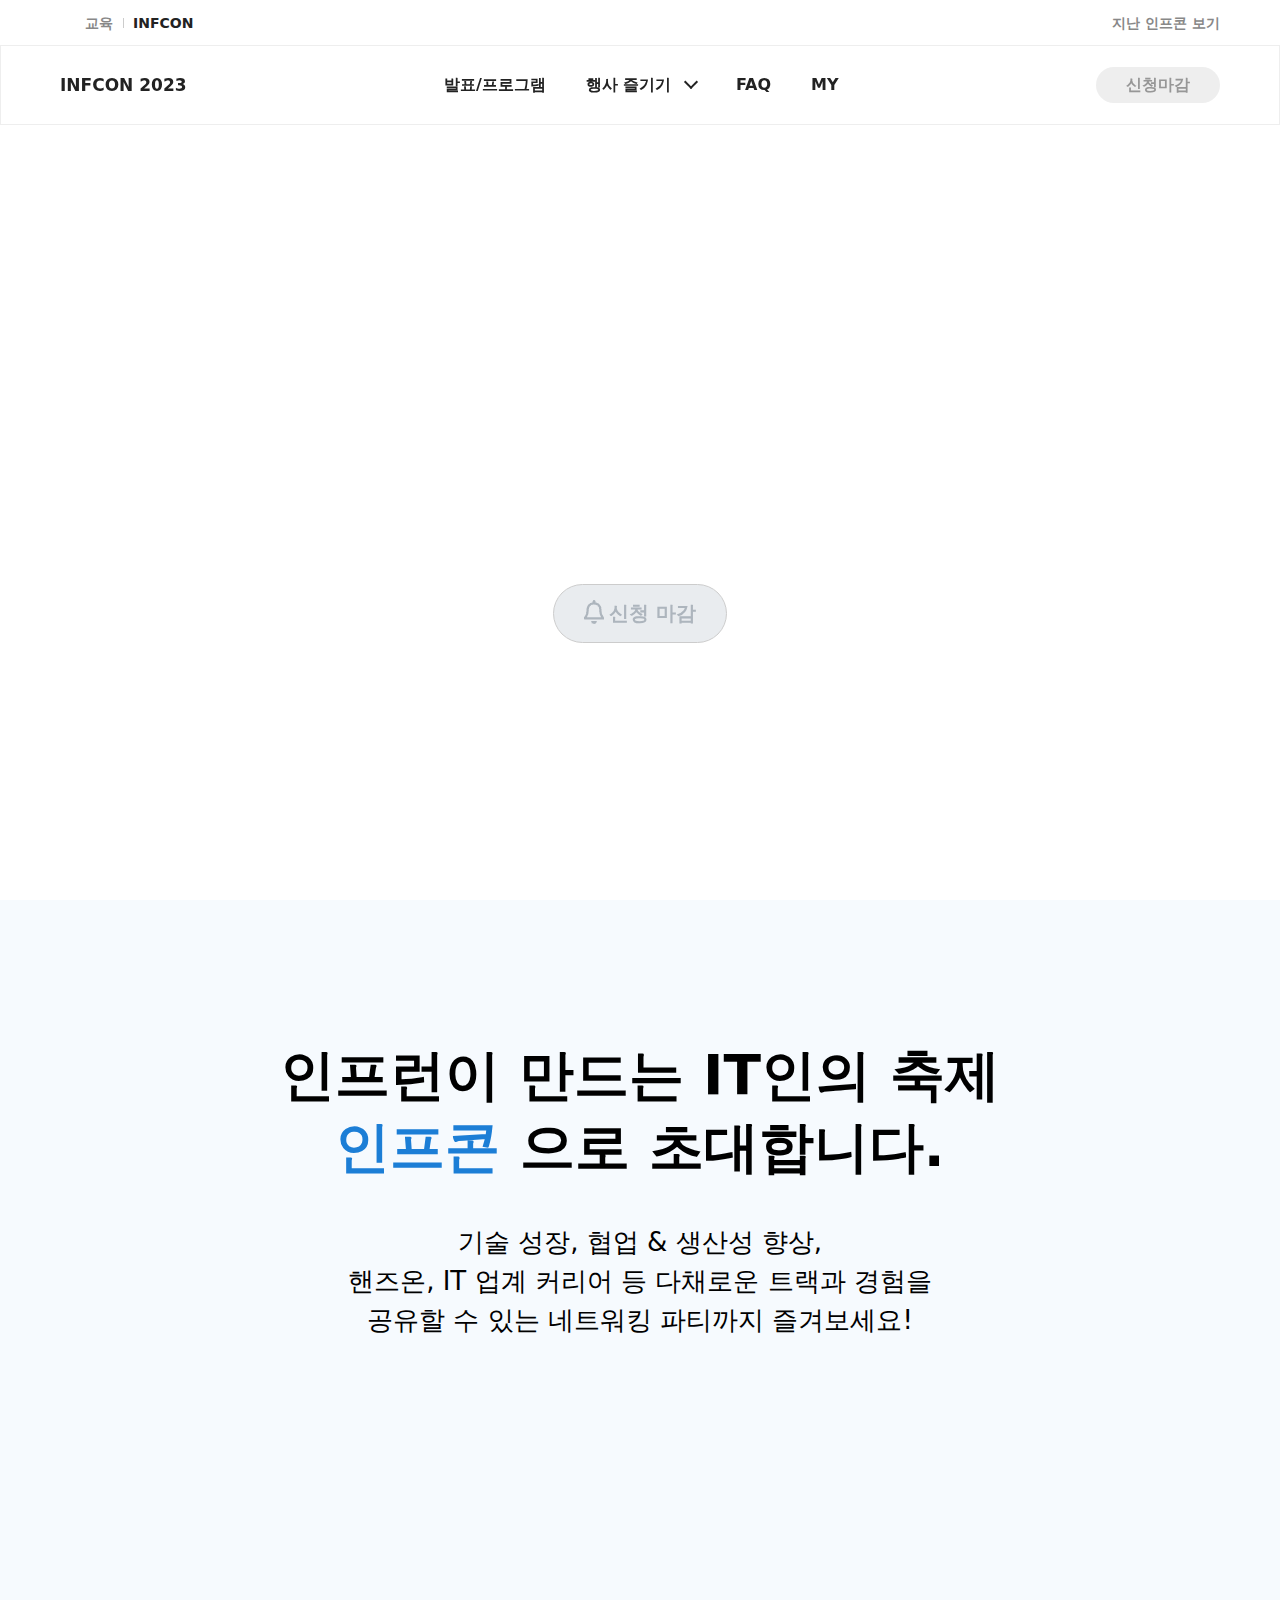
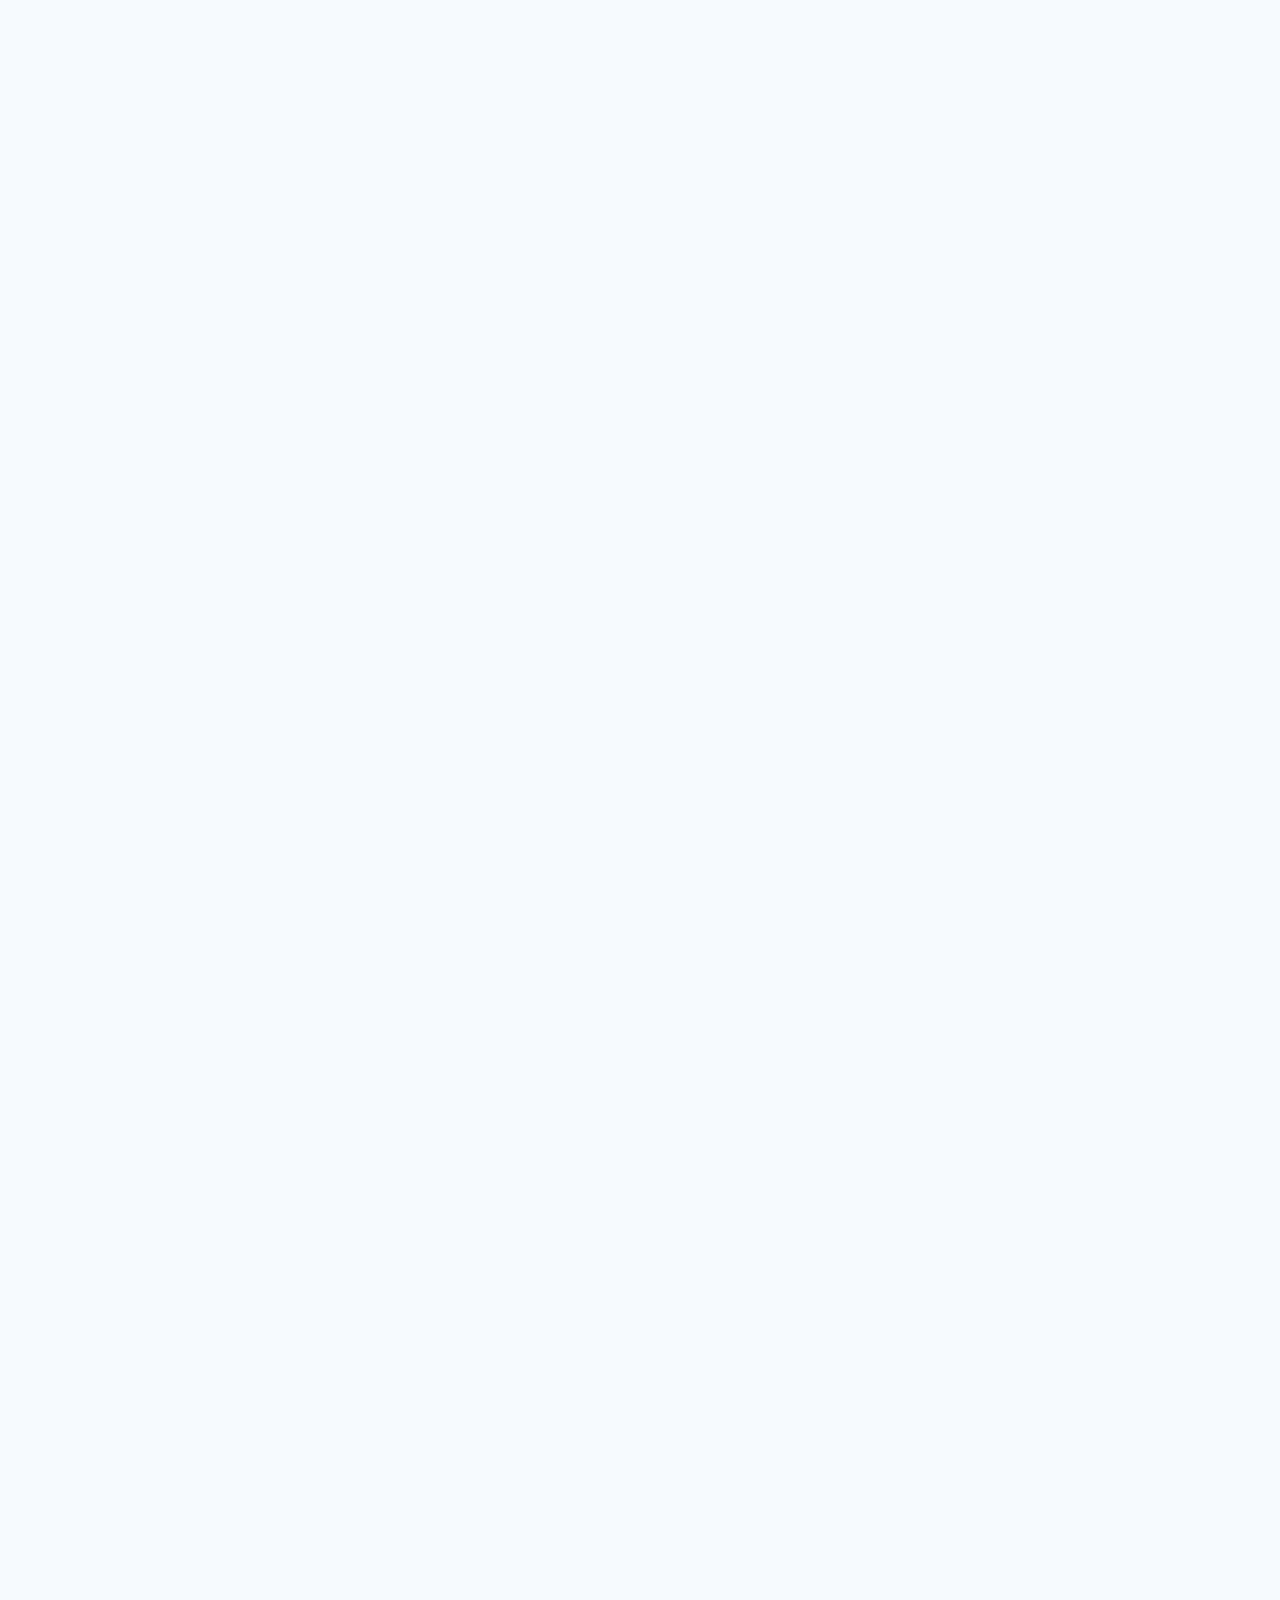
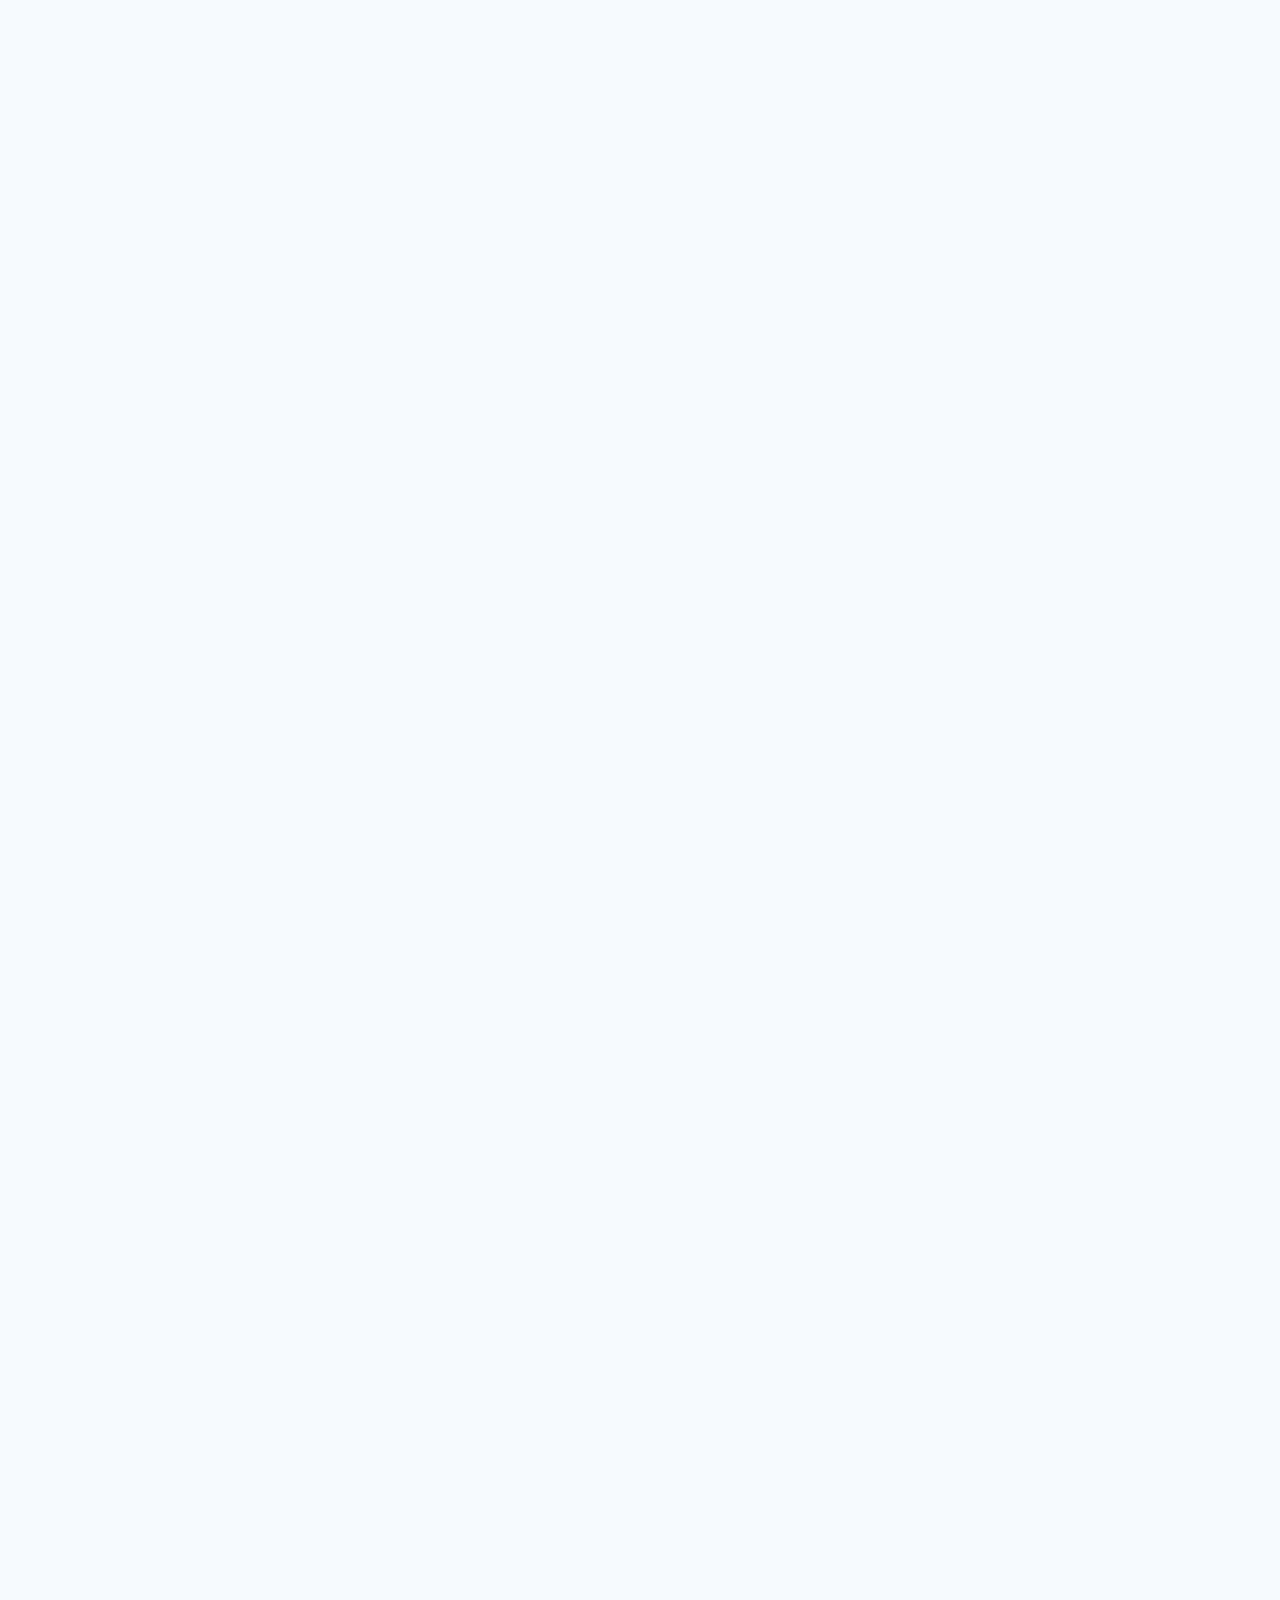
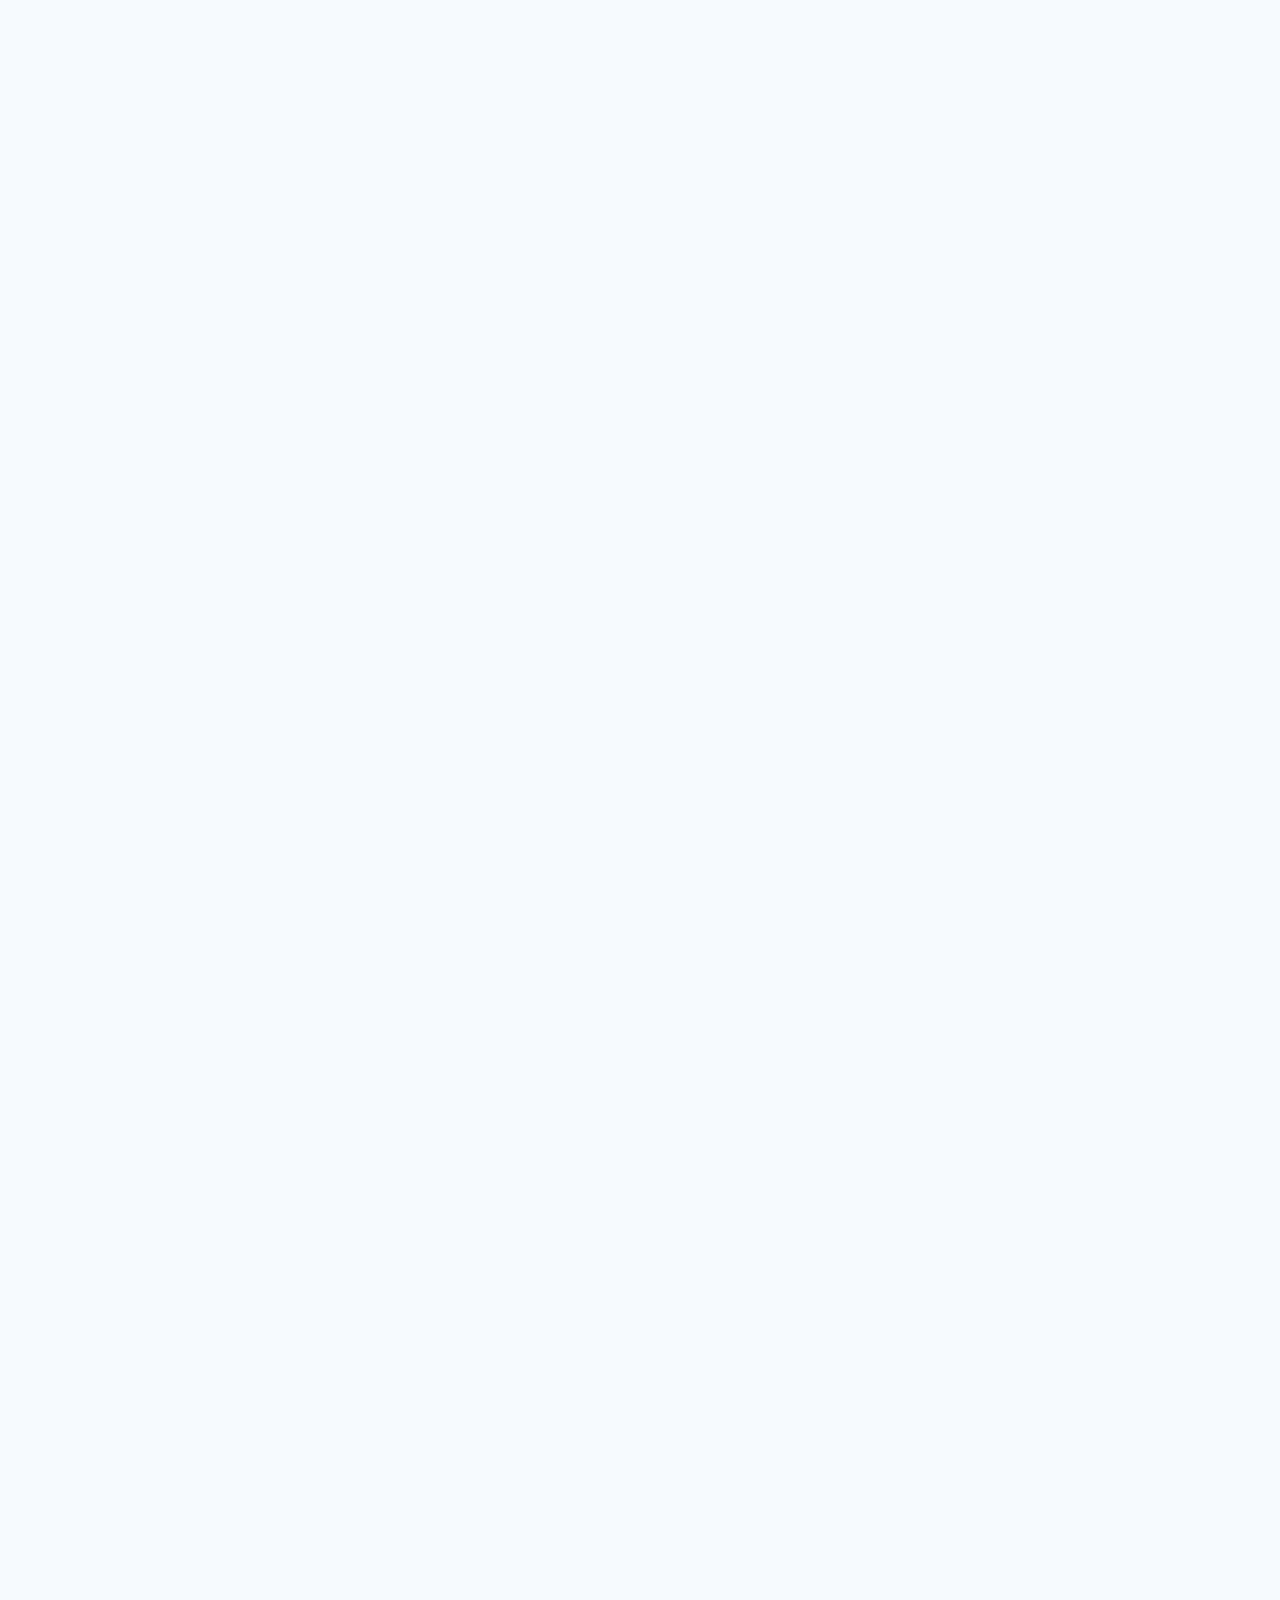
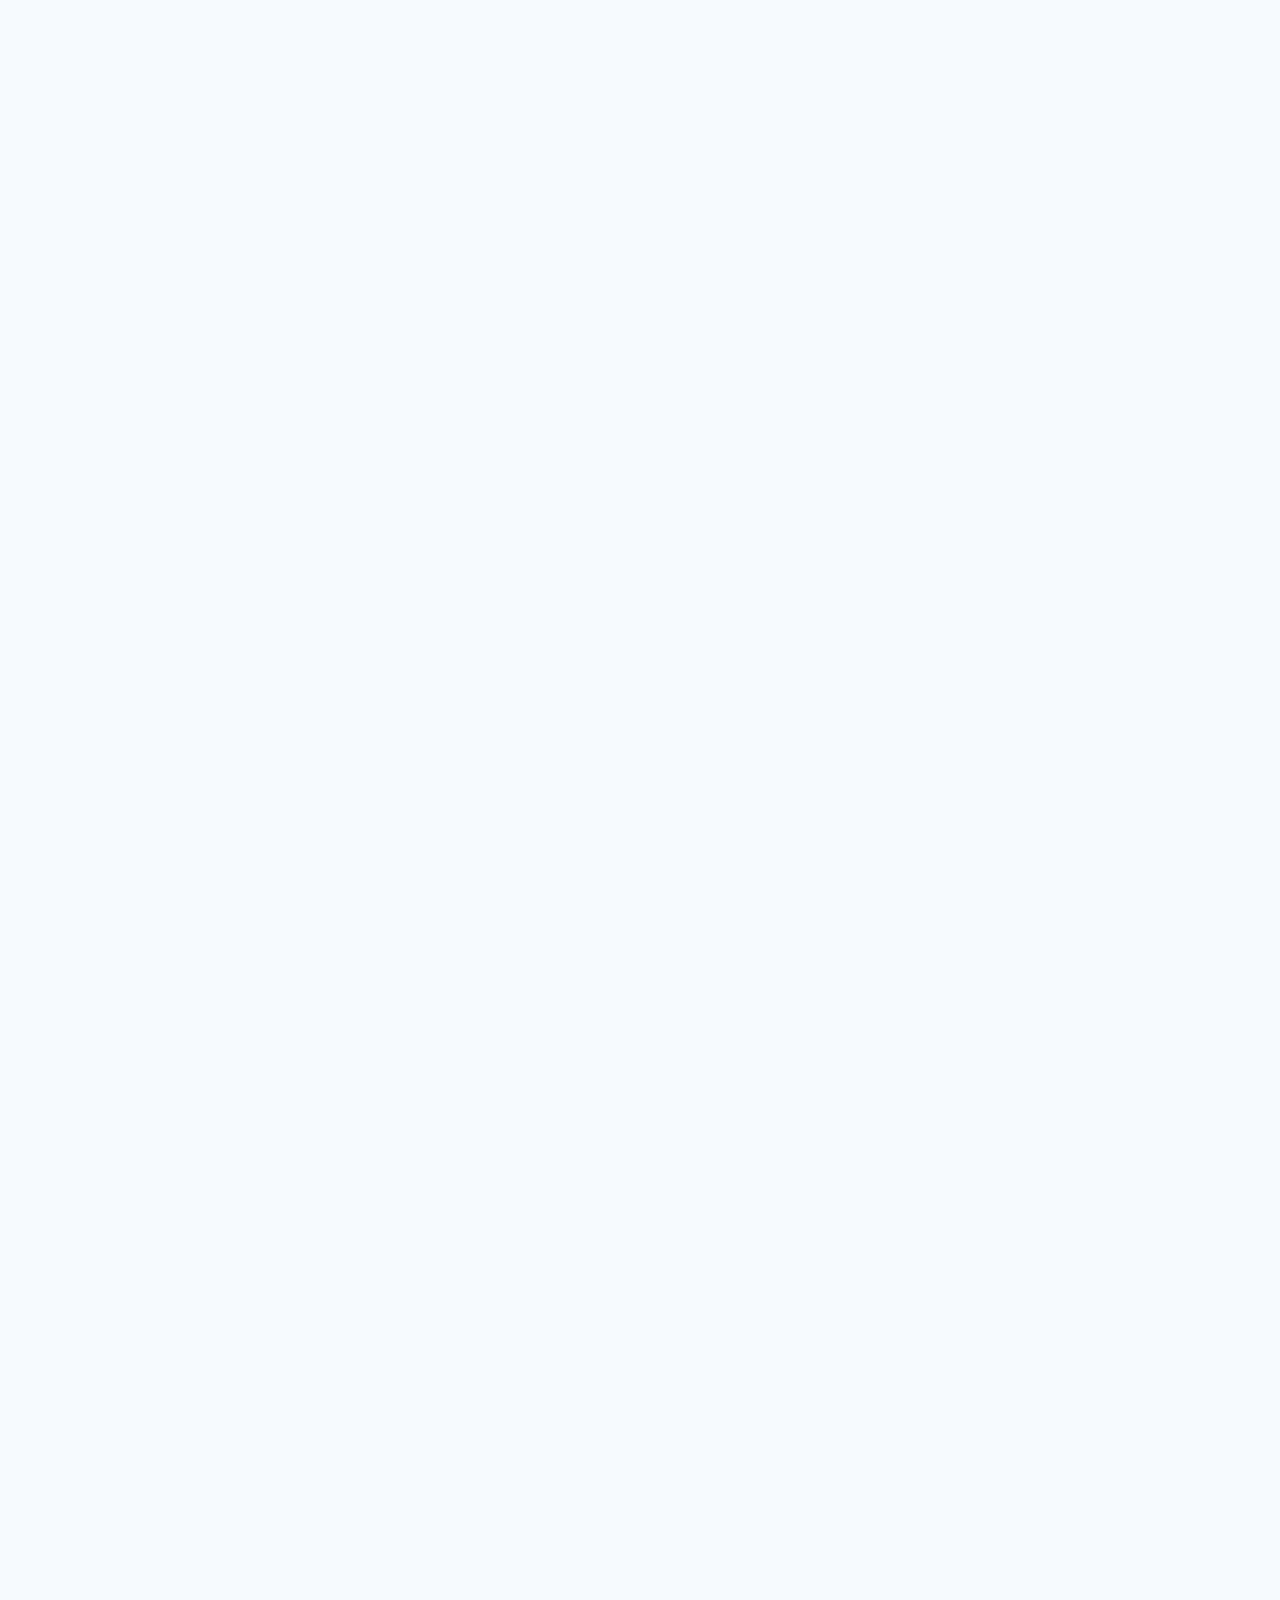
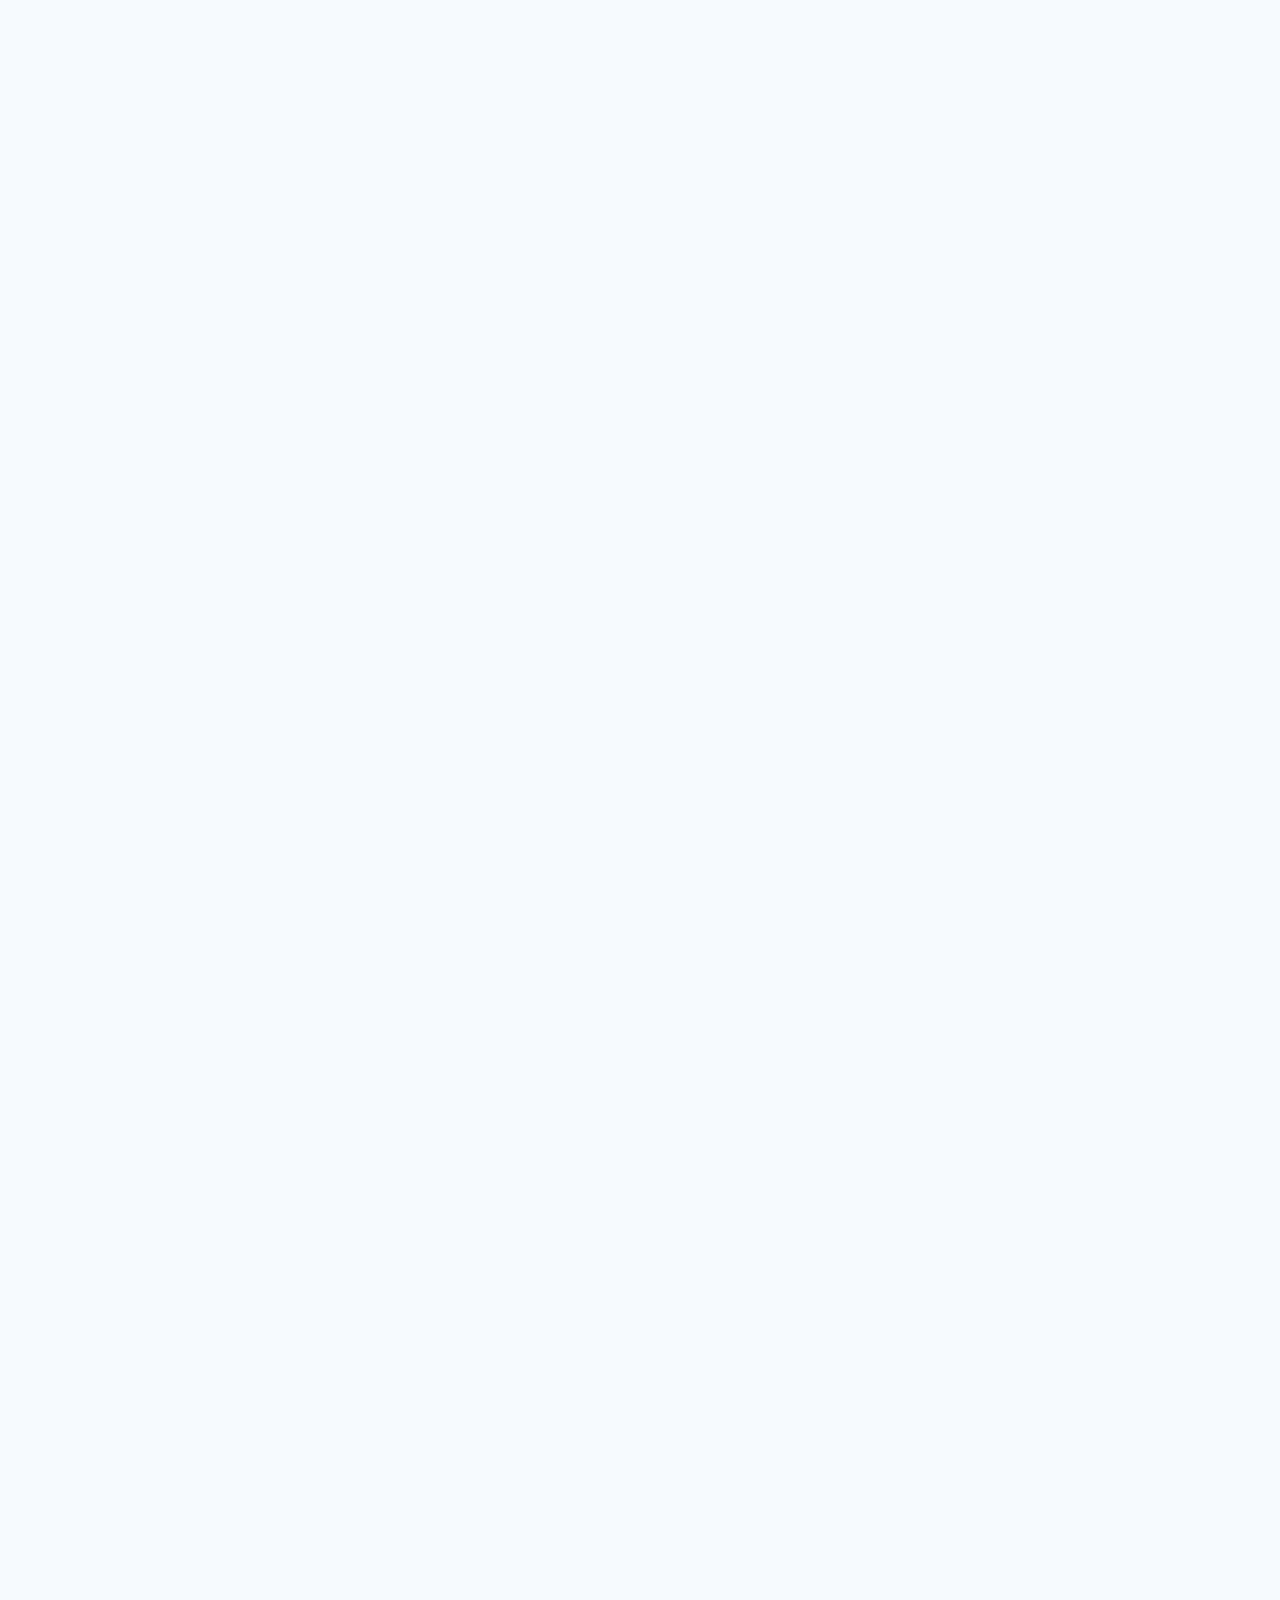
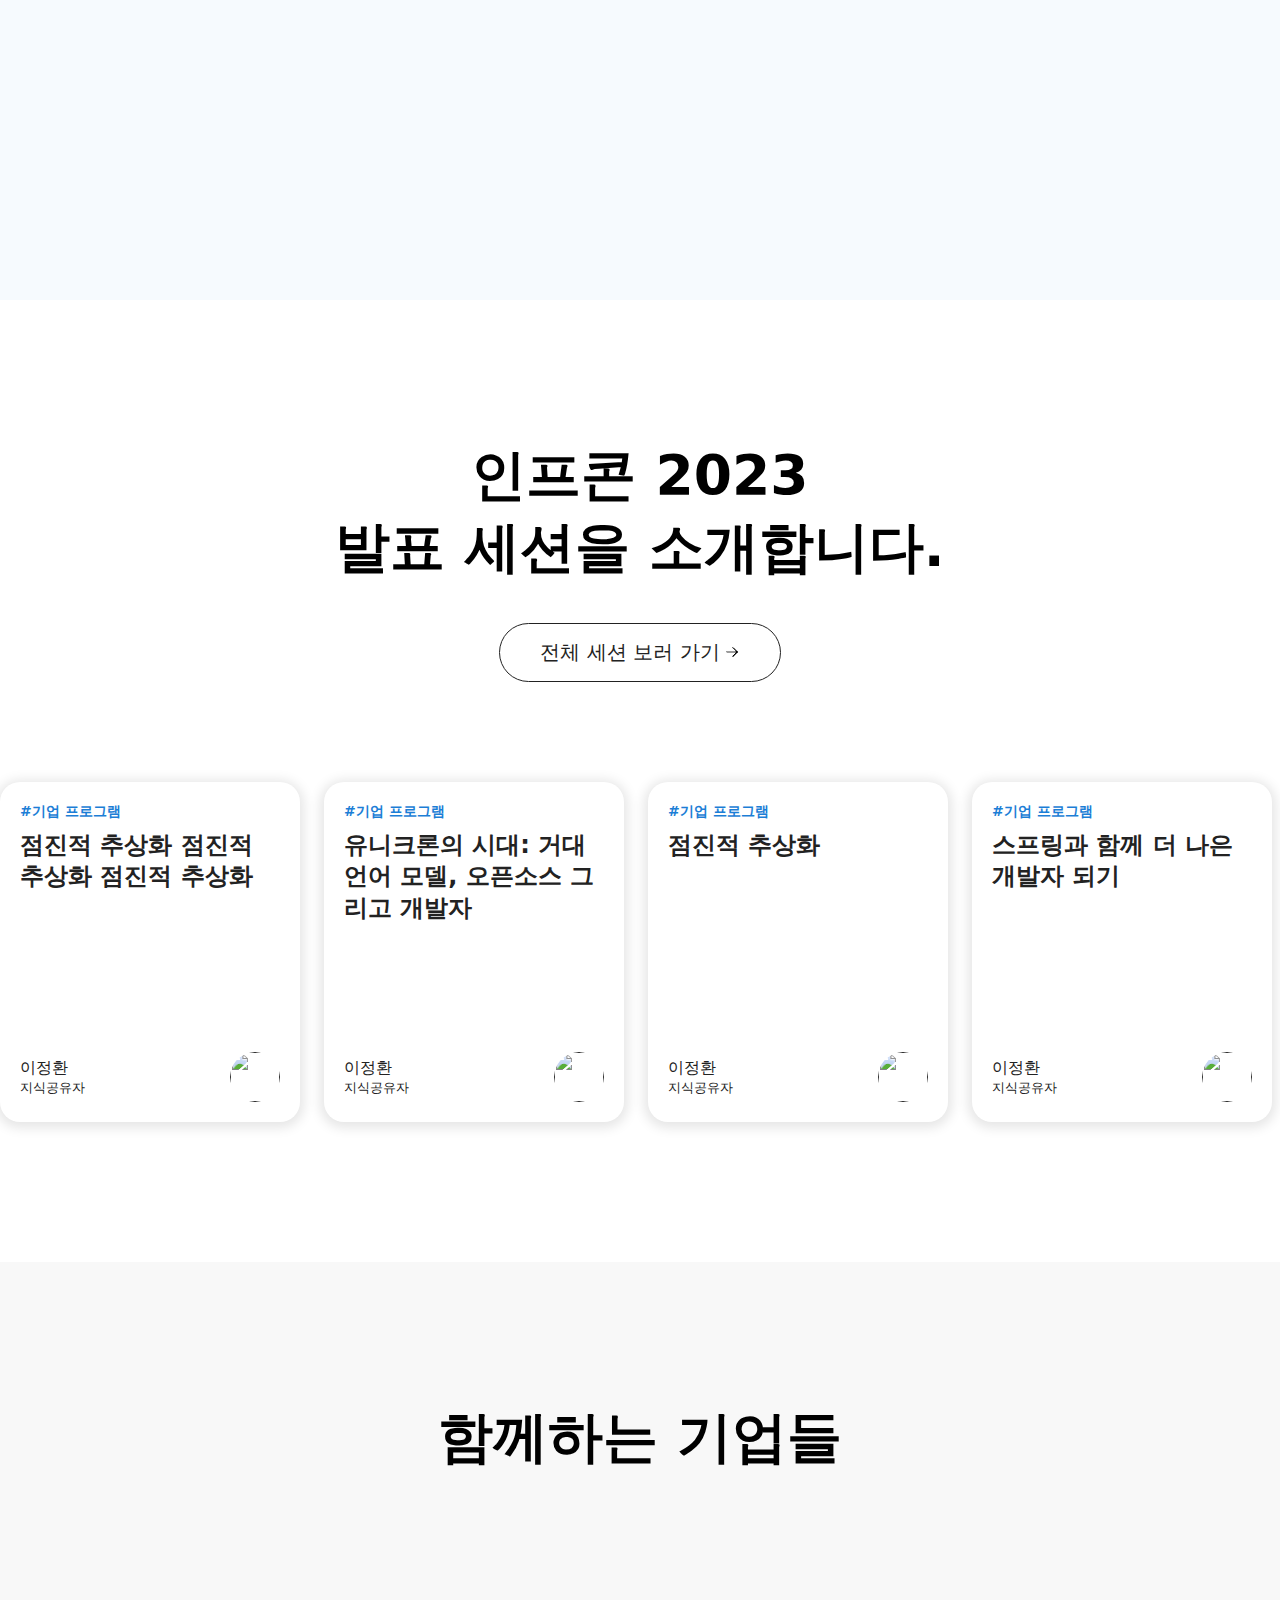
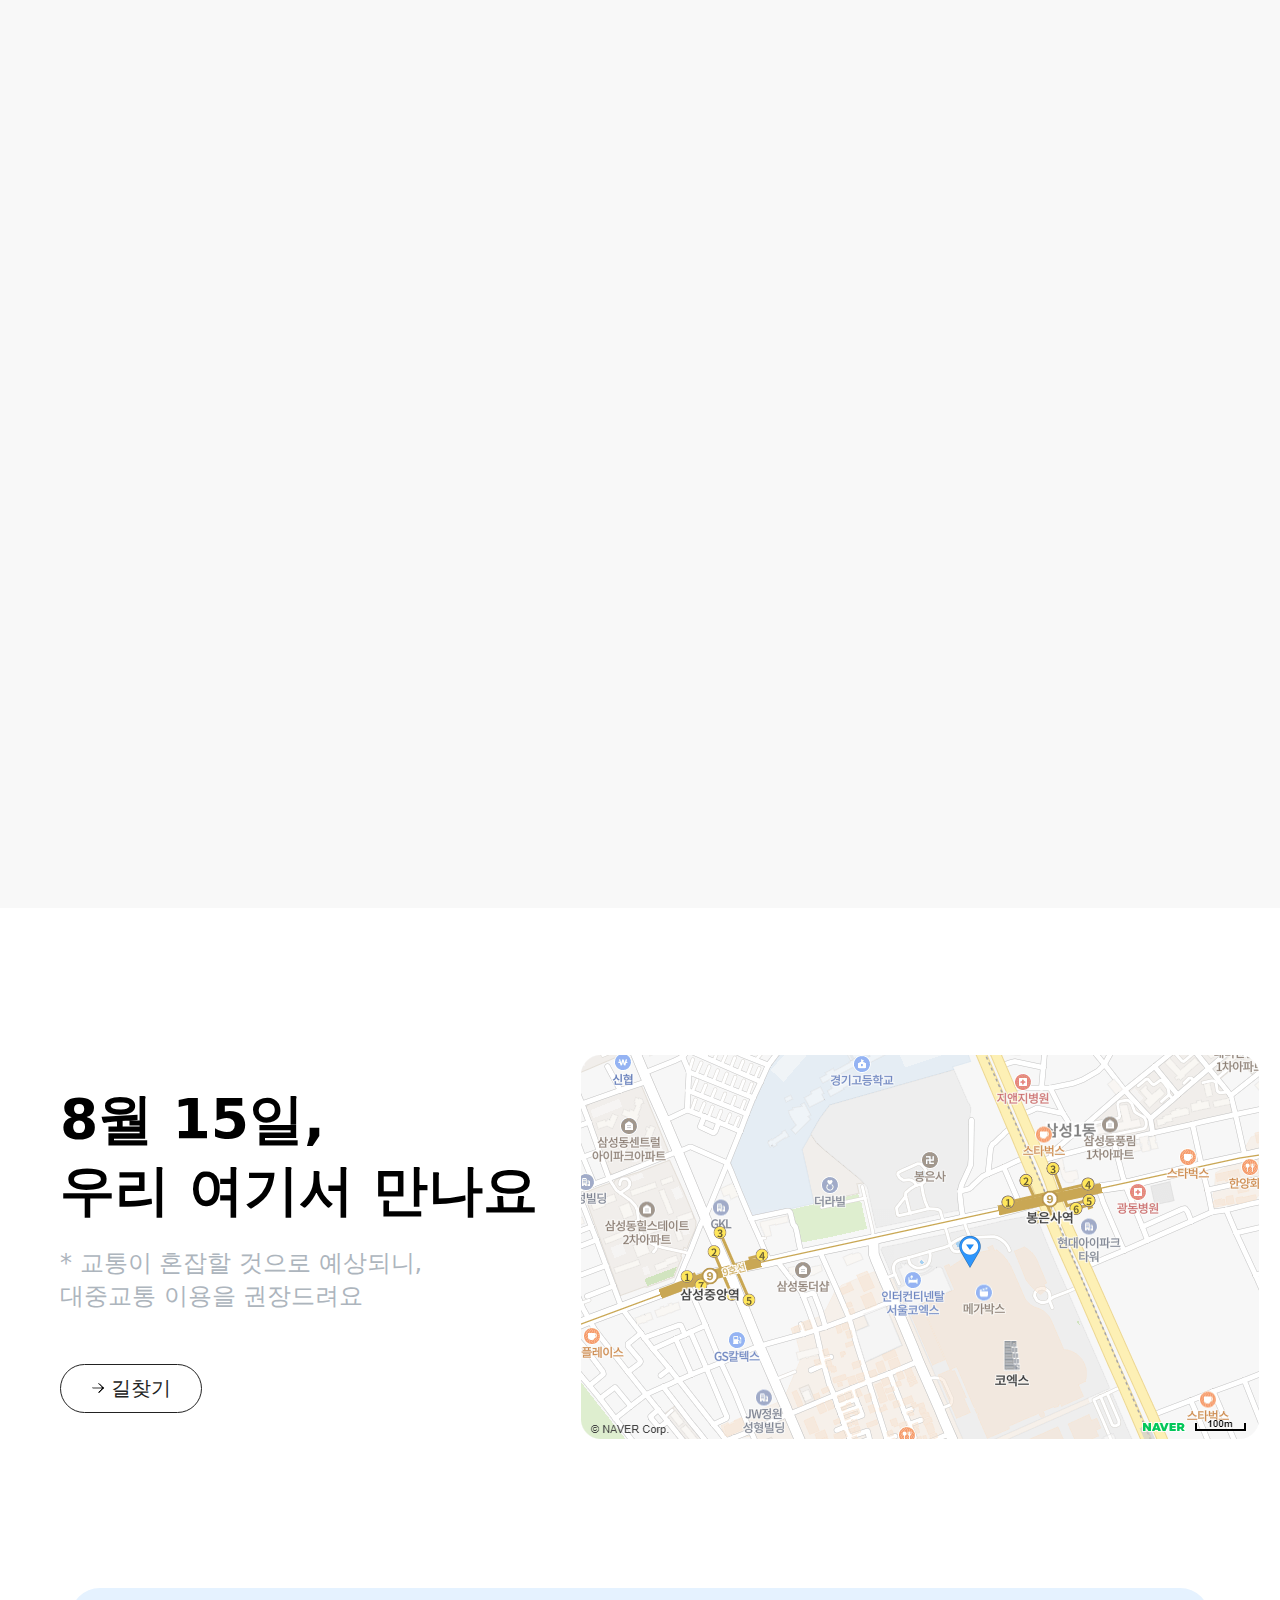
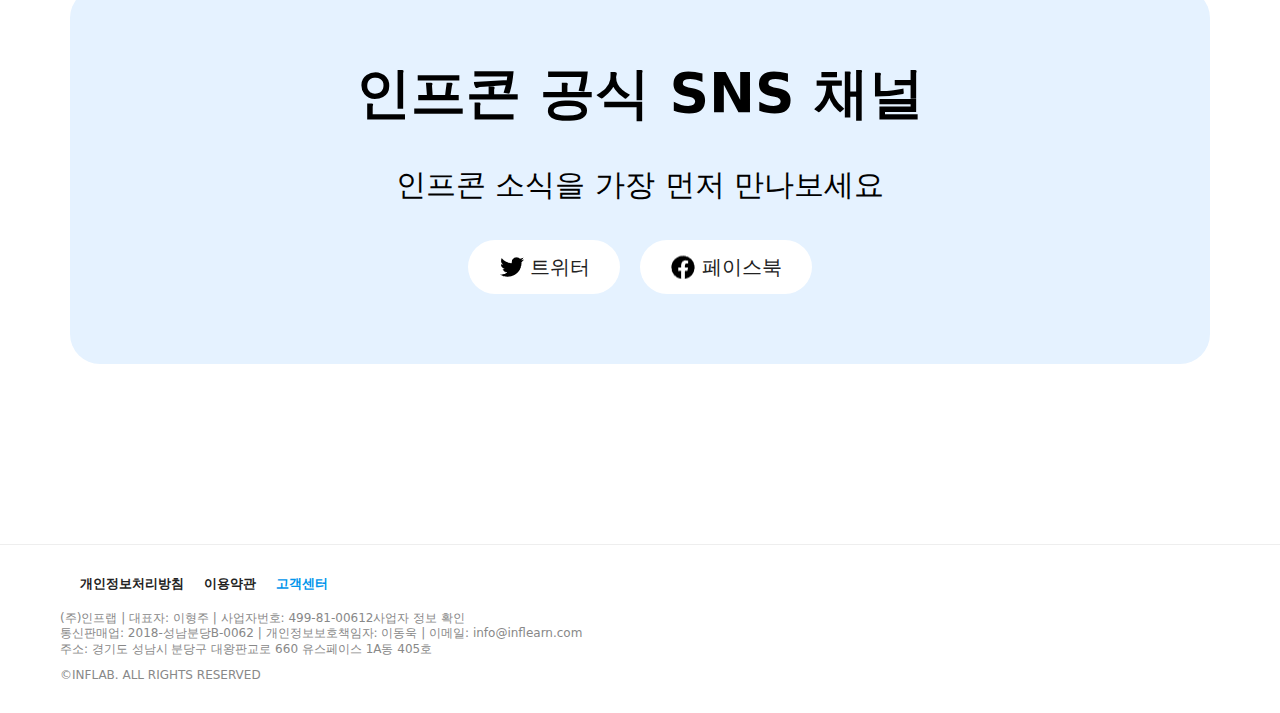
==== commit ed4e2960: "네이버 지도 API" ====
--- a/002_인프콘2023/index.html
+++ b/002_인프콘2023/index.html
@@ -14,6 +14,9 @@
 	<!-- AOS -->
 	<link href="https://unpkg.com/aos@2.3.1/dist/aos.css" rel="stylesheet">
 	<script src="https://unpkg.com/aos@2.3.1/dist/aos.js"></script>
+
+	<!-- Naver Map API -->
+	<script type="text/javascript" src="https://oapi.map.naver.com/openapi/v3/maps.js?ncpClientId=1sxu4jusux"></script>
 
 </head>
 
@@ -423,9 +426,17 @@
 								</div>
 								<button class="btn-loadmap">길찾기</button>
 							</div>
-							<div class="loadmap">
+							<div class="loadmap" id="map" style="width:100%;height:400px;">
 								<img src="img/@img_home3.PNG" alt="">
 							</div>
+
+							<script>
+								var mapOptions = {
+										center: new naver.maps.LatLng(37.3595704, 127.105399),
+										zoom: 10
+								};
+								var map = new naver.maps.Map('map', mapOptions); // id와 option
+							</script>
 	
 						</div>
 					</section>
--- a/002_인프콘2023/css/style.css
+++ b/002_인프콘2023/css/style.css
@@ -961,7 +961,7 @@
 }
 
 /* 반응형 */
-@media (max-width:480px) {
+@media (max-width:768px) {
 	html {
 		font-size: 7px;
 	}
--- a/002_인프콘2023/css/components.css
+++ b/002_인프콘2023/css/components.css
@@ -526,7 +526,7 @@
 }
 
 /* 반응형 */
-@media (max-width:480px) {
+@media (max-width:768) {
 	.list-type2 .block__title {
 		height: 200px;
     font-size: 3.4rem;
--- a/002_인프콘2023/css/layout.css
+++ b/002_인프콘2023/css/layout.css
@@ -2,7 +2,9 @@
 
 /* 레이아웃 */
 .top {
-	position:relative;
+	/* position:relative; */
+	position:fixed;
+	width:100%;
 	height:45px;
 	display:flex;
 	align-items: center;
@@ -40,9 +42,10 @@
 }
 .header {
 	z-index:999;
-	position: relative;
+	/* position: relative; */
+	position: fixed;
 	height: 80px;
-	top: 0;
+	top: 45px;
 	left: 0;
 	width: 100%;
 	display: flex;
@@ -51,9 +54,12 @@
 	backdrop-filter: blur(50px);
 	-webkit-backdrop-filter: blur(50px);
 	border: 1px solid #eee;
+	transition: all 0.2s;
 }
 .header.is-fixed {
 	position: fixed;
+	top:0;
+	
 }
 .header .inner {
 	display:flex;
@@ -154,13 +160,19 @@
 }
 
 .footer {
-	z-index: 999;
+	z-index: 100;
 	position: relative;
 	padding: 3rem 0;
 	text-align: left;
 	background: #fff;
 	border-top: 1px solid #eee;
 }
+/* .footer.is-fixed {
+	position: fixed;
+	bottom: 0;
+	left: 0;
+	width: 100%;
+} */
 .footer::before {
 	z-index:-1;
 	content: "";
@@ -194,7 +206,7 @@
 	padding: 10px 0 0;
 }
 
-@media (max-width:480px) {
+@media (max-width:768px) {
 
 	.gnb {
 		display: none;
@@ -211,6 +223,7 @@
 	.gnb ul {
 		padding: 0 2rem 2.5rem;
 		flex-direction: column;
+		align-items: center;
 	}
 	.gnb ul > li > a {
 		font-size: 18px;
@@ -314,6 +327,7 @@
 		line-height: 1.5;
 	}
 
+
 	/* 버튼 */
 	.header .btn-apply.end {
 		width: 112px;
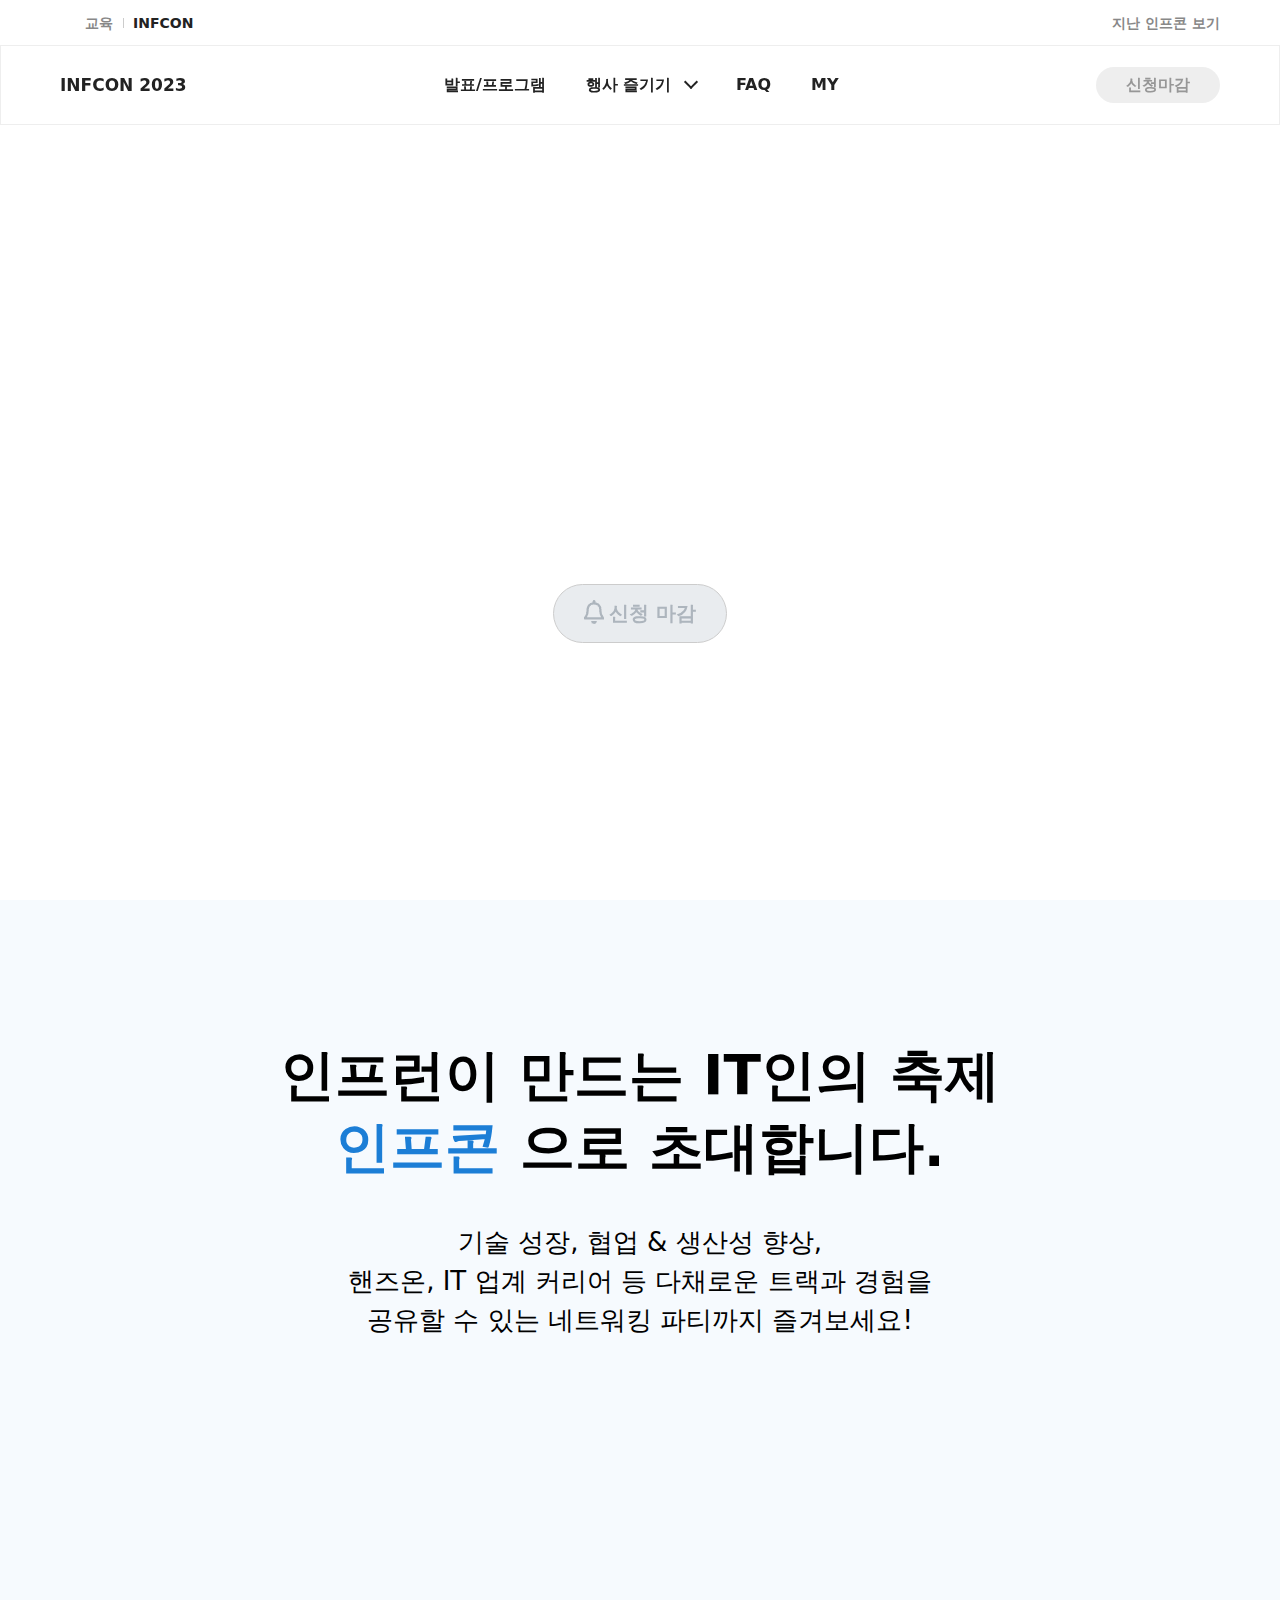
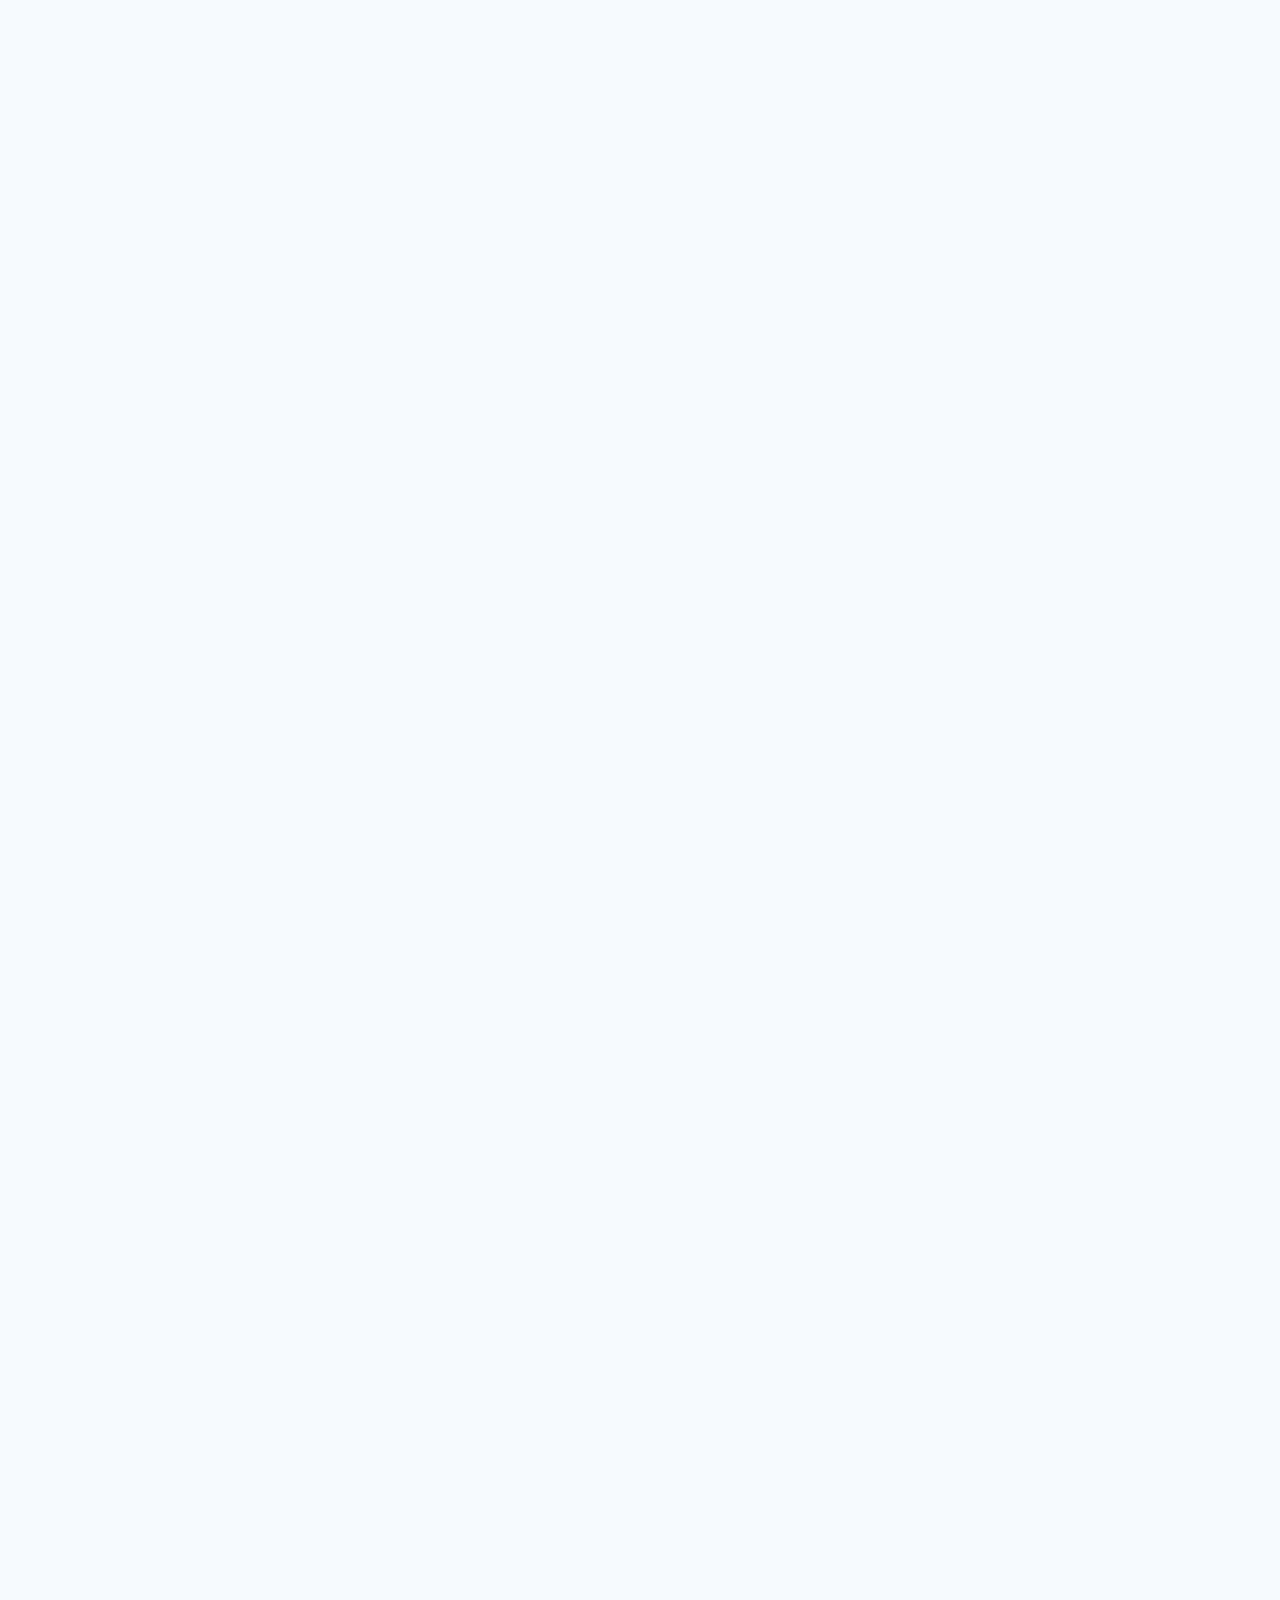
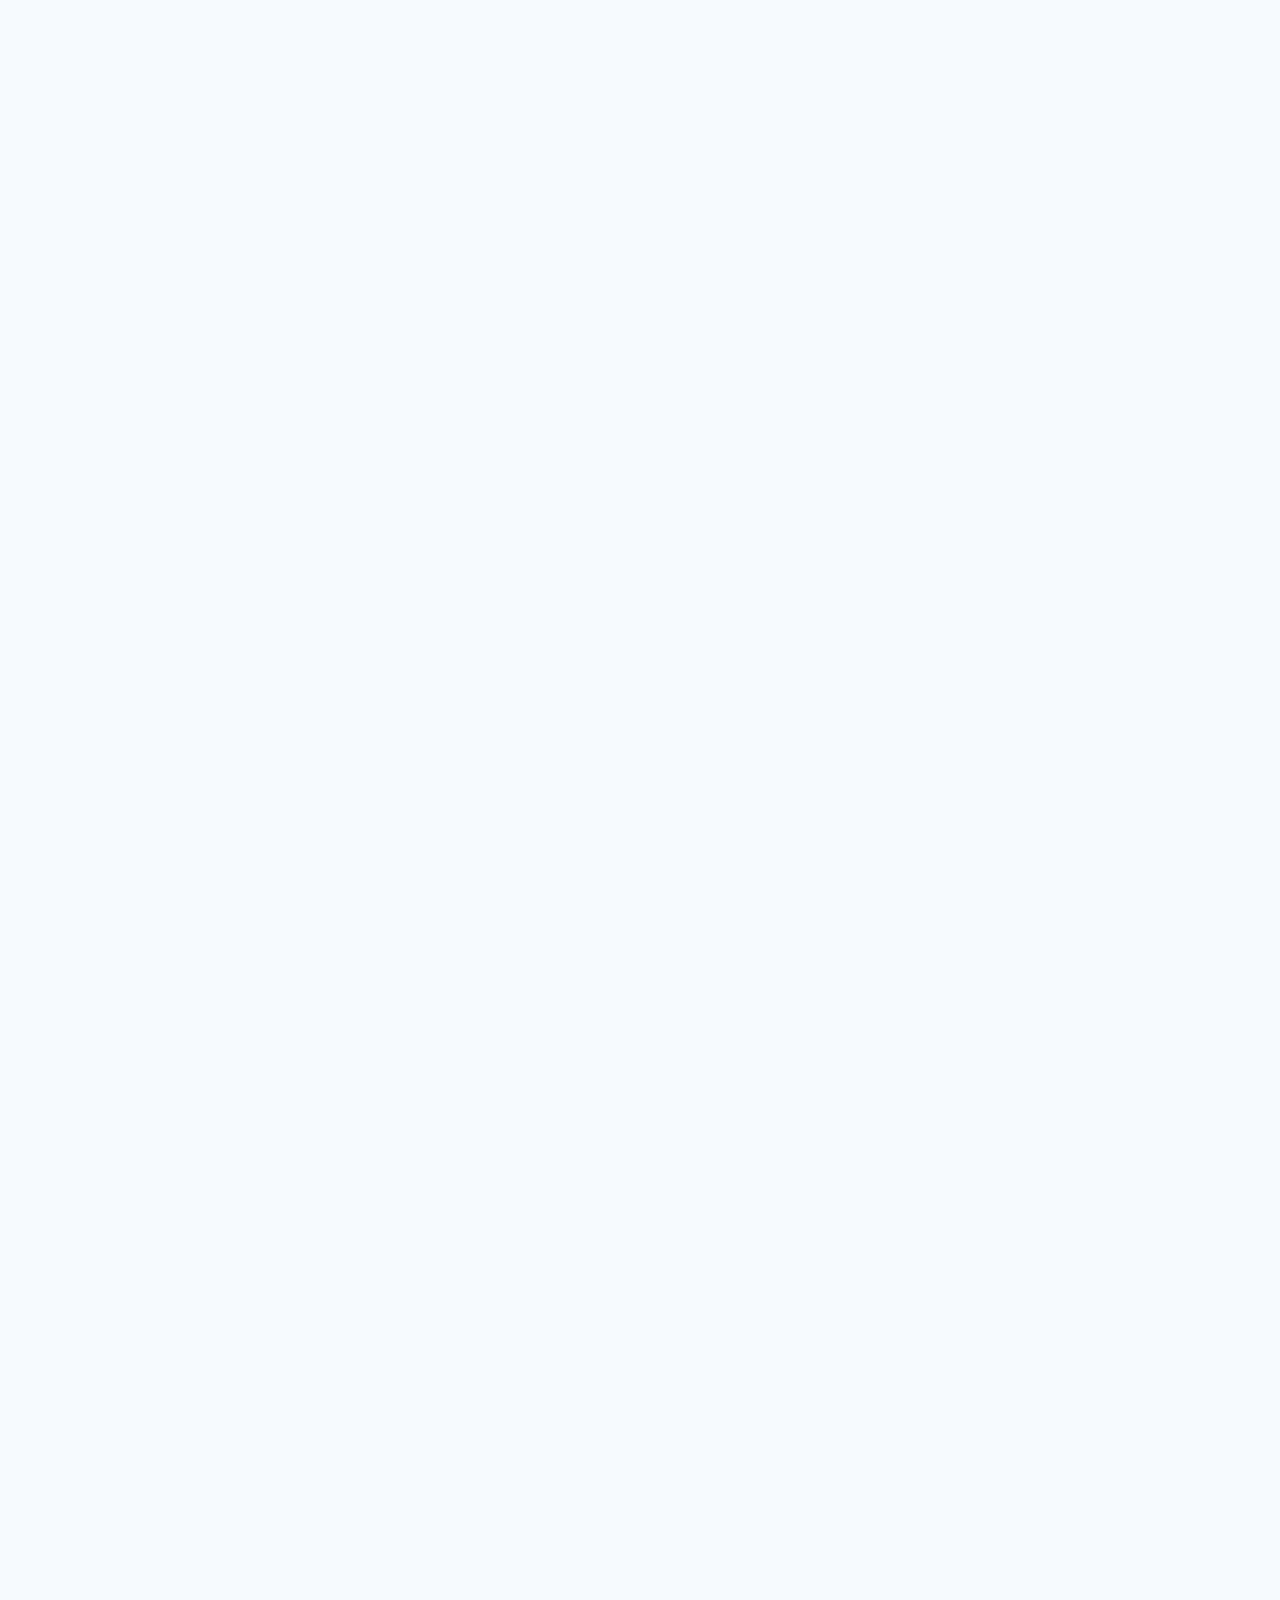
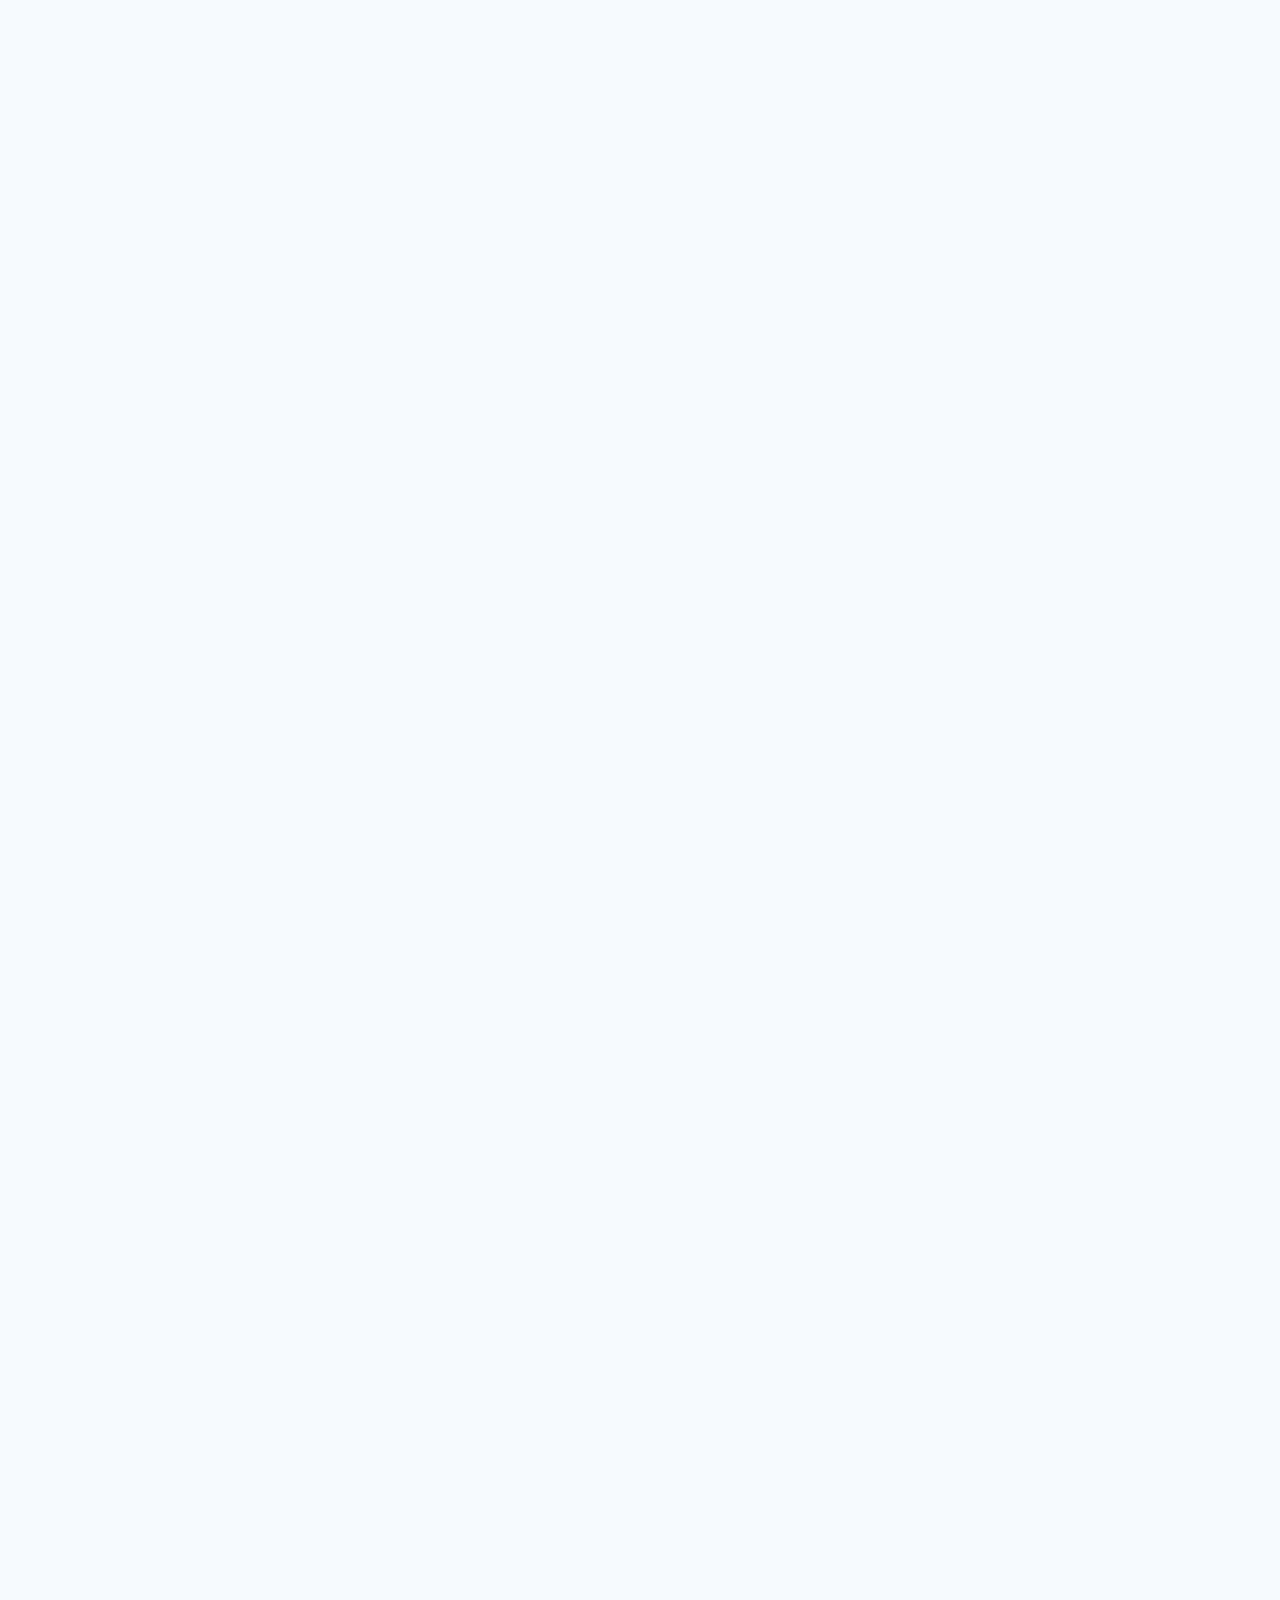
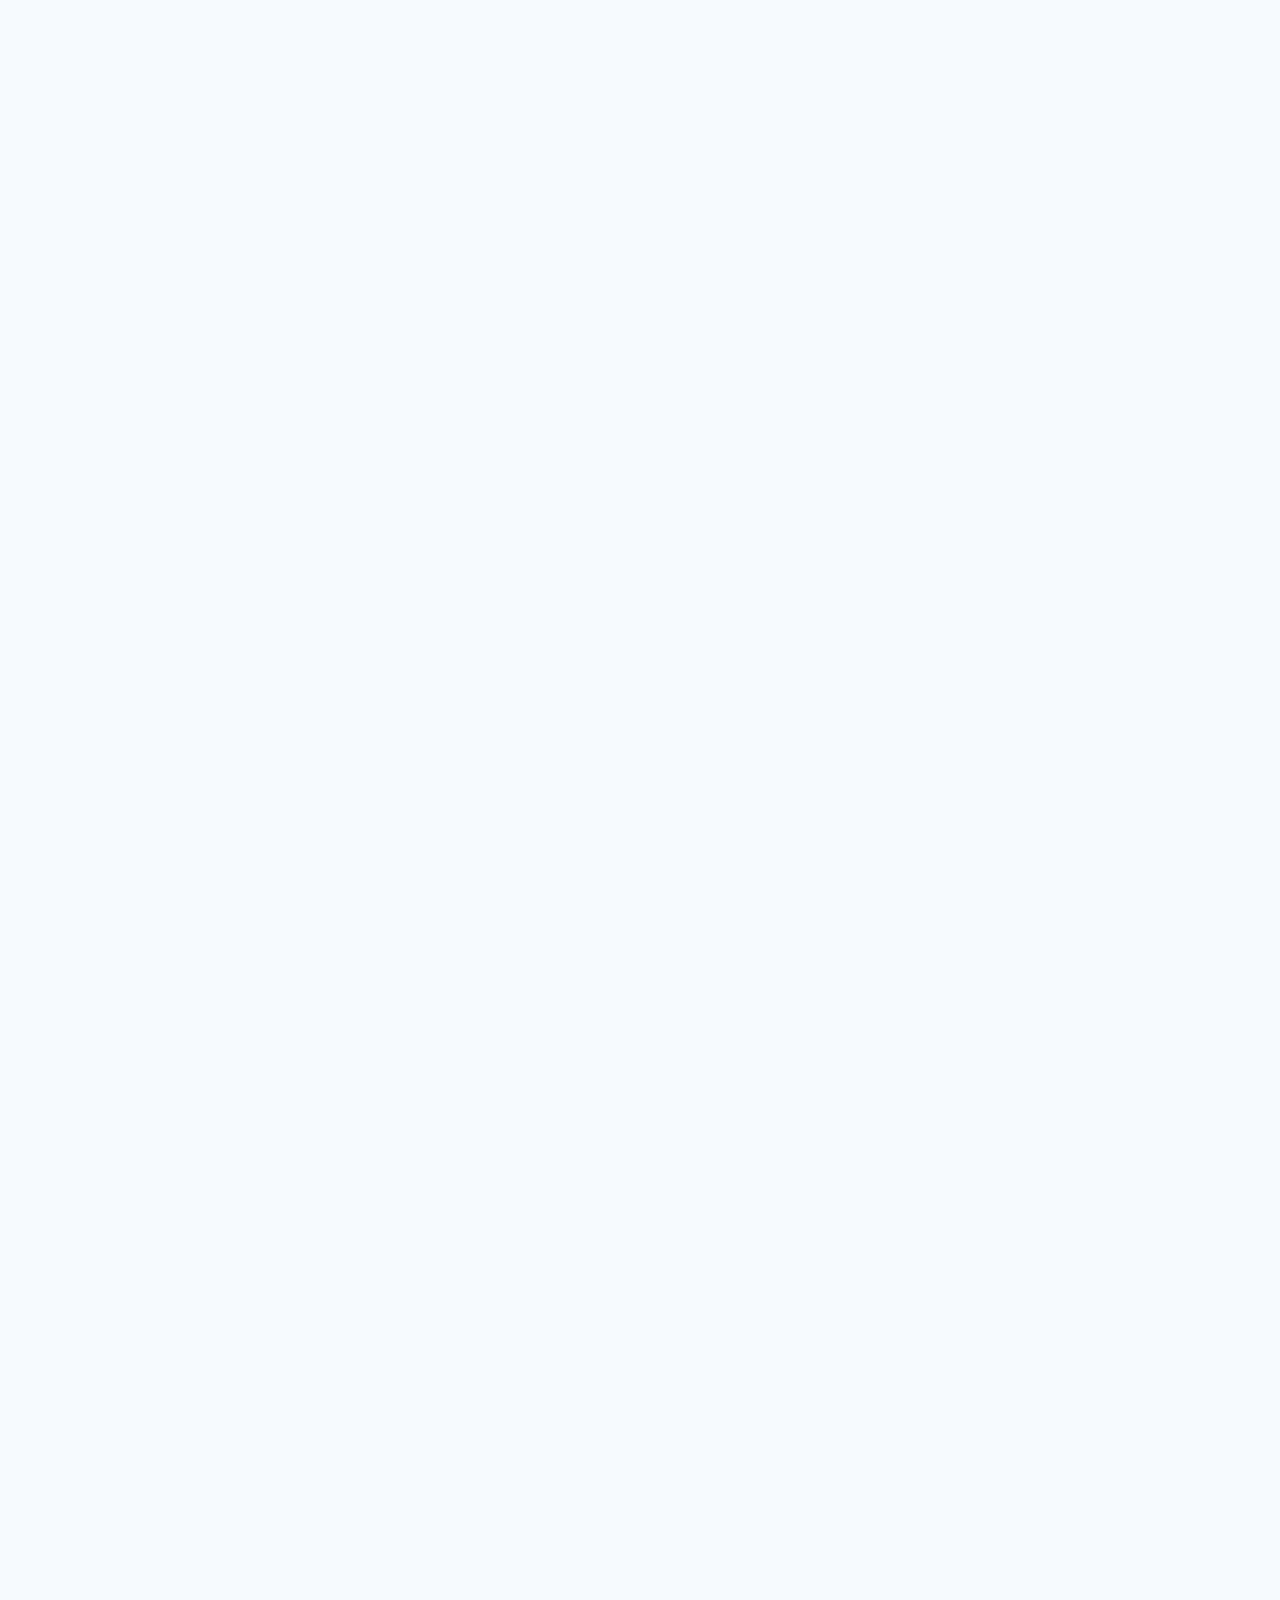
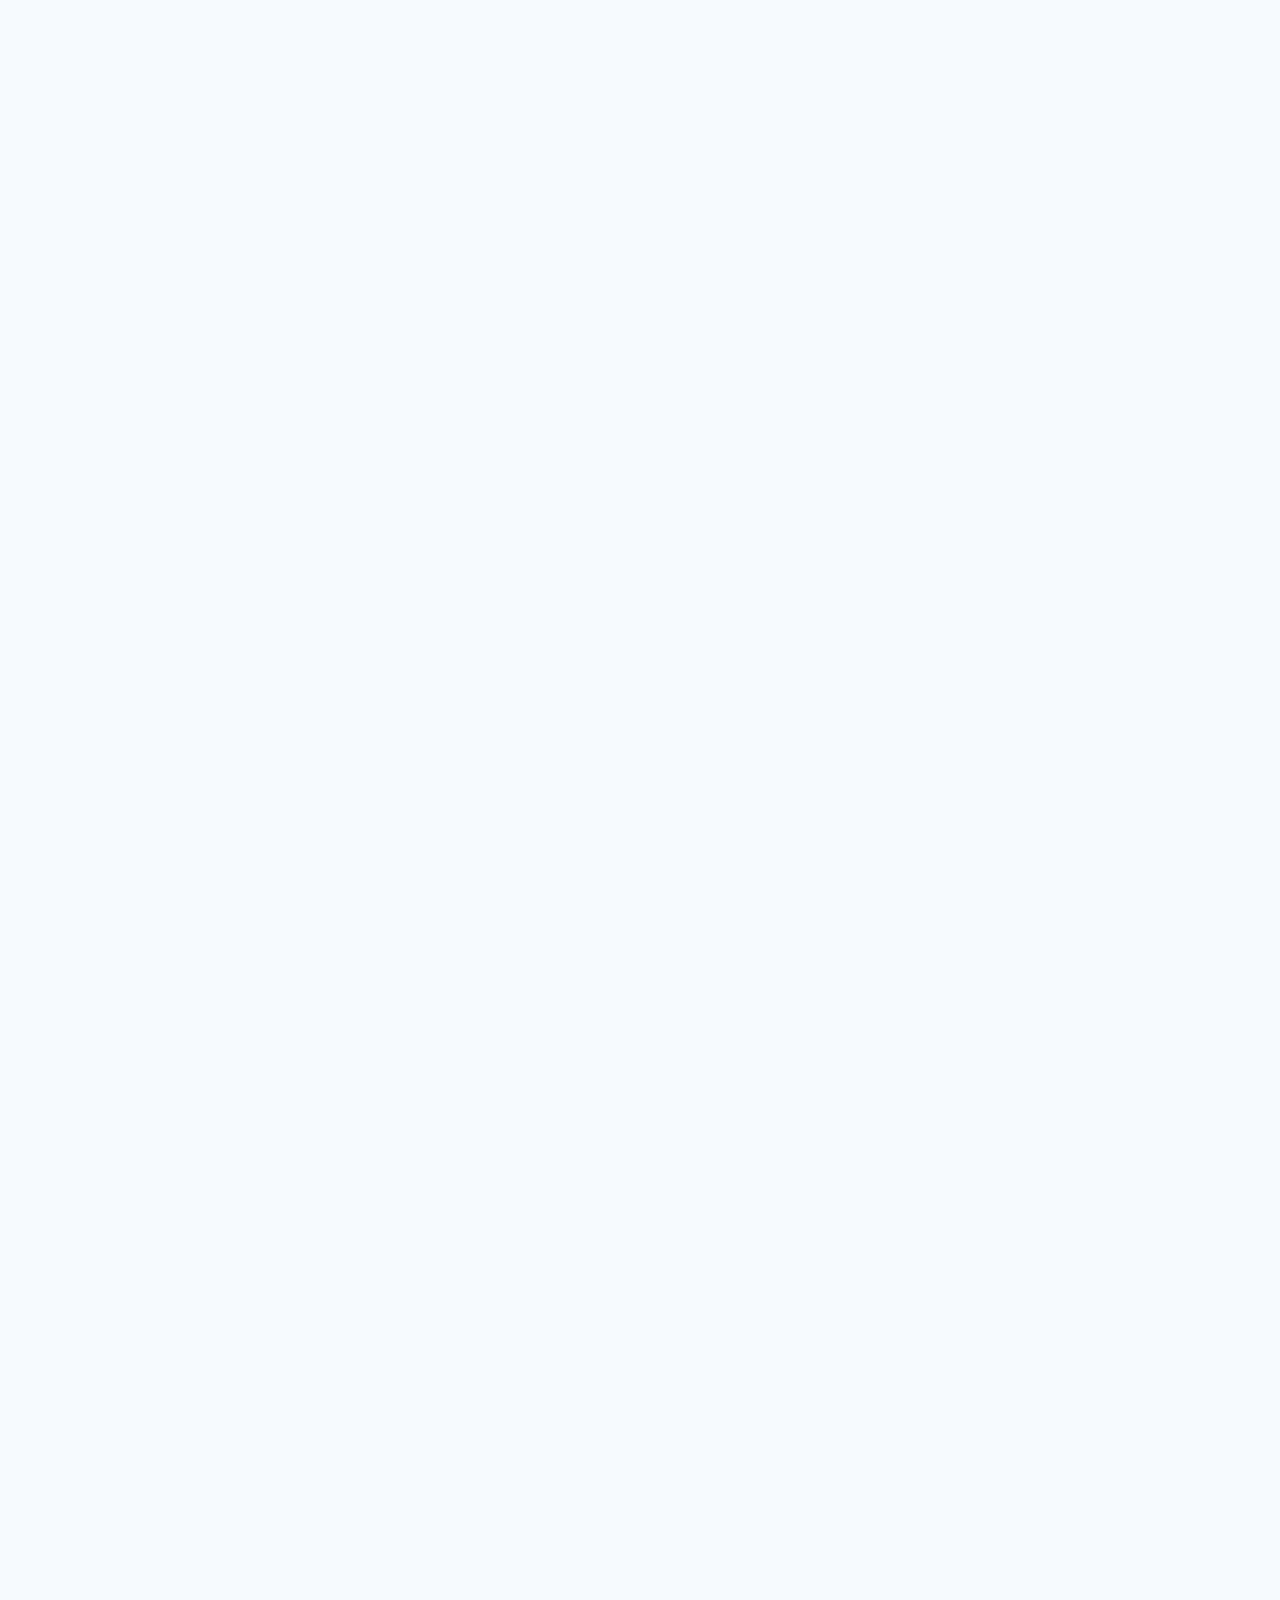
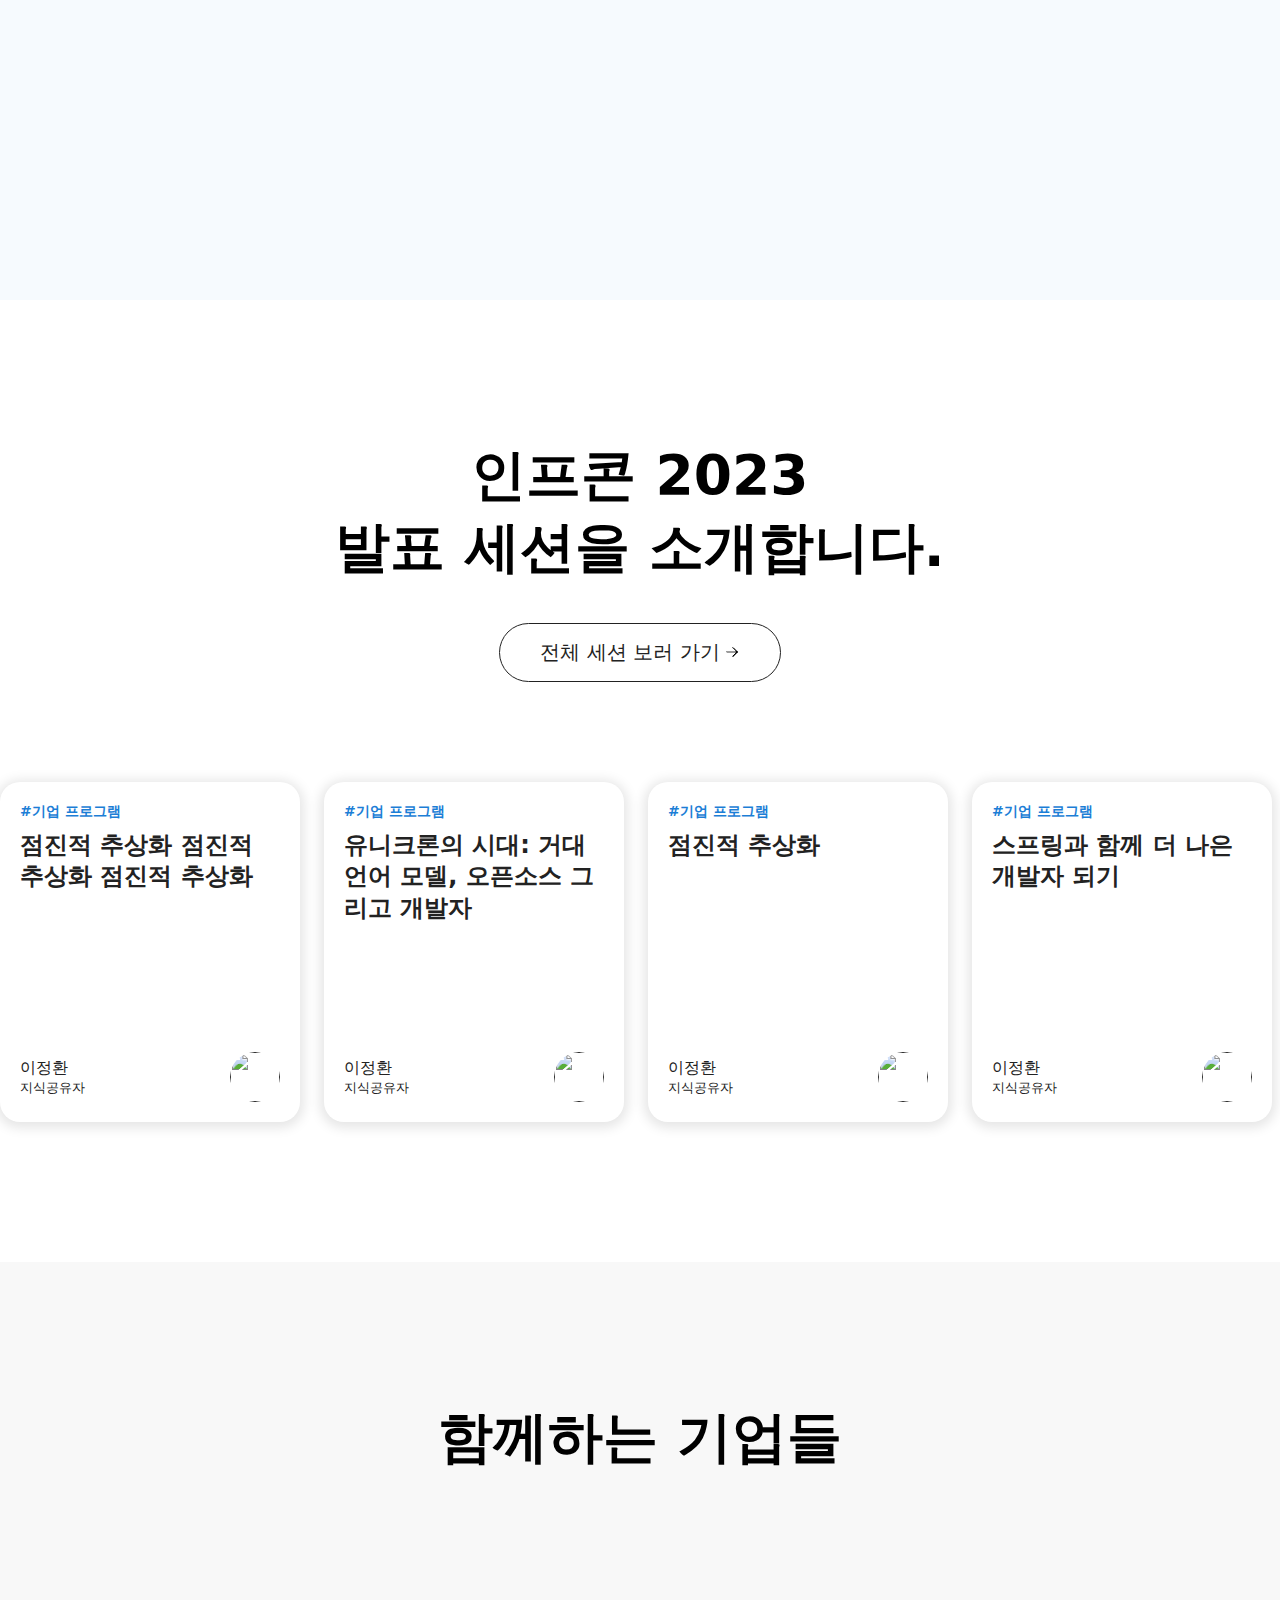
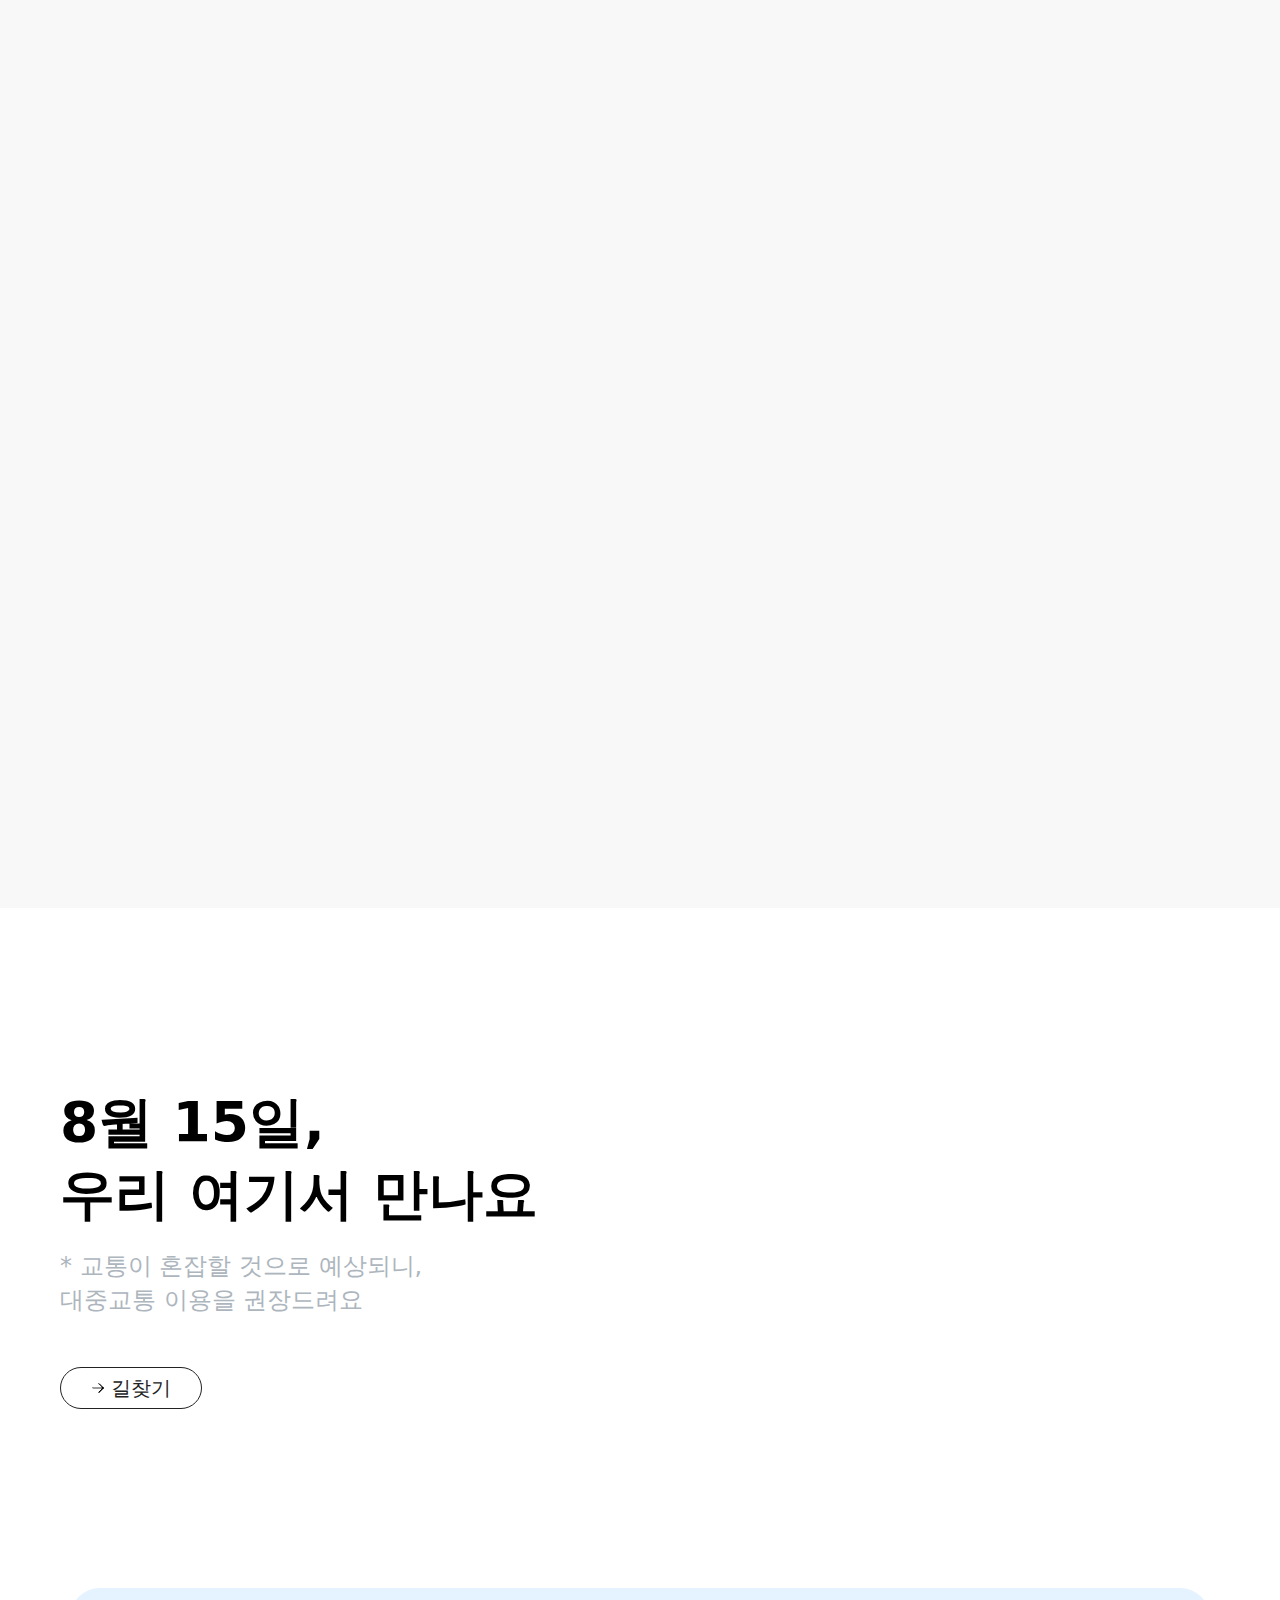
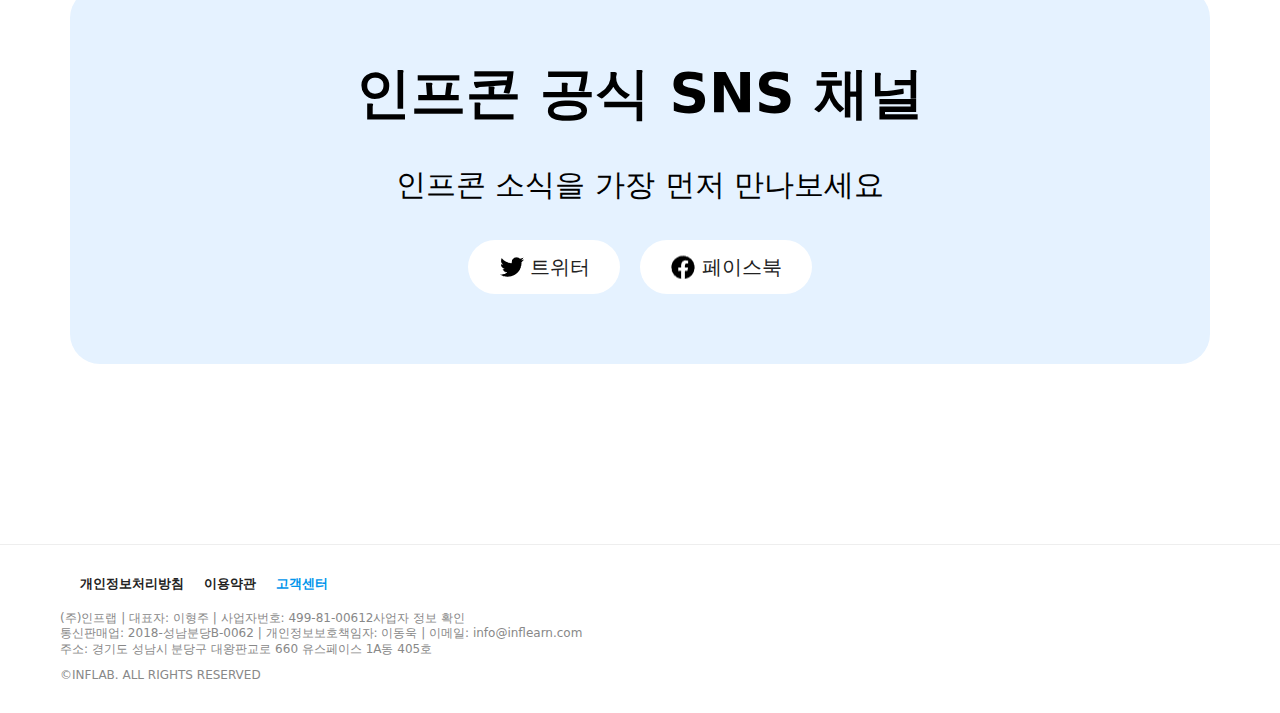
==== commit 2b86c597: "네이버지도 API 마커표시" ====
--- a/002_인프콘2023/index.html
+++ b/002_인프콘2023/index.html
@@ -424,18 +424,23 @@
 										대중교통 이용을 권장드려요
 									</p>
 								</div>
-								<button class="btn-loadmap">길찾기</button>
+								<a href="https://map.naver.com/p/entry/place/41836336?placePath=%2Fhome" class="btn-loadmap">길찾기</a>
 							</div>
 							<div class="loadmap" id="map" style="width:100%;height:400px;">
-								<img src="img/@img_home3.PNG" alt="">
 							</div>
 
 							<script>
 								var mapOptions = {
-										center: new naver.maps.LatLng(37.3595704, 127.105399),
-										zoom: 10
+										center: new naver.maps.LatLng(37.5130712, 127.0585203),
+										zoom: 17
 								};
 								var map = new naver.maps.Map('map', mapOptions); // id와 option
+
+								// 마커의 경위도는 127.0585203,37.5130712 입니다.
+								var marker = new naver.maps.Marker({
+									position: new naver.maps.LatLng(37.5130712, 127.0585203),
+									map: map
+								});
 							</script>
 	
 						</div>
--- a/002_인프콘2023/css/style.css
+++ b/002_인프콘2023/css/style.css
@@ -892,6 +892,9 @@
     line-height: 1.4;
     padding: 2rem 0 5rem;
 }
+.section-loadmap .loadmap {
+	border-radius: 20px;
+}
 
 .section-sns {
 	padding: 0 2rem;
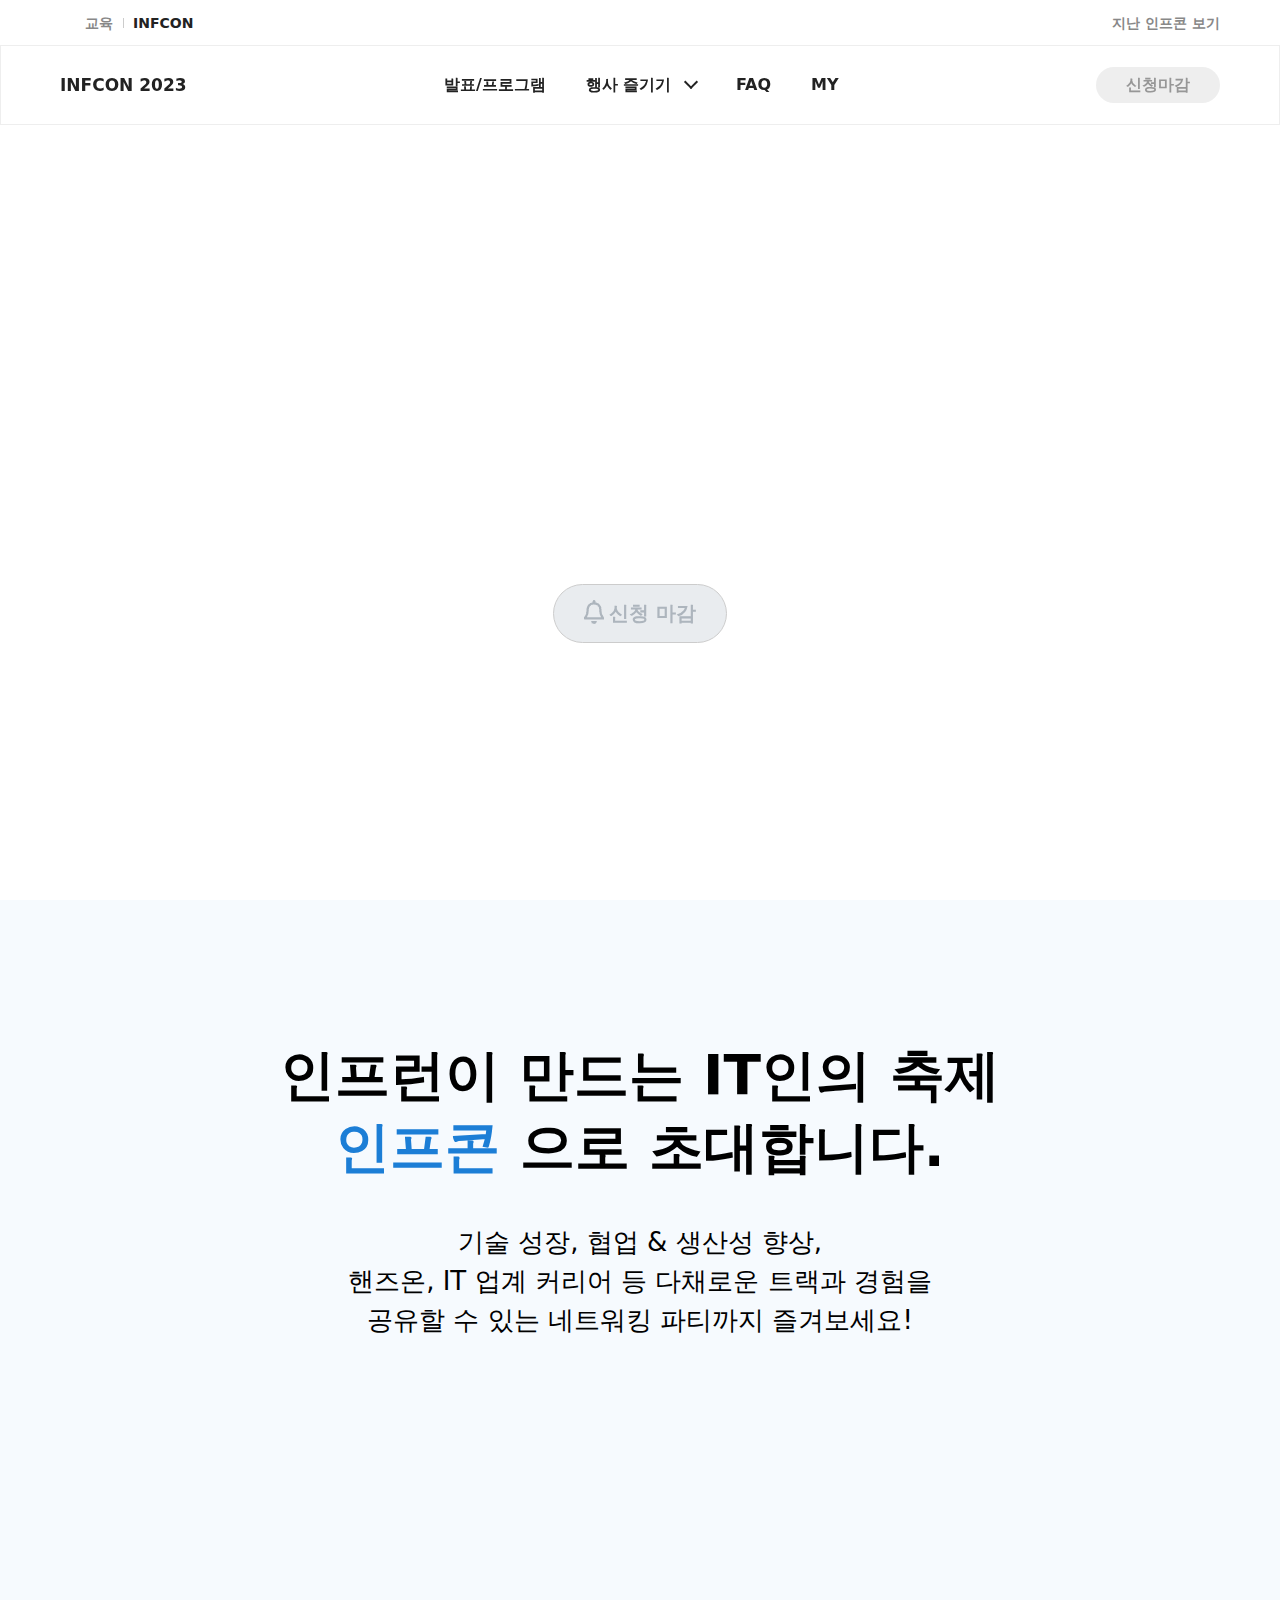
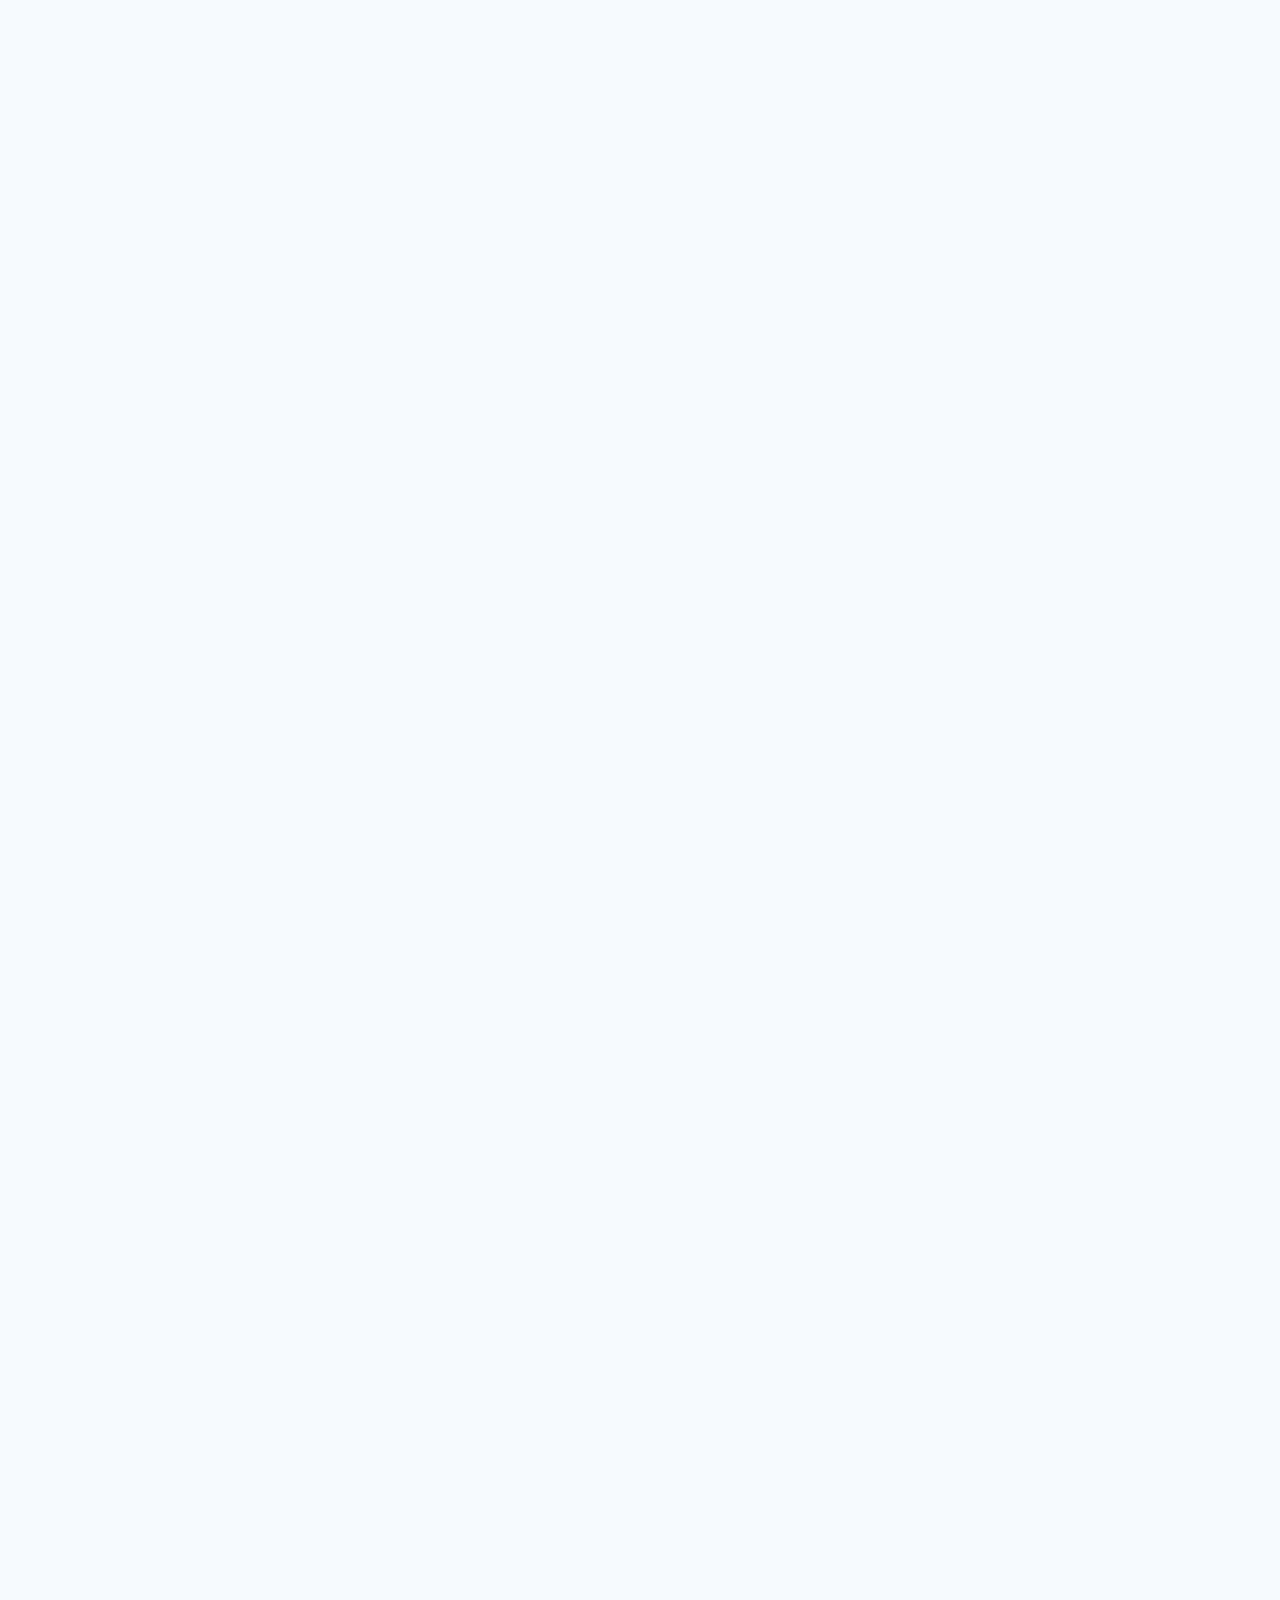
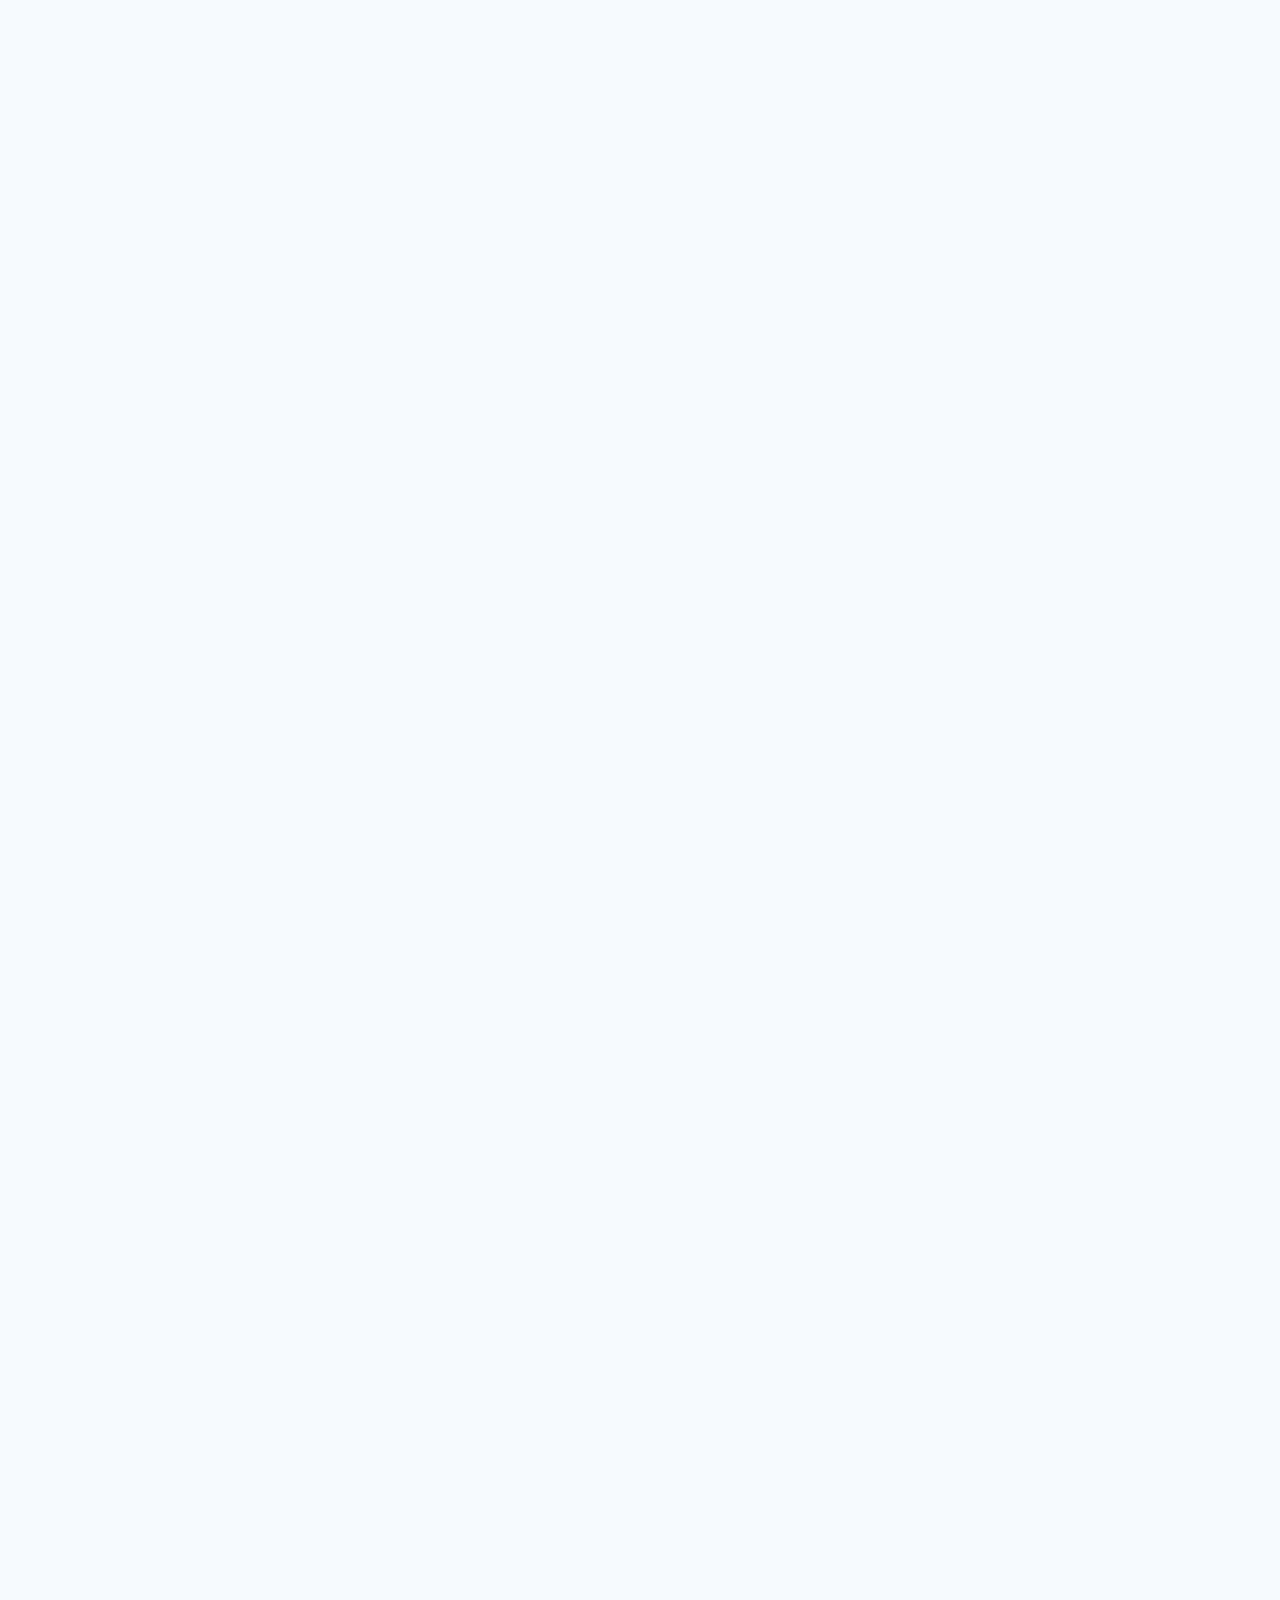
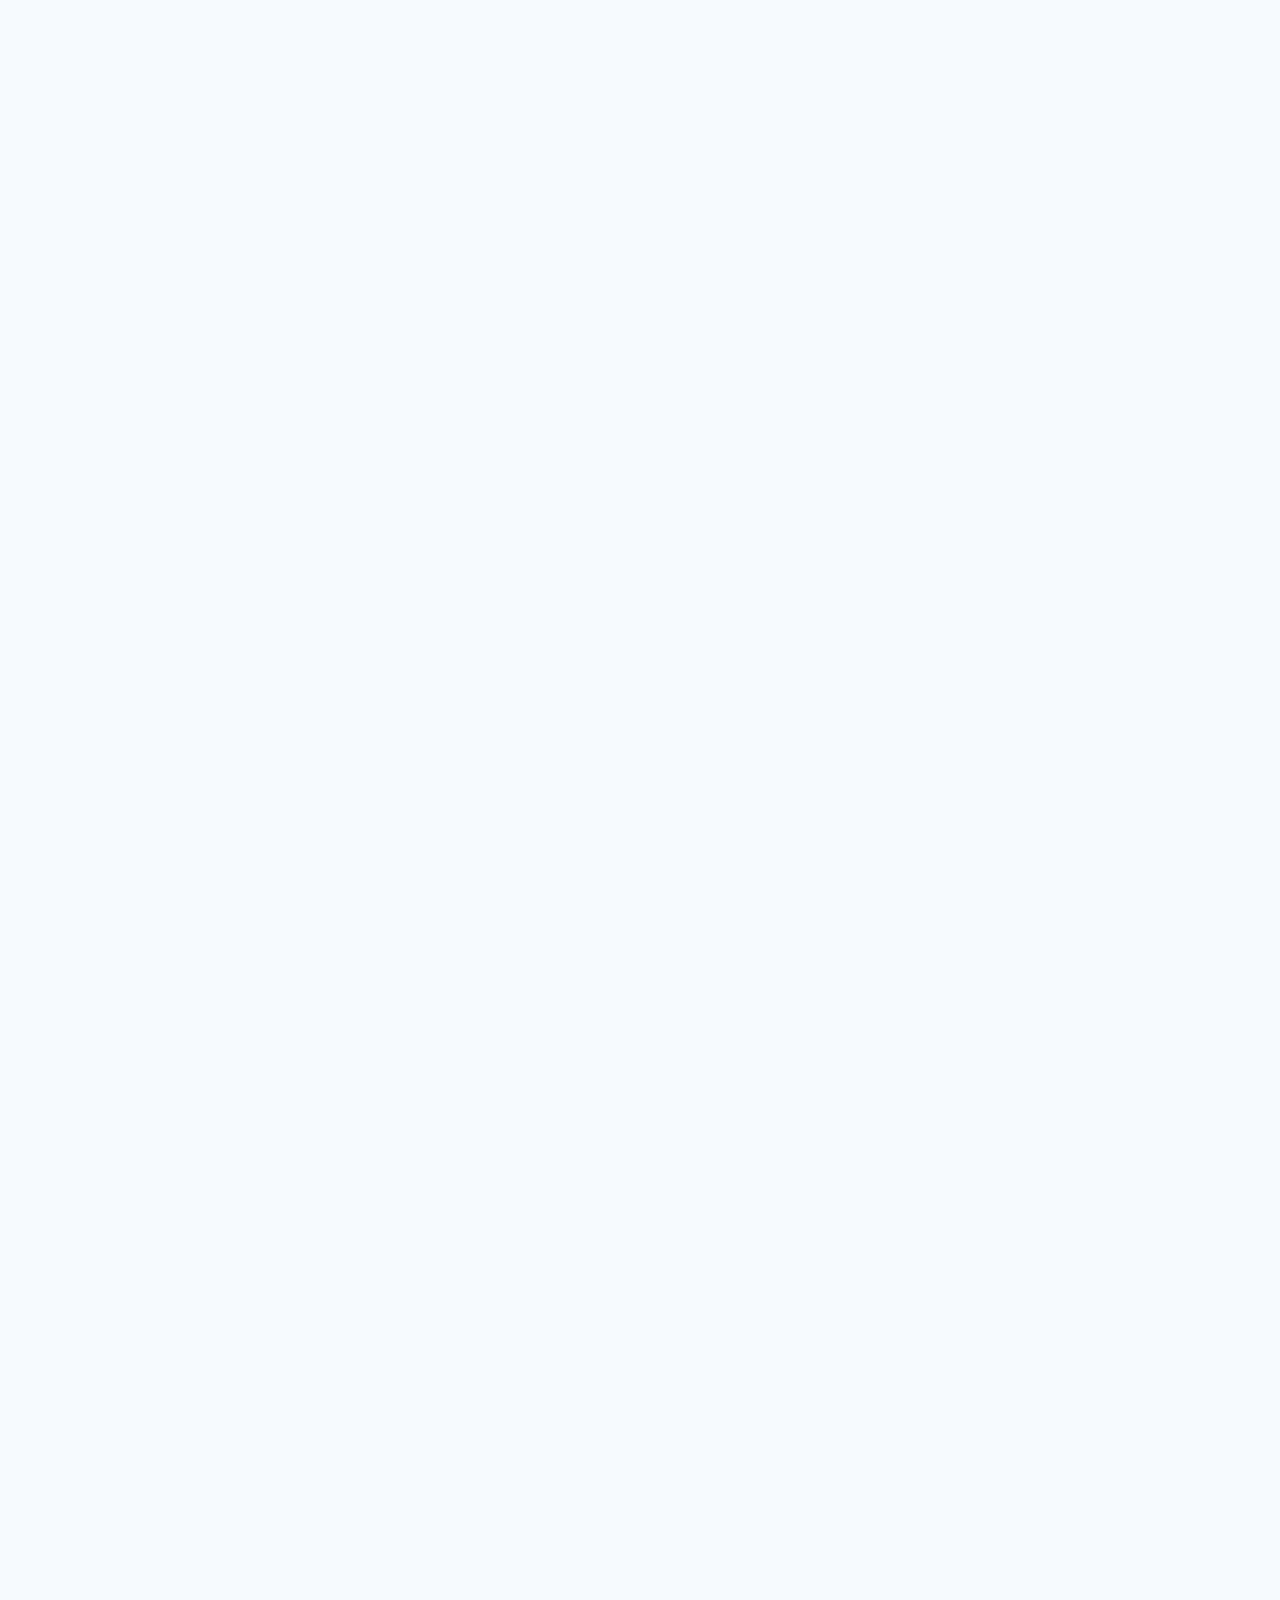
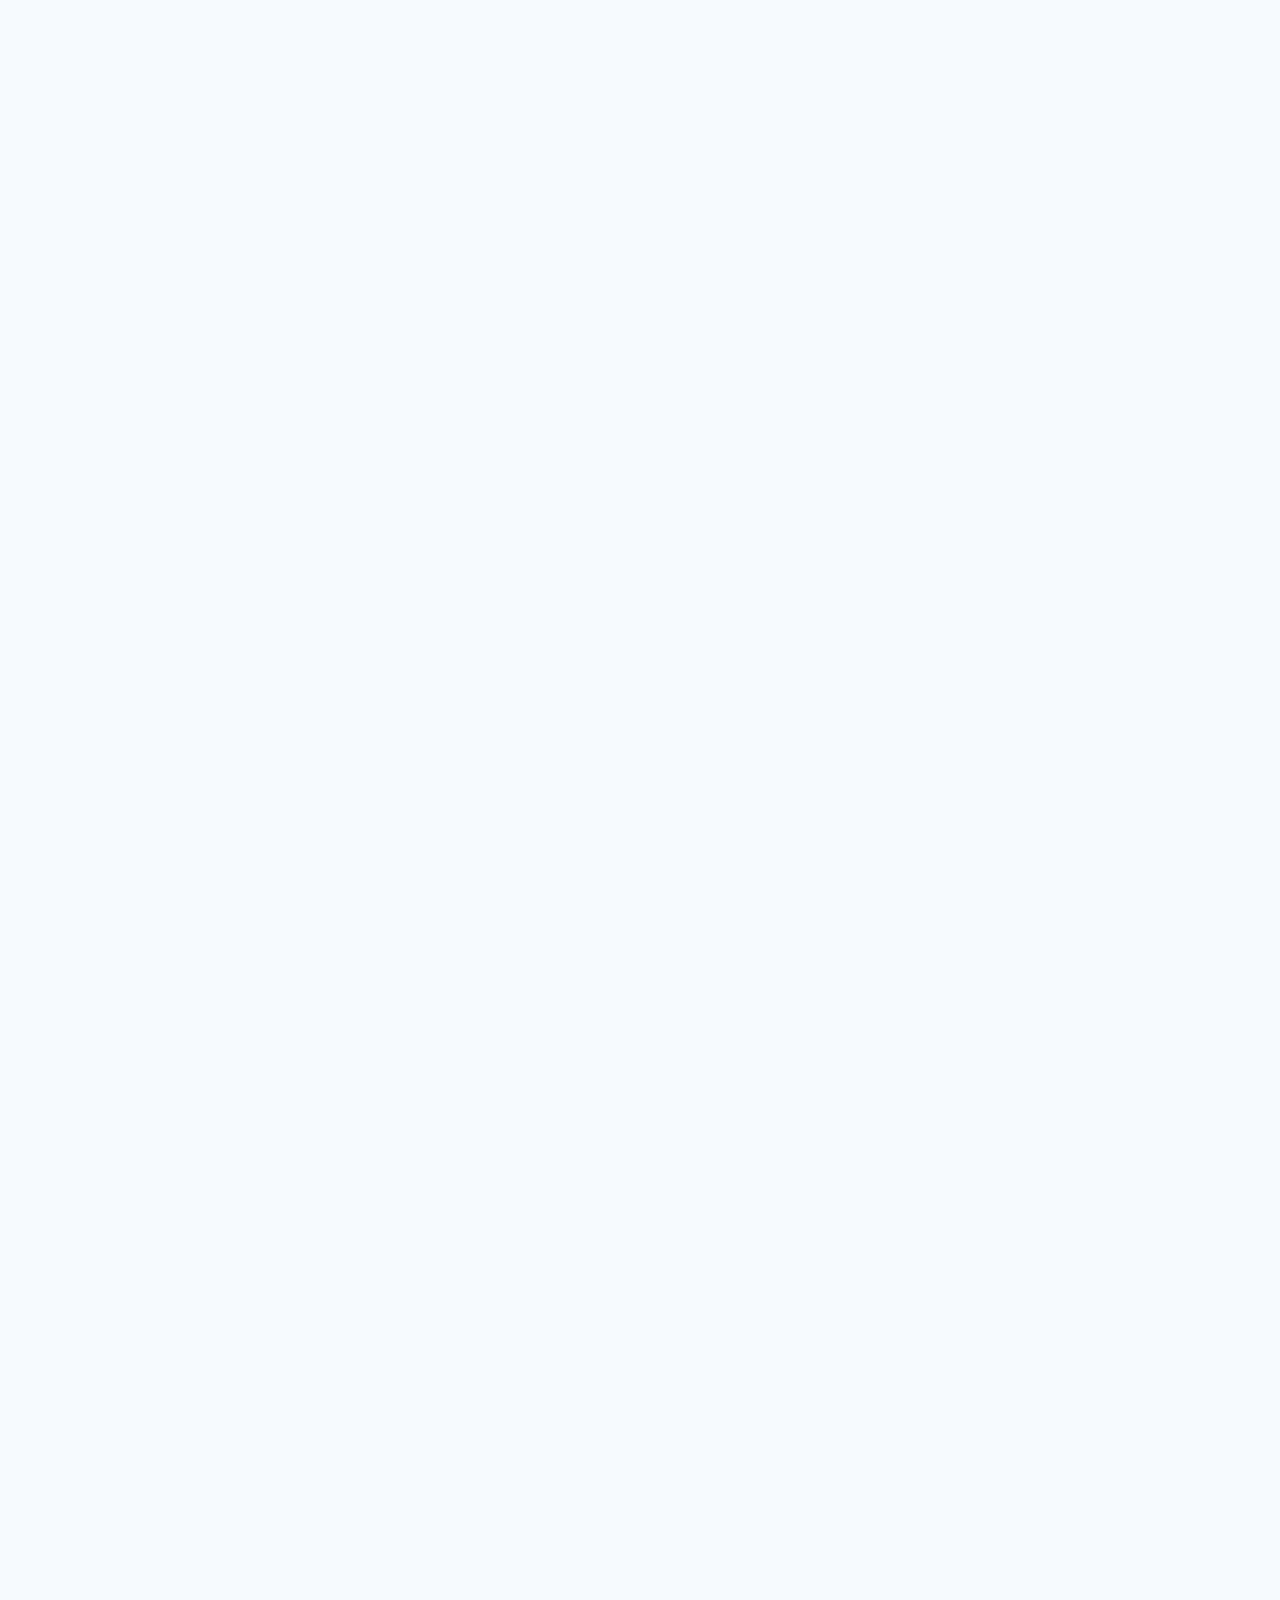
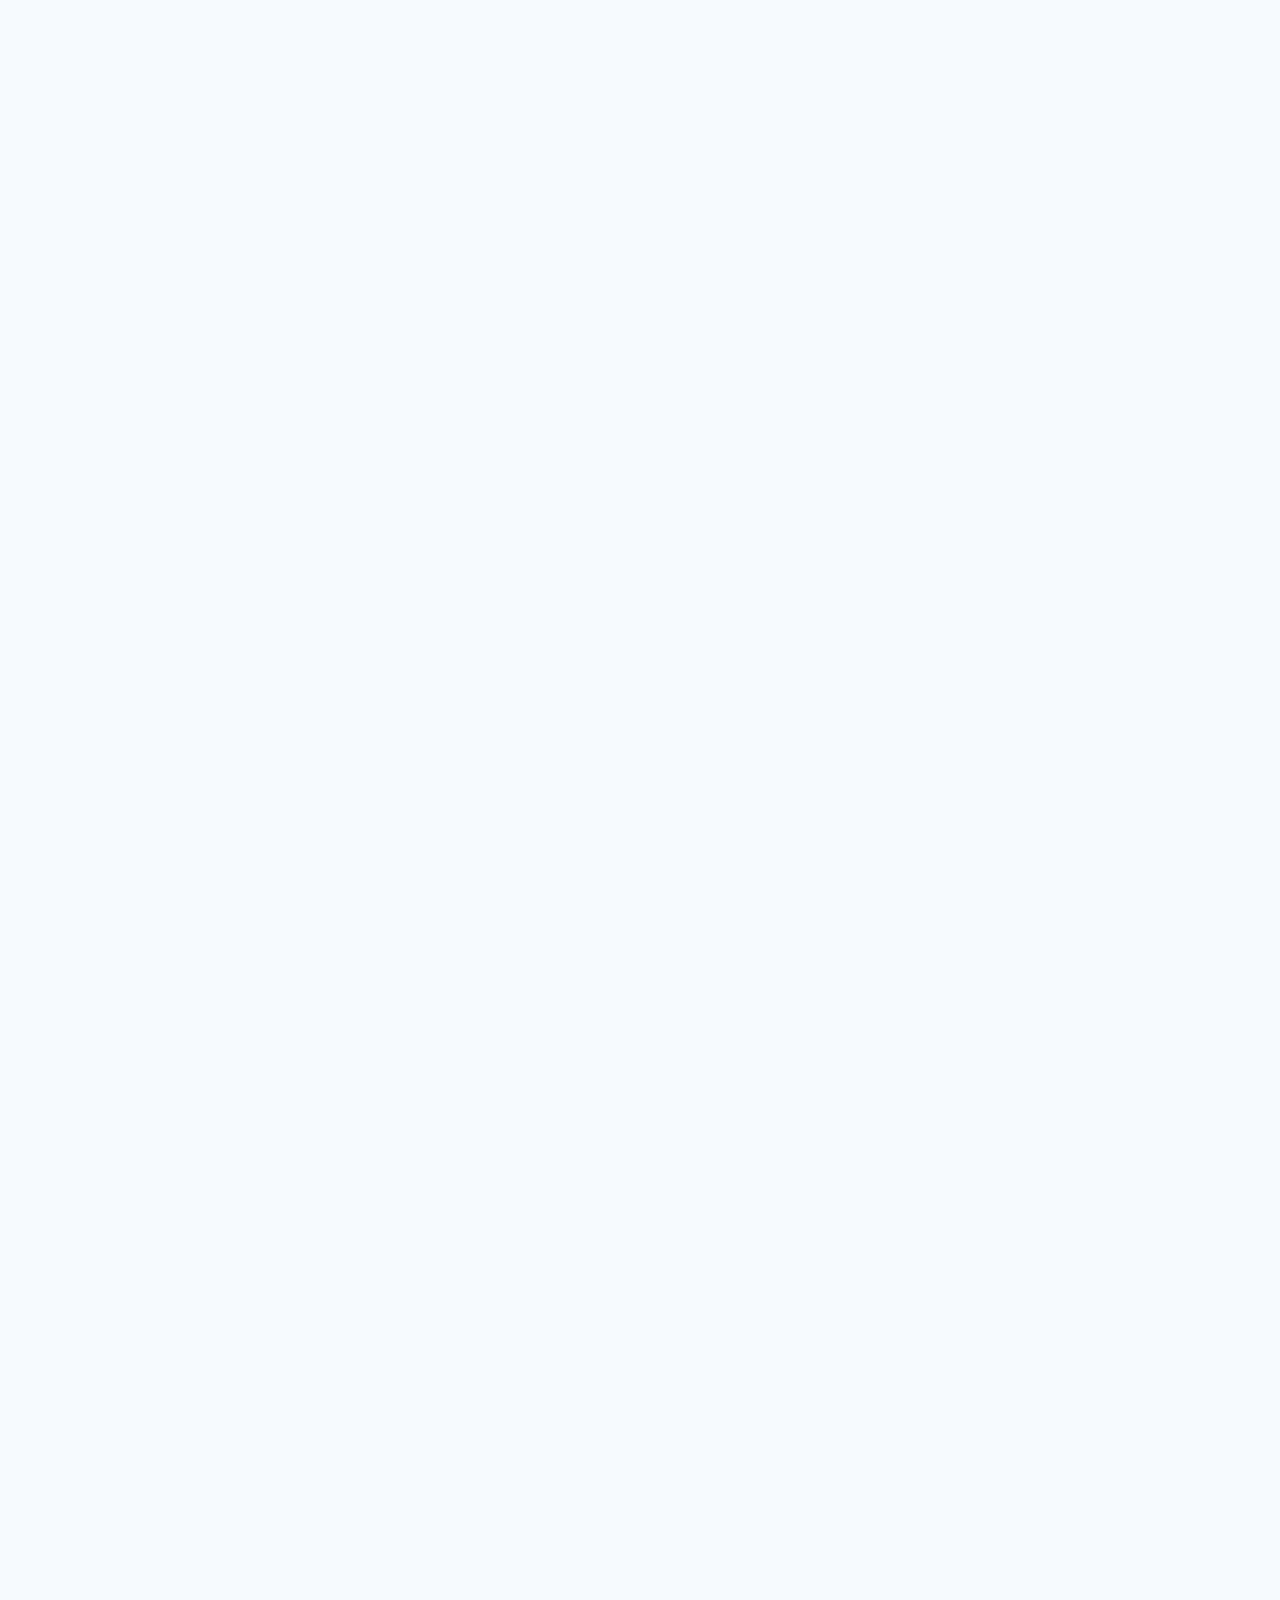
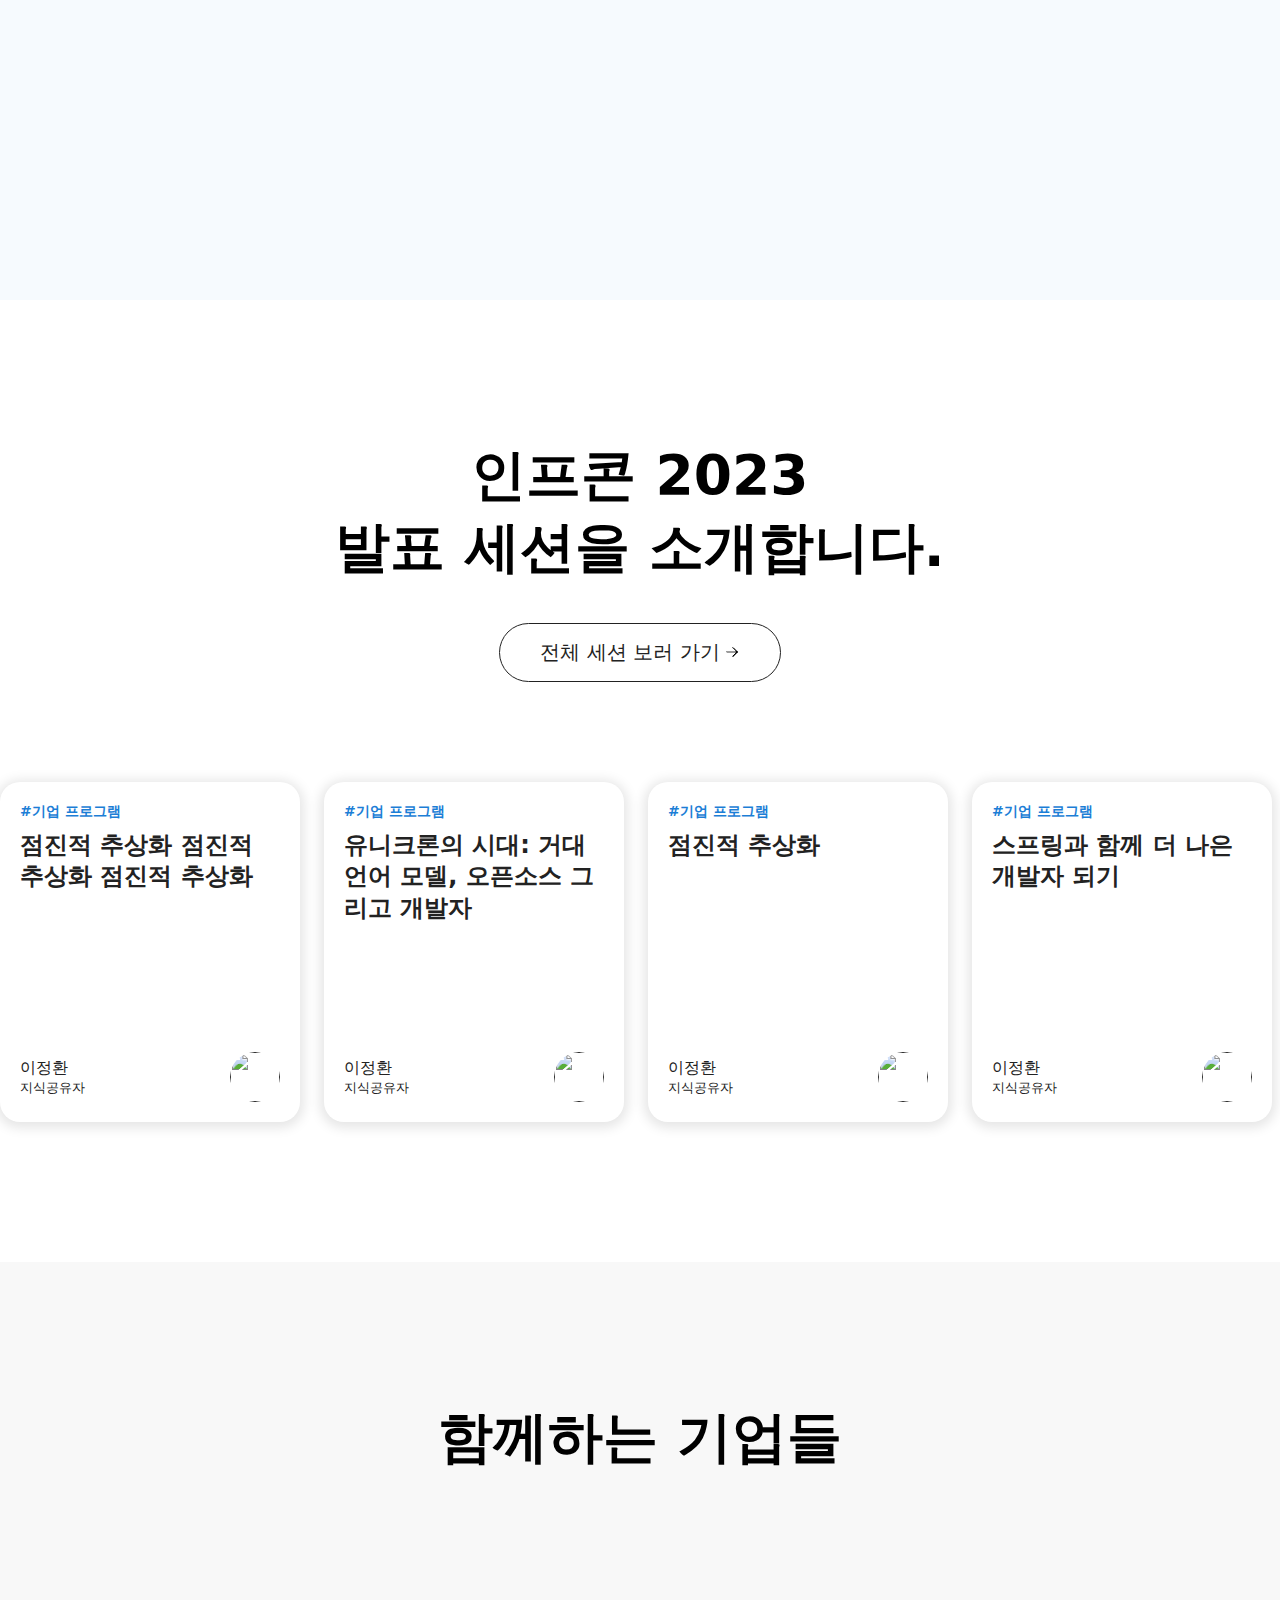
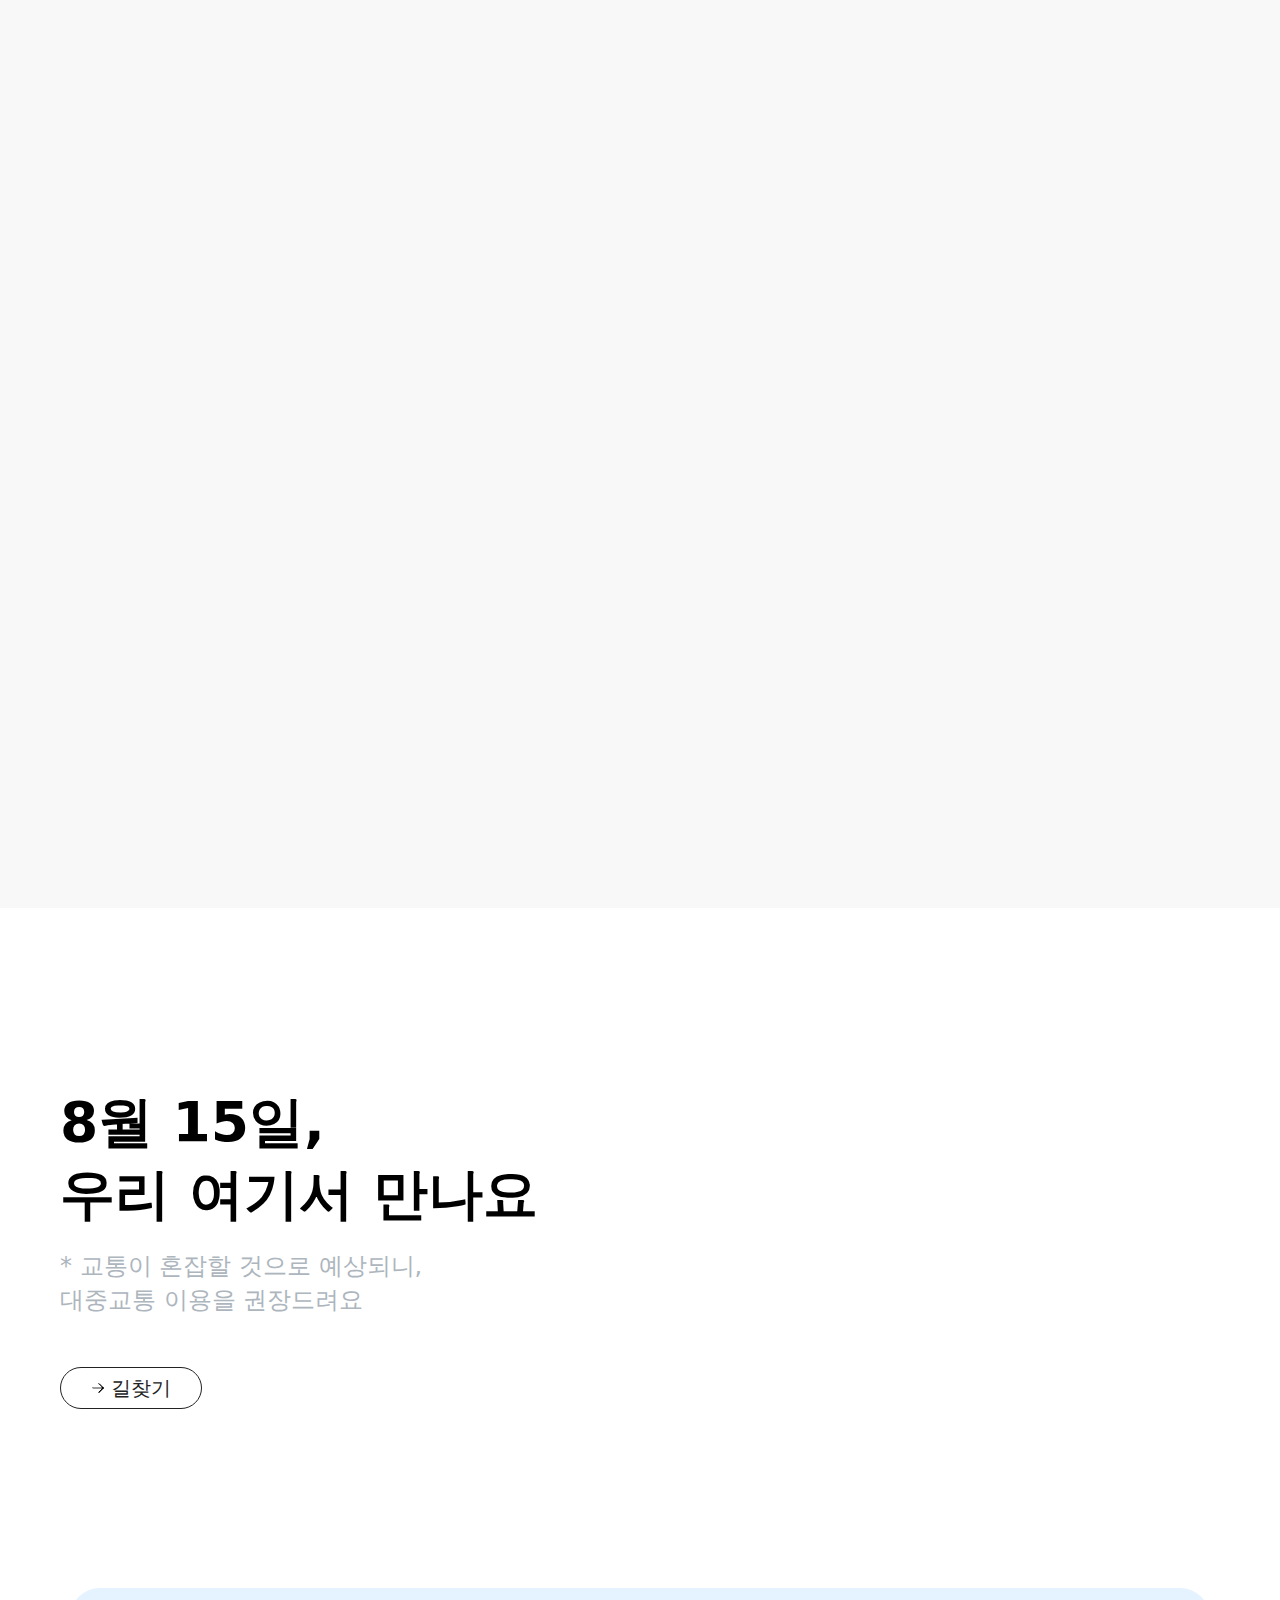
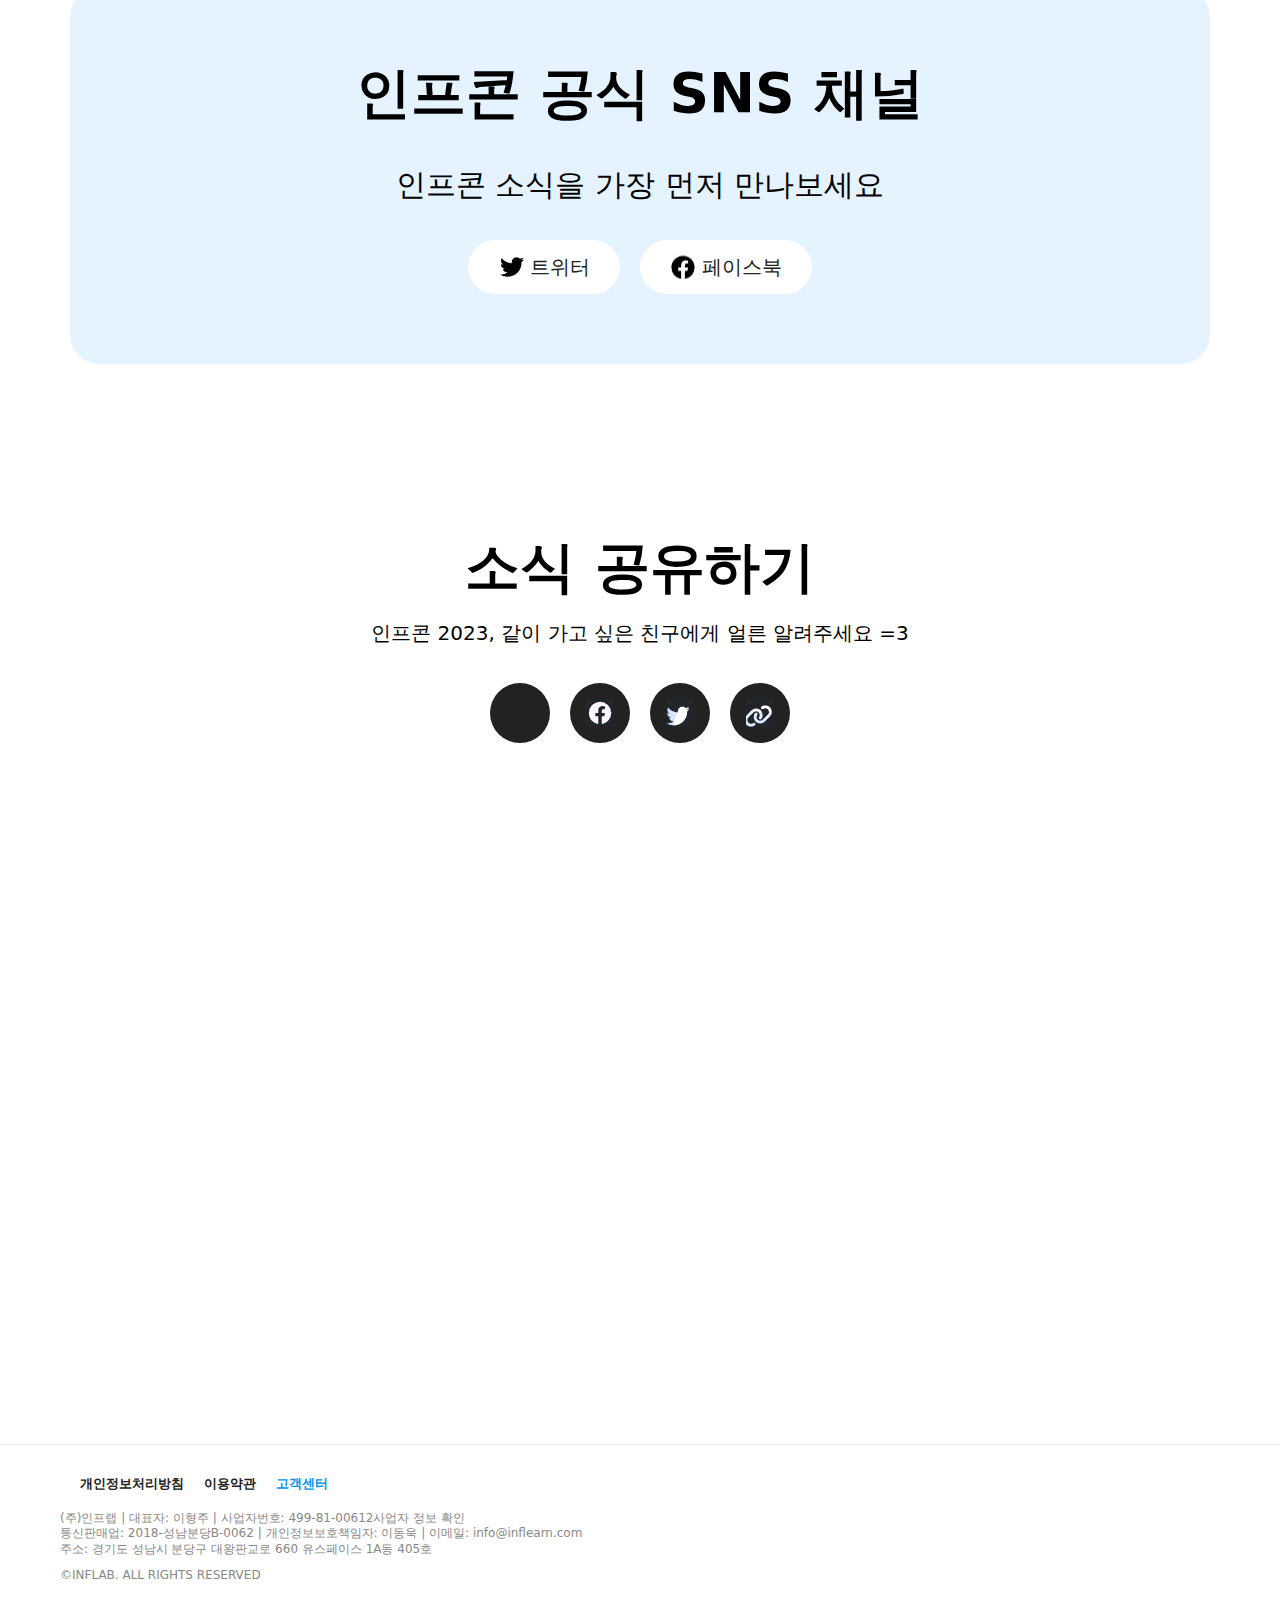
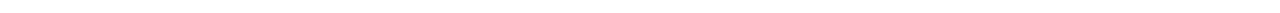
==== commit fdac2aa9: "반응형 | 세션페이지" ====
--- a/002_인프콘2023/index.html
+++ b/002_인프콘2023/index.html
@@ -29,7 +29,7 @@
 					<li class="infcon"><a href="">INFCON</a></li>
 				</ul>
 				<ul class="right">
-					<li><a href="">지난 인프콘 보기</a></li>
+					<li><a href="#">지난 인프콘 보기</a></li>
 				</ul>
 			</div>
 		</div>
@@ -126,7 +126,7 @@
 							<div class="trailer-modal">
 								<div class="container">
 									<button class="btn-close"></button>
-									<iframe width="100%" height="auto" src="https://www.youtube.com/embed/wm8bpujQjKM?autoplay=1" title="YouTube video player" frameborder="0" allow="accelerometer; autoplay; clipboard-write; encrypted-media; gyroscope; picture-in-picture; web-share" allowfullscreen class="youtube-url"></iframe>
+									<iframe width="100%" height="auto" src="https://www.youtube.com/embed/wm8bpujQjKM" title="YouTube video player" frameborder="0" allow="accelerometer; autoplay; clipboard-write; encrypted-media; gyroscope; picture-in-picture; web-share" allowfullscreen class="youtube-url"></iframe>
 								</div>
 							</div>
 						</section>
--- a/002_인프콘2023/css/style.css
+++ b/002_인프콘2023/css/style.css
@@ -140,8 +140,8 @@
 
 .section-session .btn-filter span {
 	background: url(../img/ico_filter.png)no-repeat left;
-	padding-left: 2rem;
-	font-size: 1.6rem;
+	padding-left: 20px;
+	font-size: 16px;
 }
 
 /* 
@@ -237,6 +237,7 @@
 	background-color: rgb(241, 243, 245);
 	border-radius: 20px;
 }
+
 
 .tbody-block>div {
 	padding: 0 0 0 20px;
@@ -290,8 +291,8 @@
 }
 
 .tbody .list .name img {
-	width: 30px;
-	height: 30px;
+	width: 3rem;
+	height: 3rem;
 	object-fit: cover;
 	border-radius: 100%;
 }
@@ -803,7 +804,7 @@
 	text-align: right;
 	position: absolute;
 	right: 0;
-	top: 0;
+	top: -32px;
 }
 .invite3 .trailer-modal iframe {
     width: 100%;
@@ -916,7 +917,7 @@
 }
 
 .section-share {
-	height: 1000px;
+	height: 1900px;
 	/* padding-top: 93%; */
 	/* padding-bottom: 94%; */
 	background: #fff;
@@ -964,9 +965,98 @@
 }
 
 /* 반응형 */
+
+
+.w1000show {
+	display: none;
+	padding: 6px 0 0;
+}
+@media (max-width:1000px) {
+	.br--hide {
+		display: none;
+	}
+	/* Sesstion Page */
+	.w1000show {
+		display:block;
+	}
+	.thead {
+		display: none;
+	}
+	.tbody {
+		flex-direction: column;
+	}
+	.tbody .big {
+		z-index: 10;
+		top:193px;
+		width: 100%;
+		height: 50px;
+		background: #fff;
+		border-bottom: 1px solid #000;
+	}
+	.tbody .big span {
+		display: inline-block;
+		font-size: 27px;
+		font-weight: bold;
+	}
+	.tbody .big span::before {
+		content: "";
+    display: inline-block;
+    width: 9px;
+    height: 3px;
+    background: #000;
+    margin-right: 4px;
+    vertical-align: 7px;
+		margin: 0 8px 0 6px;
+	}
+	.tbody-block.start .tmiddle{
+		margin-top: 0;
+	}
+	.tmiddle {
+		margin: 30px -20px;
+		height:65px;
+	}
+	.tmiddle .location {
+		padding:0 0 0 23px;
+	}
+	.tmiddle .list li:nth-child(1) {
+		display: none;
+	}
+	.tmiddle li:nth-child(3) {
+		font-weight: bold;
+	}
+	.tmiddle li:nth-child(3) small {
+		font-weight: normal;
+	}
+	.tbody-block.start .tmiddle li:nth-child(3), 
+	.tbody-block.last .tmiddle li:nth-child(3) 
+	{
+		display: none;
+	}
+	.tbody-block.start .last {
+		font-weight: bold;
+	}
+	.tbody-block.start .last small {
+		font-weight: normal;
+	}
+	.tbody-block.block1 .last {
+		display: none;
+	}
+	.program .big small {
+		display: inline-block;
+		font-size:27px;
+	}
+	.program .table > div~div {
+    margin: 20px -20px 0;
+	}
+
+	
+}
+
+
+
 @media (max-width:768px) {
 	html {
-		font-size: 7px;
+		font-size: 8px;
 	}
 	img {
 		width:100%;
@@ -1014,7 +1104,7 @@
 		gap: 7rem;
 	}
 	.section-share {
-    height: 1015px;
+    height: 1715px;
 	}
 	.section-invite .message {
     width: min(300px, calc(100vw - 32px));
@@ -1062,6 +1152,52 @@
     padding-top: 2rem;
 	}
 
+
+	/* Session page */
+	.tbody .list {
+		flex-direction: column;
+    align-items: flex-start;
+		padding-left: 6rem;
+	}
+	.tbody .list .location {
+		position: absolute;
+		left:0;
+	}
+	.tbody .list li.name {
+		order: 3;
+		align-items: flex-end;
+		padding: 1rem 0 0;
+	}
+	.tbody .list .name small {
+		display: inline-block;
+	}
+	.tbody .list .name img {
+		width: 2rem;
+		height: 2rem;
+	}
+	.tbody .btn-add {
+		width:5rem;
+		background-position: center;
+	}
+	.tbody .btn-add span {
+		display: none;
+	}
+
+	.table .list .location {
+		width: 80px;
+	}
+
+	.program .tbody .big, 
+	.program .tbody .row 
+	{
+		padding: 0 20px;
+	}
+
+	.program .tbody .list .link {
+    width: 100%;
+    margin: -6px 0 -20px 0;
+	}
+	
 	.pc {
 		display: none;
 	}
@@ -1071,8 +1207,31 @@
 	.header .mo {
 		display: block;
 	}
+
+	.br--hide {
+		display: none;
+	}
+
 	
 }
 
+@media (max-width:480px){
+	html {
+		font-size: 7px;
+	}
+	.section-share {
+    height: 980px;
+	}
+
+
+	/* Session page */
+	.tbody-block>div {
+    padding: 0 0 0 0px;
+	}
+	.section-session .btn-filter span {
+    padding-left: 20px;
+	}
+}
+
 
 /* 공통 */
--- a/002_인프콘2023/css/components.css
+++ b/002_인프콘2023/css/components.css
@@ -20,6 +20,7 @@
 .tab-type1 li a {
 	display: block;
 	padding: 10px 20px;
+	font-size: 16px;
 }
 
 .tab-type1 li:hover {
@@ -527,6 +528,9 @@
 
 /* 반응형 */
 @media (max-width:768) {
+	html {
+		font-size: 8px;
+	}
 	.list-type2 .block__title {
 		height: 200px;
     font-size: 3.4rem;
@@ -537,4 +541,10 @@
 	.btn-end {
     padding: 2.5rem 5rem;
 	}
+}
+
+@media (max-width:480) {
+	html {
+		font-size: 7px;
+	}
 }--- a/002_인프콘2023/css/layout.css
+++ b/002_인프콘2023/css/layout.css
@@ -6,6 +6,7 @@
 	position:fixed;
 	width:100%;
 	height:45px;
+	line-height: 45px;
 	display:flex;
 	align-items: center;
 	justify-content: center;
@@ -207,6 +208,9 @@
 }
 
 @media (max-width:768px) {
+	html {
+		font-size:8px;
+	}
 
 	.gnb {
 		display: none;
@@ -339,3 +343,9 @@
 		text-align: center;
 	}
 }
+
+@media (max-width:480) {
+	html {
+		font-size: 7px;
+	}
+}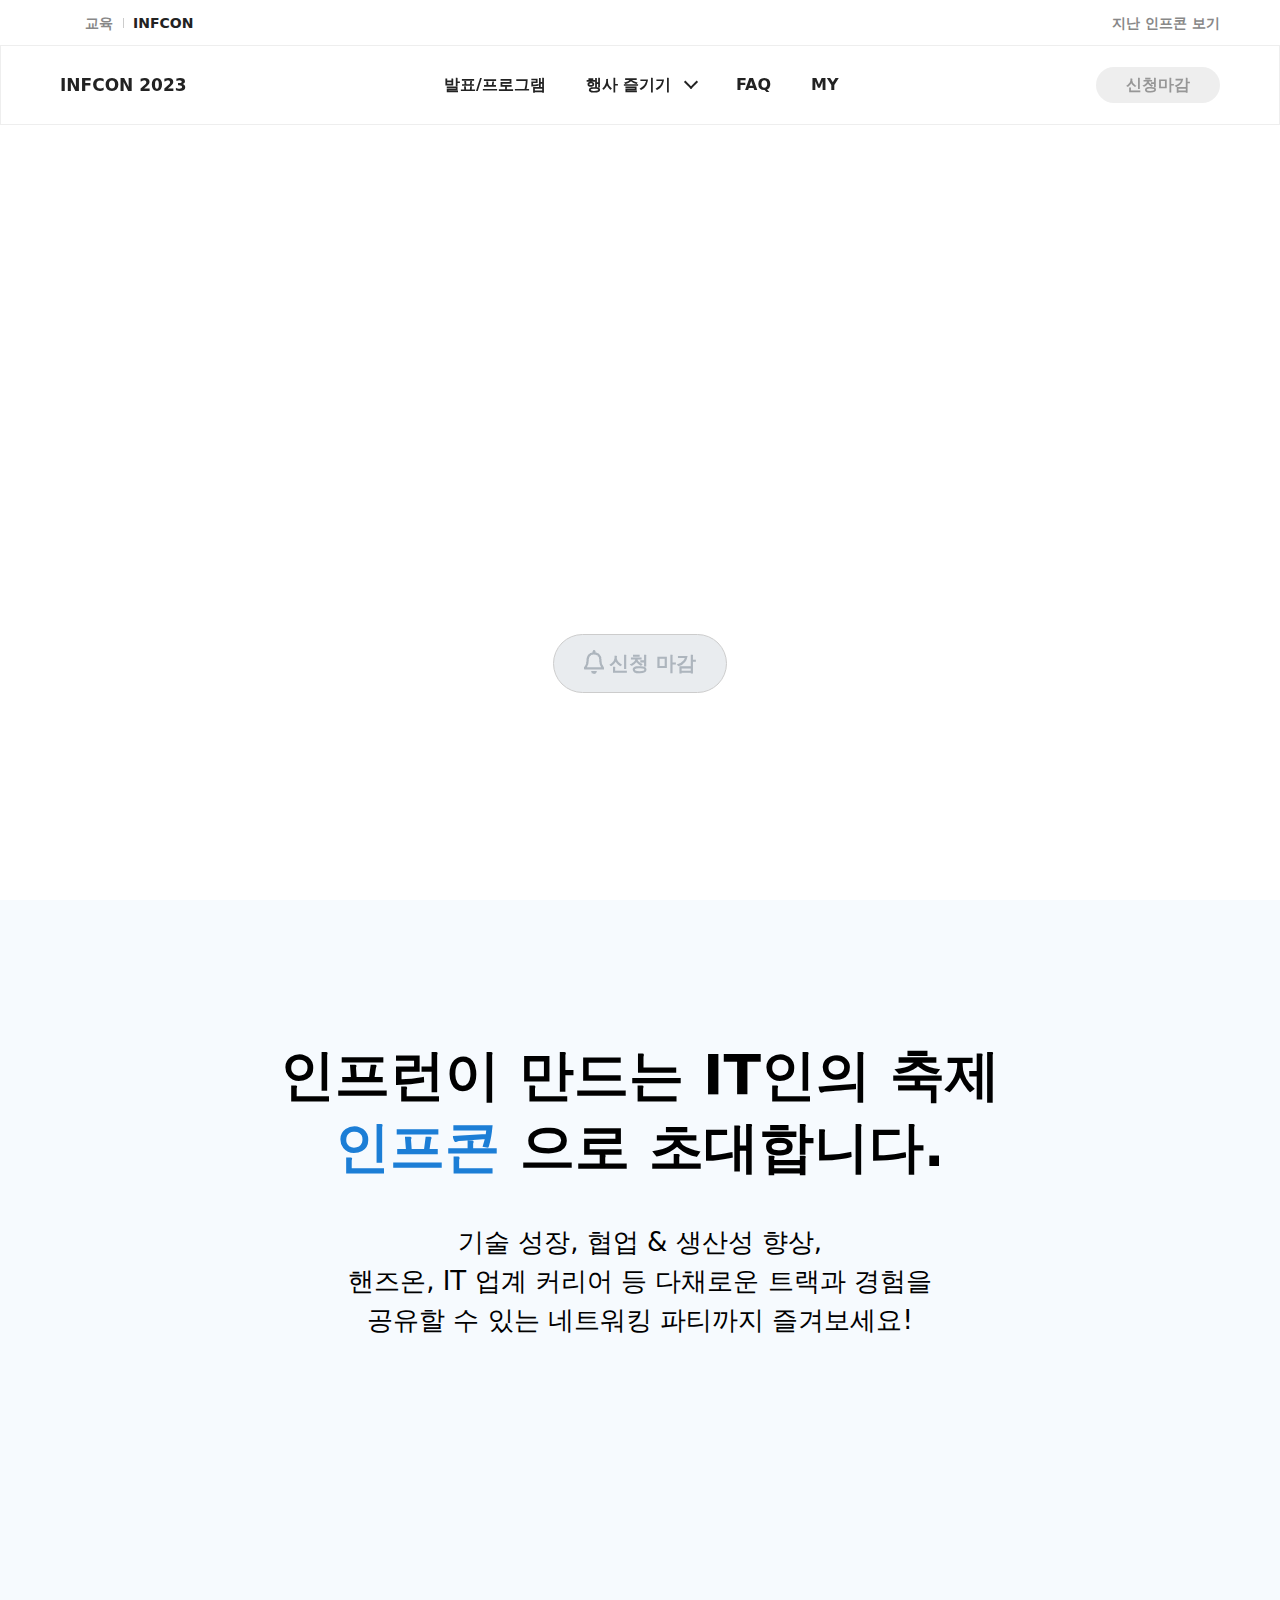
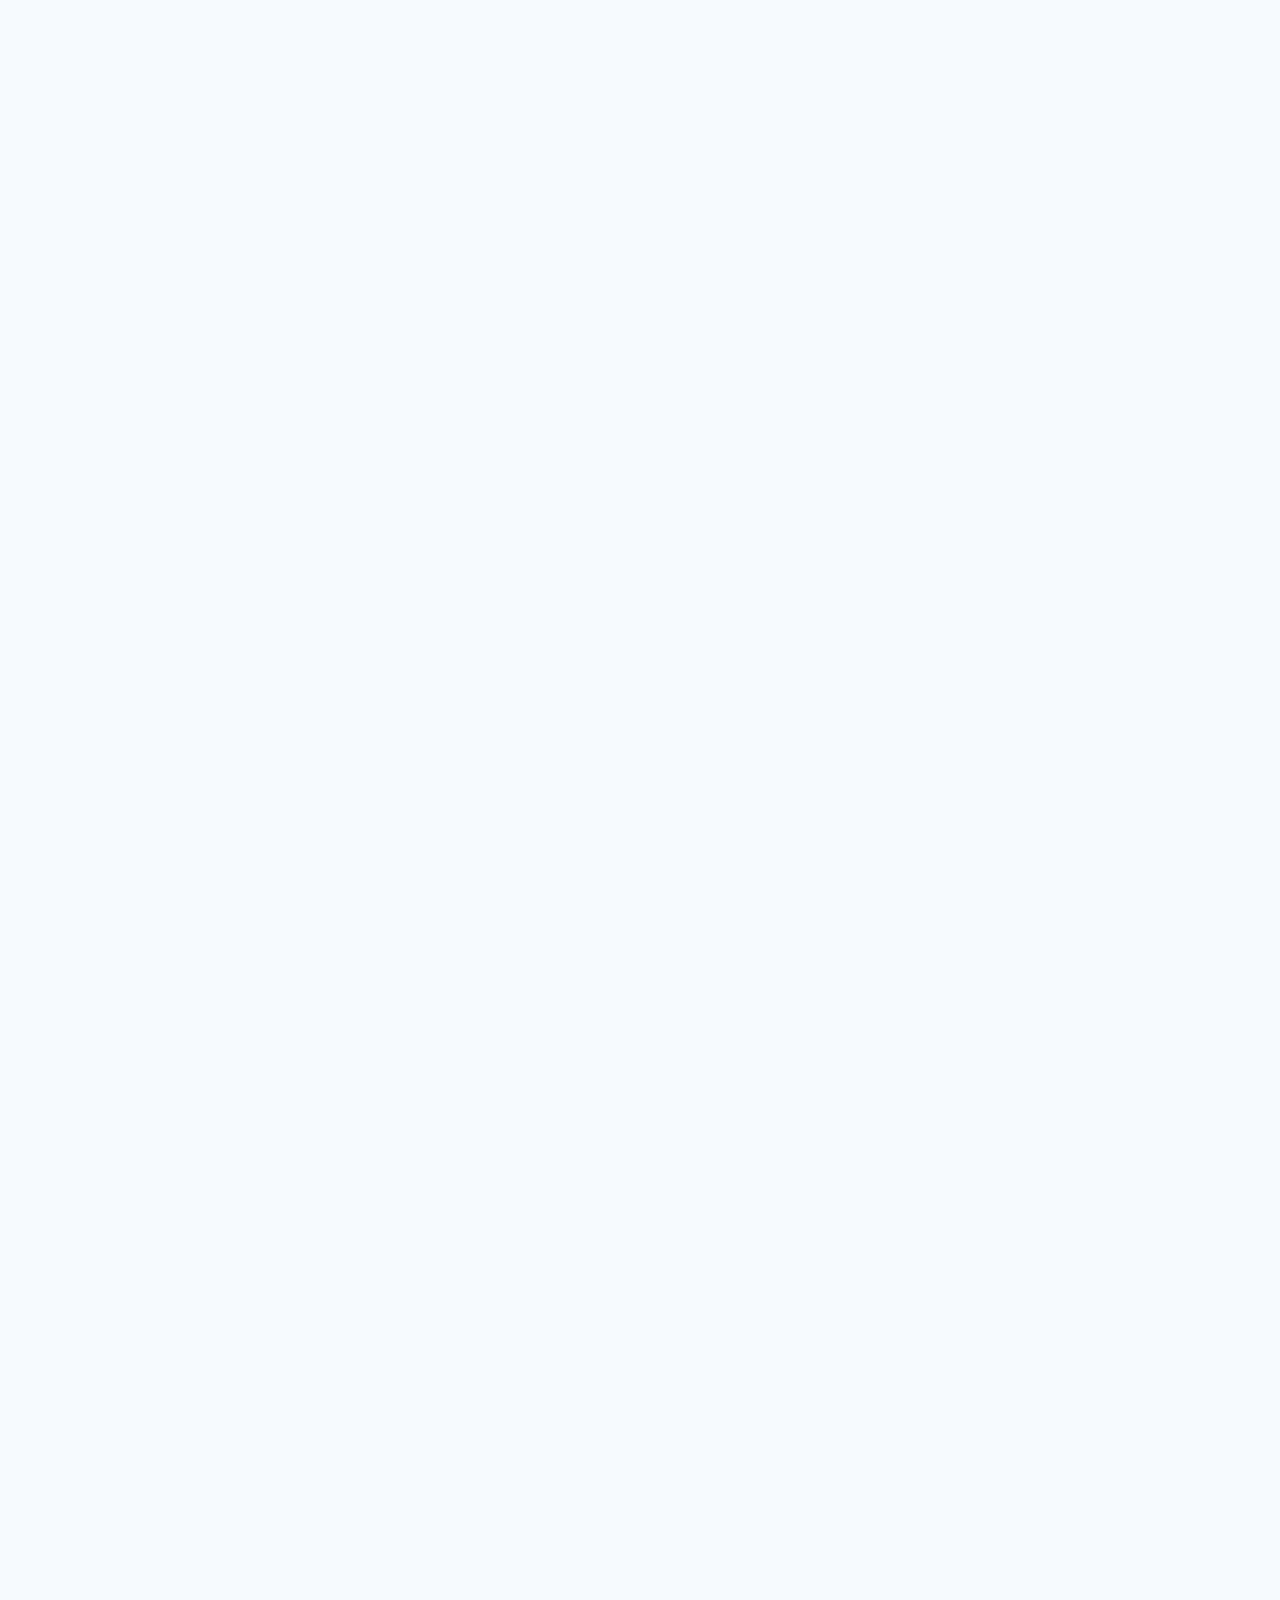
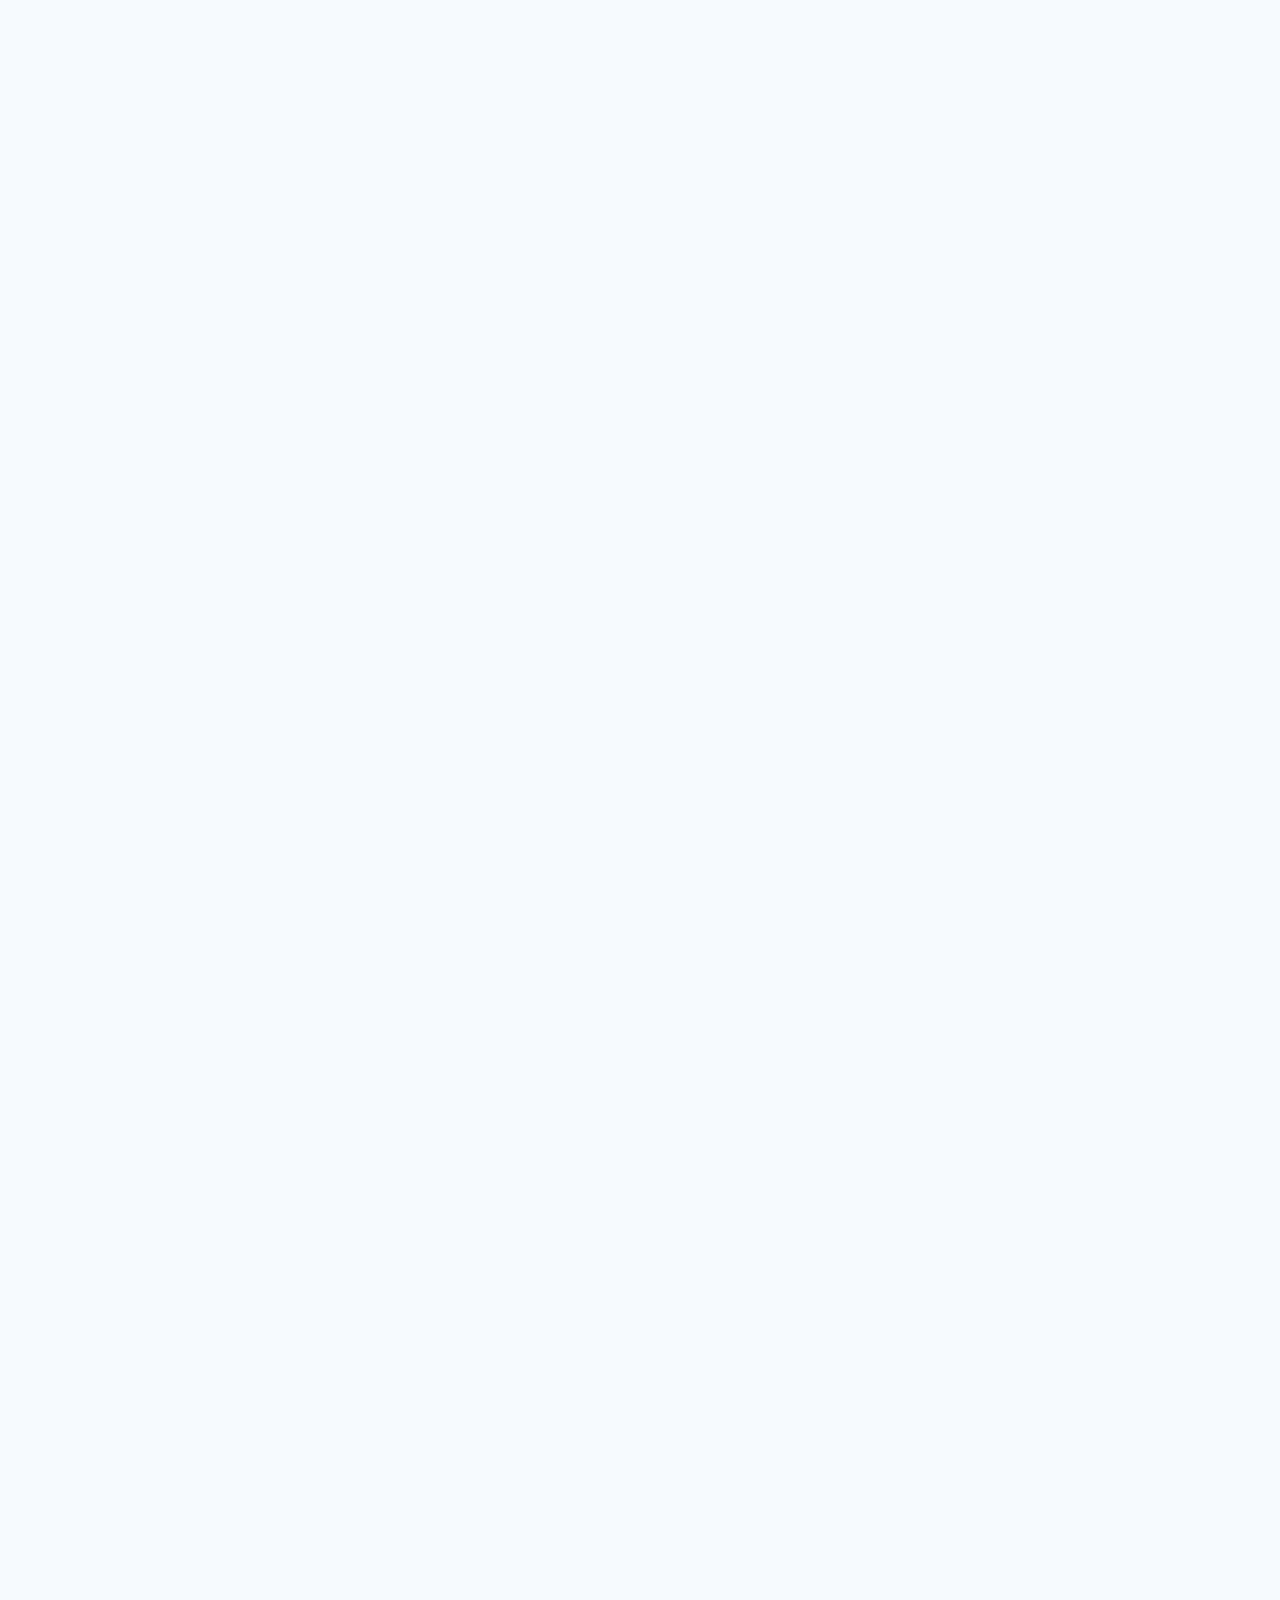
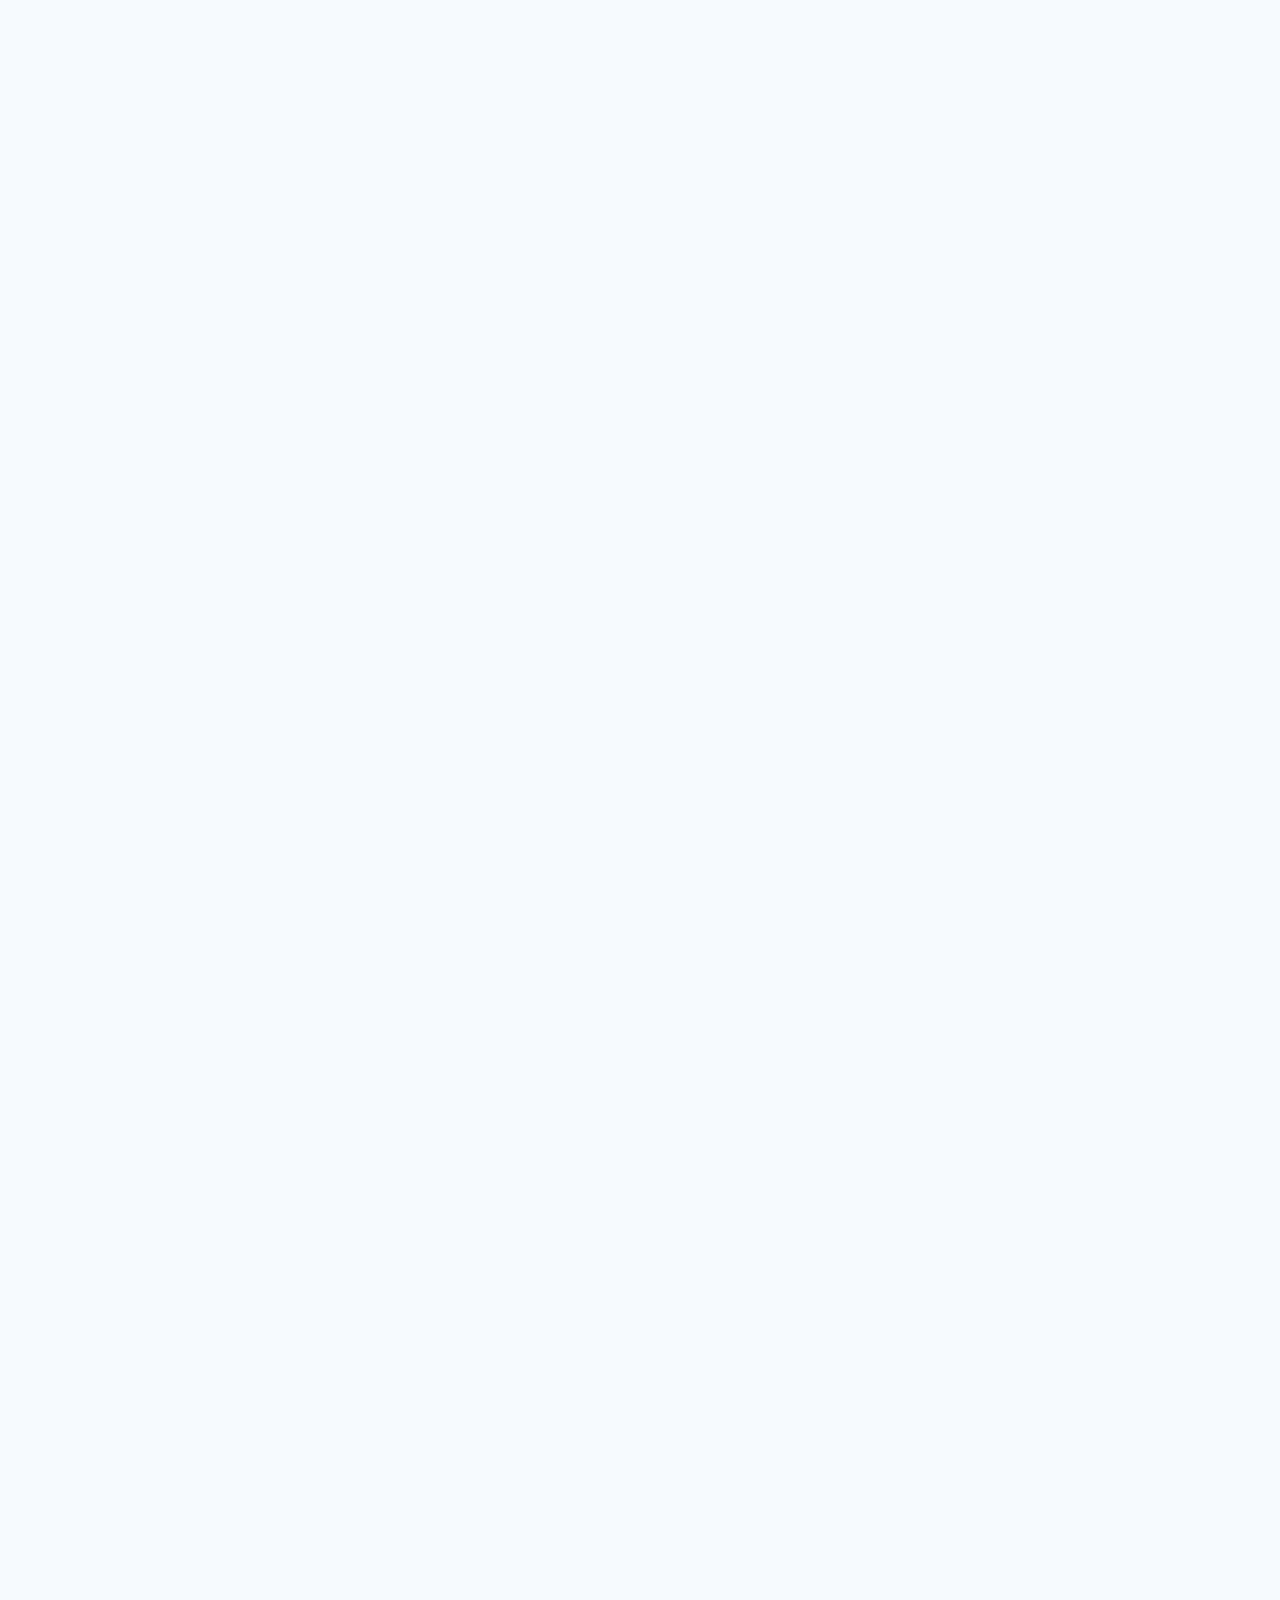
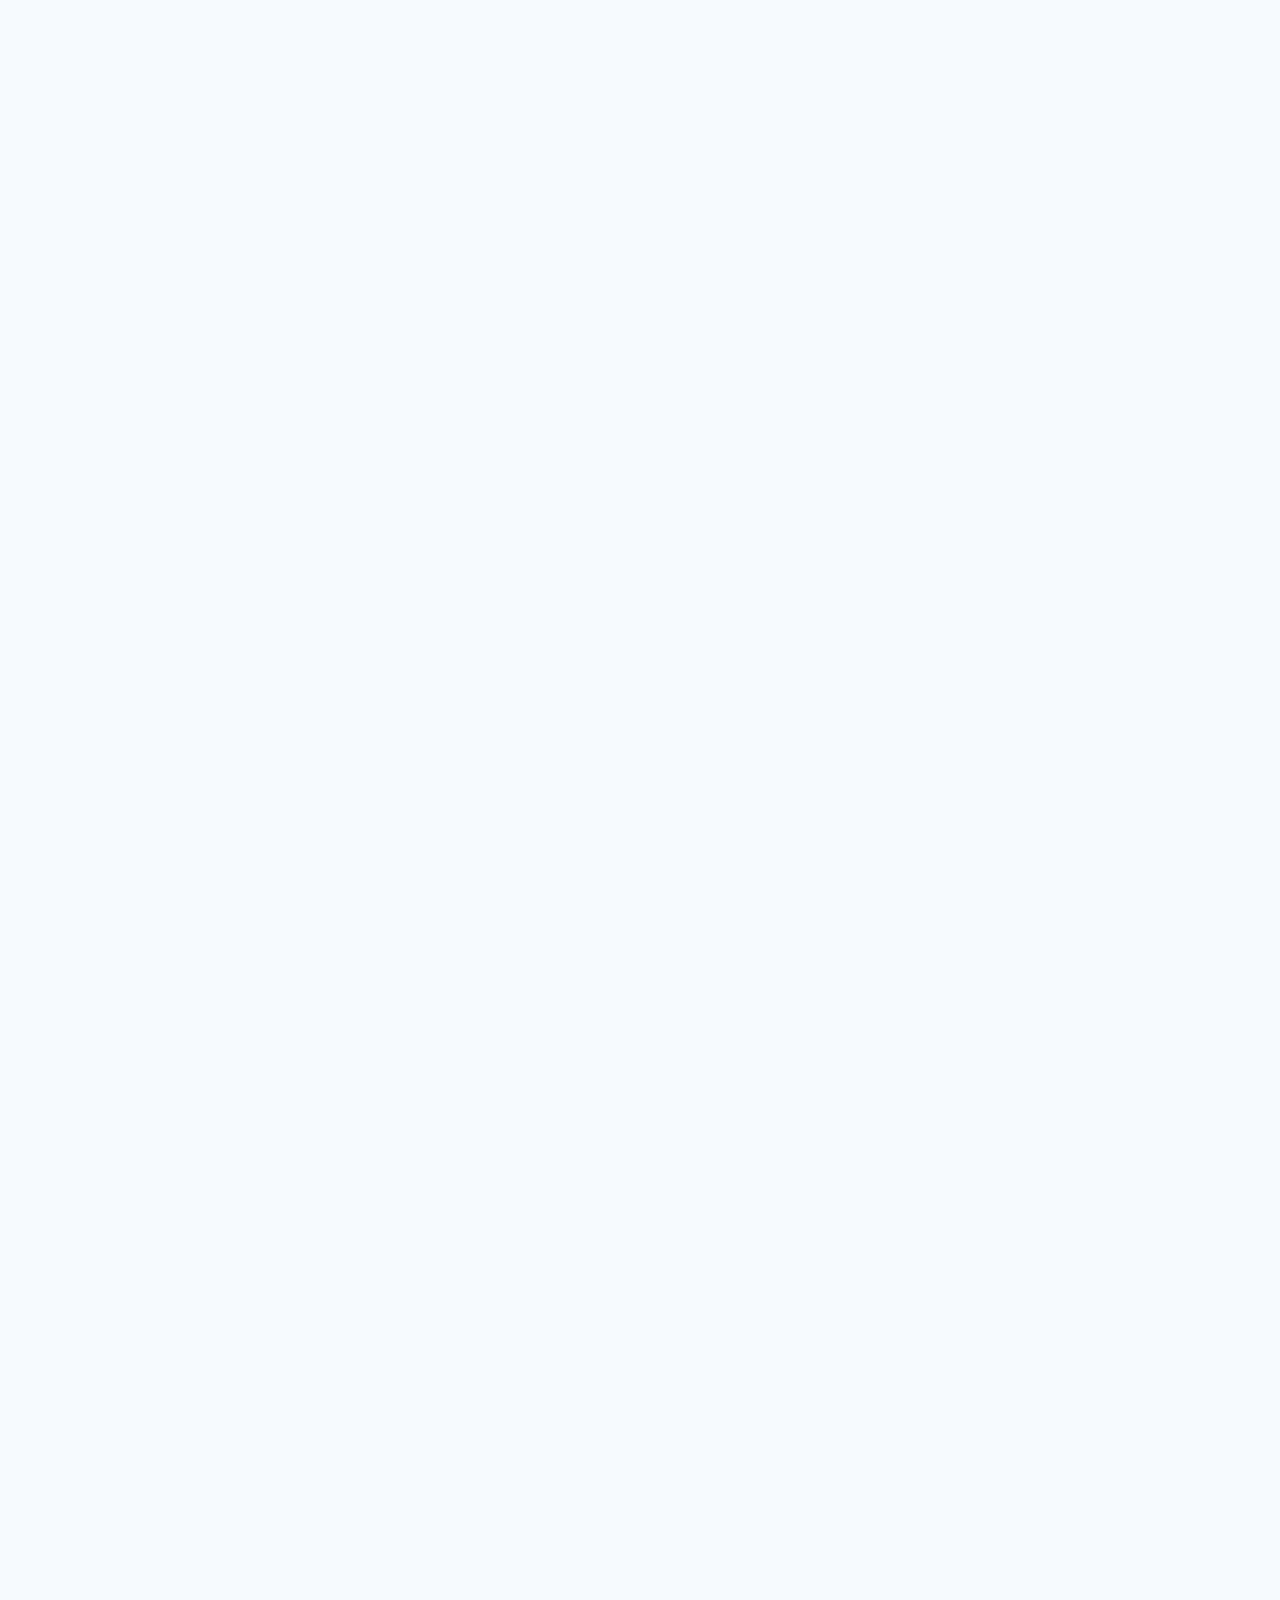
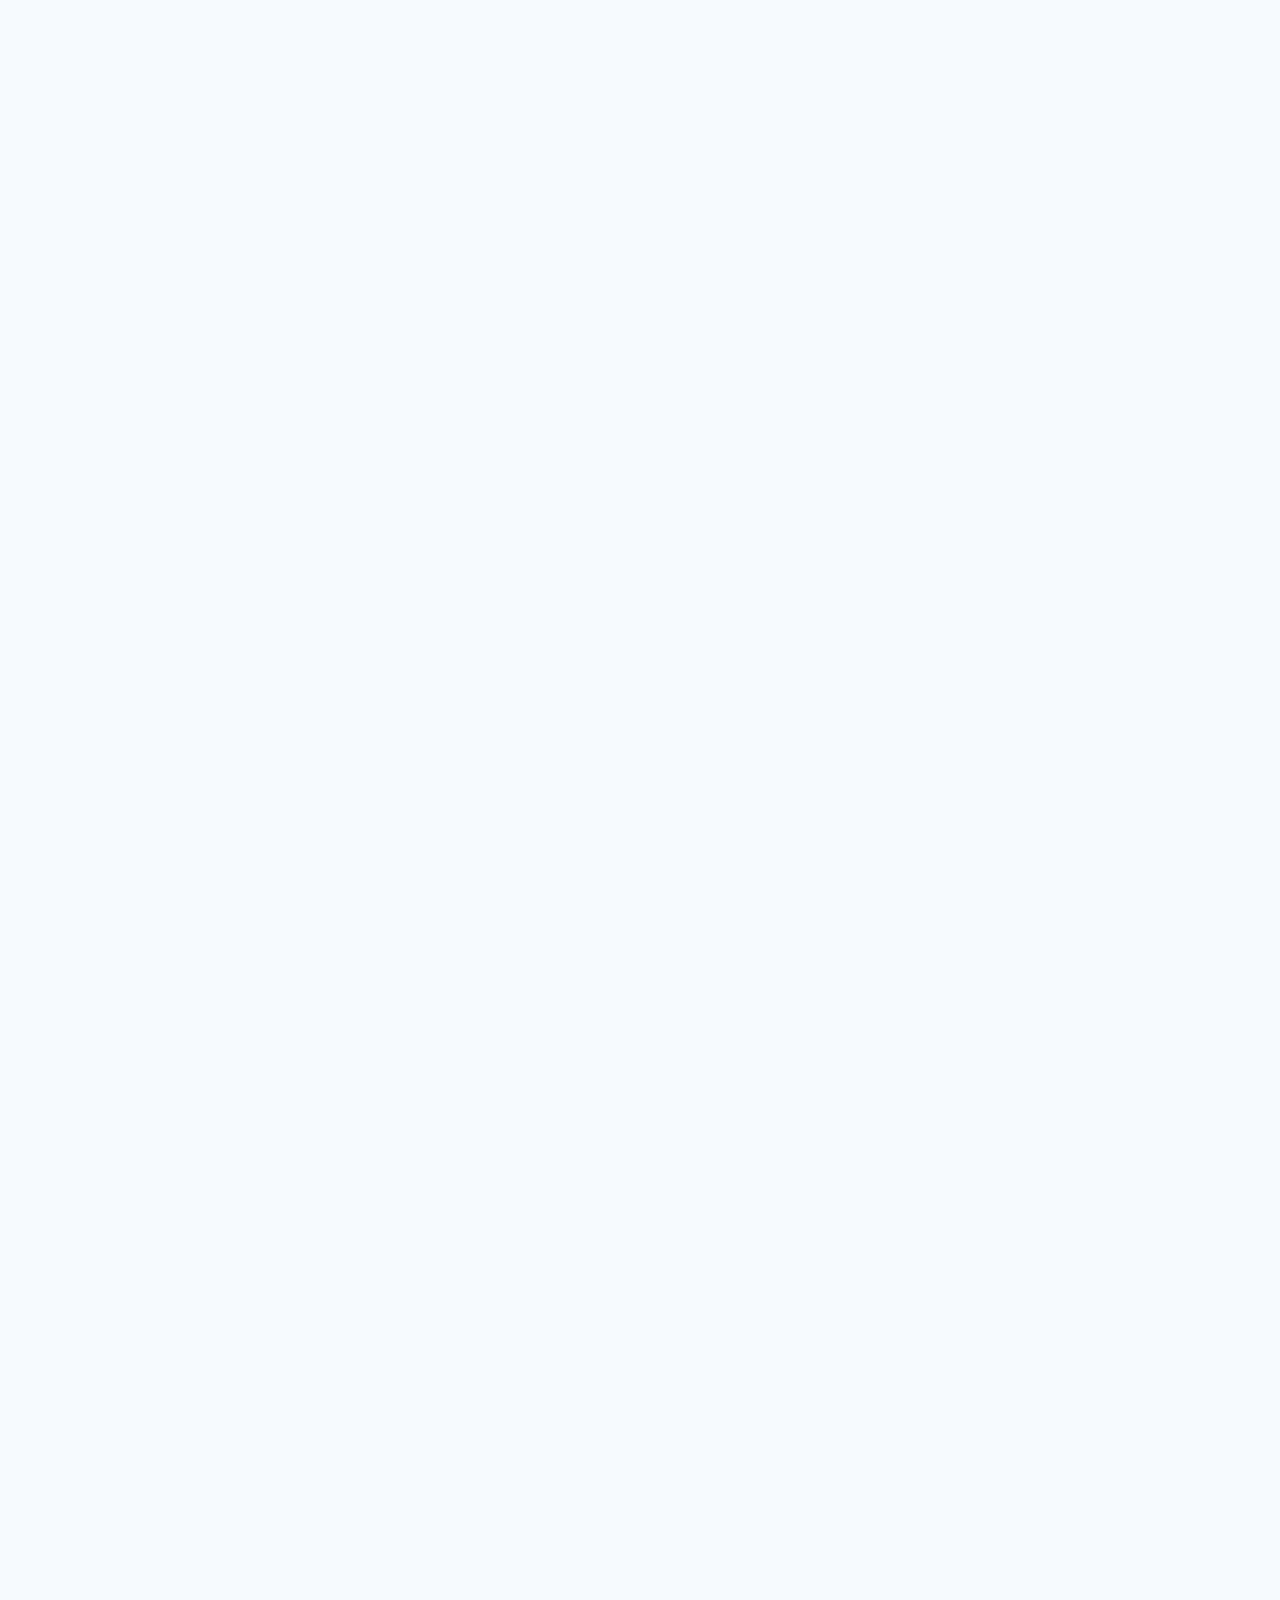
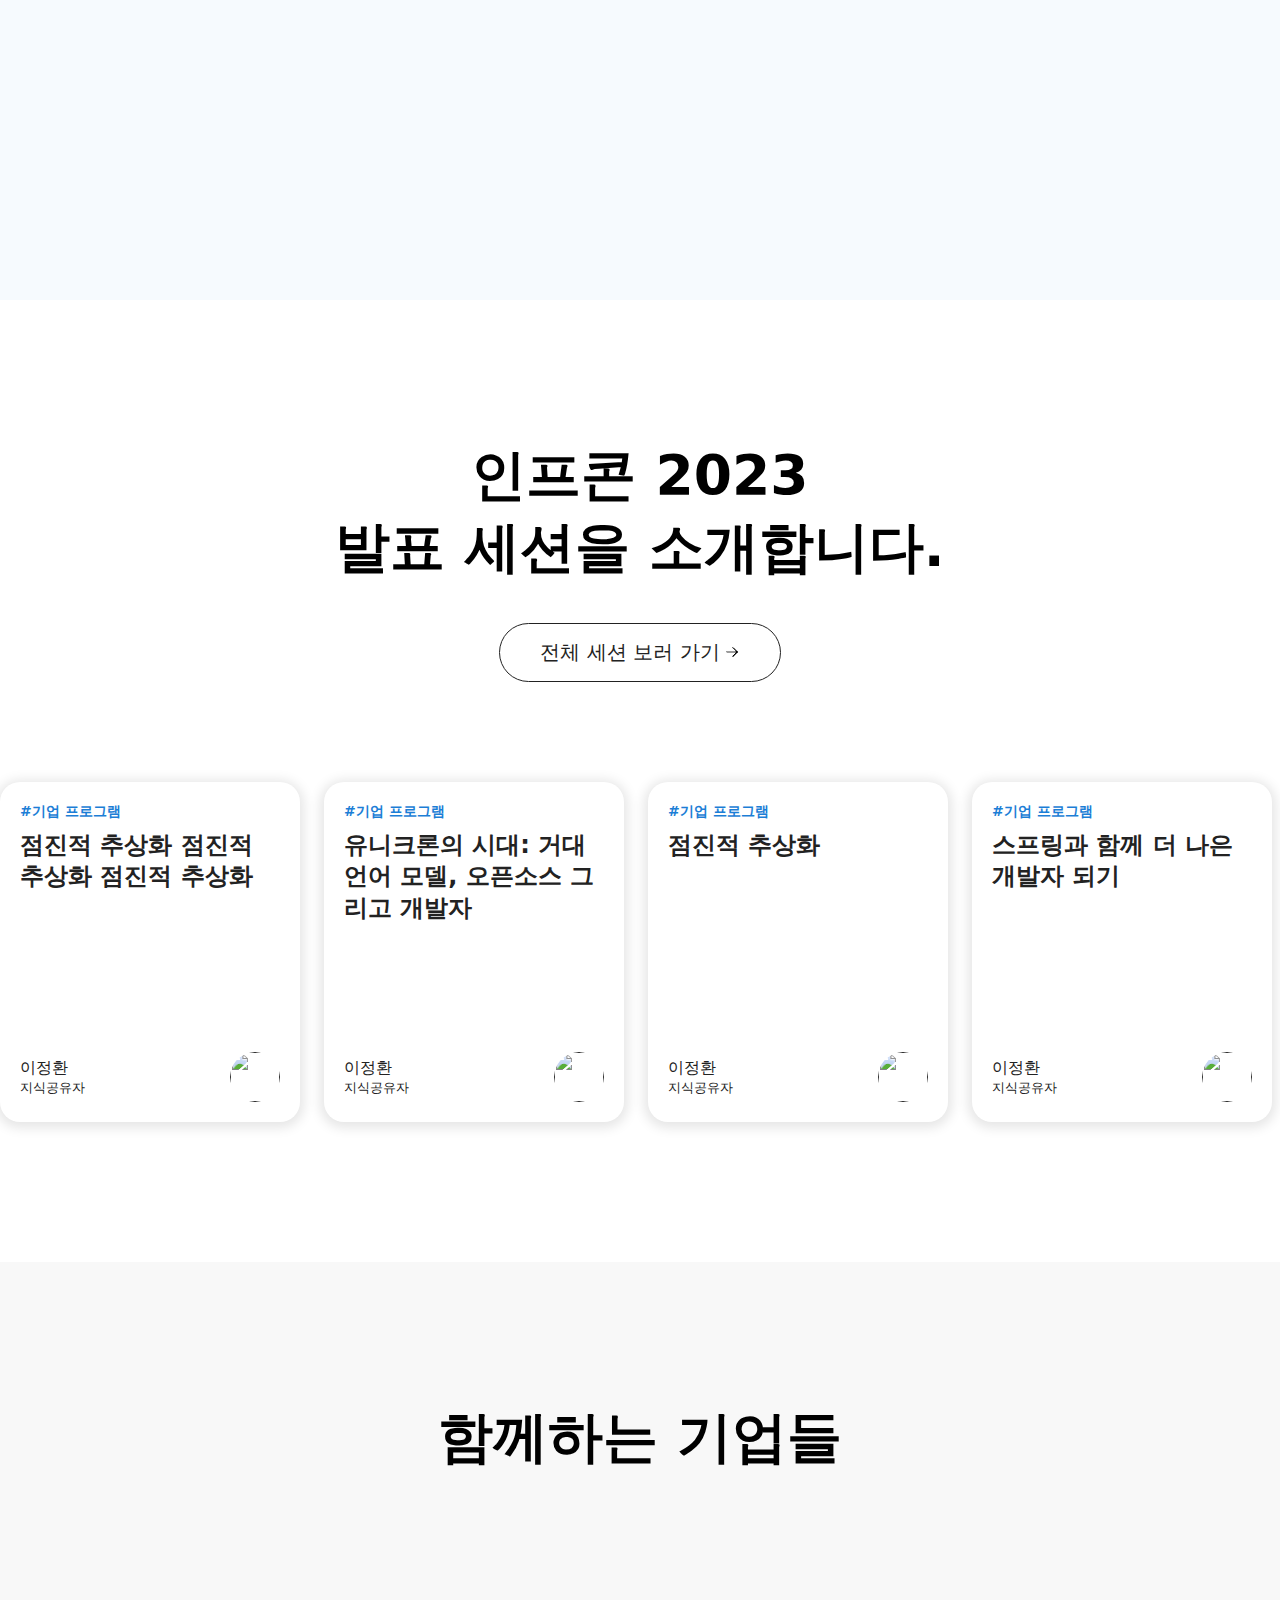
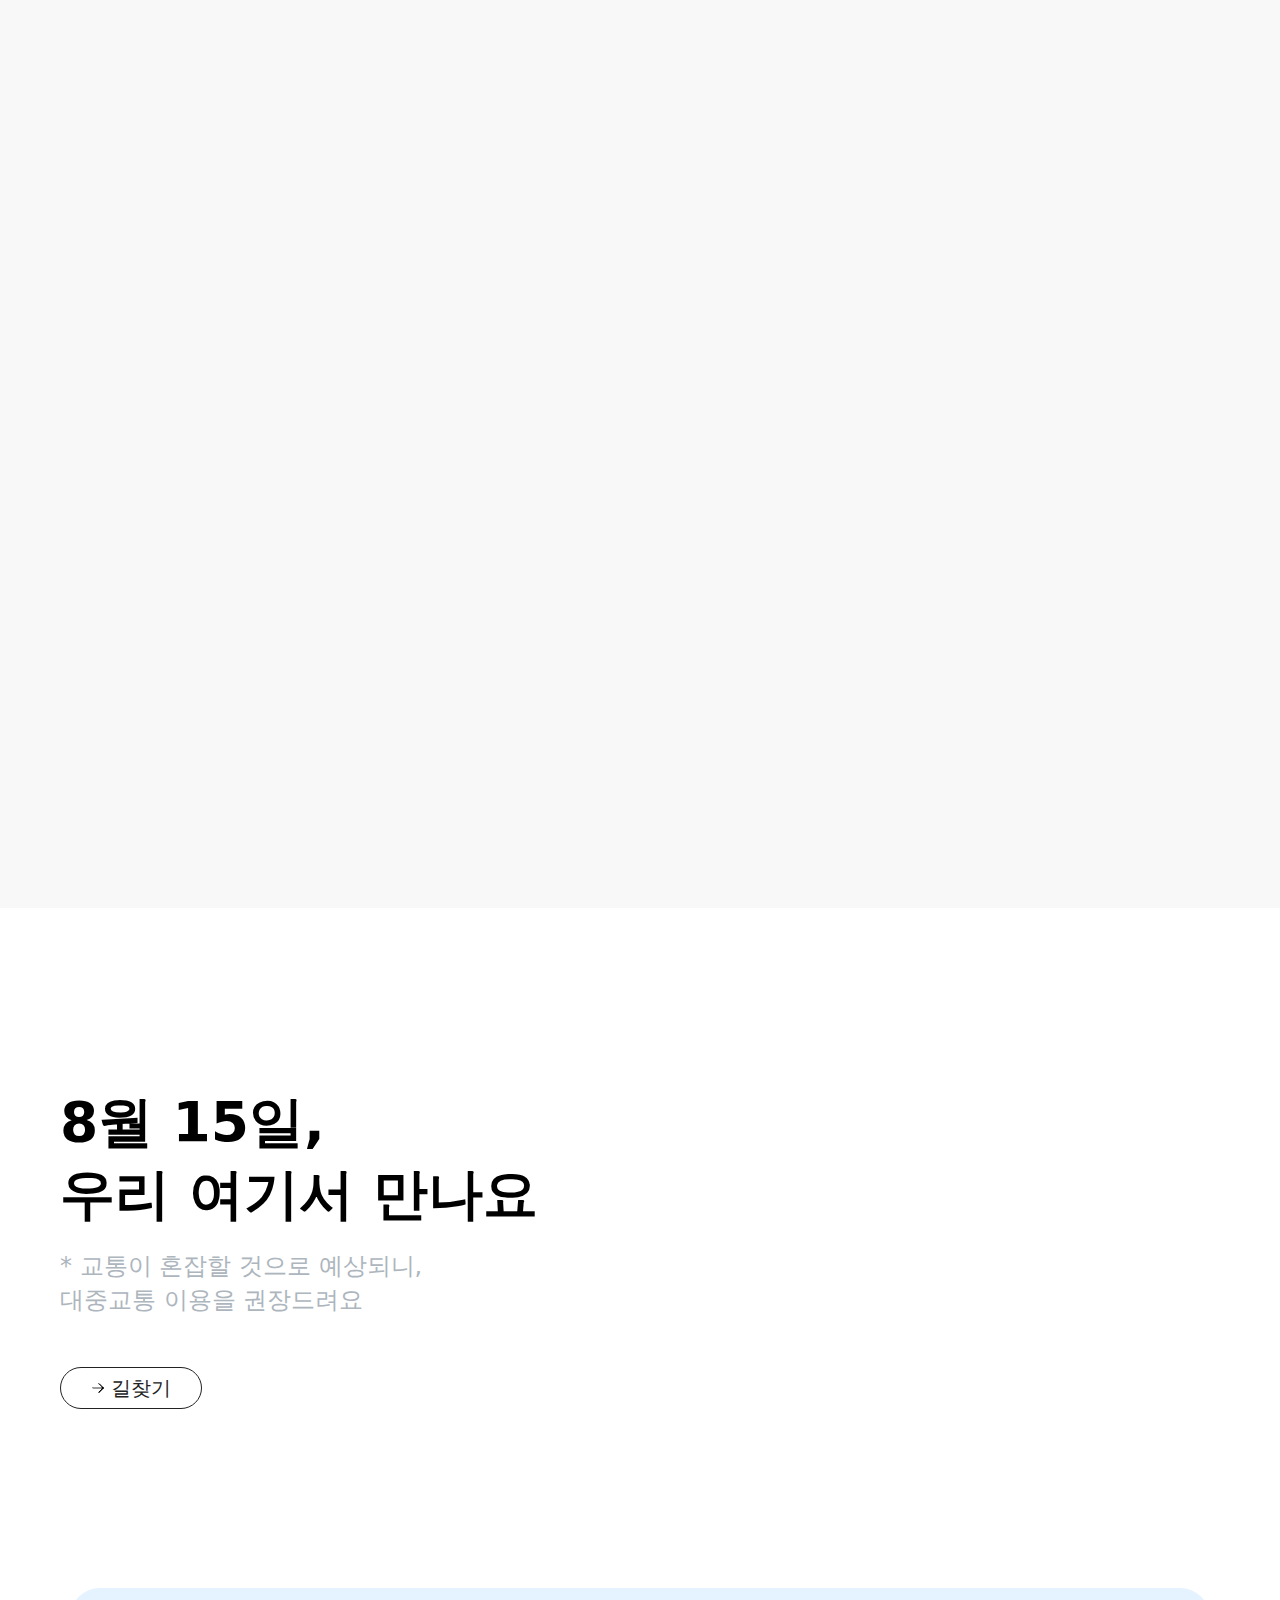
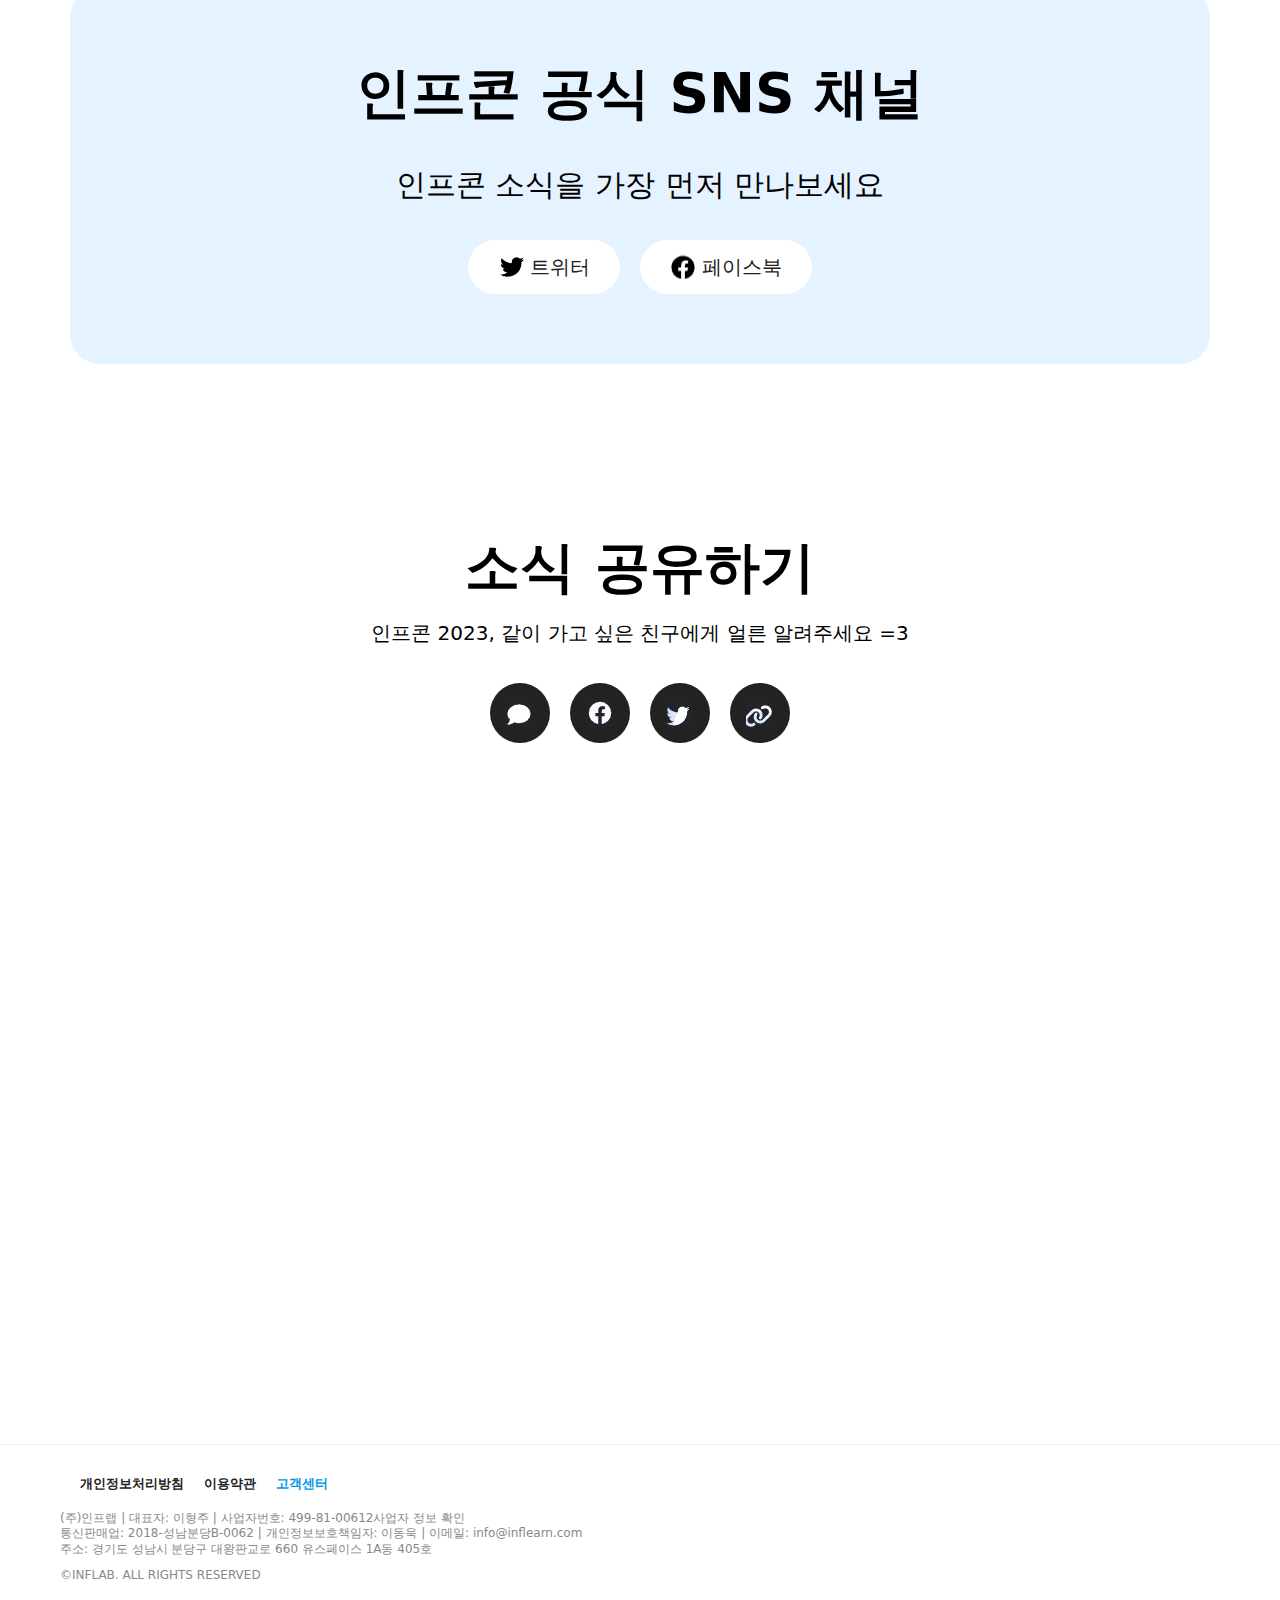
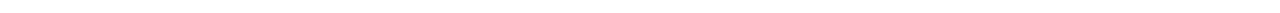
==== commit a035f0d3: "sub페이지 모바일메뉴 적용" ====
--- a/002_인프콘2023/index.html
+++ b/002_인프콘2023/index.html
@@ -36,7 +36,7 @@
 		<header class="header">
 			<div class="inner">
 				<h1>
-					<a href="">INFCON 2023</a>
+					<a href="index.html">INFCON 2023</a>
 					<button class="btn hamburger-menu mo" aria-label="모바일 GNB 메뉴">
 						<span></span>
 						<span></span>
--- a/002_인프콘2023/css/style.css
+++ b/002_인프콘2023/css/style.css
@@ -71,13 +71,14 @@
 
 /* 서브페이지 */
 .section-visual {
-	background: url(https://cdn.inflearn.com/infcon/infcon-2023/main-faq-hero-pc.png)no-repeat top/cover;
+	padding:10rem 0 0;
 	width: 100%;
 	height: 380px;
 	display: flex;
 	align-items: center;
 	justify-content: center;
 	text-align: center;
+	background: url(https://cdn.inflearn.com/infcon/infcon-2023/main-faq-hero-pc.png)no-repeat top/cover;
 }
 
 .section-visual .title {
@@ -1061,6 +1062,7 @@
 	img {
 		width:100%;
 	}
+	/* Index */
 	.home h2 {
 		font-size: 5rem;
 	}
@@ -1070,6 +1072,20 @@
 	.home .section-visual .title p {
 		padding: 10% 0 7rem;
     line-height: 1.3;
+	}
+
+	/* Sub */
+	.contents-session .tab-type1 {
+    width: 110%;
+    margin: 0 -5%;
+    padding: 40px 20px;
+	}
+	.section-visual .title h2 {
+		font-size: 4rem;
+	}
+	
+	.section-visual .title p {
+		font-size: 2.4rem;
 	}
 	.section-invite .title p {
 		font-size: 2.4rem;
--- a/002_인프콘2023/css/components.css
+++ b/002_인프콘2023/css/components.css
@@ -104,24 +104,21 @@
 	flex-wrap: wrap;
 	gap: 3rem;
 }
-
 .list-type1 li {
 	overflow: hidden;
 	margin: 0 0 4rem;
 	/* flex: 1; */
+	position: relative;
+	top: 0;
 	width: calc(100% / 3 - 2rem);
 	border-radius: 1.5rem;
 	background: #fff;
 	box-shadow: 0 2px 15px rgba(0, 0, 0, 0.1);
-	transition: all 0.3s;
 }
 
 .list-type1 li:hover {
-	transform: translateY(-10px);
-}
-
-.list-type1 li:hover figure::before {
-	display: block;
+	top: -10px;
+	transition: all 0.7s;
 }
 
 .list-type1 a {
@@ -130,10 +127,11 @@
 
 .list-type1 figure {
 	position: relative;
+	overflow:hidden;
 }
 
 .list-type1 figure::before {
-	display: none;
+	opacity:0;
 	content: "";
 	position: absolute;
 	top: 0;
@@ -141,13 +139,28 @@
 	width: 100%;
 	height: 100%;
 	background: rgba(0, 0, 0, 0.3);
-}
-
+	transition: all 0.3s;
+}
+.list-type1 figure::after {
+	opacity:0;
+	content: "";
+	position: absolute;
+	top: 50%;
+	left: 50%;
+	transform: translate(-50%,-50%);
+	width: 40px;
+	height: 40px;
+	background: url(../img/bu_arrow_right3.svg)no-repeat center / cover;
+	transition: all 0.3s;
+}
+.list-type1 li:hover figure::before,
+.list-type1 li:hover figure::after  {
+	opacity:1;
+}
 .list-type1 figcaption {
 	padding: 2rem;
 	/* position:relative; */
 }
-
 .list-type1 h2 {
 	padding: 0 0 4rem;
 	max-height: 69px;
@@ -177,6 +190,27 @@
 	display: block;
 }
 
+/* 반응형 */
+@media (max-width:768px) {
+	.list-type1 {
+		width: 100%;
+	}
+	.list-type1 li {
+		margin:0;
+		width: 100%;
+	}
+	.list-type1 h2 {
+		font-size:2.4rem;
+	}
+	.list-type1 p {
+		font-size:2rem;
+	}
+	.acc__desc {
+		font-size:14px;
+		line-height:1.4;
+	}
+}
+
 /* 버튼 */
 .btn {
 	padding: .7rem 2rem;
@@ -415,7 +449,7 @@
 	height: 28px;
 	background: url(../img/ico_share_kakao.png)no-repeat;
 }
-.btn-share2.twitter::before {
+.btn-share2.kakao::before {
 	background-image: url(../img/ico_share_kakao.PNG);
 }
 .btn-share2.facebook::before {
